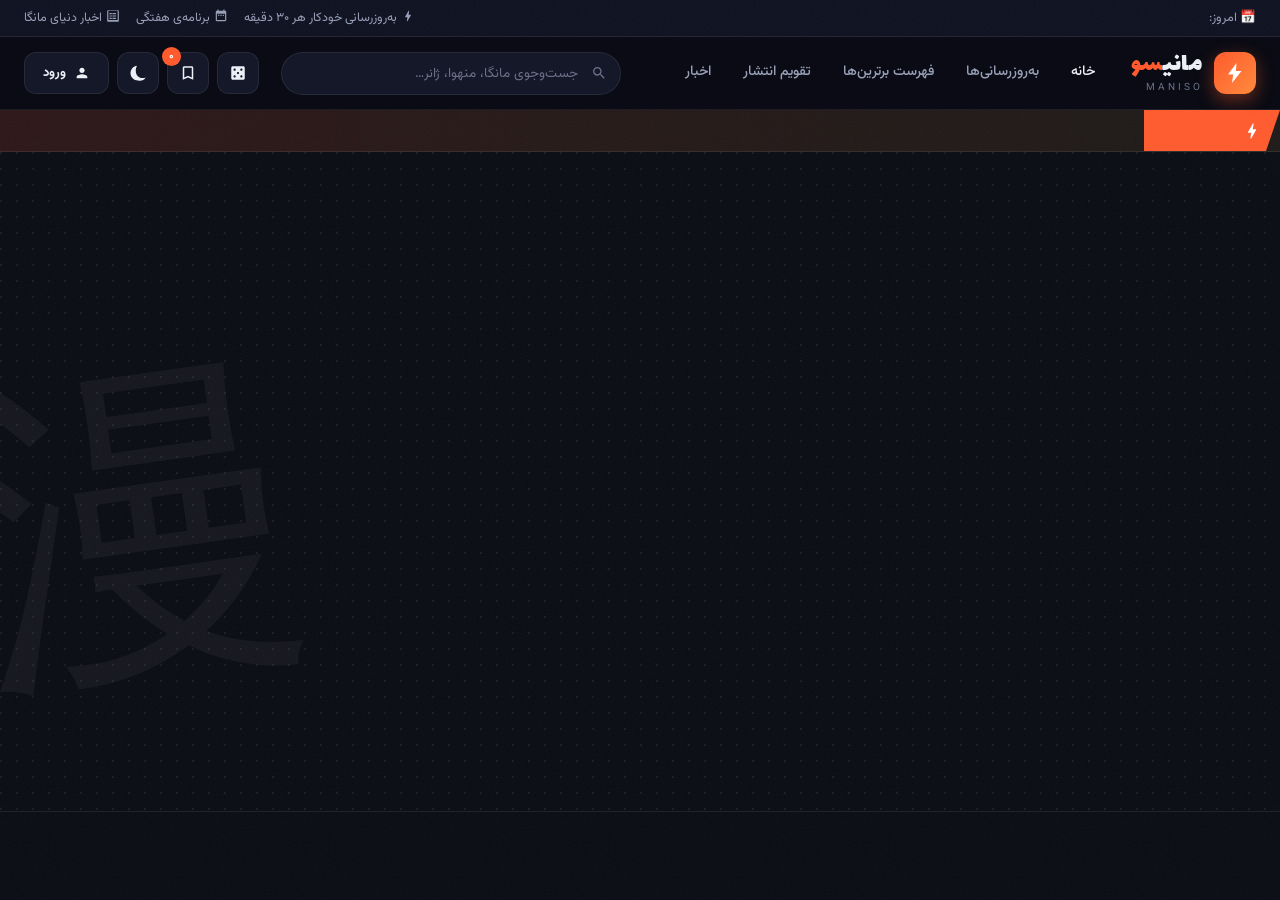
==== index.html @ 36e06c14 "Update index.html" ====
<!DOCTYPE html>
<html lang="fa" dir="rtl">
<head>
<meta charset="UTF-8">
<meta name="viewport" content="width=device-width, initial-scale=1.0">
<title>مانیسو | مرجع تخصصی مانگا و منهوا</title>
<meta name="description" content="مانیسو — بزرگ‌ترین کتاب‌خانه‌ی فارسی манга و منهوا با به‌روزرسانی روزانه">
<link rel="icon" href="data:image/svg+xml,<svg xmlns='http://www.w3.org/2000/svg' viewBox='0 0 100 100'><rect width='100' height='100' rx='22' fill='%23ff5b2e'/><path d='M55 15 30 55h16l-4 30 28-42H52z' fill='%23fff'/></svg>">
<link rel="preconnect" href="https://fonts.googleapis.com">
<link rel="preconnect" href="https://fonts.gstatic.com" crossorigin>
<link href="https://fonts.googleapis.com/css2?family=Lalezar&family=Vazirmatn:wght@300;400;500;700;800&display=swap" rel="stylesheet">
<style>
:root{
  --bg:#0a0c14; --bg2:#0e1120; --card:#141828; --card2:#1a1f33;
  --line:rgba(255,255,255,.08); --line2:rgba(255,255,255,.14);
  --text:#edeff7; --muted:#98a0b8; --dim:#6a7189;
  --accent:#ff5b2e; --accent2:#ffc14d; --teal:#3ad6b6;
  --shadow:0 18px 44px rgba(0,0,0,.5);
  --ease:cubic-bezier(.22,.9,.3,1);
  --fd:'Lalezar',cursive; --fb:'Vazirmatn',sans-serif;
}
body.light{
  --bg:#f3f1ea; --bg2:#faf8f2; --card:#ffffff; --card2:#f1eee6;
  --line:rgba(20,22,35,.1); --line2:rgba(20,22,35,.18);
  --text:#181b28; --muted:#5a6076; --dim:#8a8fa3;
  --shadow:0 18px 44px rgba(30,25,15,.14);
}
*{margin:0;padding:0;box-sizing:border-box}
html{scroll-behavior:smooth}
body{font-family:var(--fb);background:var(--bg);color:var(--text);overflow-x:hidden;line-height:1.8}
body.lock{overflow:hidden}
::selection{background:var(--accent);color:#fff}
img{display:block;max-width:100%}
a{color:inherit;text-decoration:none}
button{font-family:inherit;cursor:pointer;border:none;background:none;color:inherit}
:focus-visible{outline:2px solid var(--accent);outline-offset:3px;border-radius:6px}
::-webkit-scrollbar{width:10px;height:8px}
::-webkit-scrollbar-track{background:var(--bg2)}
::-webkit-scrollbar-thumb{background:#2c3350;border-radius:99px}
body.light ::-webkit-scrollbar-thumb{background:#cfc9ba}
.container{max-width:1280px;margin:0 auto;padding:0 24px}
.fd{font-family:var(--fd);font-weight:400;letter-spacing:.3px}

/* ===== نویز و پراگرس ===== */
.noise{position:fixed;inset:0;z-index:90;pointer-events:none;opacity:.05;
  background-image:url("data:image/svg+xml,%3Csvg xmlns='http://www.w3.org/2000/svg' width='140' height='140'%3E%3Cfilter id='n'%3E%3CfeTurbulence type='fractalNoise' baseFrequency='.9' numOctaves='2'/%3E%3C/filter%3E%3Crect width='140' height='140' filter='url(%23n)'/%3E%3C/svg%3E")}
body.light .noise{opacity:.035}
#scrollProg{position:fixed;top:0;right:0;height:3px;width:0;background:linear-gradient(90deg,var(--accent),var(--accent2));z-index:220}

/* ===== نوار بالای هدر ===== */
.topbar{background:var(--bg2);border-bottom:1px solid var(--line);font-size:12.5px;color:var(--muted)}
.topbar .container{display:flex;justify-content:space-between;align-items:center;height:36px}
.topbar b{color:var(--accent2);font-weight:700}
.tb-links{display:flex;gap:16px;align-items:center}
.tb-links a:hover{color:var(--accent)}
.tb-links svg{width:14px;height:14px;fill:currentColor;vertical-align:-2px;margin-left:4px}

/* ===== هدر ===== */
header.main{position:sticky;top:0;z-index:200;background:color-mix(in srgb,var(--bg) 82%,transparent);
  backdrop-filter:blur(14px);border-bottom:1px solid var(--line);transition:box-shadow .3s}
header.main.scrolled{box-shadow:0 10px 30px rgba(0,0,0,.35)}
.hrow{display:flex;align-items:center;gap:22px;height:72px}
.logo{display:flex;align-items:center;gap:11px;flex-shrink:0}
.logo-mark{width:42px;height:42px;border-radius:12px;background:linear-gradient(135deg,var(--accent),#ff8a3d);
  display:grid;place-items:center;box-shadow:0 6px 18px rgba(255,91,46,.4);transition:transform .4s var(--ease)}
.logo:hover .logo-mark{transform:rotate(-8deg) scale(1.06)}
.logo-mark svg{width:24px;height:24px;fill:#fff}
.logo-txt{line-height:1}
.logo-txt .fd{font-size:27px;display:block}
.logo-txt .fd em{font-style:normal;color:var(--accent)}
.logo-txt small{font-size:10px;letter-spacing:3px;color:var(--dim)}
nav.main-nav{display:flex;gap:4px}
nav.main-nav a{padding:8px 14px;border-radius:10px;font-size:14px;font-weight:500;color:var(--muted);position:relative;transition:.25s}
nav.main-nav a::after{content:'';position:absolute;right:14px;left:14px;bottom:4px;height:2px;background:var(--accent);transform:scaleX(0);transform-origin:right;transition:transform .3s var(--ease)}
nav.main-nav a:hover,nav.main-nav a.on{color:var(--text)}
nav.main-nav a:hover::after{transform:scaleX(1)}
.hsearch{flex:1;max-width:340px;position:relative;margin-right:auto}
.hsearch input{width:100%;background:var(--card);border:1px solid var(--line);color:var(--text);
  border-radius:99px;padding:10px 42px 10px 16px;font-family:inherit;font-size:13.5px;transition:.25s}
.hsearch input::placeholder{color:var(--dim)}
.hsearch input:focus{border-color:var(--accent);box-shadow:0 0 0 3px rgba(255,91,46,.15);outline:none}
.hsearch .sicon{position:absolute;right:14px;top:50%;transform:translateY(-50%);color:var(--dim);pointer-events:none;width:16px;height:16px;fill:currentColor}
#searchDrop{position:absolute;top:calc(100% + 10px);right:0;left:0;background:var(--card);border:1px solid var(--line2);
  border-radius:16px;box-shadow:var(--shadow);overflow:hidden;display:none;z-index:210}
#searchDrop.open{display:block;animation:dropIn .3s var(--ease)}
@keyframes dropIn{from{opacity:0;transform:translateY(-8px)}to{opacity:1;transform:none}}
.sr-item{display:flex;gap:12px;align-items:center;padding:10px 14px;cursor:pointer;transition:.2s;border-bottom:1px solid var(--line)}
.sr-item:last-child{border:none}
.sr-item:hover{background:var(--card2)}
.sr-item img{width:40px;height:54px;object-fit:cover;border-radius:7px}
.sr-item .t{font-size:13.5px;font-weight:700}
.sr-item .m{font-size:11.5px;color:var(--muted)}
.sr-none{padding:18px;text-align:center;color:var(--dim);font-size:13px}
.hicons{display:flex;align-items:center;gap:8px}
.hbtn{width:42px;height:42px;border-radius:12px;background:var(--card);border:1px solid var(--line);
  display:grid;place-items:center;position:relative;transition:.25s}
.hbtn svg{width:18px;height:18px;fill:currentColor;transition:.25s}
.hbtn:hover{border-color:var(--accent);color:var(--accent);transform:translateY(-2px)}
.hbtn:hover svg{fill:var(--accent)}
.hbtn .cnt{position:absolute;top:-6px;left:-6px;min-width:19px;height:19px;padding:0 4px;border-radius:99px;
  background:var(--accent);color:#fff;font-size:10.5px;font-weight:800;display:grid;place-items:center}
.auth-btn{padding:0 18px;width:auto;gap:8px;font-size:13px;font-weight:700;display:inline-flex;align-items:center}
.auth-btn svg{width:16px;height:16px}
.user-menu{position:relative}
.user-avatar{width:42px;height:42px;border-radius:12px;background:var(--accent);color:#fff;font-weight:800;font-size:16px;display:grid;place-items:center;border:1px solid var(--line);cursor:pointer;transition:.25s}
.user-avatar:hover{transform:translateY(-2px);box-shadow:0 8px 20px rgba(255,91,46,.3)}
.user-drop{position:absolute;top:calc(100% + 8px);left:0;width:200px;background:var(--card);border:1px solid var(--line2);border-radius:14px;box-shadow:var(--shadow);display:none;overflow:hidden;z-index:210}
.user-drop.open{display:block;animation:dropIn .25s var(--ease)}
.user-drop button{width:100%;padding:12px 16px;text-align:right;font-size:13px;font-weight:600;display:flex;align-items:center;gap:10px;transition:.2s;border-bottom:1px solid var(--line)}
.user-drop button:last-child{border:none}
.user-drop button:hover{background:var(--card2);color:var(--accent)}
.user-drop button svg{width:16px;height:16px;fill:currentColor;opacity:.7}
.user-drop button.logout{color:#ff4d4d}
.user-drop button.logout svg{fill:#ff4d4d}
#burger{display:none}
.mob-menu{display:none}

/* ===== تیکر ===== */
.ticker{background:linear-gradient(90deg,rgba(255,91,46,.14),rgba(255,193,77,.08));border-bottom:1px solid var(--line);
  overflow:hidden;position:relative;height:42px;display:flex;align-items:center}
.ticker::before{content:'';position:absolute;right:0;top:0;bottom:0;width:100px;display:flex;align-items:center;gap:6px;
  padding:0 18px;background:var(--accent);color:#fff;font-family:var(--fd);font-size:16px;z-index:2;
  clip-path:polygon(0 0,100% 0,calc(100% - 14px) 100%,0 100%)}
.ticker-icon{position:absolute;right:18px;top:50%;transform:translateY(-50%);z-index:3;width:20px;height:20px;fill:#fff}
.ticker-track{display:flex;gap:44px;white-space:nowrap;font-size:13px;color:var(--muted);will-change:transform;padding-right:120px}
.ticker-track b{color:var(--accent2);font-weight:700}
.ticker-track .sep{color:var(--accent);display:inline-flex;align-items:center;gap:6px}
.ticker-track .sep svg{width:12px;height:12px;fill:currentColor}

/* ===== اسپات‌لایت ===== */
.spotlight{position:relative;min-height:min(80vh,660px);display:flex;align-items:center;overflow:hidden;border-bottom:1px solid var(--line)}
.sp-bg{position:absolute;inset:-40px;z-index:0}
.sp-bg img{width:100%;height:100%;object-fit:cover;filter:blur(26px) brightness(.34) saturate(1.25);animation:kenburns 14s ease-in-out infinite alternate}
body.light .sp-bg img{filter:blur(26px) brightness(.86) saturate(1.1)}
@keyframes kenburns{from{transform:scale(1) translate(0,0)}to{transform:scale(1.09) translate(-1.5%,1.5%)}}
.sp-dots{position:absolute;inset:0;z-index:1;background-image:radial-gradient(circle at 1px 1px,rgba(255,255,255,.13) 1px,transparent 0);background-size:16px 16px;opacity:.5}
body.light .sp-dots{background-image:radial-gradient(circle at 1px 1px,rgba(20,20,40,.14) 1px,transparent 0)}
.sp-kanji{position:absolute;left:-30px;bottom:-70px;font-family:var(--fd);font-size:min(340px,32vw);color:rgba(255,255,255,.045);z-index:1;transform:rotate(-8deg);user-select:none;pointer-events:none}
.sp-inner{position:relative;z-index:2;display:grid;grid-template-columns:1fr auto;gap:56px;align-items:center;padding:70px 0 90px;width:100%}
.sp-kicker{display:inline-flex;align-items:center;gap:10px;font-size:13px;font-weight:700;color:var(--accent2);
  letter-spacing:1px;margin-bottom:14px}
.sp-kicker svg{width:16px;height:16px;fill:var(--accent2)}
.sp-kicker::before{content:'';width:34px;height:2px;background:var(--accent2)}
.sp-title{font-family:var(--fd);font-size:clamp(38px,5.4vw,68px);line-height:1.15;margin-bottom:6px;min-height:1.2em}
.sp-en{font-size:12px;letter-spacing:4px;text-transform:uppercase;color:var(--dim);margin-bottom:18px}
.sp-meta{display:flex;flex-wrap:wrap;gap:8px;margin-bottom:18px}
.mchip{font-size:12px;padding:5px 13px;border-radius:99px;border:1px solid var(--line2);color:var(--muted);background:rgba(255,255,255,.03);display:inline-flex;align-items:center;gap:5px}
.mchip svg{width:12px;height:12px;fill:currentColor}
.mchip.rate{background:rgba(255,193,77,.12);border-color:rgba(255,193,77,.4);color:var(--accent2);font-weight:700}
.sp-desc{color:var(--muted);font-size:15px;max-width:560px;margin-bottom:28px;display:-webkit-box;-webkit-line-clamp:3;-webkit-box-orient:vertical;overflow:hidden}
.sp-actions{display:flex;gap:12px;flex-wrap:wrap}
.btn{display:inline-flex;align-items:center;gap:9px;padding:13px 26px;border-radius:13px;font-weight:700;font-size:14.5px;transition:.3s var(--ease);border:1px solid transparent}
.btn svg{width:18px;height:18px;fill:currentColor}
.btn-accent{background:linear-gradient(135deg,var(--accent),#ff7a3c);color:#fff;box-shadow:0 10px 26px rgba(255,91,46,.35)}
.btn-accent:hover{transform:translateY(-3px);box-shadow:0 16px 34px rgba(255,91,46,.5)}
.btn-ghost{border-color:var(--line2);color:var(--text);background:rgba(255,255,255,.04)}
.btn-ghost:hover{border-color:var(--accent);color:var(--accent);transform:translateY(-3px)}
.btn-sq{width:48px;height:48px;padding:0;justify-content:center}
.btn-sq.marked{color:var(--accent);border-color:var(--accent)}
.sp-cover{position:relative;width:min(320px,30vw);transform:rotate(-2.5deg)}
.sp-cover img{width:100%;aspect-ratio:3/4.2;object-fit:cover;border-radius:18px;box-shadow:0 34px 70px rgba(0,0,0,.6);border:1px solid var(--line2);animation:floaty 6s ease-in-out infinite}
@keyframes floaty{0%,100%{transform:translateY(0)}50%{transform:translateY(-12px)}}
.sp-cover::before{content:'';position:absolute;inset:14px -18px -18px 14px;border:2px solid var(--accent);border-radius:18px;opacity:.5;z-index:-1}
.sp-chbadge{position:absolute;top:16px;left:-26px;background:var(--accent2);color:#241a02;font-family:var(--fd);
  font-size:17px;padding:6px 18px;border-radius:10px;transform:rotate(4deg);box-shadow:0 8px 20px rgba(0,0,0,.4);display:flex;align-items:center;gap:6px}
.sp-chbadge svg{width:14px;height:14px;fill:#241a02}
.sp-nav{position:absolute;bottom:26px;right:0;left:0;z-index:3}
.sp-nav .container{display:flex;align-items:center;gap:18px}
.sp-arrows{display:flex;gap:8px}
.sp-arr{width:44px;height:44px;border-radius:12px;border:1px solid var(--line2);display:grid;place-items:center;transition:.25s;background:rgba(0,0,0,.25)}
.sp-arr svg{width:18px;height:18px;fill:currentColor}
body.light .sp-arr{background:rgba(255,255,255,.5)}
.sp-arr:hover{background:var(--accent);border-color:var(--accent);color:#fff}
.sp-arr:hover svg{fill:#fff}
.sp-count{font-family:var(--fd);font-size:18px;color:var(--muted);min-width:70px}
.sp-count b{color:var(--text);font-size:24px}
.sp-prog{flex:1;height:2px;background:var(--line);border-radius:99px;overflow:hidden}
.sp-prog i{display:block;height:100%;width:0;background:var(--accent)}
.sp-prog i.run{animation:spProg 6.5s linear forwards}
@keyframes spProg{from{width:0}to{width:100%}}

/* ===== سرتیتر بخش‌ها ===== */
section{padding:76px 0}
.sec-head{display:flex;align-items:flex-end;justify-content:space-between;gap:20px;margin-bottom:34px;flex-wrap:wrap}
.sec-kicker{font-size:12.5px;font-weight:700;color:var(--accent);letter-spacing:1.5px;display:flex;align-items:center;gap:8px;margin-bottom:6px}
.sec-kicker svg{width:16px;height:16px;fill:var(--accent)}
.sec-title{font-family:var(--fd);font-size:clamp(28px,3.4vw,42px);line-height:1.2}
.lm{overflow:hidden;display:block}
.lm span{display:block;transform:translateY(115%);transition:transform .9s var(--ease)}
.lm.in span{transform:none}
.sec-link{font-size:13.5px;color:var(--muted);display:flex;align-items:center;gap:6px;transition:.25s}
.sec-link svg{width:14px;height:14px;fill:currentColor;transition:.25s}
.sec-link:hover{color:var(--accent);gap:11px}
.sec-link:hover svg{fill:var(--accent)}

/* ===== فیلترها ===== */
.filters{display:flex;gap:14px;align-items:center;flex-wrap:wrap;margin-bottom:28px}
.ftabs{display:flex;background:var(--card);border:1px solid var(--line);border-radius:13px;padding:5px;gap:4px}
.ftab{padding:8px 18px;border-radius:9px;font-size:13.5px;font-weight:600;color:var(--muted);transition:.25s;display:flex;align-items:center;gap:6px}
.ftab svg{width:14px;height:14px;fill:currentColor}
.ftab:hover{color:var(--text)}
.ftab.on{background:var(--accent);color:#fff;box-shadow:0 6px 16px rgba(255,91,46,.35)}
.ftab.on svg{fill:#fff}
.gchips{display:flex;gap:8px;flex-wrap:wrap}
.gchip{font-size:12.5px;padding:7px 15px;border-radius:99px;border:1px solid var(--line2);color:var(--muted);transition:.25s}
.gchip:hover{border-color:var(--accent2);color:var(--accent2)}
.gchip.on{background:var(--accent2);border-color:var(--accent2);color:#241a02;font-weight:700}

/* ===== گرید کارت‌ها ===== */
.grid{display:grid;grid-template-columns:repeat(auto-fill,minmax(178px,1fr));gap:22px}
.card{cursor:pointer}
.cov{position:relative;border-radius:15px;overflow:hidden;aspect-ratio:3/4.15;background:var(--card2);
  border:1px solid var(--line);transition:.35s var(--ease)}
.cov img{width:100%;height:100%;object-fit:cover;transition:transform .6s var(--ease)}
.card:hover .cov{transform:translateY(-8px);border-color:color-mix(in srgb,var(--accent) 55%,transparent);box-shadow:0 22px 44px rgba(0,0,0,.5)}
.card:hover .cov img{transform:scale(1.08)}
.cov::after{content:'';position:absolute;inset:0;background:linear-gradient(115deg,transparent 35%,rgba(255,255,255,.16) 50%,transparent 65%);transform:translateX(-130%);transition:transform .7s}
.card:hover .cov::after{transform:translateX(130%)}
.cov-shade{position:absolute;inset:auto 0 0 0;height:56%;background:linear-gradient(to top,rgba(5,6,12,.94),transparent)}
.cov-t{position:absolute;bottom:10px;right:12px;left:12px;font-size:14px;font-weight:800;line-height:1.5;text-shadow:0 2px 8px rgba(0,0,0,.8)}
.ch-b{position:absolute;bottom:10px;left:10px;background:var(--accent);color:#fff;font-size:11px;font-weight:800;padding:4px 10px;border-radius:8px;box-shadow:0 4px 12px rgba(255,91,46,.5);display:flex;align-items:center;gap:4px}
.ch-b svg{width:10px;height:10px;fill:#fff}
.chip-type{position:absolute;top:10px;right:10px;font-size:10.5px;font-weight:800;padding:4px 10px;border-radius:7px;color:#fff;display:flex;align-items:center;gap:4px}
.chip-type svg{width:10px;height:10px;fill:#fff}
.t-manhwa{background:var(--accent)} .t-manga{background:#c99b2e} .t-manhua{background:#2a9d8f}
.bkm{position:absolute;top:9px;left:9px;width:32px;height:32px;border-radius:9px;background:rgba(8,10,18,.65);
  backdrop-filter:blur(4px);display:grid;place-items:center;transition:.25s;opacity:0;transform:scale(.7)}
.bkm svg{width:16px;height:16px;fill:#fff;transition:.25s}
.card:hover .bkm,.bkm.on{opacity:1;transform:scale(1)}
.bkm.on{color:var(--accent);background:rgba(255,91,46,.22)}
.bkm.on svg{fill:var(--accent)}
.bkm:hover{background:var(--accent)}
.bkm:hover svg{fill:#fff}
.hot::before{content:'';position:absolute;top:12px;left:-30px;background:var(--accent2);color:#241a02;font-size:11px;font-weight:800;
  padding:4px 34px;transform:rotate(-42deg);z-index:2;box-shadow:0 4px 10px rgba(0,0,0,.35);
  background-image:url("data:image/svg+xml,%3Csvg xmlns='http://www.w3.org/2000/svg' viewBox='0 0 24 24' fill='%23241a02'%3E%3Cpath d='M12 2c-4 6-8 9-8 14a8 8 0 0016 0c0-5-4-8-8-14z'/%3E%3C/svg%3E");
  background-repeat:no-repeat;background-position:8px center;background-size:12px;padding-left:28px}
.c-foot{display:flex;justify-content:space-between;align-items:center;padding:10px 4px 0;font-size:12px;color:var(--dim)}
.c-foot .rate{color:var(--accent2);font-weight:700;display:flex;align-items:center;gap:4px}
.c-foot .rate svg{width:12px;height:12px;fill:var(--accent2)}
.empty-state{grid-column:1/-1;text-align:center;padding:60px 20px;color:var(--dim)}
.empty-state .fd{font-size:30px;color:var(--muted)}
.empty-state svg{width:48px;height:48px;fill:var(--dim);margin-bottom:12px}

/* ===== فهرست برترین‌ها (دو ستون چسبان) ===== */
.two-col{display:grid;grid-template-columns:330px 1fr;gap:52px;align-items:start}
.rank-aside{position:sticky;top:100px}
.rank-aside .sec-title{margin-bottom:14px}
.rank-aside p{color:var(--muted);font-size:14.5px;margin-bottom:22px}
.rank-note{background:var(--card);border:1px dashed var(--line2);border-radius:14px;padding:16px 18px;font-size:13px;color:var(--muted);display:flex;align-items:flex-start;gap:10px}
.rank-note svg{width:18px;height:18px;fill:var(--accent2);flex-shrink:0;margin-top:2px}
.rank-note b{color:var(--accent2)}
.rank-list{list-style:none;display:flex;flex-direction:column;gap:10px}
.rank-item{display:grid;grid-template-columns:74px 56px 1fr auto;gap:16px;align-items:center;background:var(--card);
  border:1px solid var(--line);border-radius:16px;padding:13px 20px;transition:.3s var(--ease);cursor:pointer}
.rank-item:hover{border-color:var(--accent);transform:translateX(-6px);background:var(--card2)}
.rank-num{font-family:var(--fd);font-size:46px;line-height:1;color:transparent;-webkit-text-stroke:1.6px var(--accent);transition:.3s}
.rank-item:hover .rank-num{color:var(--accent);-webkit-text-stroke:0}
.rank-item:nth-child(-n+3) .rank-num{-webkit-text-stroke:1.6px var(--accent2)}
.rank-item:nth-child(-n+3):hover .rank-num{color:var(--accent2)}
.rank-item img{width:56px;height:74px;object-fit:cover;border-radius:9px}
.rank-t{font-weight:800;font-size:15px;margin-bottom:3px}
.rank-m{font-size:12px;color:var(--dim);display:flex;gap:14px;align-items:center}
.rank-m svg{width:12px;height:12px;fill:currentColor}
.rank-m .v{color:var(--teal);display:flex;align-items:center;gap:4px}
.rank-m .v svg{fill:var(--teal)}
.rank-chg{font-size:12px;font-weight:800;padding:5px 11px;border-radius:8px;display:flex;align-items:center;gap:4px}
.rank-chg svg{width:10px;height:10px;fill:currentColor}
.up{background:rgba(58,214,182,.13);color:var(--teal)}
.down{background:rgba(255,91,46,.13);color:var(--accent)}
.same{background:var(--card2);color:var(--dim)}
.new{background:rgba(255,193,77,.15);color:var(--accent2)}

/* ===== ادامه‌ی مطالعه ===== */
.cont-strip{display:flex;gap:18px;overflow-x:auto;padding:6px 2px 16px;scroll-snap-type:x mandatory}
.cont-card{flex:0 0 300px;scroll-snap-align:start;display:flex;gap:14px;background:var(--card);border:1px solid var(--line);
  border-radius:16px;padding:14px;cursor:pointer;transition:.3s var(--ease)}
.cont-card:hover{border-color:var(--accent);transform:translateY(-4px)}
.cont-card img{width:74px;height:100px;object-fit:cover;border-radius:10px}
.cont-card .t{font-weight:800;font-size:14px;margin-bottom:4px}
.cont-card .c{font-size:12px;color:var(--muted);margin-bottom:10px;display:flex;align-items:center;gap:4px}
.cont-card .c svg{width:12px;height:12px;fill:var(--muted)}
.cont-go{font-size:12px;font-weight:700;color:var(--accent);display:flex;align-items:center;gap:4px}
.cont-go svg{width:12px;height:12px;fill:var(--accent)}
.cont-empty{background:var(--card);border:1px dashed var(--line2);border-radius:16px;padding:34px;text-align:center;color:var(--dim);font-size:14px;display:flex;flex-direction:column;align-items:center;gap:10px}
.cont-empty svg{width:36px;height:36px;fill:var(--dim)}

/* ===== تقویم هفتگی ===== */
.day-tabs{display:flex;gap:8px;margin-bottom:26px;overflow-x:auto;padding-bottom:6px}
.day-tab{flex-shrink:0;padding:11px 22px;border-radius:12px;background:var(--card);border:1px solid var(--line);
  font-weight:700;font-size:13.5px;color:var(--muted);transition:.25s;position:relative}
.day-tab .d{display:block;font-size:10.5px;font-weight:400;color:var(--dim)}
.day-tab:hover{color:var(--text)}
.day-tab.on{background:linear-gradient(135deg,var(--accent),#ff7a3c);border-color:var(--accent);color:#fff}
.day-tab.on .d{color:rgba(255,255,255,.8)}
.sched-list{display:grid;grid-template-columns:repeat(auto-fill,minmax(340px,1fr));gap:14px}
.sched-item{display:flex;gap:16px;align-items:center;background:var(--card);border:1px solid var(--line);border-radius:15px;padding:14px 18px;cursor:pointer;transition:.3s}
.sched-item:hover{border-color:var(--teal);transform:translateY(-3px)}
.sched-item img{width:52px;height:68px;object-fit:cover;border-radius:9px}
.sched-item .t{font-weight:800;font-size:14.5px}
.sched-item .n{font-size:12.5px;color:var(--muted);display:flex;align-items:center;gap:4px}
.sched-item .n svg{width:12px;height:12px;fill:var(--muted)}
.sched-item .cd{margin-right:auto;font-size:12px;font-weight:700;color:var(--teal);background:rgba(58,214,182,.1);padding:6px 12px;border-radius:9px;white-space:nowrap;display:flex;align-items:center;gap:5px}
.sched-item .cd svg{width:12px;height:12px;fill:var(--teal)}

/* ===== آمار ===== */
.stats{background:var(--bg2);border-block:1px solid var(--line);position:relative;overflow:hidden}
.stats::before{content:'';position:absolute;inset:0;background-image:radial-gradient(circle at 1px 1px,rgba(255,255,255,.06) 1px,transparent 0);background-size:18px 18px}
.stats .container{display:grid;grid-template-columns:repeat(4,1fr);position:relative}
.stat{text-align:center;padding:46px 16px;border-left:1px solid var(--line)}
.stat:last-child{border:none}
.stat .n{font-family:var(--fd);font-size:clamp(34px,4vw,52px);color:var(--accent2);line-height:1.2}
.stat .l{color:var(--muted);font-size:13.5px;margin-top:4px;display:flex;align-items:center;justify-content:center;gap:6px}
.stat .l svg{width:14px;height:14px;fill:var(--muted)}

/* ===== اخبار ===== */
.news-grid{display:grid;grid-template-columns:repeat(3,1fr);gap:24px}
.news-card{background:var(--card);border:1px solid var(--line);border-radius:17px;overflow:hidden;cursor:pointer;transition:.35s var(--ease)}
.news-card:hover{transform:translateY(-7px);border-color:var(--line2);box-shadow:var(--shadow)}
.news-card .im{overflow:hidden;aspect-ratio:16/9}
.news-card img{width:100%;height:100%;object-fit:cover;transition:transform .6s var(--ease)}
.news-card:hover img{transform:scale(1.07)}
.news-body{padding:20px}
.news-tag{font-size:11px;font-weight:800;color:var(--teal);letter-spacing:1px;display:flex;align-items:center;gap:4px}
.news-tag svg{width:10px;height:10px;fill:var(--teal)}
.news-card h3{font-size:16.5px;font-weight:800;margin:8px 0 8px;line-height:1.7}
.news-card p{font-size:13px;color:var(--muted);display:-webkit-box;-webkit-line-clamp:2;-webkit-box-orient:vertical;overflow:hidden}
.news-date{font-size:11.5px;color:var(--dim);margin-top:14px;display:flex;align-items:center;gap:5px}
.news-date svg{width:12px;height:12px;fill:var(--dim)}

/* ===== خبرنامه ===== */
.newsband{background:linear-gradient(120deg,#1a0f0a,#241004 60%,#2e1503);border:1px solid rgba(255,91,46,.25);border-radius:24px;
  padding:52px;display:grid;grid-template-columns:1.3fr 1fr;gap:36px;align-items:center;position:relative;overflow:hidden}
body.light .newsband{background:linear-gradient(120deg,#ffe9dc,#fff3da)}
.newsband::after{content:'漫';position:absolute;left:24px;top:-40px;font-family:var(--fd);font-size:200px;color:rgba(255,91,46,.1);transform:rotate(-10deg)}
.newsband h3{font-family:var(--fd);font-size:32px;margin-bottom:8px;display:flex;align-items:center;gap:10px}
.newsband h3 svg{width:28px;height:28px;fill:var(--accent)}
.newsband p{color:var(--muted);font-size:14.5px}
.nform{display:flex;gap:10px;position:relative;z-index:1}
.nform input{flex:1;background:rgba(255,255,255,.07);border:1px solid var(--line2);border-radius:13px;padding:14px 18px;color:var(--text);font-family:inherit;font-size:13.5px}
.nform input:focus{outline:none;border-color:var(--accent)}

/* ===== فوتر ===== */
footer{border-top:1px solid var(--line);background:var(--bg2);padding:64px 0 0;margin-top:40px}
.f-grid{display:grid;grid-template-columns:1.5fr 1fr 1fr 1fr;gap:40px;padding-bottom:48px}
.f-about p{color:var(--muted);font-size:13.5px;margin:16px 0 20px;max-width:320px}
.socials{display:flex;gap:10px}
.socials a{width:40px;height:40px;border-radius:11px;background:var(--card);border:1px solid var(--line);display:grid;place-items:center;transition:.25s}
.socials a svg{width:18px;height:18px;fill:currentColor}
.socials a:hover{background:var(--accent);border-color:var(--accent);transform:translateY(-3px);color:#fff}
.socials a:hover svg{fill:#fff}
.f-col h4{font-family:var(--fd);font-size:19px;margin-bottom:18px;color:var(--accent2)}
.f-col a{display:flex;align-items:center;gap:6px;color:var(--muted);font-size:13.5px;padding:5.5px 0;transition:.2s}
.f-col a svg{width:12px;height:12px;fill:currentColor;opacity:.5;transition:.2s}
.f-col a:hover{color:var(--accent);padding-right:6px}
.f-col a:hover svg{fill:var(--accent);opacity:1}
.f-bottom{border-top:1px solid var(--line);padding:20px 0;display:flex;justify-content:space-between;gap:14px;flex-wrap:wrap;font-size:12.5px;color:var(--dim)}
.f-bottom b{color:var(--accent)}

/* ===== مودال عمومی ===== */
.modal{position:fixed;inset:0;z-index:300;display:none;align-items:flex-start;justify-content:center;overflow-y:auto;padding:5vh 20px;background:rgba(4,5,10,.82);backdrop-filter:blur(8px)}
.modal.open{display:flex}
.modal-card{background:var(--bg2);border:1px solid var(--line2);border-radius:22px;max-width:860px;width:100%;padding:34px;position:relative;animation:mIn .4s var(--ease)}
@keyframes mIn{from{opacity:0;transform:translateY(30px) scale(.97)}to{opacity:1;transform:none}}
.m-close{position:absolute;top:18px;left:18px;width:40px;height:40px;border-radius:11px;background:var(--card);border:1px solid var(--line);transition:.25s;z-index:2;display:grid;place-items:center}
.m-close svg{width:16px;height:16px;fill:currentColor}
.m-close:hover{background:var(--accent);color:#fff;border-color:var(--accent)}
.m-close:hover svg{fill:#fff}

/* ===== مودال جزئیات ===== */
.dm-grid{display:grid;grid-template-columns:210px 1fr;gap:30px;margin-bottom:28px}
.dm-cover{position:relative}
.dm-cover img{width:100%;border-radius:15px;border:1px solid var(--line2);box-shadow:0 20px 44px rgba(0,0,0,.5)}
.dm-cover::before{content:'';position:absolute;inset:10px -12px -12px 10px;border:2px solid var(--accent);border-radius:15px;opacity:.4;z-index:-1}
.dm-title{font-family:var(--fd);font-size:34px;line-height:1.25}
.dm-en{font-size:11px;letter-spacing:3px;text-transform:uppercase;color:var(--dim);margin-bottom:14px}
.dm-stats{display:flex;gap:22px;flex-wrap:wrap;margin:14px 0 16px;font-size:13px;color:var(--muted)}
.dm-stats b{color:var(--text)}
.dm-stats .gold{color:var(--accent2);font-weight:800}
.dm-desc{font-size:14px;color:var(--muted);margin-bottom:20px}
.dm-actions{display:flex;gap:10px;flex-wrap:wrap}
.ch-list h4{font-family:var(--fd);font-size:21px;margin-bottom:14px;display:flex;align-items:center;gap:10px}
.ch-list h4::after{content:'';flex:1;height:1px;background:var(--line)}
.ch-row{display:flex;align-items:center;gap:12px;padding:11px 16px;border-radius:12px;cursor:pointer;transition:.2s;border:1px solid transparent;font-size:13.5px}
.ch-row:hover{background:var(--card);border-color:var(--line)}
.ch-row b{font-weight:700}
.ch-row .tm{color:var(--dim);font-size:12px}
.ch-row .nbn{background:var(--accent);color:#fff;font-size:10px;font-weight:800;padding:2px 9px;border-radius:6px}
.ch-rows{max-height:280px;overflow-y:auto;padding-left:6px}

/* ===== مودال ورود/ثبت‌نام ===== */
.auth-modal .modal-card{max-width:440px;padding:40px}
.auth-tabs{display:flex;background:var(--card);border:1px solid var(--line);border-radius:13px;padding:5px;gap:4px;margin-bottom:28px}
.auth-tab{flex:1;padding:12px;border-radius:9px;font-size:14px;font-weight:700;color:var(--muted);transition:.25s;text-align:center}
.auth-tab:hover{color:var(--text)}
.auth-tab.on{background:var(--accent);color:#fff;box-shadow:0 6px 16px rgba(255,91,46,.35)}
.auth-form{display:flex;flex-direction:column;gap:16px}
.form-group{display:flex;flex-direction:column;gap:6px}
.form-group label{font-size:13px;font-weight:600;color:var(--muted)}
.form-group input{background:var(--card);border:1px solid var(--line);border-radius:12px;padding:14px 16px;color:var(--text);font-family:inherit;font-size:14px;transition:.25s}
.form-group input:focus{outline:none;border-color:var(--accent);box-shadow:0 0 0 3px rgba(255,91,46,.12)}
.form-error{font-size:12px;color:#ff4d4d;display:none;align-items:center;gap:4px}
.form-error svg{width:12px;height:12px;fill:#ff4d4d}
.form-error.show{display:flex}
.auth-submit{width:100%;justify-content:center;margin-top:8px}
.auth-divider{text-align:center;color:var(--dim);font-size:12px;margin:8px 0;position:relative}
.auth-divider::before,.auth-divider::after{content:'';position:absolute;top:50%;width:calc(50% - 30px);height:1px;background:var(--line)}
.auth-divider::before{right:0}
.auth-divider::after{left:0}

/* ===== کتاب‌خوان ===== */
.reader{position:fixed;inset:0;z-index:400;background:var(--bg);display:none;flex-direction:column}
.reader.open{display:flex}
.r-top{display:flex;align-items:center;gap:16px;padding:12px 22px;border-bottom:1px solid var(--line);background:var(--bg2);flex-shrink:0}
.r-back{width:40px;height:40px;border-radius:11px;background:var(--card);border:1px solid var(--line);transition:.25s;display:grid;place-items:center}
.r-back svg{width:18px;height:18px;fill:currentColor}
.r-back:hover{background:var(--accent);color:#fff;border-color:var(--accent)}
.r-back:hover svg{fill:#fff}
.r-info .t{font-weight:800;font-size:14.5px}
.r-info .c{font-size:12px;color:var(--accent2);font-weight:700}
.r-tools{margin-right:auto;display:flex;gap:8px}
.r-tool{padding:8px 16px;border-radius:10px;background:var(--card);border:1px solid var(--line);font-size:12.5px;font-weight:600;transition:.2s;display:flex;align-items:center;gap:6px}
.r-tool svg{width:14px;height:14px;fill:currentColor}
.r-tool:hover,.r-tool.on{border-color:var(--accent);color:var(--accent)}
.r-tool:hover svg,.r-tool.on svg{fill:var(--accent)}
.r-progwrap{height:3px;background:var(--line);flex-shrink:0}
.r-progwrap i{display:block;height:100%;width:0;background:linear-gradient(90deg,var(--accent),var(--accent2));transition:width .15s linear}
.r-body{flex:1;overflow-y:auto}
.r-pages{max-width:760px;margin:0 auto}
.r-pages.wide{max-width:100%}
.r-pages img{width:100%;margin-bottom:2px;background:var(--card2)}
.r-loading{text-align:center;padding:40px;color:var(--dim);display:flex;flex-direction:column;align-items:center;gap:12px}
.r-loading svg{width:32px;height:32px;fill:var(--dim);animation:spin 1s linear infinite}
@keyframes spin{to{transform:rotate(360deg)}}
.r-bottom{position:fixed;bottom:22px;right:50%;transform:translateX(50%);display:flex;gap:8px;background:var(--card);
  border:1px solid var(--line2);border-radius:99px;padding:8px;box-shadow:var(--shadow);z-index:410}
.r-nav{padding:11px 22px;border-radius:99px;font-weight:700;font-size:13.5px;transition:.25s;display:flex;align-items:center;gap:8px}
.r-nav svg{width:14px;height:14px;fill:currentColor}
.r-nav:hover{background:var(--accent);color:#fff}
.r-nav:hover svg{fill:#fff}
.r-nav:disabled{opacity:.35;pointer-events:none}
.r-chlabel{padding:11px 18px;font-family:var(--fd);font-size:16px;color:var(--accent2)}

/* ===== توست، بازگشت بالا ===== */
#toasts{position:fixed;bottom:24px;right:24px;z-index:500;display:flex;flex-direction:column;gap:10px}
.toast{background:var(--card);border:1px solid var(--line2);border-right:4px solid var(--accent);border-radius:13px;
  padding:13px 20px;font-size:13.5px;font-weight:600;box-shadow:var(--shadow);animation:tIn .35s var(--ease);max-width:320px;display:flex;align-items:center;gap:10px}
.toast svg{width:18px;height:18px;fill:var(--accent);flex-shrink:0}
@keyframes tIn{from{opacity:0;transform:translateX(30px)}to{opacity:1;transform:none}}
.toast.out{opacity:0;transform:translateX(30px);transition:.3s}
#toTop{position:fixed;bottom:26px;left:26px;width:48px;height:48px;border-radius:14px;background:var(--accent);color:#fff;
  z-index:250;opacity:0;pointer-events:none;transform:translateY(14px);transition:.35s var(--ease);box-shadow:0 10px 26px rgba(255,91,46,.4);display:grid;place-items:center}
#toTop svg{width:20px;height:20px;fill:#fff}
#toTop.show{opacity:1;pointer-events:auto;transform:none}
#toTop:hover{transform:translateY(-4px)}

/* ===== ریویل ===== */
.reveal{opacity:0;transform:translateY(28px);transition:opacity .7s var(--ease),transform .7s var(--ease);transition-delay:var(--d,0ms)}
.reveal.in{opacity:1;transform:none}

/* ===== ریسپانسیو ===== */
@media(max-width:1080px){
  .two-col{grid-template-columns:1fr;gap:30px}
  .rank-aside{position:static}
  .f-grid{grid-template-columns:1fr 1fr}
  .news-grid{grid-template-columns:1fr 1fr}
  .news-card:nth-child(3){display:none}
}
@media(max-width:880px){
  nav.main-nav{display:none}
  #burger{display:grid}
  .mob-menu{display:none;position:absolute;top:100%;right:0;left:0;background:var(--bg2);border-bottom:1px solid var(--line);padding:14px 24px 22px;flex-direction:column;gap:4px;box-shadow:var(--shadow)}
  .mob-menu.open{display:flex}
  .mob-menu a{padding:12px;border-radius:10px;font-weight:600;color:var(--muted);display:flex;align-items:center;gap:10px}
  .mob-menu a svg{width:16px;height:16px;fill:currentColor}
  .mob-menu a:hover{background:var(--card);color:var(--text)}
  .sp-inner{grid-template-columns:1fr;gap:34px;padding-bottom:110px}
  .sp-cover{width:200px;margin:0 auto;order:-1}
  .stats .container{grid-template-columns:1fr 1fr}
  .stat:nth-child(2){border-left:none}
  .stat{padding:28px 12px}
  .newsband{grid-template-columns:1fr;padding:34px}
  .dm-grid{grid-template-columns:150px 1fr;gap:20px}
  .dm-title{font-size:26px}
  .topbar .tb-links{display:none}
  .auth-btn span{display:none}
  .auth-btn{width:42px;padding:0;justify-content:center}
}
@media(max-width:600px){
  .hsearch{display:none}
  .grid{grid-template-columns:repeat(auto-fill,minmax(140px,1fr));gap:14px}
  .news-grid{grid-template-columns:1fr}
  .news-card:nth-child(3){display:block}
  .rank-item{grid-template-columns:52px 48px 1fr;gap:12px;padding:12px 14px}
  .rank-chg{display:none}
  .rank-num{font-size:34px}
  .nform{flex-direction:column}
  .f-grid{grid-template-columns:1fr}
  .sp-actions .btn{padding:12px 18px;font-size:13px}
  .dm-grid{grid-template-columns:1fr;text-align:center}
  .dm-cover{margin:0 auto;width:160px}
  .dm-actions{justify-content:center}
  .dm-stats{justify-content:center}
}
@media(prefers-reduced-motion:reduce){
  *,*::before,*::after{animation:none!important;transition:none!important}
  html{scroll-behavior:auto}
  .reveal,.lm span{opacity:1!important;transform:none!important}
}
</style>
</head>
<body>
<div class="noise"></div>
<div id="scrollProg"></div>

<!-- ===== SVG Sprite (مخفی) ===== -->
<svg style="display:none">
  <symbol id="i-search" viewBox="0 0 24 24"><path d="M15.5 14h-.79l-.28-.27A6.47 6.47 0 0016 9.5 6.5 6.5 0 109.5 16c1.61 0 3.09-.59 4.23-1.57l.27.28v.79l5 4.99L20.49 19l-4.99-5zm-6 0C7.01 14 5 11.99 5 9.5S7.01 5 9.5 5 14 7.01 14 9.5 11.99 14 9.5 14z"/></symbol>
  <symbol id="i-bookmark" viewBox="0 0 24 24"><path d="M17 3H7c-1.1 0-2 .9-2 2v16l7-3 7 3V5c0-1.1-.9-2-2-2zm0 15l-5-2.18L7 18V5h10v13z"/></symbol>
  <symbol id="i-bookmark-filled" viewBox="0 0 24 24"><path d="M17 3H7c-1.1 0-2 .9-2 2v16l7-3 7 3V5c0-1.1-.9-2-2-2z"/></symbol>
  <symbol id="i-dice" viewBox="0 0 24 24"><path d="M19 3H5c-1.1 0-2 .9-2 2v14c0 1.1.9 2 2 2h14c1.1 0 2-.9 2-2V5c0-1.1-.9-2-2-2zM7.5 18c-.83 0-1.5-.67-1.5-1.5S6.67 15 7.5 15s1.5.67 1.5 1.5S8.33 18 7.5 18zm0-9C6.67 9 6 8.33 6 7.5S6.67 6 7.5 6 9 6.67 9 7.5 8.33 9 7.5 9zm4.5 4.5c-.83 0-1.5-.67-1.5-1.5s.67-1.5 1.5-1.5 1.5.67 1.5 1.5-.67 1.5-1.5 1.5zm4.5 4.5c-.83 0-1.5-.67-1.5-1.5s.67-1.5 1.5-1.5 1.5.67 1.5 1.5-.67 1.5-1.5 1.5zm0-9c-.83 0-1.5-.67-1.5-1.5S15.67 6 16.5 6s1.5.67 1.5 1.5S17.33 9 16.5 9z"/></symbol>
  <symbol id="i-moon" viewBox="0 0 24 24"><path d="M9.37 5.51A9.19 9.19 0 009.1 9.5c0 5.14 4.16 9.3 9.3 9.3 1.42 0 2.77-.32 3.98-.89A9.98 9.98 0 0112 22C6.48 22 2 17.52 2 12c0-4.44 2.91-8.2 6.93-9.49.14-.05.29-.08.44-.08.55 0 1 .45 1 1 0 .39-.23.73-.56.88z"/></symbol>
  <symbol id="i-sun" viewBox="0 0 24 24"><path d="M6.76 4.84l-1.8-1.79-1.41 1.41 1.79 1.79 1.42-1.41zM4 10.5H1v2h3v-2zm9-9.95h-2V3.5h2V.55zm7.45 3.91l-1.41-1.41-1.79 1.79 1.41 1.41 1.79-1.79zm-3.21 13.7l1.79 1.8 1.41-1.41-1.8-1.79-1.4 1.4zM20 10.5v2h3v-2h-3zm-8-5c-3.31 0-6 2.69-6 6s2.69 6 6 6 6-2.69 6-6-2.69-6-6-6zm-1 16.95h2V19.5h-2v2.95zm-7.45-3.91l1.41 1.41 1.79-1.8-1.41-1.41-1.79 1.8z"/></symbol>
  <symbol id="i-user" viewBox="0 0 24 24"><path d="M12 12c2.21 0 4-1.79 4-4s-1.79-4-4-4-4 1.79-4 4 1.79 4 4 4zm0 2c-2.67 0-8 1.34-8 4v2h16v-2c0-2.66-5.33-4-8-4z"/></symbol>
  <symbol id="i-menu" viewBox="0 0 24 24"><path d="M3 18h18v-2H3v2zm0-5h18v-2H3v2zm0-7v2h18V6H3z"/></symbol>
  <symbol id="i-close" viewBox="0 0 24 24"><path d="M19 6.41L17.59 5 12 10.59 6.41 5 5 6.41 10.59 12 5 17.59 6.41 19 12 13.41 17.59 19 19 17.59 13.41 12z"/></symbol>
  <symbol id="i-play" viewBox="0 0 24 24"><path d="M8 5v14l11-7z"/></symbol>
  <symbol id="i-star" viewBox="0 0 24 24"><path d="M12 17.27L18.18 21l-1.64-7.03L22 9.24l-7.19-.61L12 2 9.19 8.63 2 9.24l5.46 4.73L5.82 21z"/></symbol>
  <symbol id="i-eye" viewBox="0 0 24 24"><path d="M12 4.5C7 4.5 2.73 7.61 1 12c1.73 4.39 6 7.5 11 7.5s9.27-3.11 11-7.5c-1.73-4.39-6-7.5-11-7.5zM12 17c-2.76 0-5-2.24-5-5s2.24-5 5-5 5 2.24 5 5-2.24 5-5 5zm0-8c-1.66 0-3 1.34-3 3s1.34 3 3 3 3-1.34 3-3-1.34-3-3-3z"/></symbol>
  <symbol id="i-clock" viewBox="0 0 24 24"><path d="M11.99 2C6.47 2 2 6.48 2 12s4.47 10 9.99 10C17.52 22 22 17.52 22 12S17.52 2 11.99 2zM12 20c-4.42 0-8-3.58-8-8s3.58-8 8-8 8 3.58 8 8-3.58 8-8 8zm.5-13H11v6l5.25 3.15.75-1.23-4.5-2.67z"/></symbol>
  <symbol id="i-calendar" viewBox="0 0 24 24"><path d="M19 3h-1V1h-2v2H8V1H6v2H5c-1.11 0-2 .9-2 2v14c0 1.1.89 2 2 2h14c1.1 0 2-.9 2-2V5c0-1.1-.9-2-2-2zm0 16H5V8h14v11zM9 10H7v2h2v-2zm4 0h-2v2h2v-2zm4 0h-2v2h2v-2z"/></symbol>
  <symbol id="i-bolt" viewBox="0 0 24 24"><path d="M11 21h-1l1-7H7.5c-.58 0-.57-.32-.38-.66.19-.34.05-.08.07-.12C8.48 10.94 10.42 7.54 13 3h1l-1 7h3.5c.49 0 .56.33.47.51l-.07.15C12.96 17.55 11 21 11 21z"/></symbol>
  <symbol id="i-trophy" viewBox="0 0 24 24"><path d="M20.2 6.51c-.35-.35-.78-.53-1.22-.53H17V4c0-1.1-.9-2-2-2H9c-1.1 0-2 .9-2 2v1.98H5.02c-.44 0-.87.18-1.22.53-.35.35-.53.78-.53 1.22 0 2.83 2.09 5.17 4.81 5.47.55 2.13 2.18 3.83 4.29 4.47V19H8v2h8v-2h-4.37v-1.33c2.11-.64 3.74-2.34 4.29-4.47 2.72-.3 4.81-2.64 4.81-5.47 0-.44-.18-.87-.53-1.22zM5.77 8.98c-.25-.38-.4-.83-.4-1.31 0-.22.09-.43.25-.59.16-.16.37-.25.59-.25H7v3.15c-.46-.24-.88-.58-1.23-1zM15 12c0 1.66-1.34 3-3 3s-3-1.34-3-3V4h6v8zm3.23-3.02c-.35.42-.77.76-1.23 1V6.83h.79c.22 0 .43.09.59.25.16.16.25.37.25.59 0 .48-.15.93-.4 1.31z"/></symbol>
  <symbol id="i-chevron-right" viewBox="0 0 24 24"><path d="M10 6L8.59 7.41 13.17 12l-4.58 4.59L10 18l6-6z"/></symbol>
  <symbol id="i-chevron-left" viewBox="0 0 24 24"><path d="M15.41 7.41L14 6l-6 6 6 6 1.41-1.41L10.83 12z"/></symbol>
  <symbol id="i-arrow-up" viewBox="0 0 24 24"><path d="M7.41 15.41L12 10.83l4.59 4.58L18 14l-6-6-6 6z"/></symbol>
  <symbol id="i-fire" viewBox="0 0 24 24"><path d="M13.5.67s.74 2.65.74 4.8c0 2.06-1.35 3.73-3.41 3.73-2.07 0-3.63-1.67-3.63-3.73l.03-.36C5.21 7.51 4 10.62 4 14c0 4.42 3.58 8 8 8s8-3.58 8-8C20 8.61 17.41 3.8 13.5.67zM11.71 19c-1.78 0-3.22-1.4-3.22-3.14 0-1.62 1.05-2.76 2.81-3.12 1.77-.36 3.6-1.21 4.62-2.58.39 1.29.59 2.65.59 4.04 0 2.65-2.15 4.8-4.8 4.8z"/></symbol>
  <symbol id="i-bell" viewBox="0 0 24 24"><path d="M12 22c1.1 0 2-.9 2-2h-4c0 1.1.9 2 2 2zm6-6v-5c0-3.07-1.63-5.64-4.5-6.32V4c0-.83-.67-1.5-1.5-1.5s-1.5.67-1.5 1.5v.68C7.64 5.36 6 7.92 6 11v5l-2 2v1h16v-1l-2-2zm-2 1H8v-6c0-2.48 1.51-4.5 4-4.5s4 2.02 4 4.5v6z"/></symbol>
  <symbol id="i-news" viewBox="0 0 24 24"><path d="M20 2H4c-1.1 0-2 .9-2 2v16c0 1.1.9 2 2 2h16c1.1 0 2-.9 2-2V4c0-1.1-.9-2-2-2zm-1 17H5c-.55 0-1-.45-1-1V4c0-.55.45-1 1-1h14c.55 0 1 .45 1 1v14c0 .55-.45 1-1 1zm-8-2h6v-2h-6v2zm0-4h6v-2h-6v2zm0-4h6V7h-6v2zM6 7h4v2H6V7zm0 4h4v2H6v-2zm0 4h4v2H6v-2z"/></symbol>
  <symbol id="i-library" viewBox="0 0 24 24"><path d="M4 6H2v14c0 1.1.9 2 2 2h14v-2H4V6zm16-4H8c-1.1 0-2 .9-2 2v12c0 1.1.9 2 2 2h12c1.1 0 2-.9 2-2V4c0-1.1-.9-2-2-2zm-1 9h-4v4h-2v-4H9V9h4V5h2v4h4v2z"/></symbol>
  <symbol id="i-logout" viewBox="0 0 24 24"><path d="M17 7l-1.41 1.41L18.17 11H8v2h10.17l-2.58 2.58L17 17l5-5zM4 5h8V3H4c-1.1 0-2 .9-2 2v14c0 1.1.9 2 2 2h8v-2H4V5z"/></symbol>
  <symbol id="i-settings" viewBox="0 0 24 24"><path d="M19.14 12.94c.04-.3.06-.61.06-.94 0-.32-.02-.64-.07-.94l2.03-1.58a.49.49 0 00.12-.61l-1.92-3.32a.488.488 0 00-.59-.22l-2.39.96c-.5-.38-1.03-.7-1.62-.94l-.36-2.54a.484.484 0 00-.48-.41h-3.84c-.24 0-.43.17-.47.41l-.36 2.54c-.59.24-1.13.57-1.62.94l-2.39-.96c-.22-.08-.47 0-.59.22L2.74 8.87c-.12.21-.08.47.12.61l2.03 1.58c-.05.3-.09.63-.09.94s.02.64.07.94l-2.03 1.58a.49.49 0 00-.12.61l1.92 3.32c.12.22.37.29.59.22l2.39-.96c.5.38 1.03.7 1.62.94l.36 2.54c.05.24.24.41.48.41h3.84c.24 0 .44-.17.47-.41l.36-2.54c.59-.24 1.13-.56 1.62-.94l2.39.96c.22.08.47 0 .59-.22l1.92-3.32c.12-.22.07-.47-.12-.61l-2.01-1.58zM12 15.6c-1.98 0-3.6-1.62-3.6-3.6s1.62-3.6 3.6-3.6 3.6 1.62 3.6 3.6-1.62 3.6-3.6 3.6z"/></symbol>
  <symbol id="i-check" viewBox="0 0 24 24"><path d="M9 16.17L4.83 12l-1.42 1.41L9 19 21 7l-1.41-1.41z"/></symbol>
  <symbol id="i-error" viewBox="0 0 24 24"><path d="M12 2C6.48 2 2 6.48 2 12s4.48 10 10 10 10-4.48 10-10S17.52 2 12 2zm1 15h-2v-2h2v2zm0-4h-2V7h2v6z"/></symbol>
  <symbol id="i-book" viewBox="0 0 24 24"><path d="M18 2H6c-1.1 0-2 .9-2 2v16c0 1.1.9 2 2 2h12c1.1 0 2-.9 2-2V4c0-1.1-.9-2-2-2zM6 4h5v8l-2.5-1.5L6 12V4z"/></symbol>
  <symbol id="i-width" viewBox="0 0 24 24"><path d="M4 18h16c.55 0 1-.45 1-1s-.45-1-1-1H4c-.55 0-1 .45-1 1s.45 1 1 1zm0-5h16c.55 0 1-.45 1-1s-.45-1-1-1H4c-.55 0-1 .45-1 1s.45 1 1 1zm0-7v2h16V6H4z"/></symbol>
  <symbol id="i-top" viewBox="0 0 24 24"><path d="M8 11h3v10h2V11h3l-4-4-4 4zM4 3v2h16V3H4z"/></symbol>
  <symbol id="i-twitter" viewBox="0 0 24 24"><path d="M22.46 6c-.77.35-1.6.58-2.46.69.88-.53 1.56-1.37 1.88-2.38-.83.5-1.75.85-2.72 1.05C18.37 4.5 17.26 4 16 4c-2.35 0-4.27 1.92-4.27 4.29 0 .34.04.67.11.98C8.28 9.09 5.11 7.38 3 4.79c-.37.63-.58 1.37-.58 2.15 0 1.49.75 2.81 1.91 3.56-.71 0-1.37-.2-1.95-.5v.03c0 2.08 1.48 3.82 3.44 4.21a4.22 4.22 0 01-1.93.07 4.28 4.28 0 004 2.98 8.521 8.521 0 01-5.33 1.84c-.34 0-.68-.02-1.02-.06C3.44 20.29 5.7 21 8.12 21 16 21 20.33 14.46 20.33 8.79c0-.19 0-.37-.01-.56.84-.6 1.56-1.36 2.14-2.23z"/></symbol>
  <symbol id="i-instagram" viewBox="0 0 24 24"><path d="M7.8 2h8.4C19.4 2 22 4.6 22 7.8v8.4a5.8 5.8 0 01-5.8 5.8H7.8C4.6 22 2 19.4 2 16.2V7.8A5.8 5.8 0 017.8 2m-.2 2A3.6 3.6 0 004 7.6v8.8C4 18.39 5.61 20 7.6 20h8.8a3.6 3.6 0 003.6-3.6V7.6C20 5.61 18.39 4 16.4 4H7.6m9.65 1.5a1.25 1.25 0 110 2.5 1.25 1.25 0 010-2.5M12 7a5 5 0 110 10 5 5 0 010-10m0 2a3 3 0 100 6 3 3 0 000-6z"/></symbol>
  <symbol id="i-discord" viewBox="0 0 24 24"><path d="M20.317 4.37a19.791 19.791 0 00-4.885-1.515.074.074 0 00-.079.037c-.21.375-.444.864-.608 1.25a18.27 18.27 0 00-5.487 0 12.64 12.64 0 00-.617-1.25.077.077 0 00-.079-.037A19.736 19.736 0 003.677 4.37a.07.07 0 00-.032.027C.533 9.046-.32 13.58.099 18.057a.082.082 0 00.031.057 19.9 19.9 0 005.993 3.03.078.078 0 00.084-.028c.462-.63.874-1.295 1.226-1.994a.076.076 0 00-.041-.106 13.107 13.107 0 01-1.872-.892.077.077 0 01-.008-.128 10.2 10.2 0 00.372-.292.074.074 0 01.077-.01c3.928 1.793 8.18 1.793 12.062 0a.074.074 0 01.078.01c.12.098.246.198.373.292a.077.077 0 01-.006.127 12.299 12.299 0 01-1.873.892.077.077 0 00-.041.107c.36.698.772 1.362 1.225 1.993a.076.076 0 00.084.028 19.839 19.839 0 006.002-3.03.077.077 0 00.032-.054c.5-5.177-.838-9.674-3.549-13.66a.061.061 0 00-.031-.03zM8.02 15.33c-1.183 0-2.157-1.085-2.157-2.419 0-1.333.956-2.419 2.157-2.419 1.21 0 2.176 1.096 2.157 2.42 0 1.333-.956 2.418-2.157 2.418zm7.975 0c-1.183 0-2.157-1.085-2.157-2.419 0-1.333.955-2.419 2.157-2.419 1.21 0 2.176 1.096 2.157 2.42 0 1.333-.946 2.418-2.157 2.418z"/></symbol>
  <symbol id="i-youtube" viewBox="0 0 24 24"><path d="M10 15l5.19-3L10 9v6m11.56-7.83c.13.47.22 1.1.28 1.9.07.8.1 1.49.1 2.09L22 12c0 2.19-.16 3.8-.44 4.83-.25.9-.83 1.48-1.73 1.73-.47.13-1.33.22-2.65.28-1.3.07-2.49.1-3.59.1L12 19c-4.19 0-6.8-.16-7.83-.44-.9-.25-1.48-.83-1.73-1.73-.13-.47-.22-1.1-.28-1.9-.07-.8-.1-1.49-.1-2.09L2 12c0-2.19.16-3.8.44-4.83.25-.9.83-1.48 1.73-1.73.47-.13 1.33-.22 2.65-.28 1.3-.07 2.49-.1 3.59-.1L12 5c4.19 0 6.8.16 7.83.44.9.25 1.48.83 1.73 1.73z"/></symbol>
  <symbol id="i-telegram" viewBox="0 0 24 24"><path d="M9.78 18.65l.28-4.23 7.68-6.92c.34-.31-.07-.46-.52-.19L7.74 13.3 3.64 12c-.88-.25-.89-.86.2-1.3l15.97-6.16c.73-.33 1.43.18 1.15 1.3l-2.72 12.81c-.19.91-.74 1.13-1.5.71L12.6 16.3l-1.99 1.93c-.23.23-.42.42-.83.42z"/></symbol>
</svg>

<!-- نوار بالایی -->
<div class="topbar">
  <div class="container">
    <span>📅 امروز: <b id="faDate"></b></span>
    <div class="tb-links">
      <a href="#updates"><svg><use href="#i-bolt"/></svg>به‌روزرسانی خودکار هر ۳۰ دقیقه</a>
      <a href="#schedule"><svg><use href="#i-calendar"/></svg>برنامه‌ی هفتگی</a>
      <a href="#news"><svg><use href="#i-news"/></svg>اخبار دنیای مانگا</a>
    </div>
  </div>
</div>

<!-- هدر -->
<header class="main" id="header">
  <div class="container hrow">
    <a href="#home" class="logo">
      <span class="logo-mark"><svg viewBox="0 0 24 24"><path d="M13.5 2 5 13.5h5.2L9 22l9.5-12h-5.6L13.5 2z"/></svg></span>
      <span class="logo-txt"><span class="fd">مانی<em>سو</em></span><small>MANISO</small></span>
    </a>
    <nav class="main-nav">
      <a href="#home" class="on">خانه</a>
      <a href="#updates">به‌روزرسانی‌ها</a>
      <a href="#top">فهرست برترین‌ها</a>
      <a href="#schedule">تقویم انتشار</a>
      <a href="#news">اخبار</a>
    </nav>
    <div class="hsearch">
      <input type="text" id="searchInput" placeholder="جست‌وجوی مانگا، منهوا، ژانر…" autocomplete="off">
      <svg class="sicon"><use href="#i-search"/></svg>
      <div id="searchDrop"></div>
    </div>
    <div class="hicons">
      <button class="hbtn" id="randomBtn" title="فصل شانسی!"><svg><use href="#i-dice"/></svg></button>
      <button class="hbtn" id="markBtn" title="نشان‌شده‌ها"><svg><use href="#i-bookmark"/></svg><span class="cnt" id="markCnt">۰</span></button>
      <button class="hbtn" id="themeBtn" title="تغییر پوسته"><svg id="themeIcon"><use href="#i-moon"/></svg></button>
      <!-- Auth Section -->
      <div id="authArea">
        <button class="hbtn auth-btn" id="authOpenBtn"><svg><use href="#i-user"/></svg><span>ورود</span></button>
      </div>
      <button class="hbtn" id="burger"><svg><use href="#i-menu"/></svg></button>
    </div>
  </div>
  <div class="mob-menu" id="mobMenu">
    <a href="#home"><svg><use href="#i-book"/></svg>خانه</a>
    <a href="#updates"><svg><use href="#i-bolt"/></svg>به‌روزرسانی‌ها</a>
    <a href="#top"><svg><use href="#i-trophy"/></svg>فهرست برترین‌ها</a>
    <a href="#schedule"><svg><use href="#i-calendar"/></svg>تقویم انتشار</a>
    <a href="#news"><svg><use href="#i-news"/></svg>اخبار</a>
  </div>
</header>

<!-- تیکر -->
<div class="ticker">
  <svg class="ticker-icon"><use href="#i-bolt"/></svg>
  <div class="ticker-track" id="tickerTrack"></div>
</div>

<!-- اسپات‌لایت -->
<section class="spotlight" id="home" style="padding:0">
  <div class="sp-bg"><img id="spBg" src="" alt=""></div>
  <div class="sp-dots"></div>
  <span class="sp-kanji">漫</span>
  <div class="cont
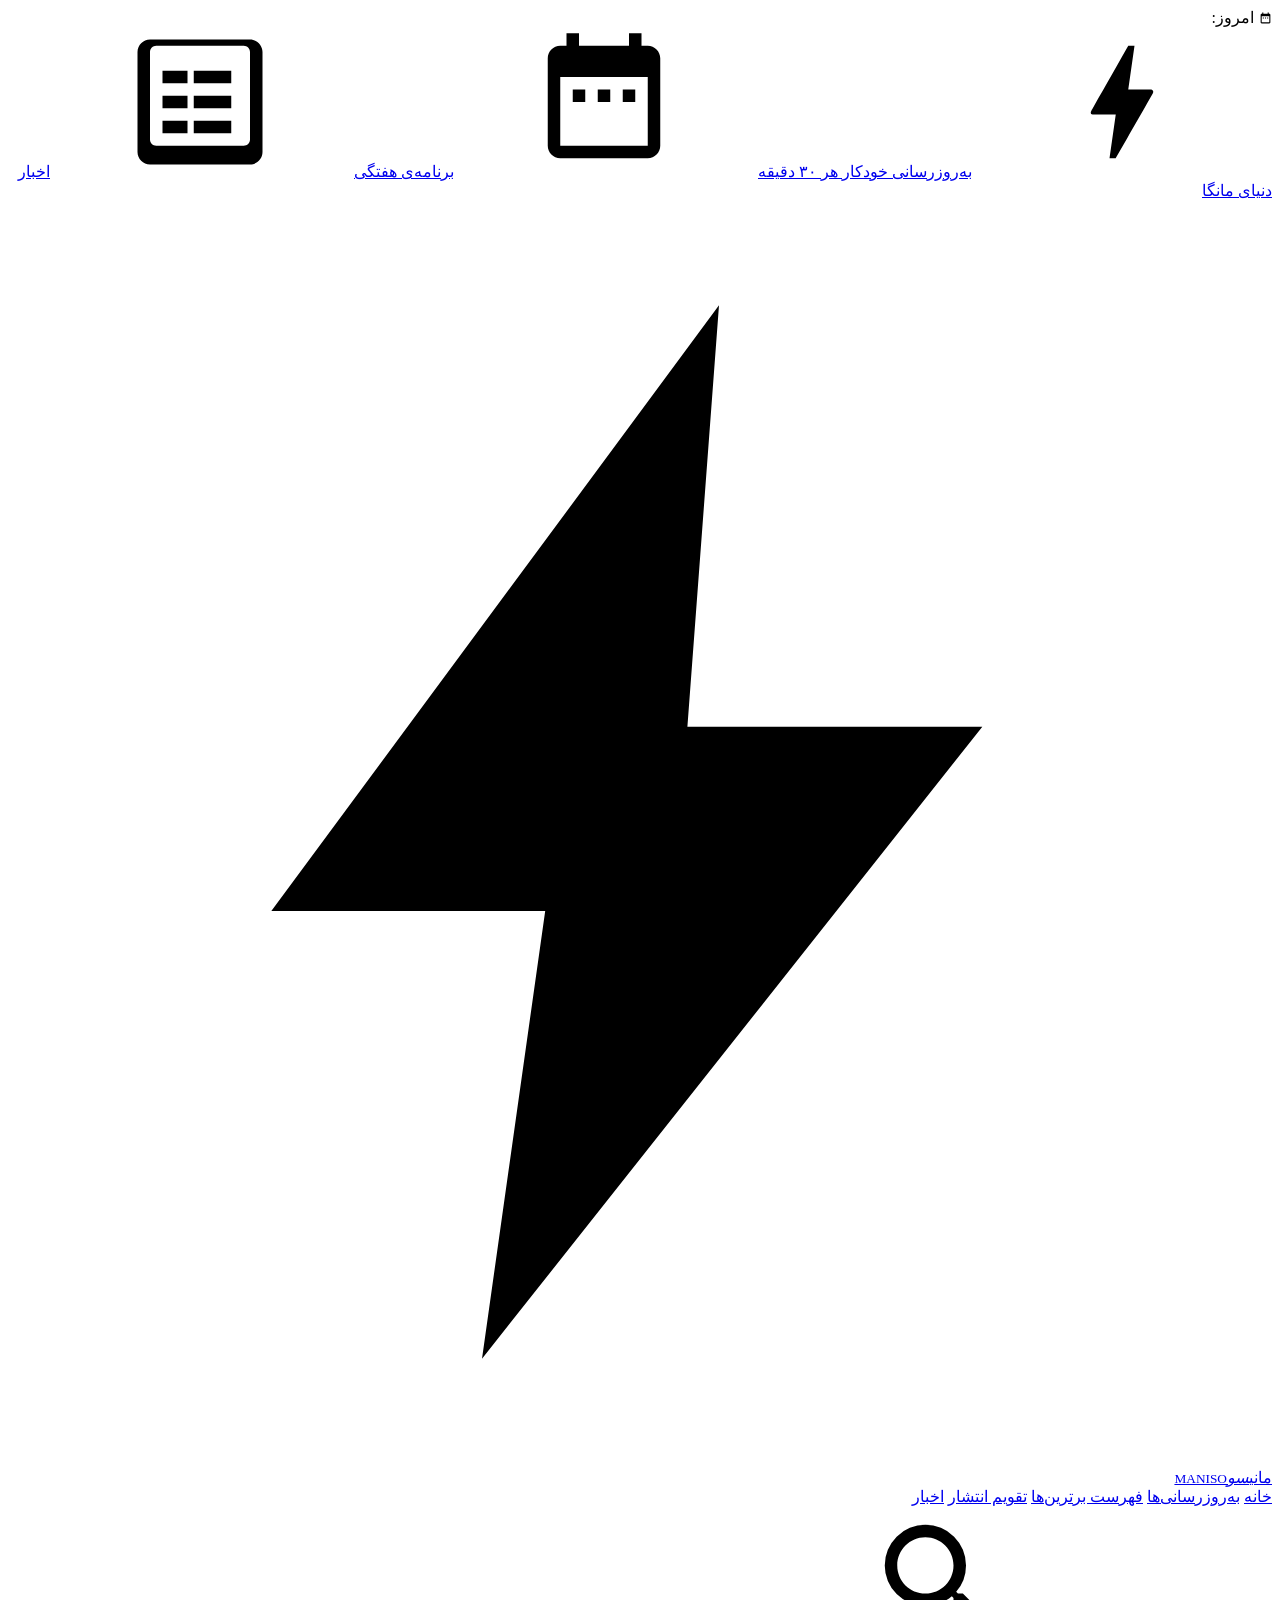
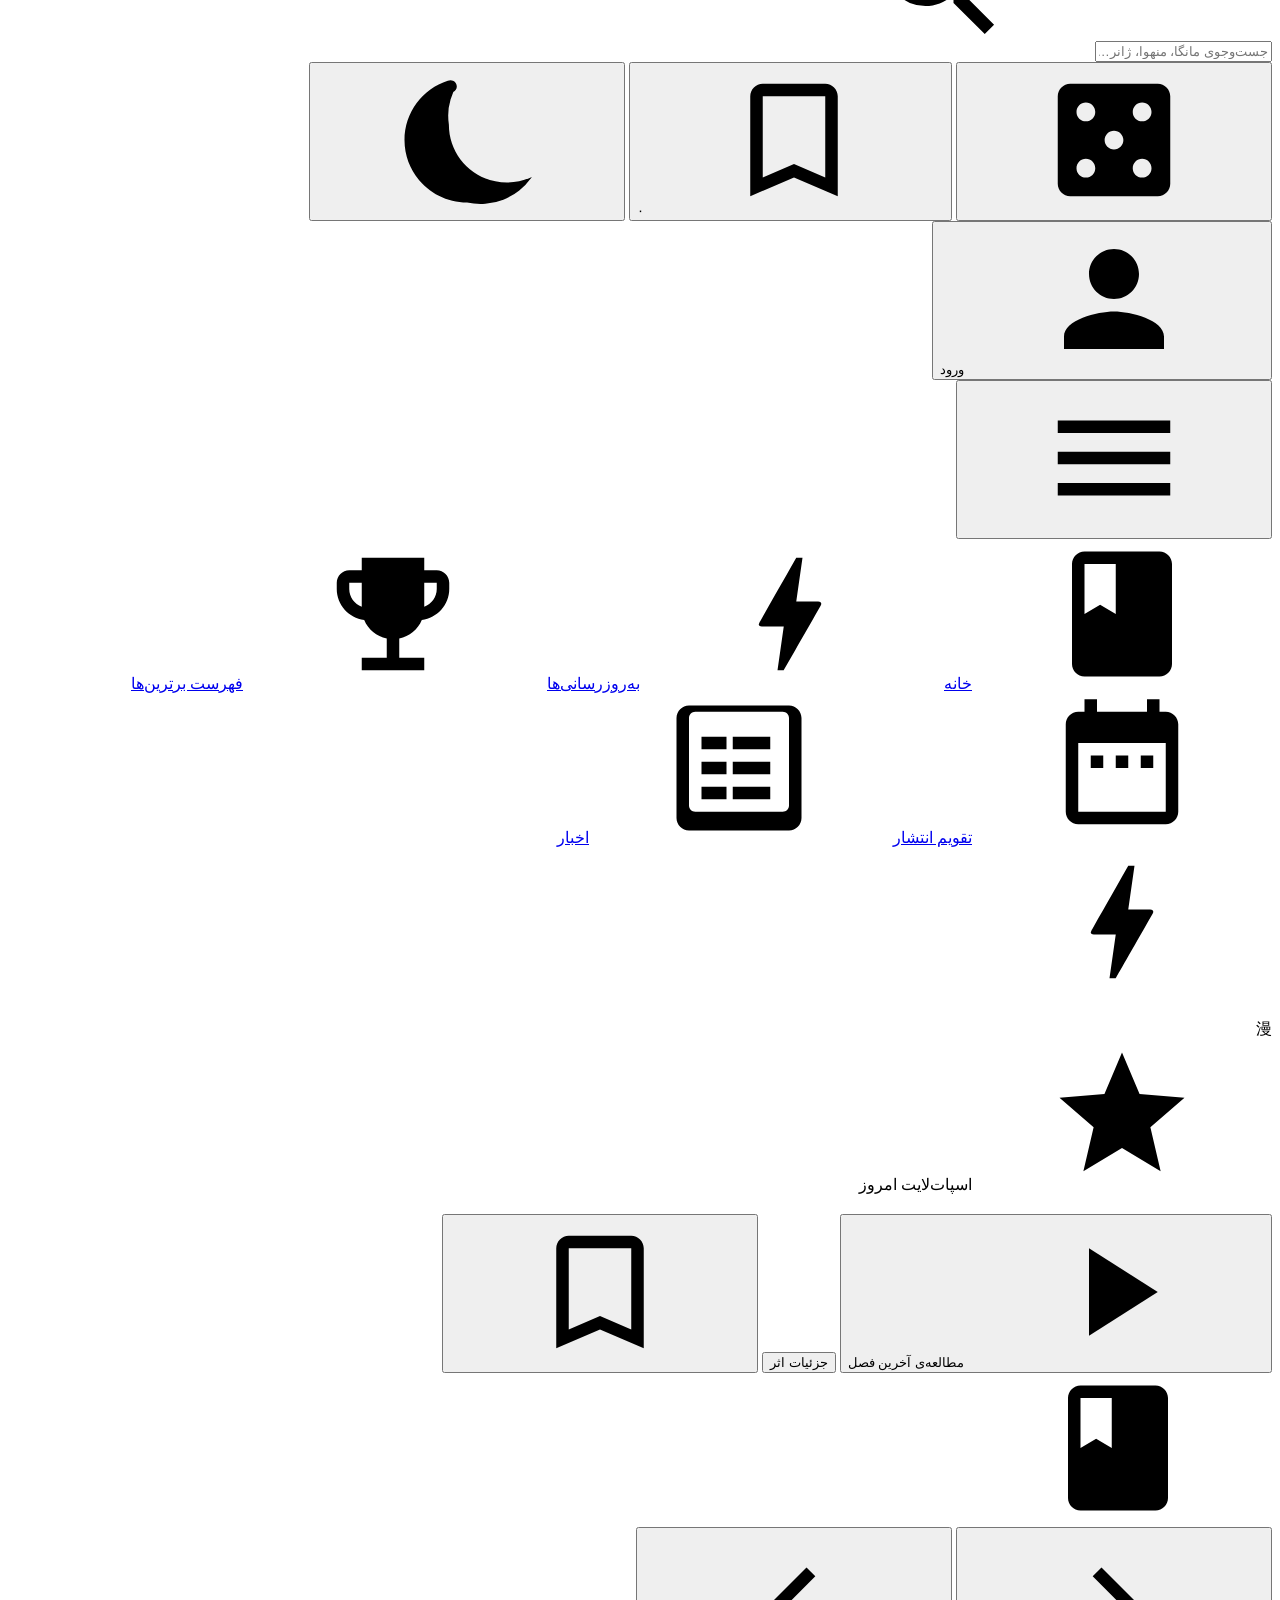
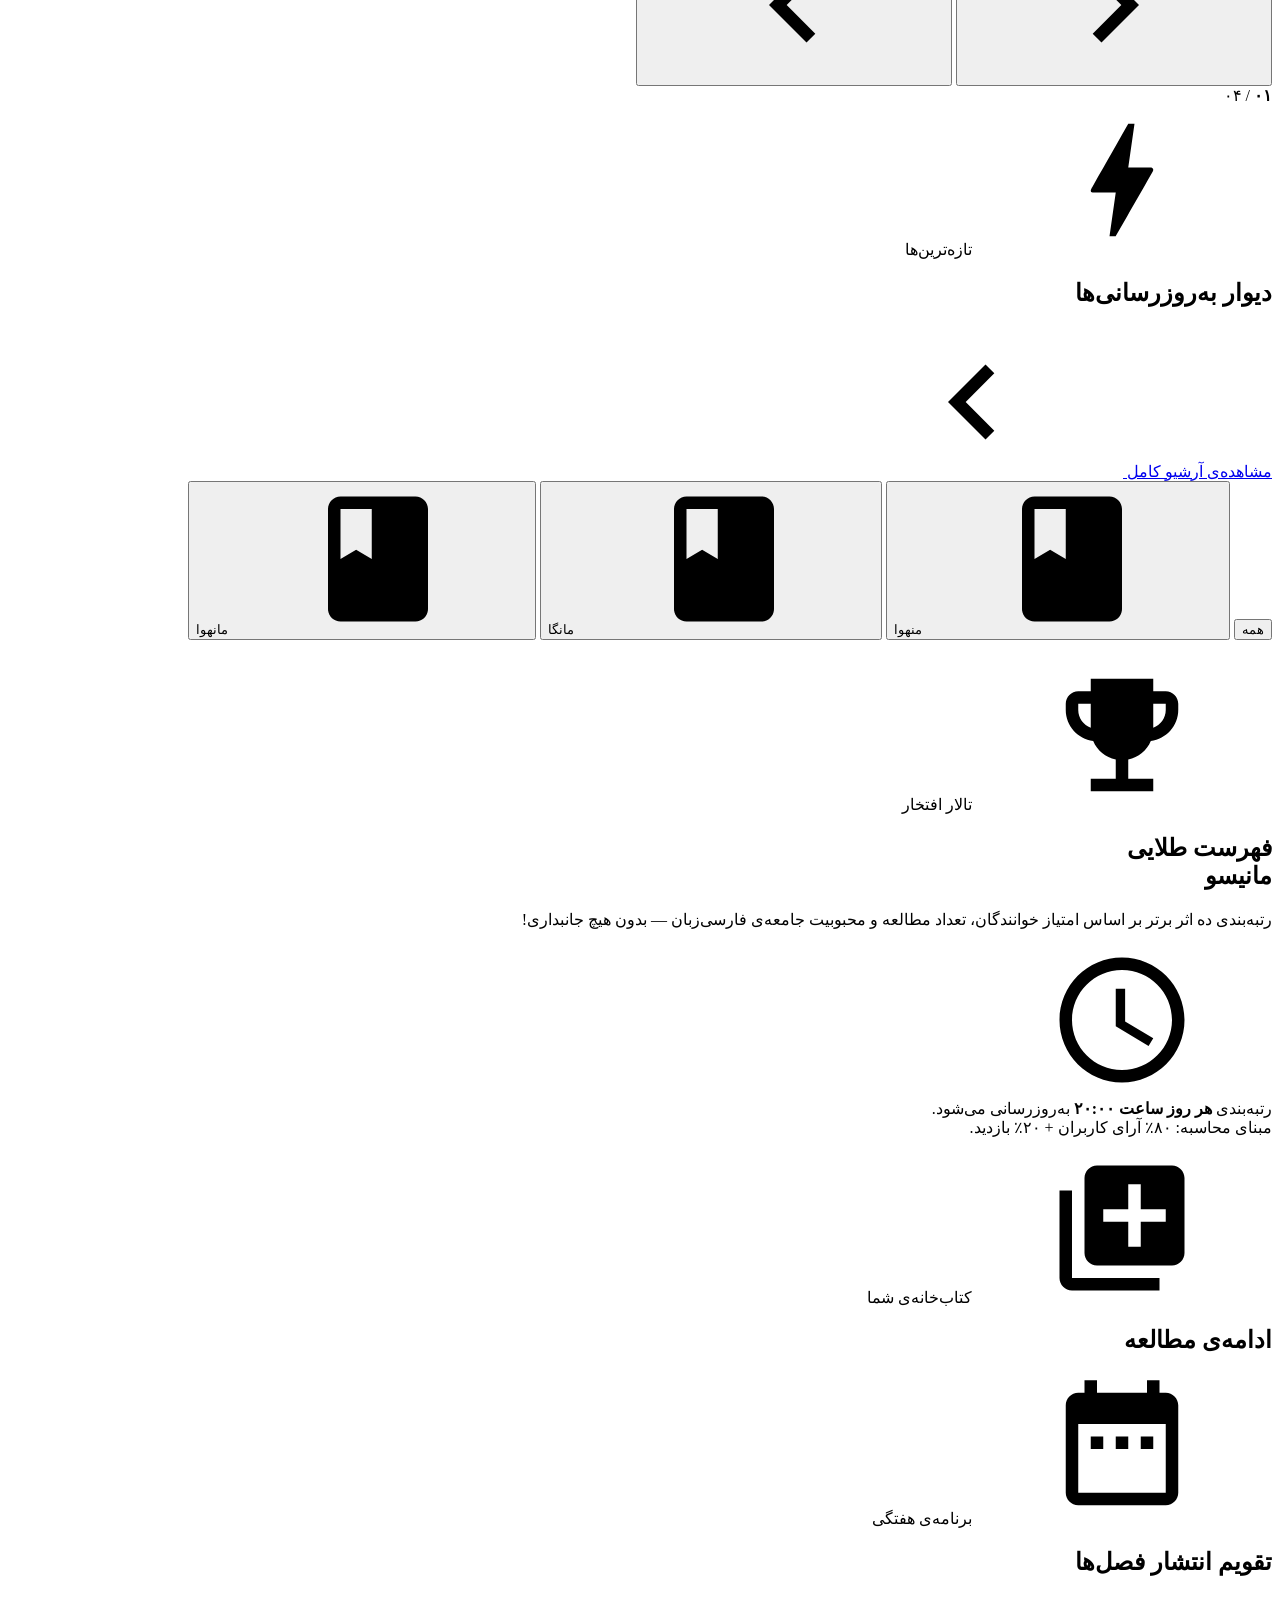
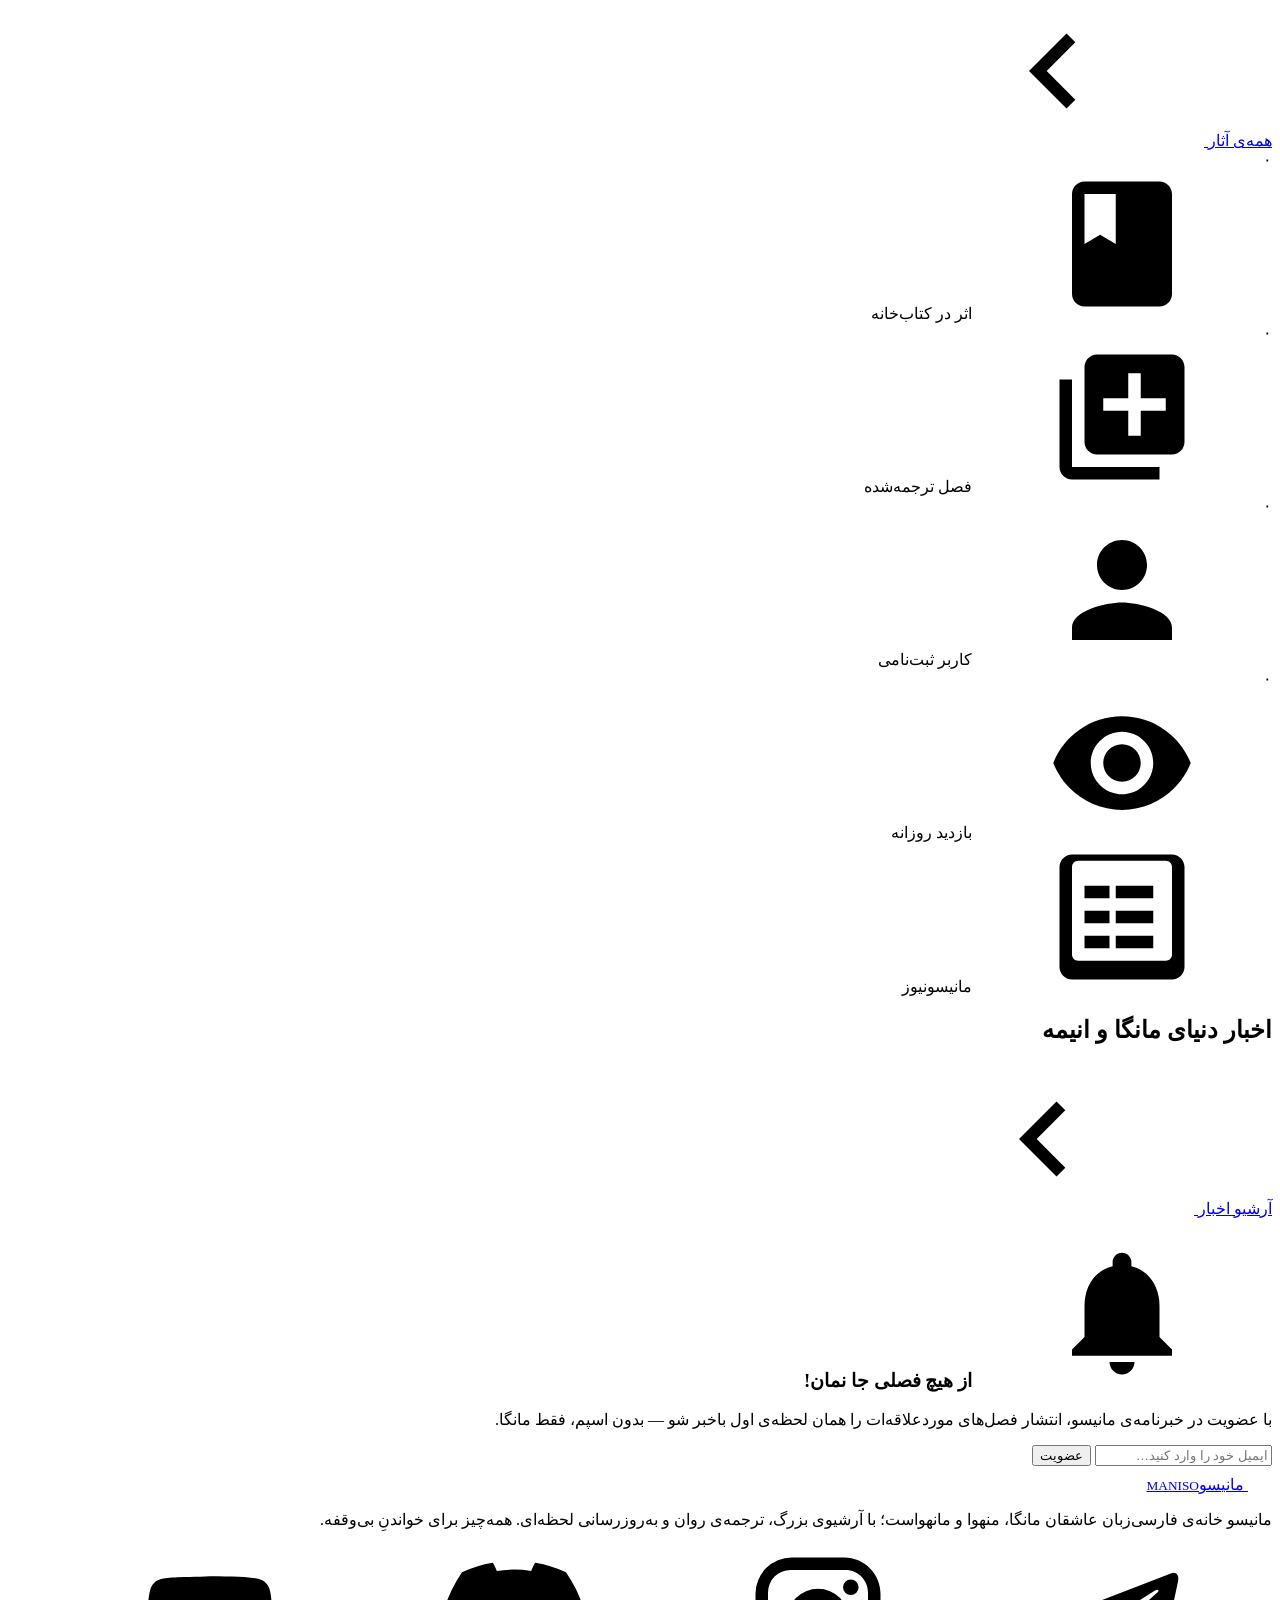
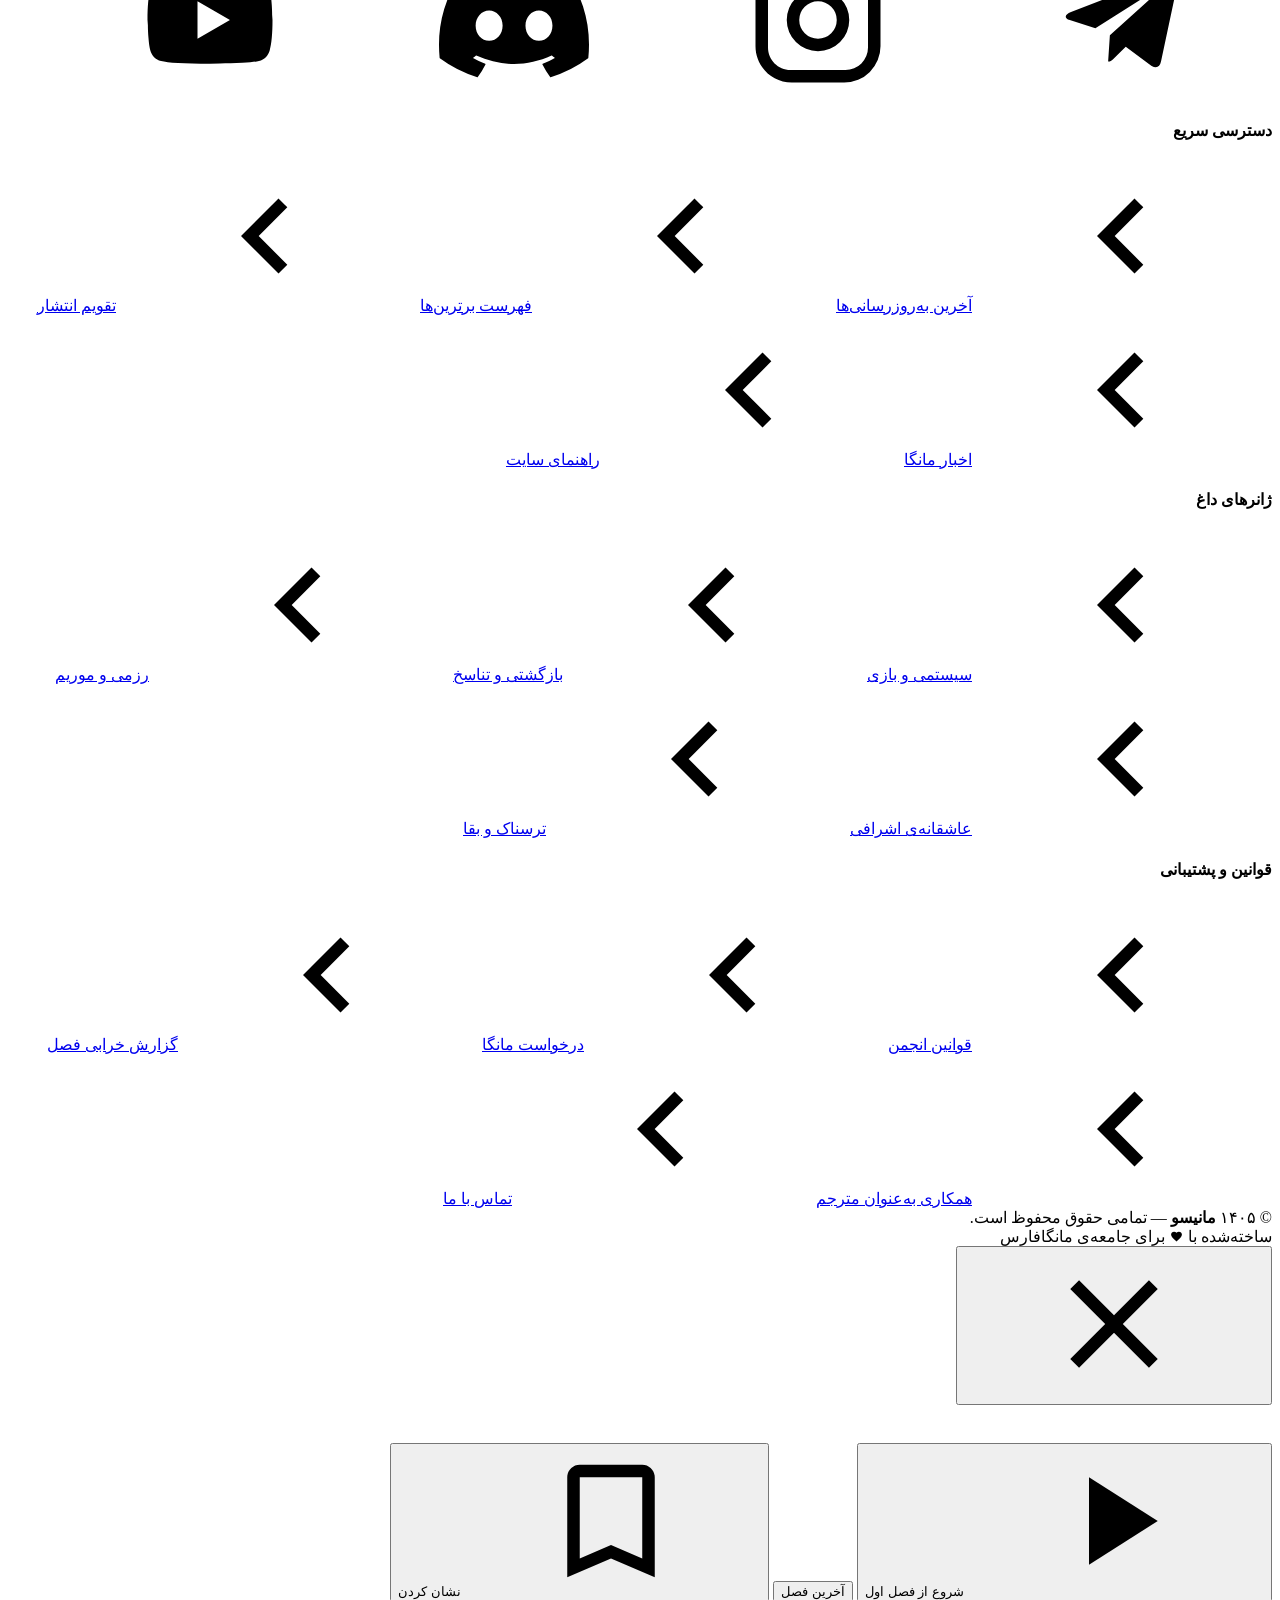
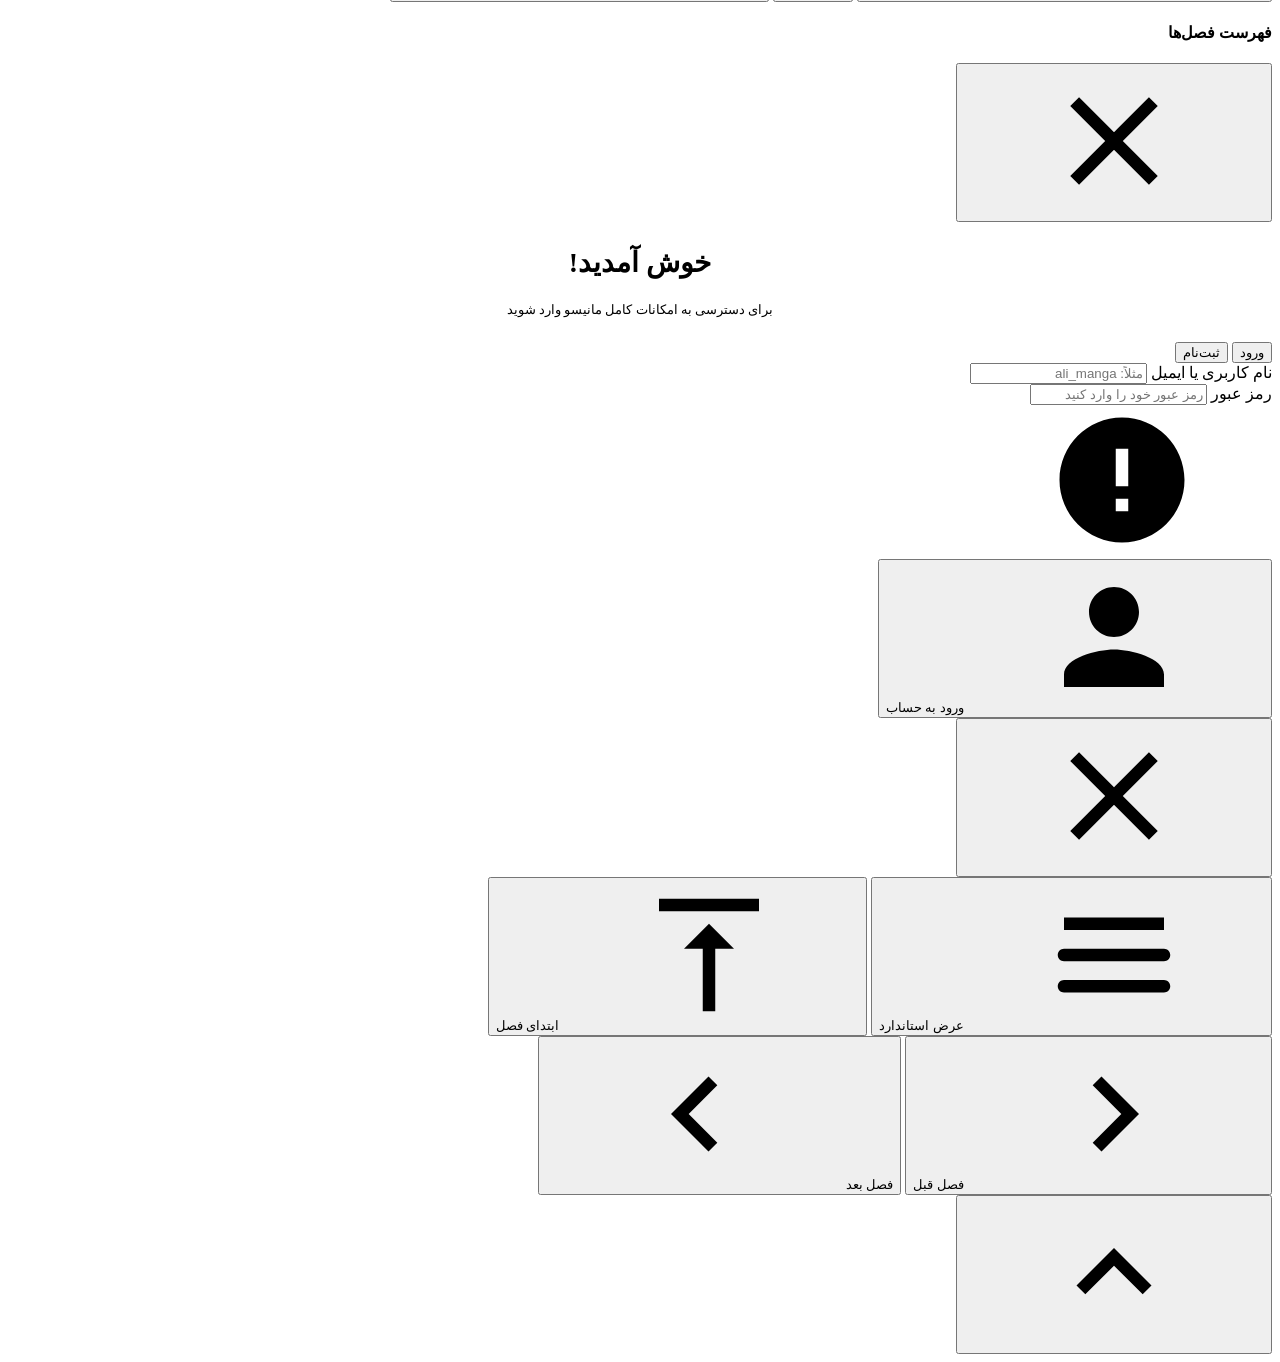
==== commit 757a7c25: "Update index.html" ====
--- a/index.html
+++ b/index.html
@@ -4,516 +4,17 @@
 <meta charset="UTF-8">
 <meta name="viewport" content="width=device-width, initial-scale=1.0">
 <title>مانیسو | مرجع تخصصی مانگا و منهوا</title>
-<meta name="description" content="مانیسو — بزرگ‌ترین کتاب‌خانه‌ی فارسی манга و منهوا با به‌روزرسانی روزانه">
 <link rel="icon" href="data:image/svg+xml,<svg xmlns='http://www.w3.org/2000/svg' viewBox='0 0 100 100'><rect width='100' height='100' rx='22' fill='%23ff5b2e'/><path d='M55 15 30 55h16l-4 30 28-42H52z' fill='%23fff'/></svg>">
 <link rel="preconnect" href="https://fonts.googleapis.com">
 <link rel="preconnect" href="https://fonts.gstatic.com" crossorigin>
 <link href="https://fonts.googleapis.com/css2?family=Lalezar&family=Vazirmatn:wght@300;400;500;700;800&display=swap" rel="stylesheet">
-<style>
-:root{
-  --bg:#0a0c14; --bg2:#0e1120; --card:#141828; --card2:#1a1f33;
-  --line:rgba(255,255,255,.08); --line2:rgba(255,255,255,.14);
-  --text:#edeff7; --muted:#98a0b8; --dim:#6a7189;
-  --accent:#ff5b2e; --accent2:#ffc14d; --teal:#3ad6b6;
-  --shadow:0 18px 44px rgba(0,0,0,.5);
-  --ease:cubic-bezier(.22,.9,.3,1);
-  --fd:'Lalezar',cursive; --fb:'Vazirmatn',sans-serif;
-}
-body.light{
-  --bg:#f3f1ea; --bg2:#faf8f2; --card:#ffffff; --card2:#f1eee6;
-  --line:rgba(20,22,35,.1); --line2:rgba(20,22,35,.18);
-  --text:#181b28; --muted:#5a6076; --dim:#8a8fa3;
-  --shadow:0 18px 44px rgba(30,25,15,.14);
-}
-*{margin:0;padding:0;box-sizing:border-box}
-html{scroll-behavior:smooth}
-body{font-family:var(--fb);background:var(--bg);color:var(--text);overflow-x:hidden;line-height:1.8}
-body.lock{overflow:hidden}
-::selection{background:var(--accent);color:#fff}
-img{display:block;max-width:100%}
-a{color:inherit;text-decoration:none}
-button{font-family:inherit;cursor:pointer;border:none;background:none;color:inherit}
-:focus-visible{outline:2px solid var(--accent);outline-offset:3px;border-radius:6px}
-::-webkit-scrollbar{width:10px;height:8px}
-::-webkit-scrollbar-track{background:var(--bg2)}
-::-webkit-scrollbar-thumb{background:#2c3350;border-radius:99px}
-body.light ::-webkit-scrollbar-thumb{background:#cfc9ba}
-.container{max-width:1280px;margin:0 auto;padding:0 24px}
-.fd{font-family:var(--fd);font-weight:400;letter-spacing:.3px}
-
-/* ===== نویز و پراگرس ===== */
-.noise{position:fixed;inset:0;z-index:90;pointer-events:none;opacity:.05;
-  background-image:url("data:image/svg+xml,%3Csvg xmlns='http://www.w3.org/2000/svg' width='140' height='140'%3E%3Cfilter id='n'%3E%3CfeTurbulence type='fractalNoise' baseFrequency='.9' numOctaves='2'/%3E%3C/filter%3E%3Crect width='140' height='140' filter='url(%23n)'/%3E%3C/svg%3E")}
-body.light .noise{opacity:.035}
-#scrollProg{position:fixed;top:0;right:0;height:3px;width:0;background:linear-gradient(90deg,var(--accent),var(--accent2));z-index:220}
-
-/* ===== نوار بالای هدر ===== */
-.topbar{background:var(--bg2);border-bottom:1px solid var(--line);font-size:12.5px;color:var(--muted)}
-.topbar .container{display:flex;justify-content:space-between;align-items:center;height:36px}
-.topbar b{color:var(--accent2);font-weight:700}
-.tb-links{display:flex;gap:16px;align-items:center}
-.tb-links a:hover{color:var(--accent)}
-.tb-links svg{width:14px;height:14px;fill:currentColor;vertical-align:-2px;margin-left:4px}
-
-/* ===== هدر ===== */
-header.main{position:sticky;top:0;z-index:200;background:color-mix(in srgb,var(--bg) 82%,transparent);
-  backdrop-filter:blur(14px);border-bottom:1px solid var(--line);transition:box-shadow .3s}
-header.main.scrolled{box-shadow:0 10px 30px rgba(0,0,0,.35)}
-.hrow{display:flex;align-items:center;gap:22px;height:72px}
-.logo{display:flex;align-items:center;gap:11px;flex-shrink:0}
-.logo-mark{width:42px;height:42px;border-radius:12px;background:linear-gradient(135deg,var(--accent),#ff8a3d);
-  display:grid;place-items:center;box-shadow:0 6px 18px rgba(255,91,46,.4);transition:transform .4s var(--ease)}
-.logo:hover .logo-mark{transform:rotate(-8deg) scale(1.06)}
-.logo-mark svg{width:24px;height:24px;fill:#fff}
-.logo-txt{line-height:1}
-.logo-txt .fd{font-size:27px;display:block}
-.logo-txt .fd em{font-style:normal;color:var(--accent)}
-.logo-txt small{font-size:10px;letter-spacing:3px;color:var(--dim)}
-nav.main-nav{display:flex;gap:4px}
-nav.main-nav a{padding:8px 14px;border-radius:10px;font-size:14px;font-weight:500;color:var(--muted);position:relative;transition:.25s}
-nav.main-nav a::after{content:'';position:absolute;right:14px;left:14px;bottom:4px;height:2px;background:var(--accent);transform:scaleX(0);transform-origin:right;transition:transform .3s var(--ease)}
-nav.main-nav a:hover,nav.main-nav a.on{color:var(--text)}
-nav.main-nav a:hover::after{transform:scaleX(1)}
-.hsearch{flex:1;max-width:340px;position:relative;margin-right:auto}
-.hsearch input{width:100%;background:var(--card);border:1px solid var(--line);color:var(--text);
-  border-radius:99px;padding:10px 42px 10px 16px;font-family:inherit;font-size:13.5px;transition:.25s}
-.hsearch input::placeholder{color:var(--dim)}
-.hsearch input:focus{border-color:var(--accent);box-shadow:0 0 0 3px rgba(255,91,46,.15);outline:none}
-.hsearch .sicon{position:absolute;right:14px;top:50%;transform:translateY(-50%);color:var(--dim);pointer-events:none;width:16px;height:16px;fill:currentColor}
-#searchDrop{position:absolute;top:calc(100% + 10px);right:0;left:0;background:var(--card);border:1px solid var(--line2);
-  border-radius:16px;box-shadow:var(--shadow);overflow:hidden;display:none;z-index:210}
-#searchDrop.open{display:block;animation:dropIn .3s var(--ease)}
-@keyframes dropIn{from{opacity:0;transform:translateY(-8px)}to{opacity:1;transform:none}}
-.sr-item{display:flex;gap:12px;align-items:center;padding:10px 14px;cursor:pointer;transition:.2s;border-bottom:1px solid var(--line)}
-.sr-item:last-child{border:none}
-.sr-item:hover{background:var(--card2)}
-.sr-item img{width:40px;height:54px;object-fit:cover;border-radius:7px}
-.sr-item .t{font-size:13.5px;font-weight:700}
-.sr-item .m{font-size:11.5px;color:var(--muted)}
-.sr-none{padding:18px;text-align:center;color:var(--dim);font-size:13px}
-.hicons{display:flex;align-items:center;gap:8px}
-.hbtn{width:42px;height:42px;border-radius:12px;background:var(--card);border:1px solid var(--line);
-  display:grid;place-items:center;position:relative;transition:.25s}
-.hbtn svg{width:18px;height:18px;fill:currentColor;transition:.25s}
-.hbtn:hover{border-color:var(--accent);color:var(--accent);transform:translateY(-2px)}
-.hbtn:hover svg{fill:var(--accent)}
-.hbtn .cnt{position:absolute;top:-6px;left:-6px;min-width:19px;height:19px;padding:0 4px;border-radius:99px;
-  background:var(--accent);color:#fff;font-size:10.5px;font-weight:800;display:grid;place-items:center}
-.auth-btn{padding:0 18px;width:auto;gap:8px;font-size:13px;font-weight:700;display:inline-flex;align-items:center}
-.auth-btn svg{width:16px;height:16px}
-.user-menu{position:relative}
-.user-avatar{width:42px;height:42px;border-radius:12px;background:var(--accent);color:#fff;font-weight:800;font-size:16px;display:grid;place-items:center;border:1px solid var(--line);cursor:pointer;transition:.25s}
-.user-avatar:hover{transform:translateY(-2px);box-shadow:0 8px 20px rgba(255,91,46,.3)}
-.user-drop{position:absolute;top:calc(100% + 8px);left:0;width:200px;background:var(--card);border:1px solid var(--line2);border-radius:14px;box-shadow:var(--shadow);display:none;overflow:hidden;z-index:210}
-.user-drop.open{display:block;animation:dropIn .25s var(--ease)}
-.user-drop button{width:100%;padding:12px 16px;text-align:right;font-size:13px;font-weight:600;display:flex;align-items:center;gap:10px;transition:.2s;border-bottom:1px solid var(--line)}
-.user-drop button:last-child{border:none}
-.user-drop button:hover{background:var(--card2);color:var(--accent)}
-.user-drop button svg{width:16px;height:16px;fill:currentColor;opacity:.7}
-.user-drop button.logout{color:#ff4d4d}
-.user-drop button.logout svg{fill:#ff4d4d}
-#burger{display:none}
-.mob-menu{display:none}
-
-/* ===== تیکر ===== */
-.ticker{background:linear-gradient(90deg,rgba(255,91,46,.14),rgba(255,193,77,.08));border-bottom:1px solid var(--line);
-  overflow:hidden;position:relative;height:42px;display:flex;align-items:center}
-.ticker::before{content:'';position:absolute;right:0;top:0;bottom:0;width:100px;display:flex;align-items:center;gap:6px;
-  padding:0 18px;background:var(--accent);color:#fff;font-family:var(--fd);font-size:16px;z-index:2;
-  clip-path:polygon(0 0,100% 0,calc(100% - 14px) 100%,0 100%)}
-.ticker-icon{position:absolute;right:18px;top:50%;transform:translateY(-50%);z-index:3;width:20px;height:20px;fill:#fff}
-.ticker-track{display:flex;gap:44px;white-space:nowrap;font-size:13px;color:var(--muted);will-change:transform;padding-right:120px}
-.ticker-track b{color:var(--accent2);font-weight:700}
-.ticker-track .sep{color:var(--accent);display:inline-flex;align-items:center;gap:6px}
-.ticker-track .sep svg{width:12px;height:12px;fill:currentColor}
-
-/* ===== اسپات‌لایت ===== */
-.spotlight{position:relative;min-height:min(80vh,660px);display:flex;align-items:center;overflow:hidden;border-bottom:1px solid var(--line)}
-.sp-bg{position:absolute;inset:-40px;z-index:0}
-.sp-bg img{width:100%;height:100%;object-fit:cover;filter:blur(26px) brightness(.34) saturate(1.25);animation:kenburns 14s ease-in-out infinite alternate}
-body.light .sp-bg img{filter:blur(26px) brightness(.86) saturate(1.1)}
-@keyframes kenburns{from{transform:scale(1) translate(0,0)}to{transform:scale(1.09) translate(-1.5%,1.5%)}}
-.sp-dots{position:absolute;inset:0;z-index:1;background-image:radial-gradient(circle at 1px 1px,rgba(255,255,255,.13) 1px,transparent 0);background-size:16px 16px;opacity:.5}
-body.light .sp-dots{background-image:radial-gradient(circle at 1px 1px,rgba(20,20,40,.14) 1px,transparent 0)}
-.sp-kanji{position:absolute;left:-30px;bottom:-70px;font-family:var(--fd);font-size:min(340px,32vw);color:rgba(255,255,255,.045);z-index:1;transform:rotate(-8deg);user-select:none;pointer-events:none}
-.sp-inner{position:relative;z-index:2;display:grid;grid-template-columns:1fr auto;gap:56px;align-items:center;padding:70px 0 90px;width:100%}
-.sp-kicker{display:inline-flex;align-items:center;gap:10px;font-size:13px;font-weight:700;color:var(--accent2);
-  letter-spacing:1px;margin-bottom:14px}
-.sp-kicker svg{width:16px;height:16px;fill:var(--accent2)}
-.sp-kicker::before{content:'';width:34px;height:2px;background:var(--accent2)}
-.sp-title{font-family:var(--fd);font-size:clamp(38px,5.4vw,68px);line-height:1.15;margin-bottom:6px;min-height:1.2em}
-.sp-en{font-size:12px;letter-spacing:4px;text-transform:uppercase;color:var(--dim);margin-bottom:18px}
-.sp-meta{display:flex;flex-wrap:wrap;gap:8px;margin-bottom:18px}
-.mchip{font-size:12px;padding:5px 13px;border-radius:99px;border:1px solid var(--line2);color:var(--muted);background:rgba(255,255,255,.03);display:inline-flex;align-items:center;gap:5px}
-.mchip svg{width:12px;height:12px;fill:currentColor}
-.mchip.rate{background:rgba(255,193,77,.12);border-color:rgba(255,193,77,.4);color:var(--accent2);font-weight:700}
-.sp-desc{color:var(--muted);font-size:15px;max-width:560px;margin-bottom:28px;display:-webkit-box;-webkit-line-clamp:3;-webkit-box-orient:vertical;overflow:hidden}
-.sp-actions{display:flex;gap:12px;flex-wrap:wrap}
-.btn{display:inline-flex;align-items:center;gap:9px;padding:13px 26px;border-radius:13px;font-weight:700;font-size:14.5px;transition:.3s var(--ease);border:1px solid transparent}
-.btn svg{width:18px;height:18px;fill:currentColor}
-.btn-accent{background:linear-gradient(135deg,var(--accent),#ff7a3c);color:#fff;box-shadow:0 10px 26px rgba(255,91,46,.35)}
-.btn-accent:hover{transform:translateY(-3px);box-shadow:0 16px 34px rgba(255,91,46,.5)}
-.btn-ghost{border-color:var(--line2);color:var(--text);background:rgba(255,255,255,.04)}
-.btn-ghost:hover{border-color:var(--accent);color:var(--accent);transform:translateY(-3px)}
-.btn-sq{width:48px;height:48px;padding:0;justify-content:center}
-.btn-sq.marked{color:var(--accent);border-color:var(--accent)}
-.sp-cover{position:relative;width:min(320px,30vw);transform:rotate(-2.5deg)}
-.sp-cover img{width:100%;aspect-ratio:3/4.2;object-fit:cover;border-radius:18px;box-shadow:0 34px 70px rgba(0,0,0,.6);border:1px solid var(--line2);animation:floaty 6s ease-in-out infinite}
-@keyframes floaty{0%,100%{transform:translateY(0)}50%{transform:translateY(-12px)}}
-.sp-cover::before{content:'';position:absolute;inset:14px -18px -18px 14px;border:2px solid var(--accent);border-radius:18px;opacity:.5;z-index:-1}
-.sp-chbadge{position:absolute;top:16px;left:-26px;background:var(--accent2);color:#241a02;font-family:var(--fd);
-  font-size:17px;padding:6px 18px;border-radius:10px;transform:rotate(4deg);box-shadow:0 8px 20px rgba(0,0,0,.4);display:flex;align-items:center;gap:6px}
-.sp-chbadge svg{width:14px;height:14px;fill:#241a02}
-.sp-nav{position:absolute;bottom:26px;right:0;left:0;z-index:3}
-.sp-nav .container{display:flex;align-items:center;gap:18px}
-.sp-arrows{display:flex;gap:8px}
-.sp-arr{width:44px;height:44px;border-radius:12px;border:1px solid var(--line2);display:grid;place-items:center;transition:.25s;background:rgba(0,0,0,.25)}
-.sp-arr svg{width:18px;height:18px;fill:currentColor}
-body.light .sp-arr{background:rgba(255,255,255,.5)}
-.sp-arr:hover{background:var(--accent);border-color:var(--accent);color:#fff}
-.sp-arr:hover svg{fill:#fff}
-.sp-count{font-family:var(--fd);font-size:18px;color:var(--muted);min-width:70px}
-.sp-count b{color:var(--text);font-size:24px}
-.sp-prog{flex:1;height:2px;background:var(--line);border-radius:99px;overflow:hidden}
-.sp-prog i{display:block;height:100%;width:0;background:var(--accent)}
-.sp-prog i.run{animation:spProg 6.5s linear forwards}
-@keyframes spProg{from{width:0}to{width:100%}}
-
-/* ===== سرتیتر بخش‌ها ===== */
-section{padding:76px 0}
-.sec-head{display:flex;align-items:flex-end;justify-content:space-between;gap:20px;margin-bottom:34px;flex-wrap:wrap}
-.sec-kicker{font-size:12.5px;font-weight:700;color:var(--accent);letter-spacing:1.5px;display:flex;align-items:center;gap:8px;margin-bottom:6px}
-.sec-kicker svg{width:16px;height:16px;fill:var(--accent)}
-.sec-title{font-family:var(--fd);font-size:clamp(28px,3.4vw,42px);line-height:1.2}
-.lm{overflow:hidden;display:block}
-.lm span{display:block;transform:translateY(115%);transition:transform .9s var(--ease)}
-.lm.in span{transform:none}
-.sec-link{font-size:13.5px;color:var(--muted);display:flex;align-items:center;gap:6px;transition:.25s}
-.sec-link svg{width:14px;height:14px;fill:currentColor;transition:.25s}
-.sec-link:hover{color:var(--accent);gap:11px}
-.sec-link:hover svg{fill:var(--accent)}
-
-/* ===== فیلترها ===== */
-.filters{display:flex;gap:14px;align-items:center;flex-wrap:wrap;margin-bottom:28px}
-.ftabs{display:flex;background:var(--card);border:1px solid var(--line);border-radius:13px;padding:5px;gap:4px}
-.ftab{padding:8px 18px;border-radius:9px;font-size:13.5px;font-weight:600;color:var(--muted);transition:.25s;display:flex;align-items:center;gap:6px}
-.ftab svg{width:14px;height:14px;fill:currentColor}
-.ftab:hover{color:var(--text)}
-.ftab.on{background:var(--accent);color:#fff;box-shadow:0 6px 16px rgba(255,91,46,.35)}
-.ftab.on svg{fill:#fff}
-.gchips{display:flex;gap:8px;flex-wrap:wrap}
-.gchip{font-size:12.5px;padding:7px 15px;border-radius:99px;border:1px solid var(--line2);color:var(--muted);transition:.25s}
-.gchip:hover{border-color:var(--accent2);color:var(--accent2)}
-.gchip.on{background:var(--accent2);border-color:var(--accent2);color:#241a02;font-weight:700}
-
-/* ===== گرید کارت‌ها ===== */
-.grid{display:grid;grid-template-columns:repeat(auto-fill,minmax(178px,1fr));gap:22px}
-.card{cursor:pointer}
-.cov{position:relative;border-radius:15px;overflow:hidden;aspect-ratio:3/4.15;background:var(--card2);
-  border:1px solid var(--line);transition:.35s var(--ease)}
-.cov img{width:100%;height:100%;object-fit:cover;transition:transform .6s var(--ease)}
-.card:hover .cov{transform:translateY(-8px);border-color:color-mix(in srgb,var(--accent) 55%,transparent);box-shadow:0 22px 44px rgba(0,0,0,.5)}
-.card:hover .cov img{transform:scale(1.08)}
-.cov::after{content:'';position:absolute;inset:0;background:linear-gradient(115deg,transparent 35%,rgba(255,255,255,.16) 50%,transparent 65%);transform:translateX(-130%);transition:transform .7s}
-.card:hover .cov::after{transform:translateX(130%)}
-.cov-shade{position:absolute;inset:auto 0 0 0;height:56%;background:linear-gradient(to top,rgba(5,6,12,.94),transparent)}
-.cov-t{position:absolute;bottom:10px;right:12px;left:12px;font-size:14px;font-weight:800;line-height:1.5;text-shadow:0 2px 8px rgba(0,0,0,.8)}
-.ch-b{position:absolute;bottom:10px;left:10px;background:var(--accent);color:#fff;font-size:11px;font-weight:800;padding:4px 10px;border-radius:8px;box-shadow:0 4px 12px rgba(255,91,46,.5);display:flex;align-items:center;gap:4px}
-.ch-b svg{width:10px;height:10px;fill:#fff}
-.chip-type{position:absolute;top:10px;right:10px;font-size:10.5px;font-weight:800;padding:4px 10px;border-radius:7px;color:#fff;display:flex;align-items:center;gap:4px}
-.chip-type svg{width:10px;height:10px;fill:#fff}
-.t-manhwa{background:var(--accent)} .t-manga{background:#c99b2e} .t-manhua{background:#2a9d8f}
-.bkm{position:absolute;top:9px;left:9px;width:32px;height:32px;border-radius:9px;background:rgba(8,10,18,.65);
-  backdrop-filter:blur(4px);display:grid;place-items:center;transition:.25s;opacity:0;transform:scale(.7)}
-.bkm svg{width:16px;height:16px;fill:#fff;transition:.25s}
-.card:hover .bkm,.bkm.on{opacity:1;transform:scale(1)}
-.bkm.on{color:var(--accent);background:rgba(255,91,46,.22)}
-.bkm.on svg{fill:var(--accent)}
-.bkm:hover{background:var(--accent)}
-.bkm:hover svg{fill:#fff}
-.hot::before{content:'';position:absolute;top:12px;left:-30px;background:var(--accent2);color:#241a02;font-size:11px;font-weight:800;
-  padding:4px 34px;transform:rotate(-42deg);z-index:2;box-shadow:0 4px 10px rgba(0,0,0,.35);
-  background-image:url("data:image/svg+xml,%3Csvg xmlns='http://www.w3.org/2000/svg' viewBox='0 0 24 24' fill='%23241a02'%3E%3Cpath d='M12 2c-4 6-8 9-8 14a8 8 0 0016 0c0-5-4-8-8-14z'/%3E%3C/svg%3E");
-  background-repeat:no-repeat;background-position:8px center;background-size:12px;padding-left:28px}
-.c-foot{display:flex;justify-content:space-between;align-items:center;padding:10px 4px 0;font-size:12px;color:var(--dim)}
-.c-foot .rate{color:var(--accent2);font-weight:700;display:flex;align-items:center;gap:4px}
-.c-foot .rate svg{width:12px;height:12px;fill:var(--accent2)}
-.empty-state{grid-column:1/-1;text-align:center;padding:60px 20px;color:var(--dim)}
-.empty-state .fd{font-size:30px;color:var(--muted)}
-.empty-state svg{width:48px;height:48px;fill:var(--dim);margin-bottom:12px}
-
-/* ===== فهرست برترین‌ها (دو ستون چسبان) ===== */
-.two-col{display:grid;grid-template-columns:330px 1fr;gap:52px;align-items:start}
-.rank-aside{position:sticky;top:100px}
-.rank-aside .sec-title{margin-bottom:14px}
-.rank-aside p{color:var(--muted);font-size:14.5px;margin-bottom:22px}
-.rank-note{background:var(--card);border:1px dashed var(--line2);border-radius:14px;padding:16px 18px;font-size:13px;color:var(--muted);display:flex;align-items:flex-start;gap:10px}
-.rank-note svg{width:18px;height:18px;fill:var(--accent2);flex-shrink:0;margin-top:2px}
-.rank-note b{color:var(--accent2)}
-.rank-list{list-style:none;display:flex;flex-direction:column;gap:10px}
-.rank-item{display:grid;grid-template-columns:74px 56px 1fr auto;gap:16px;align-items:center;background:var(--card);
-  border:1px solid var(--line);border-radius:16px;padding:13px 20px;transition:.3s var(--ease);cursor:pointer}
-.rank-item:hover{border-color:var(--accent);transform:translateX(-6px);background:var(--card2)}
-.rank-num{font-family:var(--fd);font-size:46px;line-height:1;color:transparent;-webkit-text-stroke:1.6px var(--accent);transition:.3s}
-.rank-item:hover .rank-num{color:var(--accent);-webkit-text-stroke:0}
-.rank-item:nth-child(-n+3) .rank-num{-webkit-text-stroke:1.6px var(--accent2)}
-.rank-item:nth-child(-n+3):hover .rank-num{color:var(--accent2)}
-.rank-item img{width:56px;height:74px;object-fit:cover;border-radius:9px}
-.rank-t{font-weight:800;font-size:15px;margin-bottom:3px}
-.rank-m{font-size:12px;color:var(--dim);display:flex;gap:14px;align-items:center}
-.rank-m svg{width:12px;height:12px;fill:currentColor}
-.rank-m .v{color:var(--teal);display:flex;align-items:center;gap:4px}
-.rank-m .v svg{fill:var(--teal)}
-.rank-chg{font-size:12px;font-weight:800;padding:5px 11px;border-radius:8px;display:flex;align-items:center;gap:4px}
-.rank-chg svg{width:10px;height:10px;fill:currentColor}
-.up{background:rgba(58,214,182,.13);color:var(--teal)}
-.down{background:rgba(255,91,46,.13);color:var(--accent)}
-.same{background:var(--card2);color:var(--dim)}
-.new{background:rgba(255,193,77,.15);color:var(--accent2)}
-
-/* ===== ادامه‌ی مطالعه ===== */
-.cont-strip{display:flex;gap:18px;overflow-x:auto;padding:6px 2px 16px;scroll-snap-type:x mandatory}
-.cont-card{flex:0 0 300px;scroll-snap-align:start;display:flex;gap:14px;background:var(--card);border:1px solid var(--line);
-  border-radius:16px;padding:14px;cursor:pointer;transition:.3s var(--ease)}
-.cont-card:hover{border-color:var(--accent);transform:translateY(-4px)}
-.cont-card img{width:74px;height:100px;object-fit:cover;border-radius:10px}
-.cont-card .t{font-weight:800;font-size:14px;margin-bottom:4px}
-.cont-card .c{font-size:12px;color:var(--muted);margin-bottom:10px;display:flex;align-items:center;gap:4px}
-.cont-card .c svg{width:12px;height:12px;fill:var(--muted)}
-.cont-go{font-size:12px;font-weight:700;color:var(--accent);display:flex;align-items:center;gap:4px}
-.cont-go svg{width:12px;height:12px;fill:var(--accent)}
-.cont-empty{background:var(--card);border:1px dashed var(--line2);border-radius:16px;padding:34px;text-align:center;color:var(--dim);font-size:14px;display:flex;flex-direction:column;align-items:center;gap:10px}
-.cont-empty svg{width:36px;height:36px;fill:var(--dim)}
-
-/* ===== تقویم هفتگی ===== */
-.day-tabs{display:flex;gap:8px;margin-bottom:26px;overflow-x:auto;padding-bottom:6px}
-.day-tab{flex-shrink:0;padding:11px 22px;border-radius:12px;background:var(--card);border:1px solid var(--line);
-  font-weight:700;font-size:13.5px;color:var(--muted);transition:.25s;position:relative}
-.day-tab .d{display:block;font-size:10.5px;font-weight:400;color:var(--dim)}
-.day-tab:hover{color:var(--text)}
-.day-tab.on{background:linear-gradient(135deg,var(--accent),#ff7a3c);border-color:var(--accent);color:#fff}
-.day-tab.on .d{color:rgba(255,255,255,.8)}
-.sched-list{display:grid;grid-template-columns:repeat(auto-fill,minmax(340px,1fr));gap:14px}
-.sched-item{display:flex;gap:16px;align-items:center;background:var(--card);border:1px solid var(--line);border-radius:15px;padding:14px 18px;cursor:pointer;transition:.3s}
-.sched-item:hover{border-color:var(--teal);transform:translateY(-3px)}
-.sched-item img{width:52px;height:68px;object-fit:cover;border-radius:9px}
-.sched-item .t{font-weight:800;font-size:14.5px}
-.sched-item .n{font-size:12.5px;color:var(--muted);display:flex;align-items:center;gap:4px}
-.sched-item .n svg{width:12px;height:12px;fill:var(--muted)}
-.sched-item .cd{margin-right:auto;font-size:12px;font-weight:700;color:var(--teal);background:rgba(58,214,182,.1);padding:6px 12px;border-radius:9px;white-space:nowrap;display:flex;align-items:center;gap:5px}
-.sched-item .cd svg{width:12px;height:12px;fill:var(--teal)}
-
-/* ===== آمار ===== */
-.stats{background:var(--bg2);border-block:1px solid var(--line);position:relative;overflow:hidden}
-.stats::before{content:'';position:absolute;inset:0;background-image:radial-gradient(circle at 1px 1px,rgba(255,255,255,.06) 1px,transparent 0);background-size:18px 18px}
-.stats .container{display:grid;grid-template-columns:repeat(4,1fr);position:relative}
-.stat{text-align:center;padding:46px 16px;border-left:1px solid var(--line)}
-.stat:last-child{border:none}
-.stat .n{font-family:var(--fd);font-size:clamp(34px,4vw,52px);color:var(--accent2);line-height:1.2}
-.stat .l{color:var(--muted);font-size:13.5px;margin-top:4px;display:flex;align-items:center;justify-content:center;gap:6px}
-.stat .l svg{width:14px;height:14px;fill:var(--muted)}
-
-/* ===== اخبار ===== */
-.news-grid{display:grid;grid-template-columns:repeat(3,1fr);gap:24px}
-.news-card{background:var(--card);border:1px solid var(--line);border-radius:17px;overflow:hidden;cursor:pointer;transition:.35s var(--ease)}
-.news-card:hover{transform:translateY(-7px);border-color:var(--line2);box-shadow:var(--shadow)}
-.news-card .im{overflow:hidden;aspect-ratio:16/9}
-.news-card img{width:100%;height:100%;object-fit:cover;transition:transform .6s var(--ease)}
-.news-card:hover img{transform:scale(1.07)}
-.news-body{padding:20px}
-.news-tag{font-size:11px;font-weight:800;color:var(--teal);letter-spacing:1px;display:flex;align-items:center;gap:4px}
-.news-tag svg{width:10px;height:10px;fill:var(--teal)}
-.news-card h3{font-size:16.5px;font-weight:800;margin:8px 0 8px;line-height:1.7}
-.news-card p{font-size:13px;color:var(--muted);display:-webkit-box;-webkit-line-clamp:2;-webkit-box-orient:vertical;overflow:hidden}
-.news-date{font-size:11.5px;color:var(--dim);margin-top:14px;display:flex;align-items:center;gap:5px}
-.news-date svg{width:12px;height:12px;fill:var(--dim)}
-
-/* ===== خبرنامه ===== */
-.newsband{background:linear-gradient(120deg,#1a0f0a,#241004 60%,#2e1503);border:1px solid rgba(255,91,46,.25);border-radius:24px;
-  padding:52px;display:grid;grid-template-columns:1.3fr 1fr;gap:36px;align-items:center;position:relative;overflow:hidden}
-body.light .newsband{background:linear-gradient(120deg,#ffe9dc,#fff3da)}
-.newsband::after{content:'漫';position:absolute;left:24px;top:-40px;font-family:var(--fd);font-size:200px;color:rgba(255,91,46,.1);transform:rotate(-10deg)}
-.newsband h3{font-family:var(--fd);font-size:32px;margin-bottom:8px;display:flex;align-items:center;gap:10px}
-.newsband h3 svg{width:28px;height:28px;fill:var(--accent)}
-.newsband p{color:var(--muted);font-size:14.5px}
-.nform{display:flex;gap:10px;position:relative;z-index:1}
-.nform input{flex:1;background:rgba(255,255,255,.07);border:1px solid var(--line2);border-radius:13px;padding:14px 18px;color:var(--text);font-family:inherit;font-size:13.5px}
-.nform input:focus{outline:none;border-color:var(--accent)}
-
-/* ===== فوتر ===== */
-footer{border-top:1px solid var(--line);background:var(--bg2);padding:64px 0 0;margin-top:40px}
-.f-grid{display:grid;grid-template-columns:1.5fr 1fr 1fr 1fr;gap:40px;padding-bottom:48px}
-.f-about p{color:var(--muted);font-size:13.5px;margin:16px 0 20px;max-width:320px}
-.socials{display:flex;gap:10px}
-.socials a{width:40px;height:40px;border-radius:11px;background:var(--card);border:1px solid var(--line);display:grid;place-items:center;transition:.25s}
-.socials a svg{width:18px;height:18px;fill:currentColor}
-.socials a:hover{background:var(--accent);border-color:var(--accent);transform:translateY(-3px);color:#fff}
-.socials a:hover svg{fill:#fff}
-.f-col h4{font-family:var(--fd);font-size:19px;margin-bottom:18px;color:var(--accent2)}
-.f-col a{display:flex;align-items:center;gap:6px;color:var(--muted);font-size:13.5px;padding:5.5px 0;transition:.2s}
-.f-col a svg{width:12px;height:12px;fill:currentColor;opacity:.5;transition:.2s}
-.f-col a:hover{color:var(--accent);padding-right:6px}
-.f-col a:hover svg{fill:var(--accent);opacity:1}
-.f-bottom{border-top:1px solid var(--line);padding:20px 0;display:flex;justify-content:space-between;gap:14px;flex-wrap:wrap;font-size:12.5px;color:var(--dim)}
-.f-bottom b{color:var(--accent)}
-
-/* ===== مودال عمومی ===== */
-.modal{position:fixed;inset:0;z-index:300;display:none;align-items:flex-start;justify-content:center;overflow-y:auto;padding:5vh 20px;background:rgba(4,5,10,.82);backdrop-filter:blur(8px)}
-.modal.open{display:flex}
-.modal-card{background:var(--bg2);border:1px solid var(--line2);border-radius:22px;max-width:860px;width:100%;padding:34px;position:relative;animation:mIn .4s var(--ease)}
-@keyframes mIn{from{opacity:0;transform:translateY(30px) scale(.97)}to{opacity:1;transform:none}}
-.m-close{position:absolute;top:18px;left:18px;width:40px;height:40px;border-radius:11px;background:var(--card);border:1px solid var(--line);transition:.25s;z-index:2;display:grid;place-items:center}
-.m-close svg{width:16px;height:16px;fill:currentColor}
-.m-close:hover{background:var(--accent);color:#fff;border-color:var(--accent)}
-.m-close:hover svg{fill:#fff}
-
-/* ===== مودال جزئیات ===== */
-.dm-grid{display:grid;grid-template-columns:210px 1fr;gap:30px;margin-bottom:28px}
-.dm-cover{position:relative}
-.dm-cover img{width:100%;border-radius:15px;border:1px solid var(--line2);box-shadow:0 20px 44px rgba(0,0,0,.5)}
-.dm-cover::before{content:'';position:absolute;inset:10px -12px -12px 10px;border:2px solid var(--accent);border-radius:15px;opacity:.4;z-index:-1}
-.dm-title{font-family:var(--fd);font-size:34px;line-height:1.25}
-.dm-en{font-size:11px;letter-spacing:3px;text-transform:uppercase;color:var(--dim);margin-bottom:14px}
-.dm-stats{display:flex;gap:22px;flex-wrap:wrap;margin:14px 0 16px;font-size:13px;color:var(--muted)}
-.dm-stats b{color:var(--text)}
-.dm-stats .gold{color:var(--accent2);font-weight:800}
-.dm-desc{font-size:14px;color:var(--muted);margin-bottom:20px}
-.dm-actions{display:flex;gap:10px;flex-wrap:wrap}
-.ch-list h4{font-family:var(--fd);font-size:21px;margin-bottom:14px;display:flex;align-items:center;gap:10px}
-.ch-list h4::after{content:'';flex:1;height:1px;background:var(--line)}
-.ch-row{display:flex;align-items:center;gap:12px;padding:11px 16px;border-radius:12px;cursor:pointer;transition:.2s;border:1px solid transparent;font-size:13.5px}
-.ch-row:hover{background:var(--card);border-color:var(--line)}
-.ch-row b{font-weight:700}
-.ch-row .tm{color:var(--dim);font-size:12px}
-.ch-row .nbn{background:var(--accent);color:#fff;font-size:10px;font-weight:800;padding:2px 9px;border-radius:6px}
-.ch-rows{max-height:280px;overflow-y:auto;padding-left:6px}
-
-/* ===== مودال ورود/ثبت‌نام ===== */
-.auth-modal .modal-card{max-width:440px;padding:40px}
-.auth-tabs{display:flex;background:var(--card);border:1px solid var(--line);border-radius:13px;padding:5px;gap:4px;margin-bottom:28px}
-.auth-tab{flex:1;padding:12px;border-radius:9px;font-size:14px;font-weight:700;color:var(--muted);transition:.25s;text-align:center}
-.auth-tab:hover{color:var(--text)}
-.auth-tab.on{background:var(--accent);color:#fff;box-shadow:0 6px 16px rgba(255,91,46,.35)}
-.auth-form{display:flex;flex-direction:column;gap:16px}
-.form-group{display:flex;flex-direction:column;gap:6px}
-.form-group label{font-size:13px;font-weight:600;color:var(--muted)}
-.form-group input{background:var(--card);border:1px solid var(--line);border-radius:12px;padding:14px 16px;color:var(--text);font-family:inherit;font-size:14px;transition:.25s}
-.form-group input:focus{outline:none;border-color:var(--accent);box-shadow:0 0 0 3px rgba(255,91,46,.12)}
-.form-error{font-size:12px;color:#ff4d4d;display:none;align-items:center;gap:4px}
-.form-error svg{width:12px;height:12px;fill:#ff4d4d}
-.form-error.show{display:flex}
-.auth-submit{width:100%;justify-content:center;margin-top:8px}
-.auth-divider{text-align:center;color:var(--dim);font-size:12px;margin:8px 0;position:relative}
-.auth-divider::before,.auth-divider::after{content:'';position:absolute;top:50%;width:calc(50% - 30px);height:1px;background:var(--line)}
-.auth-divider::before{right:0}
-.auth-divider::after{left:0}
-
-/* ===== کتاب‌خوان ===== */
-.reader{position:fixed;inset:0;z-index:400;background:var(--bg);display:none;flex-direction:column}
-.reader.open{display:flex}
-.r-top{display:flex;align-items:center;gap:16px;padding:12px 22px;border-bottom:1px solid var(--line);background:var(--bg2);flex-shrink:0}
-.r-back{width:40px;height:40px;border-radius:11px;background:var(--card);border:1px solid var(--line);transition:.25s;display:grid;place-items:center}
-.r-back svg{width:18px;height:18px;fill:currentColor}
-.r-back:hover{background:var(--accent);color:#fff;border-color:var(--accent)}
-.r-back:hover svg{fill:#fff}
-.r-info .t{font-weight:800;font-size:14.5px}
-.r-info .c{font-size:12px;color:var(--accent2);font-weight:700}
-.r-tools{margin-right:auto;display:flex;gap:8px}
-.r-tool{padding:8px 16px;border-radius:10px;background:var(--card);border:1px solid var(--line);font-size:12.5px;font-weight:600;transition:.2s;display:flex;align-items:center;gap:6px}
-.r-tool svg{width:14px;height:14px;fill:currentColor}
-.r-tool:hover,.r-tool.on{border-color:var(--accent);color:var(--accent)}
-.r-tool:hover svg,.r-tool.on svg{fill:var(--accent)}
-.r-progwrap{height:3px;background:var(--line);flex-shrink:0}
-.r-progwrap i{display:block;height:100%;width:0;background:linear-gradient(90deg,var(--accent),var(--accent2));transition:width .15s linear}
-.r-body{flex:1;overflow-y:auto}
-.r-pages{max-width:760px;margin:0 auto}
-.r-pages.wide{max-width:100%}
-.r-pages img{width:100%;margin-bottom:2px;background:var(--card2)}
-.r-loading{text-align:center;padding:40px;color:var(--dim);display:flex;flex-direction:column;align-items:center;gap:12px}
-.r-loading svg{width:32px;height:32px;fill:var(--dim);animation:spin 1s linear infinite}
-@keyframes spin{to{transform:rotate(360deg)}}
-.r-bottom{position:fixed;bottom:22px;right:50%;transform:translateX(50%);display:flex;gap:8px;background:var(--card);
-  border:1px solid var(--line2);border-radius:99px;padding:8px;box-shadow:var(--shadow);z-index:410}
-.r-nav{padding:11px 22px;border-radius:99px;font-weight:700;font-size:13.5px;transition:.25s;display:flex;align-items:center;gap:8px}
-.r-nav svg{width:14px;height:14px;fill:currentColor}
-.r-nav:hover{background:var(--accent);color:#fff}
-.r-nav:hover svg{fill:#fff}
-.r-nav:disabled{opacity:.35;pointer-events:none}
-.r-chlabel{padding:11px 18px;font-family:var(--fd);font-size:16px;color:var(--accent2)}
-
-/* ===== توست، بازگشت بالا ===== */
-#toasts{position:fixed;bottom:24px;right:24px;z-index:500;display:flex;flex-direction:column;gap:10px}
-.toast{background:var(--card);border:1px solid var(--line2);border-right:4px solid var(--accent);border-radius:13px;
-  padding:13px 20px;font-size:13.5px;font-weight:600;box-shadow:var(--shadow);animation:tIn .35s var(--ease);max-width:320px;display:flex;align-items:center;gap:10px}
-.toast svg{width:18px;height:18px;fill:var(--accent);flex-shrink:0}
-@keyframes tIn{from{opacity:0;transform:translateX(30px)}to{opacity:1;transform:none}}
-.toast.out{opacity:0;transform:translateX(30px);transition:.3s}
-#toTop{position:fixed;bottom:26px;left:26px;width:48px;height:48px;border-radius:14px;background:var(--accent);color:#fff;
-  z-index:250;opacity:0;pointer-events:none;transform:translateY(14px);transition:.35s var(--ease);box-shadow:0 10px 26px rgba(255,91,46,.4);display:grid;place-items:center}
-#toTop svg{width:20px;height:20px;fill:#fff}
-#toTop.show{opacity:1;pointer-events:auto;transform:none}
-#toTop:hover{transform:translateY(-4px)}
-
-/* ===== ریویل ===== */
-.reveal{opacity:0;transform:translateY(28px);transition:opacity .7s var(--ease),transform .7s var(--ease);transition-delay:var(--d,0ms)}
-.reveal.in{opacity:1;transform:none}
-
-/* ===== ریسپانسیو ===== */
-@media(max-width:1080px){
-  .two-col{grid-template-columns:1fr;gap:30px}
-  .rank-aside{position:static}
-  .f-grid{grid-template-columns:1fr 1fr}
-  .news-grid{grid-template-columns:1fr 1fr}
-  .news-card:nth-child(3){display:none}
-}
-@media(max-width:880px){
-  nav.main-nav{display:none}
-  #burger{display:grid}
-  .mob-menu{display:none;position:absolute;top:100%;right:0;left:0;background:var(--bg2);border-bottom:1px solid var(--line);padding:14px 24px 22px;flex-direction:column;gap:4px;box-shadow:var(--shadow)}
-  .mob-menu.open{display:flex}
-  .mob-menu a{padding:12px;border-radius:10px;font-weight:600;color:var(--muted);display:flex;align-items:center;gap:10px}
-  .mob-menu a svg{width:16px;height:16px;fill:currentColor}
-  .mob-menu a:hover{background:var(--card);color:var(--text)}
-  .sp-inner{grid-template-columns:1fr;gap:34px;padding-bottom:110px}
-  .sp-cover{width:200px;margin:0 auto;order:-1}
-  .stats .container{grid-template-columns:1fr 1fr}
-  .stat:nth-child(2){border-left:none}
-  .stat{padding:28px 12px}
-  .newsband{grid-template-columns:1fr;padding:34px}
-  .dm-grid{grid-template-columns:150px 1fr;gap:20px}
-  .dm-title{font-size:26px}
-  .topbar .tb-links{display:none}
-  .auth-btn span{display:none}
-  .auth-btn{width:42px;padding:0;justify-content:center}
-}
-@media(max-width:600px){
-  .hsearch{display:none}
-  .grid{grid-template-columns:repeat(auto-fill,minmax(140px,1fr));gap:14px}
-  .news-grid{grid-template-columns:1fr}
-  .news-card:nth-child(3){display:block}
-  .rank-item{grid-template-columns:52px 48px 1fr;gap:12px;padding:12px 14px}
-  .rank-chg{display:none}
-  .rank-num{font-size:34px}
-  .nform{flex-direction:column}
-  .f-grid{grid-template-columns:1fr}
-  .sp-actions .btn{padding:12px 18px;font-size:13px}
-  .dm-grid{grid-template-columns:1fr;text-align:center}
-  .dm-cover{margin:0 auto;width:160px}
-  .dm-actions{justify-content:center}
-  .dm-stats{justify-content:center}
-}
-@media(prefers-reduced-motion:reduce){
-  *,*::before,*::after{animation:none!important;transition:none!important}
-  html{scroll-behavior:auto}
-  .reveal,.lm span{opacity:1!important;transform:none!important}
-}
-</style>
+<link rel="stylesheet" href="style.css">
 </head>
 <body>
 <div class="noise"></div>
 <div id="scrollProg"></div>
 
-<!-- ===== SVG Sprite (مخفی) ===== -->
+<!-- ===== آیکون‌های SVG ===== -->
 <svg style="display:none">
   <symbol id="i-search" viewBox="0 0 24 24"><path d="M15.5 14h-.79l-.28-.27A6.47 6.47 0 0016 9.5 6.5 6.5 0 109.5 16c1.61 0 3.09-.59 4.23-1.57l.27.28v.79l5 4.99L20.49 19l-4.99-5zm-6 0C7.01 14 5 11.99 5 9.5S7.01 5 9.5 5 14 7.01 14 9.5 11.99 14 9.5 14z"/></symbol>
   <symbol id="i-bookmark" viewBox="0 0 24 24"><path d="M17 3H7c-1.1 0-2 .9-2 2v16l7-3 7 3V5c0-1.1-.9-2-2-2zm0 15l-5-2.18L7 18V5h10v13z"/></symbol>
@@ -530,12 +31,11 @@
   <symbol id="i-clock" viewBox="0 0 24 24"><path d="M11.99 2C6.47 2 2 6.48 2 12s4.47 10 9.99 10C17.52 22 22 17.52 22 12S17.52 2 11.99 2zM12 20c-4.42 0-8-3.58-8-8s3.58-8 8-8 8 3.58 8 8-3.58 8-8 8zm.5-13H11v6l5.25 3.15.75-1.23-4.5-2.67z"/></symbol>
   <symbol id="i-calendar" viewBox="0 0 24 24"><path d="M19 3h-1V1h-2v2H8V1H6v2H5c-1.11 0-2 .9-2 2v14c0 1.1.89 2 2 2h14c1.1 0 2-.9 2-2V5c0-1.1-.9-2-2-2zm0 16H5V8h14v11zM9 10H7v2h2v-2zm4 0h-2v2h2v-2zm4 0h-2v2h2v-2z"/></symbol>
   <symbol id="i-bolt" viewBox="0 0 24 24"><path d="M11 21h-1l1-7H7.5c-.58 0-.57-.32-.38-.66.19-.34.05-.08.07-.12C8.48 10.94 10.42 7.54 13 3h1l-1 7h3.5c.49 0 .56.33.47.51l-.07.15C12.96 17.55 11 21 11 21z"/></symbol>
-  <symbol id="i-trophy" viewBox="0 0 24 24"><path d="M20.2 6.51c-.35-.35-.78-.53-1.22-.53H17V4c0-1.1-.9-2-2-2H9c-1.1 0-2 .9-2 2v1.98H5.02c-.44 0-.87.18-1.22.53-.35.35-.53.78-.53 1.22 0 2.83 2.09 5.17 4.81 5.47.55 2.13 2.18 3.83 4.29 4.47V19H8v2h8v-2h-4.37v-1.33c2.11-.64 3.74-2.34 4.29-4.47 2.72-.3 4.81-2.64 4.81-5.47 0-.44-.18-.87-.53-1.22zM5.77 8.98c-.25-.38-.4-.83-.4-1.31 0-.22.09-.43.25-.59.16-.16.37-.25.59-.25H7v3.15c-.46-.24-.88-.58-1.23-1zM15 12c0 1.66-1.34 3-3 3s-3-1.34-3-3V4h6v8zm3.23-3.02c-.35.42-.77.76-1.23 1V6.83h.79c.22 0 .43.09.59.25.16.16.25.37.25.59 0 .48-.15.93-.4 1.31z"/></symbol>
+  <symbol id="i-trophy" viewBox="0 0 24 24"><path d="M19 5h-2V3H7v2H5c-1.1 0-2 .9-2 2v1c0 2.55 1.92 4.63 4.39 4.94.63 1.5 1.98 2.63 3.61 2.96V19H7v2h10v-2h-4v-3.1c1.63-.33 2.98-1.46 3.61-2.96C19.08 12.63 21 10.55 21 8V7c0-1.1-.9-2-2-2zM5 8V7h2v3.82C5.84 10.4 5 9.3 5 8zm14 0c0 1.3-.84 2.4-2 2.82V7h2v1z"/></symbol>
   <symbol id="i-chevron-right" viewBox="0 0 24 24"><path d="M10 6L8.59 7.41 13.17 12l-4.58 4.59L10 18l6-6z"/></symbol>
   <symbol id="i-chevron-left" viewBox="0 0 24 24"><path d="M15.41 7.41L14 6l-6 6 6 6 1.41-1.41L10.83 12z"/></symbol>
   <symbol id="i-arrow-up" viewBox="0 0 24 24"><path d="M7.41 15.41L12 10.83l4.59 4.58L18 14l-6-6-6 6z"/></symbol>
-  <symbol id="i-fire" viewBox="0 0 24 24"><path d="M13.5.67s.74 2.65.74 4.8c0 2.06-1.35 3.73-3.41 3.73-2.07 0-3.63-1.67-3.63-3.73l.03-.36C5.21 7.51 4 10.62 4 14c0 4.42 3.58 8 8 8s8-3.58 8-8C20 8.61 17.41 3.8 13.5.67zM11.71 19c-1.78 0-3.22-1.4-3.22-3.14 0-1.62 1.05-2.76 2.81-3.12 1.77-.36 3.6-1.21 4.62-2.58.39 1.29.59 2.65.59 4.04 0 2.65-2.15 4.8-4.8 4.8z"/></symbol>
-  <symbol id="i-bell" viewBox="0 0 24 24"><path d="M12 22c1.1 0 2-.9 2-2h-4c0 1.1.9 2 2 2zm6-6v-5c0-3.07-1.63-5.64-4.5-6.32V4c0-.83-.67-1.5-1.5-1.5s-1.5.67-1.5 1.5v.68C7.64 5.36 6 7.92 6 11v5l-2 2v1h16v-1l-2-2zm-2 1H8v-6c0-2.48 1.51-4.5 4-4.5s4 2.02 4 4.5v6z"/></symbol>
+  <symbol id="i-bell" viewBox="0 0 24 24"><path d="M12 22c1.1 0 2-.9 2-2h-4c0 1.1.9 2 2 2zm6-6v-5c0-3.07-1.63-5.64-4.5-6.32V4c0-.83-.67-1.5-1.5-1.5s-1.5.67-1.5 1.5v.68C7.64 5.36 6 7.92 6 11v5l-2 2v1h16v-1l-2-2z"/></symbol>
   <symbol id="i-news" viewBox="0 0 24 24"><path d="M20 2H4c-1.1 0-2 .9-2 2v16c0 1.1.9 2 2 2h16c1.1 0 2-.9 2-2V4c0-1.1-.9-2-2-2zm-1 17H5c-.55 0-1-.45-1-1V4c0-.55.45-1 1-1h14c.55 0 1 .45 1 1v14c0 .55-.45 1-1 1zm-8-2h6v-2h-6v2zm0-4h6v-2h-6v2zm0-4h6V7h-6v2zM6 7h4v2H6V7zm0 4h4v2H6v-2zm0 4h4v2H6v-2z"/></symbol>
   <symbol id="i-library" viewBox="0 0 24 24"><path d="M4 6H2v14c0 1.1.9 2 2 2h14v-2H4V6zm16-4H8c-1.1 0-2 .9-2 2v12c0 1.1.9 2 2 2h12c1.1 0 2-.9 2-2V4c0-1.1-.9-2-2-2zm-1 9h-4v4h-2v-4H9V9h4V5h2v4h4v2z"/></symbol>
   <symbol id="i-logout" viewBox="0 0 24 24"><path d="M17 7l-1.41 1.41L18.17 11H8v2h10.17l-2.58 2.58L17 17l5-5zM4 5h8V3H4c-1.1 0-2 .9-2 2v14c0 1.1.9 2 2 2h8v-2H4V5z"/></symbol>
@@ -545,9 +45,9 @@
   <symbol id="i-book" viewBox="0 0 24 24"><path d="M18 2H6c-1.1 0-2 .9-2 2v16c0 1.1.9 2 2 2h12c1.1 0 2-.9 2-2V4c0-1.1-.9-2-2-2zM6 4h5v8l-2.5-1.5L6 12V4z"/></symbol>
   <symbol id="i-width" viewBox="0 0 24 24"><path d="M4 18h16c.55 0 1-.45 1-1s-.45-1-1-1H4c-.55 0-1 .45-1 1s.45 1 1 1zm0-5h16c.55 0 1-.45 1-1s-.45-1-1-1H4c-.55 0-1 .45-1 1s.45 1 1 1zm0-7v2h16V6H4z"/></symbol>
   <symbol id="i-top" viewBox="0 0 24 24"><path d="M8 11h3v10h2V11h3l-4-4-4 4zM4 3v2h16V3H4z"/></symbol>
-  <symbol id="i-twitter" viewBox="0 0 24 24"><path d="M22.46 6c-.77.35-1.6.58-2.46.69.88-.53 1.56-1.37 1.88-2.38-.83.5-1.75.85-2.72 1.05C18.37 4.5 17.26 4 16 4c-2.35 0-4.27 1.92-4.27 4.29 0 .34.04.67.11.98C8.28 9.09 5.11 7.38 3 4.79c-.37.63-.58 1.37-.58 2.15 0 1.49.75 2.81 1.91 3.56-.71 0-1.37-.2-1.95-.5v.03c0 2.08 1.48 3.82 3.44 4.21a4.22 4.22 0 01-1.93.07 4.28 4.28 0 004 2.98 8.521 8.521 0 01-5.33 1.84c-.34 0-.68-.02-1.02-.06C3.44 20.29 5.7 21 8.12 21 16 21 20.33 14.46 20.33 8.79c0-.19 0-.37-.01-.56.84-.6 1.56-1.36 2.14-2.23z"/></symbol>
+  <symbol id="i-heart" viewBox="0 0 24 24"><path d="M12 21.35l-1.45-1.32C5.4 15.36 2 12.28 2 8.5 2 5.42 4.42 3 7.5 3c1.74 0 3.41.81 4.5 2.09C13.09 3.81 14.76 3 16.5 3 19.58 3 22 5.42 22 8.5c0 3.78-3.4 6.86-8.55 11.54L12 21.35z"/></symbol>
   <symbol id="i-instagram" viewBox="0 0 24 24"><path d="M7.8 2h8.4C19.4 2 22 4.6 22 7.8v8.4a5.8 5.8 0 01-5.8 5.8H7.8C4.6 22 2 19.4 2 16.2V7.8A5.8 5.8 0 017.8 2m-.2 2A3.6 3.6 0 004 7.6v8.8C4 18.39 5.61 20 7.6 20h8.8a3.6 3.6 0 003.6-3.6V7.6C20 5.61 18.39 4 16.4 4H7.6m9.65 1.5a1.25 1.25 0 110 2.5 1.25 1.25 0 010-2.5M12 7a5 5 0 110 10 5 5 0 010-10m0 2a3 3 0 100 6 3 3 0 000-6z"/></symbol>
-  <symbol id="i-discord" viewBox="0 0 24 24"><path d="M20.317 4.37a19.791 19.791 0 00-4.885-1.515.074.074 0 00-.079.037c-.21.375-.444.864-.608 1.25a18.27 18.27 0 00-5.487 0 12.64 12.64 0 00-.617-1.25.077.077 0 00-.079-.037A19.736 19.736 0 003.677 4.37a.07.07 0 00-.032.027C.533 9.046-.32 13.58.099 18.057a.082.082 0 00.031.057 19.9 19.9 0 005.993 3.03.078.078 0 00.084-.028c.462-.63.874-1.295 1.226-1.994a.076.076 0 00-.041-.106 13.107 13.107 0 01-1.872-.892.077.077 0 01-.008-.128 10.2 10.2 0 00.372-.292.074.074 0 01.077-.01c3.928 1.793 8.18 1.793 12.062 0a.074.074 0 01.078.01c.12.098.246.198.373.292a.077.077 0 01-.006.127 12.299 12.299 0 01-1.873.892.077.077 0 00-.041.107c.36.698.772 1.362 1.225 1.993a.076.076 0 00.084.028 19.839 19.839 0 006.002-3.03.077.077 0 00.032-.054c.5-5.177-.838-9.674-3.549-13.66a.061.061 0 00-.031-.03zM8.02 15.33c-1.183 0-2.157-1.085-2.157-2.419 0-1.333.956-2.419 2.157-2.419 1.21 0 2.176 1.096 2.157 2.42 0 1.333-.956 2.418-2.157 2.418zm7.975 0c-1.183 0-2.157-1.085-2.157-2.419 0-1.333.955-2.419 2.157-2.419 1.21 0 2.176 1.096 2.157 2.42 0 1.333-.946 2.418-2.157 2.418z"/></symbol>
+  <symbol id="i-discord" viewBox="0 0 24 24"><path d="M20.317 4.37a19.79 19.79 0 00-4.885-1.515.074.074 0 00-.079.037c-.21.375-.444.864-.608 1.25a18.27 18.27 0 00-5.487 0 12.64 12.64 0 00-.617-1.25.077.077 0 00-.079-.037A19.736 19.736 0 003.677 4.37a.07.07 0 00-.032.027C.533 9.046-.32 13.58.099 18.057a.082.082 0 00.031.057 19.9 19.9 0 005.993 3.03.078.078 0 00.084-.028c.462-.63.874-1.295 1.226-1.994a.076.076 0 00-.041-.106 13.107 13.107 0 01-1.872-.892.077.077 0 01-.008-.128c.124-.094.246-.192.372-.292a.074.074 0 01.077-.01c3.928 1.793 8.18 1.793 12.062 0a.074.074 0 01.078.01c.12.098.246.198.373.292a.077.077 0 01-.006.127 12.3 12.3 0 01-1.873.892.077.077 0 00-.041.107c.36.698.772 1.362 1.225 1.993a.076.076 0 00.084.028 19.84 19.84 0 006.002-3.03.077.077 0 00.032-.054c.5-5.177-.838-9.674-3.549-13.66a.06.06 0 00-.031-.03zM8.02 15.33c-1.183 0-2.157-1.085-2.157-2.419 0-1.333.956-2.419 2.157-2.419 1.21 0 2.176 1.096 2.157 2.42 0 1.333-.956 2.418-2.157 2.418zm7.975 0c-1.183 0-2.157-1.085-2.157-2.419 0-1.333.955-2.419 2.157-2.419 1.21 0 2.176 1.096 2.157 2.42 0 1.333-.946 2.418-2.157 2.418z"/></symbol>
   <symbol id="i-youtube" viewBox="0 0 24 24"><path d="M10 15l5.19-3L10 9v6m11.56-7.83c.13.47.22 1.1.28 1.9.07.8.1 1.49.1 2.09L22 12c0 2.19-.16 3.8-.44 4.83-.25.9-.83 1.48-1.73 1.73-.47.13-1.33.22-2.65.28-1.3.07-2.49.1-3.59.1L12 19c-4.19 0-6.8-.16-7.83-.44-.9-.25-1.48-.83-1.73-1.73-.13-.47-.22-1.1-.28-1.9-.07-.8-.1-1.49-.1-2.09L2 12c0-2.19.16-3.8.44-4.83.25-.9.83-1.48 1.73-1.73.47-.13 1.33-.22 2.65-.28 1.3-.07 2.49-.1 3.59-.1L12 5c4.19 0 6.8.16 7.83.44.9.25 1.48.83 1.73 1.73z"/></symbol>
   <symbol id="i-telegram" viewBox="0 0 24 24"><path d="M9.78 18.65l.28-4.23 7.68-6.92c.34-.31-.07-.46-.52-.19L7.74 13.3 3.64 12c-.88-.25-.89-.86.2-1.3l15.97-6.16c.73-.33 1.43.18 1.15 1.3l-2.72 12.81c-.19.91-.74 1.13-1.5.71L12.6 16.3l-1.99 1.93c-.23.23-.42.42-.83.42z"/></symbol>
 </svg>
@@ -555,7 +55,7 @@
 <!-- نوار بالایی -->
 <div class="topbar">
   <div class="container">
-    <span>📅 امروز: <b id="faDate"></b></span>
+    <span><svg style="width:13px;height:13px;fill:currentColor;vertical-align:-2px;margin-left:5px"><use href="#i-calendar"/></svg>امروز: <b id="faDate"></b></span>
     <div class="tb-links">
       <a href="#updates"><svg><use href="#i-bolt"/></svg>به‌روزرسانی خودکار هر ۳۰ دقیقه</a>
       <a href="#schedule"><svg><use href="#i-calendar"/></svg>برنامه‌ی هفتگی</a>
@@ -587,7 +87,6 @@
       <button class="hbtn" id="randomBtn" title="فصل شانسی!"><svg><use href="#i-dice"/></svg></button>
       <button class="hbtn" id="markBtn" title="نشان‌شده‌ها"><svg><use href="#i-bookmark"/></svg><span class="cnt" id="markCnt">۰</span></button>
       <button class="hbtn" id="themeBtn" title="تغییر پوسته"><svg id="themeIcon"><use href="#i-moon"/></svg></button>
-      <!-- Auth Section -->
       <div id="authArea">
         <button class="hbtn auth-btn" id="authOpenBtn"><svg><use href="#i-user"/></svg><span>ورود</span></button>
       </div>
@@ -614,4 +113,280 @@
   <div class="sp-bg"><img id="spBg" src="" alt=""></div>
   <div class="sp-dots"></div>
   <span class="sp-kanji">漫</span>
-  <div class="cont
+  <div class="container sp-inner">
+    <div class="sp-info">
+      <span class="sp-kicker"><svg><use href="#i-star"/></svg>اسپات‌لایت امروز</span>
+      <h1 class="sp-title" id="spTitle"></h1>
+      <div class="sp-en" id="spEn"></div>
+      <div class="sp-meta" id="spMeta"></div>
+      <p class="sp-desc" id="spDesc"></p>
+      <div class="sp-actions">
+        <button class="btn btn-accent" id="spRead"><svg><use href="#i-play"/></svg>مطالعه‌ی آخرین فصل</button>
+        <button class="btn btn-ghost" id="spDetail">جزئیات اثر</button>
+        <button class="btn btn-ghost btn-sq" id="spMark"><svg><use href="#i-bookmark"/></svg></button>
+      </div>
+    </div>
+    <div class="sp-cover">
+      <img id="spCover" src="" alt="">
+      <span class="sp-chbadge" id="spBadge"><svg><use href="#i-book"/></svg><span id="spBadgeText"></span></span>
+    </div>
+  </div>
+  <div class="sp-nav">
+    <div class="container">
+      <div class="sp-arrows">
+        <button class="sp-arr" id="spPrev" title="قبلی"><svg><use href="#i-chevron-right"/></svg></button>
+        <button class="sp-arr" id="spNext" title="بعدی"><svg><use href="#i-chevron-left"/></svg></button>
+      </div>
+      <span class="sp-count"><b id="spCur">۰۱</b> / <span id="spTot">۰۴</span></span>
+      <div class="sp-prog"><i id="spProgBar"></i></div>
+    </div>
+  </div>
+</section>
+
+<!-- به‌روزرسانی‌ها -->
+<section id="updates">
+  <div class="container">
+    <div class="sec-head">
+      <div>
+        <div class="sec-kicker"><svg><use href="#i-bolt"/></svg>تازه‌ترین‌ها</div>
+        <h2 class="sec-title lm"><span>دیوار به‌روزرسانی‌ها</span></h2>
+      </div>
+      <a class="sec-link" href="#top">مشاهده‌ی آرشیو کامل <svg><use href="#i-chevron-left"/></svg></a>
+    </div>
+    <div class="filters">
+      <div class="ftabs" id="typeTabs">
+        <button class="ftab on" data-type="all">همه</button>
+        <button class="ftab" data-type="منهوا"><svg><use href="#i-book"/></svg>منهوا</button>
+        <button class="ftab" data-type="مانگا"><svg><use href="#i-book"/></svg>مانگا</button>
+        <button class="ftab" data-type="مانهوا"><svg><use href="#i-book"/></svg>مانهوا</button>
+      </div>
+      <div class="gchips" id="genreChips"></div>
+    </div>
+    <div class="grid" id="updatesGrid"></div>
+  </div>
+</section>
+
+<!-- برترین‌ها -->
+<section id="top" style="padding-top:20px">
+  <div class="container two-col">
+    <aside class="rank-aside">
+      <div class="sec-kicker"><svg><use href="#i-trophy"/></svg>تالار افتخار</div>
+      <h2 class="sec-title lm"><span>فهرست طلایی<br>مانیسو</span></h2>
+      <p>رتبه‌بندی ده اثر برتر بر اساس امتیاز خوانندگان، تعداد مطالعه و محبوبیت جامعه‌ی فارسی‌زبان — بدون هیچ جانبداری!</p>
+      <div class="rank-note"><svg><use href="#i-clock"/></svg><div>رتبه‌بندی <b>هر روز ساعت ۲۰:۰۰</b> به‌روزرسانی می‌شود.<br>مبنای محاسبه: ۸۰٪ آرای کاربران + ۲۰٪ بازدید.</div></div>
+    </aside>
+    <ol class="rank-list" id="rankList"></ol>
+  </div>
+</section>
+
+<!-- ادامه مطالعه -->
+<section id="continue" style="padding-top:0">
+  <div class="container">
+    <div class="sec-head">
+      <div>
+        <div class="sec-kicker"><svg><use href="#i-library"/></svg>کتاب‌خانه‌ی شما</div>
+        <h2 class="sec-title lm"><span>ادامه‌ی مطالعه</span></h2>
+      </div>
+    </div>
+    <div class="cont-strip" id="contStrip"></div>
+  </div>
+</section>
+
+<!-- تقویم -->
+<section id="schedule">
+  <div class="container">
+    <div class="sec-head">
+      <div>
+        <div class="sec-kicker"><svg><use href="#i-calendar"/></svg>برنامه‌ی هفتگی</div>
+        <h2 class="sec-title lm"><span>تقویم انتشار فصل‌ها</span></h2>
+      </div>
+      <a class="sec-link" href="#updates">همه‌ی آثار <svg><use href="#i-chevron-left"/></svg></a>
+    </div>
+    <div class="day-tabs" id="dayTabs"></div>
+    <div class="sched-list" id="schedList"></div>
+  </div>
+</section>
+
+<!-- آمار -->
+<div class="stats">
+  <div class="container">
+    <div class="stat"><div class="n" data-n="12480">۰</div><div class="l"><svg><use href="#i-book"/></svg>اثر در کتاب‌خانه</div></div>
+    <div class="stat"><div class="n" data-n="348920">۰</div><div class="l"><svg><use href="#i-library"/></svg>فصل ترجمه‌شده</div></div>
+    <div class="stat"><div class="n" data-n="862400">۰</div><div class="l"><svg><use href="#i-user"/></svg>کاربر ثبت‌نامی</div></div>
+    <div class="stat"><div class="n" data-n="4100000">۰</div><div class="l"><svg><use href="#i-eye"/></svg>بازدید روزانه</div></div>
+  </div>
+</div>
+
+<!-- اخبار -->
+<section id="news">
+  <div class="container">
+    <div class="sec-head">
+      <div>
+        <div class="sec-kicker"><svg><use href="#i-news"/></svg>مانیسو‌نیوز</div>
+        <h2 class="sec-title lm"><span>اخبار دنیای مانگا و انیمه</span></h2>
+      </div>
+      <a class="sec-link" href="#">آرشیو اخبار <svg><use href="#i-chevron-left"/></svg></a>
+    </div>
+    <div class="news-grid" id="newsGrid"></div>
+  </div>
+</section>
+
+<!-- خبرنامه -->
+<section style="padding-top:0">
+  <div class="container">
+    <div class="newsband reveal">
+      <div>
+        <h3><svg><use href="#i-bell"/></svg>از هیچ فصلی جا نمان!</h3>
+        <p>با عضویت در خبرنامه‌ی مانیسو، انتشار فصل‌های موردعلاقه‌ات را همان لحظه‌ی اول باخبر شو — بدون اسپم، فقط مانگا.</p>
+      </div>
+      <form class="nform" id="newsForm">
+        <input type="email" placeholder="ایمیل خود را وارد کنید…" required>
+        <button class="btn btn-accent" type="submit">عضویت</button>
+      </form>
+    </div>
+  </div>
+</section>
+
+<!-- فوتر -->
+<footer>
+  <div class="container">
+    <div class="f-grid">
+      <div class="f-about">
+        <a href="#home" class="logo">
+          <span class="logo-mark"><svg viewBox="0 0 24 24" style="width:24px;height:24px;fill:#fff"><path d="M13.5 2 5 13.5h5.2L9 22l9.5-12h-5.6L13.5 2z"/></svg></span>
+          <span class="logo-txt"><span class="fd">مانی<em style="color:var(--accent);font-style:normal">سو</em></span><small>MANISO</small></span>
+        </a>
+        <p>مانیسو خانه‌ی فارسی‌زبان عاشقان مانگا، منهوا و مانهواست؛ با آرشیوی بزرگ، ترجمه‌ی روان و به‌روزرسانی لحظه‌ای. همه‌چیز برای خواندنِ بی‌وقفه.</p>
+        <div class="socials">
+          <a href="#" title="تلگرام"><svg><use href="#i-telegram"/></svg></a>
+          <a href="#" title="اینستاگرام"><svg><use href="#i-instagram"/></svg></a>
+          <a href="#" title="دیسنکورد"><svg><use href="#i-discord"/></svg></a>
+          <a href="#" title="یوتیوب"><svg><use href="#i-youtube"/></svg></a>
+        </div>
+      </div>
+      <div class="f-col">
+        <h4>دسترسی سریع</h4>
+        <a href="#updates"><svg><use href="#i-chevron-left"/></svg>آخرین به‌روزرسانی‌ها</a>
+        <a href="#top"><svg><use href="#i-chevron-left"/></svg>فهرست برترین‌ها</a>
+        <a href="#schedule"><svg><use href="#i-chevron-left"/></svg>تقویم انتشار</a>
+        <a href="#news"><svg><use href="#i-chevron-left"/></svg>اخبار مانگا</a>
+        <a href="#"><svg><use href="#i-chevron-left"/></svg>راهنمای سایت</a>
+      </div>
+      <div class="f-col">
+        <h4>ژانرهای داغ</h4>
+        <a href="#updates"><svg><use href="#i-chevron-left"/></svg>سیستمی و بازی</a>
+        <a href="#updates"><svg><use href="#i-chevron-left"/></svg>بازگشتی و تناسخ</a>
+        <a href="#updates"><svg><use href="#i-chevron-left"/></svg>رزمی و موریم</a>
+        <a href="#updates"><svg><use href="#i-chevron-left"/></svg>عاشقانه‌ی اشرافی</a>
+        <a href="#updates"><svg><use href="#i-chevron-left"/></svg>ترسناک و بقا</a>
+      </div>
+      <div class="f-col">
+        <h4>قوانین و پشتیبانی</h4>
+        <a href="#"><svg><use href="#i-chevron-left"/></svg>قوانین انجمن</a>
+        <a href="#"><svg><use href="#i-chevron-left"/></svg>درخواست مانگا</a>
+        <a href="#"><svg><use href="#i-chevron-left"/></svg>گزارش خرابی فصل</a>
+        <a href="#"><svg><use href="#i-chevron-left"/></svg>همکاری به‌عنوان مترجم</a>
+        <a href="#"><svg><use href="#i-chevron-left"/></svg>تماس با ما</a>
+      </div>
+    </div>
+    <div class="f-bottom">
+      <span>© ۱۴۰۵ <b>مانیسو</b> — تمامی حقوق محفوظ است.</span>
+      <span style="display:flex;align-items:center;gap:5px">ساخته‌شده با <svg style="width:13px;height:13px;fill:var(--accent)"><use href="#i-heart"/></svg> برای جامعه‌ی مانگافارس</span>
+    </div>
+  </div>
+</footer>
+
+<!-- مودال جزئیات -->
+<div class="modal" id="detailModal">
+  <div class="modal-card">
+    <button class="m-close" data-close><svg><use href="#i-close"/></svg></button>
+    <div class="dm-grid">
+      <div class="dm-cover"><img id="dmCover" src="" alt=""></div>
+      <div>
+        <h2 class="dm-title" id="dmTitle"></h2>
+        <div class="dm-en" id="dmEn"></div>
+        <div class="sp-meta" id="dmChips"></div>
+        <div class="dm-stats" id="dmStats"></div>
+        <p class="dm-desc" id="dmDesc"></p>
+        <div class="dm-actions">
+          <button class="btn btn-accent" id="dmRead"><svg><use href="#i-play"/></svg>شروع از فصل اول</button>
+          <button class="btn btn-ghost" id="dmLatest">آخرین فصل</button>
+          <button class="btn btn-ghost" id="dmMark"><svg><use href="#i-bookmark"/></svg>نشان کردن</button>
+        </div>
+      </div>
+    </div>
+    <div class="ch-list">
+      <h4>فهرست فصل‌ها</h4>
+      <div class="ch-rows" id="chRows"></div>
+    </div>
+  </div>
+</div>
+
+<!-- مودال ورود/ثبت‌نام -->
+<div class="modal auth-modal" id="authModal">
+  <div class="modal-card">
+    <button class="m-close" data-close><svg><use href="#i-close"/></svg></button>
+    <div style="text-align:center;margin-bottom:24px">
+      <h2 class="fd" style="font-size:28px">خوش آمدید!</h2>
+      <p style="color:var(--muted);font-size:13px;margin-top:6px">برای دسترسی به امکانات کامل مانیسو وارد شوید</p>
+    </div>
+    <div class="auth-tabs">
+      <button class="auth-tab on" data-auth="login">ورود</button>
+      <button class="auth-tab" data-auth="register">ثبت‌نام</button>
+    </div>
+    <form class="auth-form" id="loginForm">
+      <div class="form-group">
+        <label>نام کاربری یا ایمیل</label>
+        <input type="text" id="loginUser" required placeholder="مثلاً: ali_manga">
+      </div>
+      <div class="form-group">
+        <label>رمز عبور</label>
+        <input type="password" id="loginPass" required placeholder="رمز عبور خود را وارد کنید">
+      </div>
+      <div class="form-error" id="loginError"><svg><use href="#i-error"/></svg><span></span></div>
+      <button class="btn btn-accent auth-submit" type="submit"><svg><use href="#i-user"/></svg>ورود به حساب</button>
+    </form>
+    <form class="auth-form" id="registerForm" style="display:none">
+      <div class="form-group">
+        <label>نام کاربری</label>
+        <input type="text" id="regUser" required placeholder="حداقل ۳ کاراکتر">
+      </div>
+      <div class="form-group">
+        <label>ایمیل</label>
+        <input type="email" id="regEmail" required placeholder="example@mail.com">
+      </div>
+      <div class="form-group">
+        <label>رمز عبور</label>
+        <input type="password" id="regPass" required placeholder="حداقل ۶ کاراکتر">
+      </div>
+      <div class="form-error" id="regError"><svg><use href="#i-error"/></svg><span></span></div>
+      <button class="btn btn-accent auth-submit" type="submit"><svg><use href="#i-check"/></svg>ایجاد حساب کاربری</button>
+    </form>
+  </div>
+</div>
+
+<!-- کتاب‌خوان -->
+<div class="reader" id="reader">
+  <div class="r-top">
+    <button class="r-back" id="rClose"><svg><use href="#i-close"/></svg></button>
+    <div class="r-info"><div class="t" id="rTitle"></div><div class="c" id="rCh"></div></div>
+    <div class="r-tools">
+      <button class="r-tool on" id="rWidth"><svg><use href="#i-width"/></svg>عرض استاندارد</button>
+      <button class="r-tool" id="rTopGo"><svg><use href="#i-top"/></svg>ابتدای فصل</button>
+    </div>
+  </div>
+  <div class="r-progwrap"><i id="rProg"></i></div>
+  <div class="r-body" id="rBody"><div class="r-pages" id="rPages"></div></div>
+  <div class="r-bottom">
+    <button class="r-nav" id="rPrev"><svg><use href="#i-chevron-right"/></svg>فصل قبل</button>
+    <span class="r-chlabel" id="rLabel"></span>
+    <button class="r-nav" id="rNext">فصل بعد<svg><use href="#i-chevron-left"/></svg></button>
+  </div>
+</div>
+
+<div id="toasts"></div>
+<button id="toTop" title="بازگشت به بالا"><svg><use href="#i-arrow-up"/></svg></button>
+
+<script src="script.js"></script>
+</body>
+  </html>
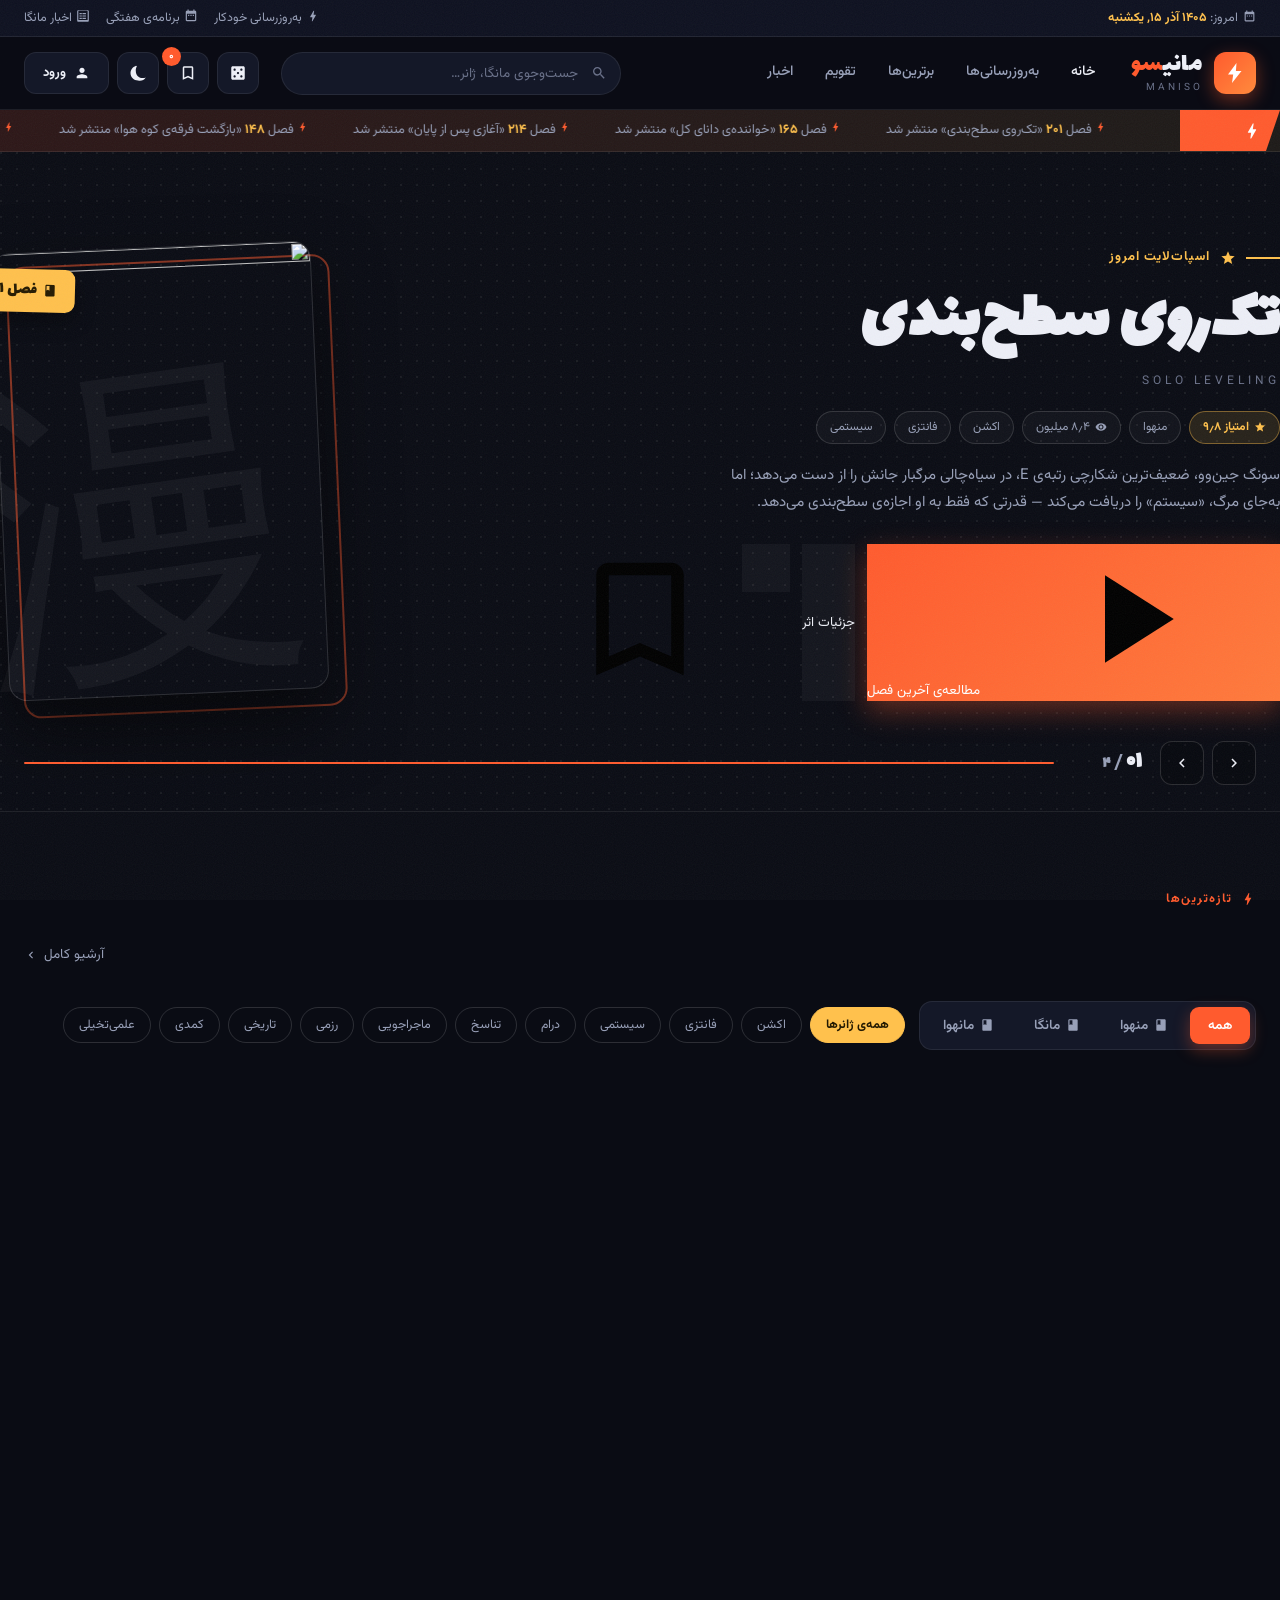
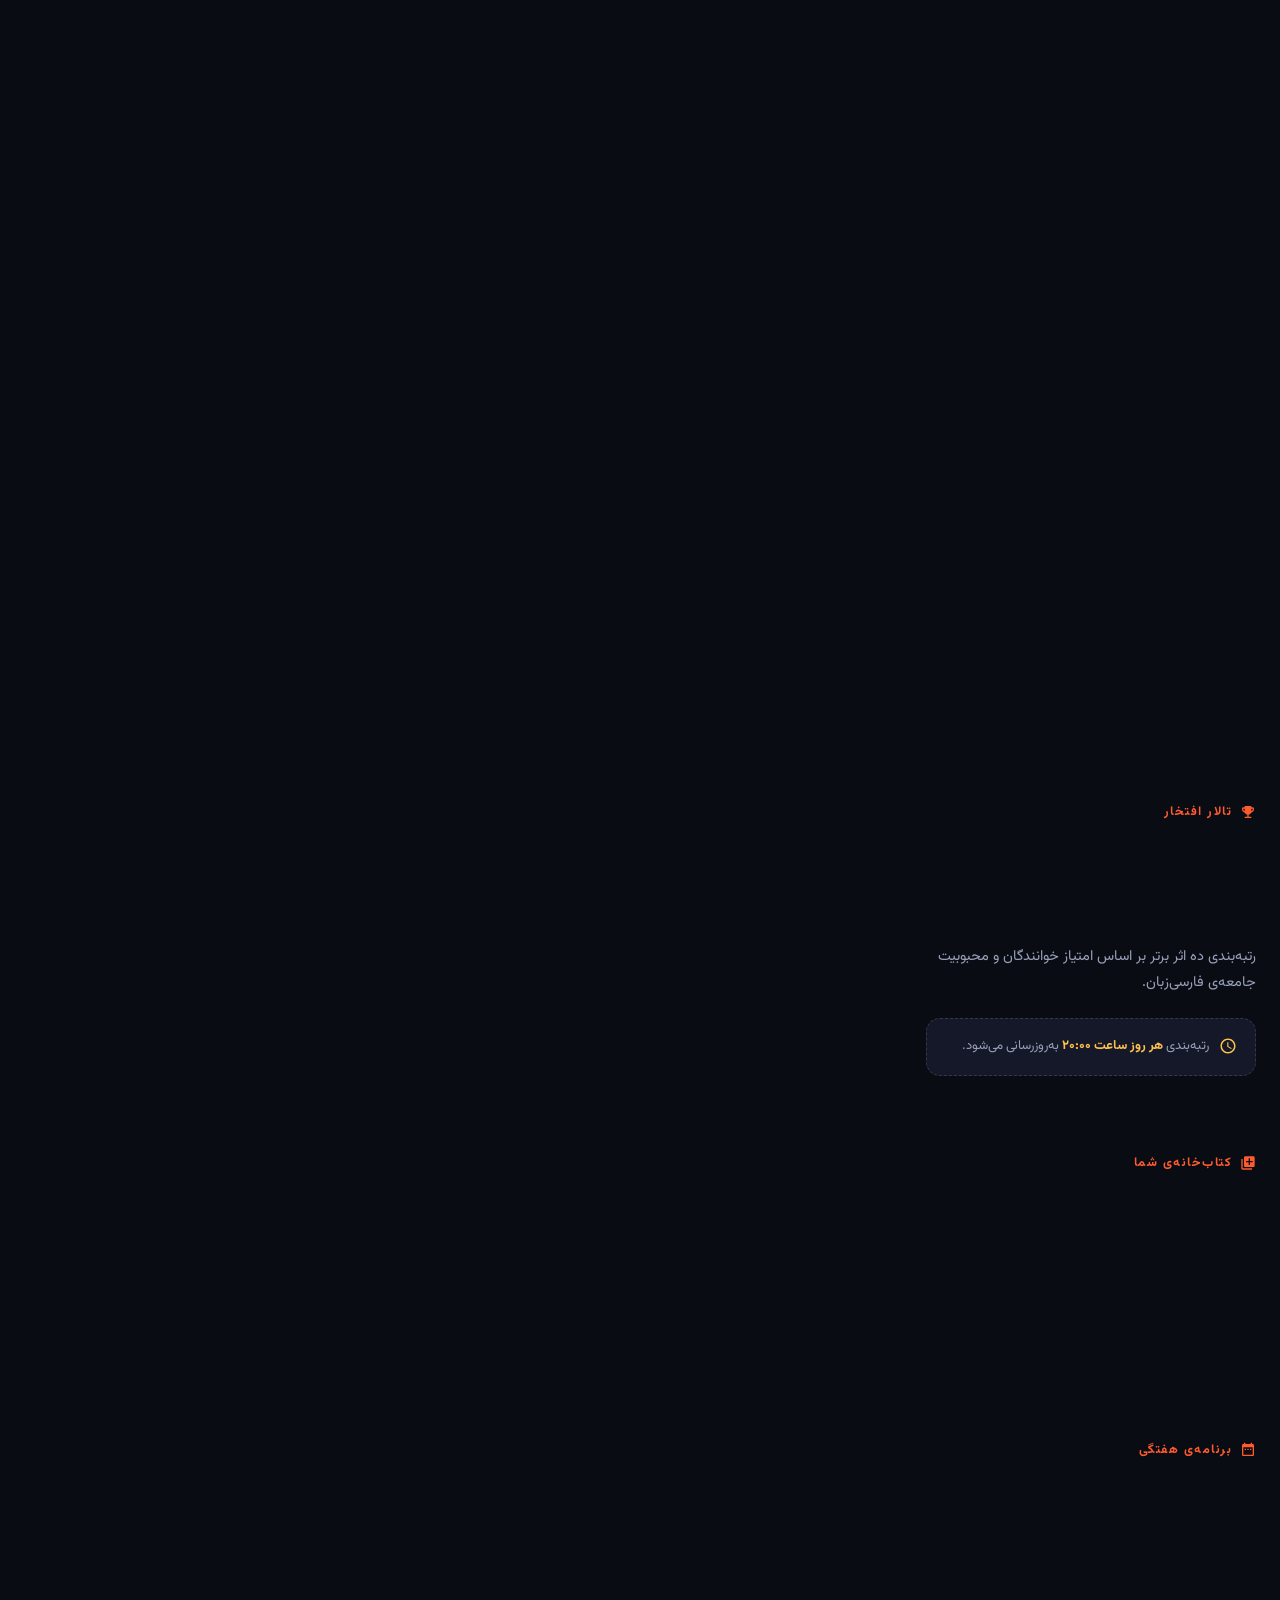
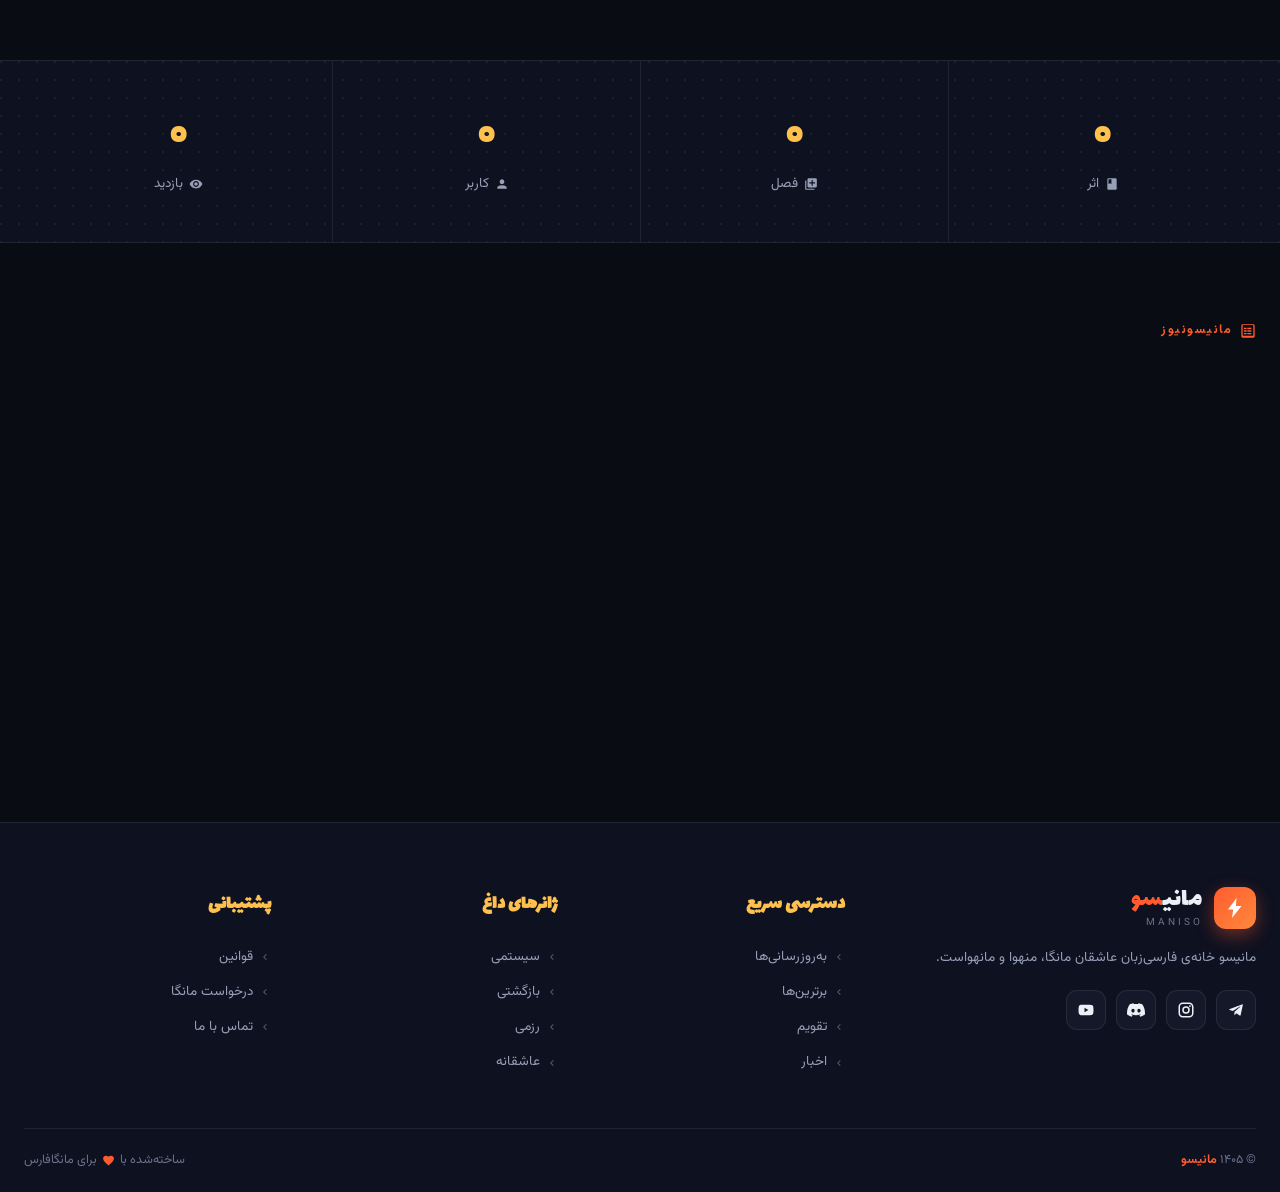
==== commit 0bce3832: "Update index.html" ====
--- a/index.html
+++ b/index.html
@@ -3,18 +3,18 @@
 <head>
 <meta charset="UTF-8">
 <meta name="viewport" content="width=device-width, initial-scale=1.0">
-<title>مانیسو | مرجع تخصصی مانگا و منهوا</title>
+<title>مانیسو | MANISO - دنیای فانتزی مانگا</title>
 <link rel="icon" href="data:image/svg+xml,<svg xmlns='http://www.w3.org/2000/svg' viewBox='0 0 100 100'><rect width='100' height='100' rx='22' fill='%23ff5b2e'/><path d='M55 15 30 55h16l-4 30 28-42H52z' fill='%23fff'/></svg>">
 <link rel="preconnect" href="https://fonts.googleapis.com">
 <link rel="preconnect" href="https://fonts.gstatic.com" crossorigin>
-<link href="https://fonts.googleapis.com/css2?family=Lalezar&family=Vazirmatn:wght@300;400;500;700;800&display=swap" rel="stylesheet">
+<link href="https://fonts.googleapis.com/css2?family=Lalezar&family=Vazirmatn:wght@300;400;500;700;900&display=swap" rel="stylesheet">
 <link rel="stylesheet" href="style.css">
 </head>
 <body>
 <div class="noise"></div>
 <div id="scrollProg"></div>
 
-<!-- ===== آیکون‌های SVG ===== -->
+<!-- ===== آیکون‌های متحرک SVG ===== -->
 <svg style="display:none">
   <symbol id="i-search" viewBox="0 0 24 24"><path d="M15.5 14h-.79l-.28-.27A6.47 6.47 0 0016 9.5 6.5 6.5 0 109.5 16c1.61 0 3.09-.59 4.23-1.57l.27.28v.79l5 4.99L20.49 19l-4.99-5zm-6 0C7.01 14 5 11.99 5 9.5S7.01 5 9.5 5 14 7.01 14 9.5 11.99 14 9.5 14z"/></symbol>
   <symbol id="i-bookmark" viewBox="0 0 24 24"><path d="M17 3H7c-1.1 0-2 .9-2 2v16l7-3 7 3V5c0-1.1-.9-2-2-2zm0 15l-5-2.18L7 18V5h10v13z"/></symbol>
@@ -57,9 +57,9 @@
   <div class="container">
     <span><svg style="width:13px;height:13px;fill:currentColor;vertical-align:-2px;margin-left:5px"><use href="#i-calendar"/></svg>امروز: <b id="faDate"></b></span>
     <div class="tb-links">
-      <a href="#updates"><svg><use href="#i-bolt"/></svg>به‌روزرسانی خودکار هر ۳۰ دقیقه</a>
+      <a href="#updates"><svg><use href="#i-bolt"/></svg>به‌روزرسانی خودکار</a>
       <a href="#schedule"><svg><use href="#i-calendar"/></svg>برنامه‌ی هفتگی</a>
-      <a href="#news"><svg><use href="#i-news"/></svg>اخبار دنیای مانگا</a>
+      <a href="#news"><svg><use href="#i-news"/></svg>اخبار مانگا</a>
     </div>
   </div>
 </div>
@@ -74,30 +74,30 @@
     <nav class="main-nav">
       <a href="#home" class="on">خانه</a>
       <a href="#updates">به‌روزرسانی‌ها</a>
-      <a href="#top">فهرست برترین‌ها</a>
-      <a href="#schedule">تقویم انتشار</a>
+      <a href="#top">برترین‌ها</a>
+      <a href="#schedule">تقویم</a>
       <a href="#news">اخبار</a>
     </nav>
     <div class="hsearch">
-      <input type="text" id="searchInput" placeholder="جست‌وجوی مانگا، منهوا، ژانر…" autocomplete="off">
+      <input type="text" id="searchInput" placeholder="جست‌وجوی مانگا، ژانر…" autocomplete="off">
       <svg class="sicon"><use href="#i-search"/></svg>
       <div id="searchDrop"></div>
     </div>
     <div class="hicons">
-      <button class="hbtn" id="randomBtn" title="فصل شانسی!"><svg><use href="#i-dice"/></svg></button>
-      <button class="hbtn" id="markBtn" title="نشان‌شده‌ها"><svg><use href="#i-bookmark"/></svg><span class="cnt" id="markCnt">۰</span></button>
-      <button class="hbtn" id="themeBtn" title="تغییر پوسته"><svg id="themeIcon"><use href="#i-moon"/></svg></button>
+      <button class="hbtn magic-btn" id="randomBtn" title="فصل شانسی!"><svg><use href="#i-dice"/></svg></button>
+      <button class="hbtn magic-btn" id="markBtn" title="نشان‌شده‌ها"><svg><use href="#i-bookmark"/></svg><span class="cnt" id="markCnt">۰</span></button>
+      <button class="hbtn magic-btn" id="themeBtn" title="تغییر پوسته"><svg id="themeIcon"><use href="#i-moon"/></svg></button>
       <div id="authArea">
-        <button class="hbtn auth-btn" id="authOpenBtn"><svg><use href="#i-user"/></svg><span>ورود</span></button>
-      </div>
-      <button class="hbtn" id="burger"><svg><use href="#i-menu"/></svg></button>
+        <button class="magic-btn auth-btn" id="authOpenBtn"><svg><use href="#i-user"/></svg><span>ورود / ثبت‌نام</span></button>
+      </div>
+      <button class="hbtn magic-btn" id="burger"><svg><use href="#i-menu"/></svg></button>
     </div>
   </div>
   <div class="mob-menu" id="mobMenu">
     <a href="#home"><svg><use href="#i-book"/></svg>خانه</a>
     <a href="#updates"><svg><use href="#i-bolt"/></svg>به‌روزرسانی‌ها</a>
-    <a href="#top"><svg><use href="#i-trophy"/></svg>فهرست برترین‌ها</a>
-    <a href="#schedule"><svg><use href="#i-calendar"/></svg>تقویم انتشار</a>
+    <a href="#top"><svg><use href="#i-trophy"/></svg>برترین‌ها</a>
+    <a href="#schedule"><svg><use href="#i-calendar"/></svg>تقویم</a>
     <a href="#news"><svg><use href="#i-news"/></svg>اخبار</a>
   </div>
 </header>
@@ -121,9 +121,9 @@
       <div class="sp-meta" id="spMeta"></div>
       <p class="sp-desc" id="spDesc"></p>
       <div class="sp-actions">
-        <button class="btn btn-accent" id="spRead"><svg><use href="#i-play"/></svg>مطالعه‌ی آخرین فصل</button>
-        <button class="btn btn-ghost" id="spDetail">جزئیات اثر</button>
-        <button class="btn btn-ghost btn-sq" id="spMark"><svg><use href="#i-bookmark"/></svg></button>
+        <button class="magic-btn btn-accent" id="spRead"><svg><use href="#i-play"/></svg>مطالعه‌ی آخرین فصل</button>
+        <button class="magic-btn btn-ghost" id="spDetail">جزئیات اثر</button>
+        <button class="magic-btn btn-ghost btn-sq" id="spMark"><svg><use href="#i-bookmark"/></svg></button>
       </div>
     </div>
     <div class="sp-cover">
@@ -134,8 +134,8 @@
   <div class="sp-nav">
     <div class="container">
       <div class="sp-arrows">
-        <button class="sp-arr" id="spPrev" title="قبلی"><svg><use href="#i-chevron-right"/></svg></button>
-        <button class="sp-arr" id="spNext" title="بعدی"><svg><use href="#i-chevron-left"/></svg></button>
+        <button class="magic-btn sp-arr" id="spPrev" title="قبلی"><svg><use href="#i-chevron-right"/></svg></button>
+        <button class="magic-btn sp-arr" id="spNext" title="بعدی"><svg><use href="#i-chevron-left"/></svg></button>
       </div>
       <span class="sp-count"><b id="spCur">۰۱</b> / <span id="spTot">۰۴</span></span>
       <div class="sp-prog"><i id="spProgBar"></i></div>
@@ -151,14 +151,14 @@
         <div class="sec-kicker"><svg><use href="#i-bolt"/></svg>تازه‌ترین‌ها</div>
         <h2 class="sec-title lm"><span>دیوار به‌روزرسانی‌ها</span></h2>
       </div>
-      <a class="sec-link" href="#top">مشاهده‌ی آرشیو کامل <svg><use href="#i-chevron-left"/></svg></a>
+      <a class="sec-link" href="#top">آرشیو کامل <svg><use href="#i-chevron-left"/></svg></a>
     </div>
     <div class="filters">
       <div class="ftabs" id="typeTabs">
-        <button class="ftab on" data-type="all">همه</button>
-        <button class="ftab" data-type="منهوا"><svg><use href="#i-book"/></svg>منهوا</button>
-        <button class="ftab" data-type="مانگا"><svg><use href="#i-book"/></svg>مانگا</button>
-        <button class="ftab" data-type="مانهوا"><svg><use href="#i-book"/></svg>مانهوا</button>
+        <button class="magic-btn ftab on" data-type="all">همه</button>
+        <button class="magic-btn ftab" data-type="منهوا"><svg><use href="#i-book"/></svg>منهوا</button>
+        <button class="magic-btn ftab" data-type="مانگا"><svg><use href="#i-book"/></svg>مانگا</button>
+        <button class="magic-btn ftab" data-type="مانهوا"><svg><use href="#i-book"/></svg>مانهوا</button>
       </div>
       <div class="gchips" id="genreChips"></div>
     </div>
@@ -172,8 +172,8 @@
     <aside class="rank-aside">
       <div class="sec-kicker"><svg><use href="#i-trophy"/></svg>تالار افتخار</div>
       <h2 class="sec-title lm"><span>فهرست طلایی<br>مانیسو</span></h2>
-      <p>رتبه‌بندی ده اثر برتر بر اساس امتیاز خوانندگان، تعداد مطالعه و محبوبیت جامعه‌ی فارسی‌زبان — بدون هیچ جانبداری!</p>
-      <div class="rank-note"><svg><use href="#i-clock"/></svg><div>رتبه‌بندی <b>هر روز ساعت ۲۰:۰۰</b> به‌روزرسانی می‌شود.<br>مبنای محاسبه: ۸۰٪ آرای کاربران + ۲۰٪ بازدید.</div></div>
+      <p>رتبه‌بندی ده اثر برتر بر اساس امتیاز خوانندگان و محبوبیت جامعه‌ی فارسی‌زبان.</p>
+      <div class="rank-note"><svg><use href="#i-clock"/></svg><div>رتبه‌بندی <b>هر روز ساعت ۲۰:۰۰</b> به‌روزرسانی می‌شود.</div></div>
     </aside>
     <ol class="rank-list" id="rankList"></ol>
   </div>
@@ -198,9 +198,8 @@
     <div class="sec-head">
       <div>
         <div class="sec-kicker"><svg><use href="#i-calendar"/></svg>برنامه‌ی هفتگی</div>
-        <h2 class="sec-title lm"><span>تقویم انتشار فصل‌ها</span></h2>
-      </div>
-      <a class="sec-link" href="#updates">همه‌ی آثار <svg><use href="#i-chevron-left"/></svg></a>
+        <h2 class="sec-title lm"><span>تقویم انتشار</span></h2>
+      </div>
     </div>
     <div class="day-tabs" id="dayTabs"></div>
     <div class="sched-list" id="schedList"></div>
@@ -210,10 +209,10 @@
 <!-- آمار -->
 <div class="stats">
   <div class="container">
-    <div class="stat"><div class="n" data-n="12480">۰</div><div class="l"><svg><use href="#i-book"/></svg>اثر در کتاب‌خانه</div></div>
-    <div class="stat"><div class="n" data-n="348920">۰</div><div class="l"><svg><use href="#i-library"/></svg>فصل ترجمه‌شده</div></div>
-    <div class="stat"><div class="n" data-n="862400">۰</div><div class="l"><svg><use href="#i-user"/></svg>کاربر ثبت‌نامی</div></div>
-    <div class="stat"><div class="n" data-n="4100000">۰</div><div class="l"><svg><use href="#i-eye"/></svg>بازدید روزانه</div></div>
+    <div class="stat"><div class="n" data-n="12480">۰</div><div class="l"><svg><use href="#i-book"/></svg>اثر</div></div>
+    <div class="stat"><div class="n" data-n="348920">۰</div><div class="l"><svg><use href="#i-library"/></svg>فصل</div></div>
+    <div class="stat"><div class="n" data-n="862400">۰</div><div class="l"><svg><use href="#i-user"/></svg>کاربر</div></div>
+    <div class="stat"><div class="n" data-n="4100000">۰</div><div class="l"><svg><use href="#i-eye"/></svg>بازدید</div></div>
   </div>
 </div>
 
@@ -223,9 +222,8 @@
     <div class="sec-head">
       <div>
         <div class="sec-kicker"><svg><use href="#i-news"/></svg>مانیسو‌نیوز</div>
-        <h2 class="sec-title lm"><span>اخبار دنیای مانگا و انیمه</span></h2>
-      </div>
-      <a class="sec-link" href="#">آرشیو اخبار <svg><use href="#i-chevron-left"/></svg></a>
+        <h2 class="sec-title lm"><span>اخبار دنیای مانگا</span></h2>
+      </div>
     </div>
     <div class="news-grid" id="newsGrid"></div>
   </div>
@@ -237,11 +235,11 @@
     <div class="newsband reveal">
       <div>
         <h3><svg><use href="#i-bell"/></svg>از هیچ فصلی جا نمان!</h3>
-        <p>با عضویت در خبرنامه‌ی مانیسو، انتشار فصل‌های موردعلاقه‌ات را همان لحظه‌ی اول باخبر شو — بدون اسپم، فقط مانگا.</p>
+        <p>با عضویت در خبرنامه‌ی مانیسو، انتشار فصل‌های موردعلاقه‌ات را همان لحظه‌ی اول باخبر شو.</p>
       </div>
       <form class="nform" id="newsForm">
         <input type="email" placeholder="ایمیل خود را وارد کنید…" required>
-        <button class="btn btn-accent" type="submit">عضویت</button>
+        <button class="magic-btn btn-accent" type="submit">عضویت</button>
       </form>
     </div>
   </div>
@@ -256,7 +254,7 @@
           <span class="logo-mark"><svg viewBox="0 0 24 24" style="width:24px;height:24px;fill:#fff"><path d="M13.5 2 5 13.5h5.2L9 22l9.5-12h-5.6L13.5 2z"/></svg></span>
           <span class="logo-txt"><span class="fd">مانی<em style="color:var(--accent);font-style:normal">سو</em></span><small>MANISO</small></span>
         </a>
-        <p>مانیسو خانه‌ی فارسی‌زبان عاشقان مانگا، منهوا و مانهواست؛ با آرشیوی بزرگ، ترجمه‌ی روان و به‌روزرسانی لحظه‌ای. همه‌چیز برای خواندنِ بی‌وقفه.</p>
+        <p>مانیسو خانه‌ی فارسی‌زبان عاشقان مانگا، منهوا و مانهواست.</p>
         <div class="socials">
           <a href="#" title="تلگرام"><svg><use href="#i-telegram"/></svg></a>
           <a href="#" title="اینستاگرام"><svg><use href="#i-instagram"/></svg></a>
@@ -266,32 +264,28 @@
       </div>
       <div class="f-col">
         <h4>دسترسی سریع</h4>
-        <a href="#updates"><svg><use href="#i-chevron-left"/></svg>آخرین به‌روزرسانی‌ها</a>
-        <a href="#top"><svg><use href="#i-chevron-left"/></svg>فهرست برترین‌ها</a>
-        <a href="#schedule"><svg><use href="#i-chevron-left"/></svg>تقویم انتشار</a>
-        <a href="#news"><svg><use href="#i-chevron-left"/></svg>اخبار مانگا</a>
-        <a href="#"><svg><use href="#i-chevron-left"/></svg>راهنمای سایت</a>
+        <a href="#updates"><svg><use href="#i-chevron-left"/></svg>به‌روزرسانی‌ها</a>
+        <a href="#top"><svg><use href="#i-chevron-left"/></svg>برترین‌ها</a>
+        <a href="#schedule"><svg><use href="#i-chevron-left"/></svg>تقویم</a>
+        <a href="#news"><svg><use href="#i-chevron-left"/></svg>اخبار</a>
       </div>
       <div class="f-col">
         <h4>ژانرهای داغ</h4>
-        <a href="#updates"><svg><use href="#i-chevron-left"/></svg>سیستمی و بازی</a>
-        <a href="#updates"><svg><use href="#i-chevron-left"/></svg>بازگشتی و تناسخ</a>
-        <a href="#updates"><svg><use href="#i-chevron-left"/></svg>رزمی و موریم</a>
-        <a href="#updates"><svg><use href="#i-chevron-left"/></svg>عاشقانه‌ی اشرافی</a>
-        <a href="#updates"><svg><use href="#i-chevron-left"/></svg>ترسناک و بقا</a>
+        <a href="#updates"><svg><use href="#i-chevron-left"/></svg>سیستمی</a>
+        <a href="#updates"><svg><use href="#i-chevron-left"/></svg>بازگشتی</a>
+        <a href="#updates"><svg><use href="#i-chevron-left"/></svg>رزمی</a>
+        <a href="#updates"><svg><use href="#i-chevron-left"/></svg>عاشقانه</a>
       </div>
       <div class="f-col">
-        <h4>قوانین و پشتیبانی</h4>
-        <a href="#"><svg><use href="#i-chevron-left"/></svg>قوانین انجمن</a>
+        <h4>پشتیبانی</h4>
+        <a href="#"><svg><use href="#i-chevron-left"/></svg>قوانین</a>
         <a href="#"><svg><use href="#i-chevron-left"/></svg>درخواست مانگا</a>
-        <a href="#"><svg><use href="#i-chevron-left"/></svg>گزارش خرابی فصل</a>
-        <a href="#"><svg><use href="#i-chevron-left"/></svg>همکاری به‌عنوان مترجم</a>
         <a href="#"><svg><use href="#i-chevron-left"/></svg>تماس با ما</a>
       </div>
     </div>
     <div class="f-bottom">
-      <span>© ۱۴۰۵ <b>مانیسو</b> — تمامی حقوق محفوظ است.</span>
-      <span style="display:flex;align-items:center;gap:5px">ساخته‌شده با <svg style="width:13px;height:13px;fill:var(--accent)"><use href="#i-heart"/></svg> برای جامعه‌ی مانگافارس</span>
+      <span>© ۱۴۰۵ <b>مانیسو</b></span>
+      <span style="display:flex;align-items:center;gap:5px">ساخته‌شده با <svg style="width:13px;height:13px;fill:var(--accent)"><use href="#i-heart"/></svg> برای مانگافارس</span>
     </div>
   </div>
 </footer>
@@ -299,7 +293,7 @@
 <!-- مودال جزئیات -->
 <div class="modal" id="detailModal">
   <div class="modal-card">
-    <button class="m-close" data-close><svg><use href="#i-close"/></svg></button>
+    <button class="magic-btn m-close" data-close><svg><use href="#i-close"/></svg></button>
     <div class="dm-grid">
       <div class="dm-cover"><img id="dmCover" src="" alt=""></div>
       <div>
@@ -309,9 +303,9 @@
         <div class="dm-stats" id="dmStats"></div>
         <p class="dm-desc" id="dmDesc"></p>
         <div class="dm-actions">
-          <button class="btn btn-accent" id="dmRead"><svg><use href="#i-play"/></svg>شروع از فصل اول</button>
-          <button class="btn btn-ghost" id="dmLatest">آخرین فصل</button>
-          <button class="btn btn-ghost" id="dmMark"><svg><use href="#i-bookmark"/></svg>نشان کردن</button>
+          <button class="magic-btn btn-accent" id="dmRead"><svg><use href="#i-play"/></svg>شروع</button>
+          <button class="magic-btn btn-ghost" id="dmLatest">آخرین فصل</button>
+          <button class="magic-btn btn-ghost" id="dmMark"><svg><use href="#i-bookmark"/></svg>نشان کردن</button>
         </div>
       </div>
     </div>
@@ -325,14 +319,14 @@
 <!-- مودال ورود/ثبت‌نام -->
 <div class="modal auth-modal" id="authModal">
   <div class="modal-card">
-    <button class="m-close" data-close><svg><use href="#i-close"/></svg></button>
+    <button class="magic-btn m-close" data-close><svg><use href="#i-close"/></svg></button>
     <div style="text-align:center;margin-bottom:24px">
       <h2 class="fd" style="font-size:28px">خوش آمدید!</h2>
       <p style="color:var(--muted);font-size:13px;margin-top:6px">برای دسترسی به امکانات کامل مانیسو وارد شوید</p>
     </div>
     <div class="auth-tabs">
-      <button class="auth-tab on" data-auth="login">ورود</button>
-      <button class="auth-tab" data-auth="register">ثبت‌نام</button>
+      <button class="magic-btn auth-tab on" data-auth="login">ورود</button>
+      <button class="magic-btn auth-tab" data-auth="register">ثبت‌نام</button>
     </div>
     <form class="auth-form" id="loginForm">
       <div class="form-group">
@@ -341,10 +335,10 @@
       </div>
       <div class="form-group">
         <label>رمز عبور</label>
-        <input type="password" id="loginPass" required placeholder="رمز عبور خود را وارد کنید">
+        <input type="password" id="loginPass" required placeholder="رمز عبور">
       </div>
       <div class="form-error" id="loginError"><svg><use href="#i-error"/></svg><span></span></div>
-      <button class="btn btn-accent auth-submit" type="submit"><svg><use href="#i-user"/></svg>ورود به حساب</button>
+      <button class="magic-btn btn-accent auth-submit" type="submit"><svg><use href="#i-user"/></svg>ورود</button>
     </form>
     <form class="auth-form" id="registerForm" style="display:none">
       <div class="form-group">
@@ -360,7 +354,7 @@
         <input type="password" id="regPass" required placeholder="حداقل ۶ کاراکتر">
       </div>
       <div class="form-error" id="regError"><svg><use href="#i-error"/></svg><span></span></div>
-      <button class="btn btn-accent auth-submit" type="submit"><svg><use href="#i-check"/></svg>ایجاد حساب کاربری</button>
+      <button class="magic-btn btn-accent auth-submit" type="submit"><svg><use href="#i-check"/></svg>ثبت‌نام</button>
     </form>
   </div>
 </div>
@@ -368,19 +362,19 @@
 <!-- کتاب‌خوان -->
 <div class="reader" id="reader">
   <div class="r-top">
-    <button class="r-back" id="rClose"><svg><use href="#i-close"/></svg></button>
+    <button class="magic-btn r-back" id="rClose"><svg><use href="#i-close"/></svg></button>
     <div class="r-info"><div class="t" id="rTitle"></div><div class="c" id="rCh"></div></div>
     <div class="r-tools">
-      <button class="r-tool on" id="rWidth"><svg><use href="#i-width"/></svg>عرض استاندارد</button>
-      <button class="r-tool" id="rTopGo"><svg><use href="#i-top"/></svg>ابتدای فصل</button>
+      <button class="magic-btn r-tool on" id="rWidth"><svg><use href="#i-width"/></svg>عرض استاندارد</button>
+      <button class="magic-btn r-tool" id="rTopGo"><svg><use href="#i-top"/></svg>ابتدا</button>
     </div>
   </div>
   <div class="r-progwrap"><i id="rProg"></i></div>
   <div class="r-body" id="rBody"><div class="r-pages" id="rPages"></div></div>
   <div class="r-bottom">
-    <button class="r-nav" id="rPrev"><svg><use href="#i-chevron-right"/></svg>فصل قبل</button>
+    <button class="magic-btn r-nav" id="rPrev"><svg><use href="#i-chevron-right"/></svg>قبل</button>
     <span class="r-chlabel" id="rLabel"></span>
-    <button class="r-nav" id="rNext">فصل بعد<svg><use href="#i-chevron-left"/></svg></button>
+    <button class="magic-btn r-nav" id="rNext">بعد<svg><use href="#i-chevron-left"/></svg></button>
   </div>
 </div>
 
@@ -389,4 +383,4 @@
 
 <script src="script.js"></script>
 </body>
-  </html>
+      </html>
--- a/style.css
+++ b/style.css
@@ -0,0 +1,506 @@
+/* ============================================
+   مانیسو | MANISO — style.css
+   ============================================ */
+
+:root{
+  --bg:#0a0c14; --bg2:#0e1120; --card:#141828; --card2:#1a1f33;
+  --line:rgba(255,255,255,.08); --line2:rgba(255,255,255,.14);
+  --text:#edeff7; --muted:#98a0b8; --dim:#6a7189;
+  --accent:#ff5b2e; --accent2:#ffc14d; --teal:#3ad6b6;
+  --shadow:0 18px 44px rgba(0,0,0,.5);
+  --ease:cubic-bezier(.22,.9,.3,1);
+  --fd:'Lalezar',cursive; --fb:'Vazirmatn',sans-serif;
+}
+body.light{
+  --bg:#f3f1ea; --bg2:#faf8f2; --card:#ffffff; --card2:#f1eee6;
+  --line:rgba(20,22,35,.1); --line2:rgba(20,22,35,.18);
+  --text:#181b28; --muted:#5a6076; --dim:#8a8fa3;
+  --shadow:0 18px 44px rgba(30,25,15,.14);
+}
+*{margin:0;padding:0;box-sizing:border-box}
+html{scroll-behavior:smooth}
+body{font-family:var(--fb);background:var(--bg);color:var(--text);overflow-x:hidden;line-height:1.8}
+body.lock{overflow:hidden}
+::selection{background:var(--accent);color:#fff}
+img{display:block;max-width:100%}
+a{color:inherit;text-decoration:none}
+button{font-family:inherit;cursor:pointer;border:none;background:none;color:inherit}
+:focus-visible{outline:2px solid var(--accent);outline-offset:3px;border-radius:6px}
+::-webkit-scrollbar{width:10px;height:8px}
+::-webkit-scrollbar-track{background:var(--bg2)}
+::-webkit-scrollbar-thumb{background:#2c3350;border-radius:99px}
+body.light ::-webkit-scrollbar-thumb{background:#cfc9ba}
+.container{max-width:1280px;margin:0 auto;padding:0 24px}
+.fd{font-family:var(--fd);font-weight:400;letter-spacing:.3px}
+
+/* ===== نویز و پراگرس ===== */
+.noise{position:fixed;inset:0;z-index:90;pointer-events:none;opacity:.05;
+  background-image:url("data:image/svg+xml,%3Csvg xmlns='http://www.w3.org/2000/svg' width='140' height='140'%3E%3Cfilter id='n'%3E%3CfeTurbulence type='fractalNoise' baseFrequency='.9' numOctaves='2'/%3E%3C/filter%3E%3Crect width='140' height='140' filter='url(%23n)'/%3E%3C/svg%3E")}
+body.light .noise{opacity:.035}
+#scrollProg{position:fixed;top:0;right:0;height:3px;width:0;background:linear-gradient(90deg,var(--accent),var(--accent2));z-index:220}
+
+/* ===== نوار بالای هدر ===== */
+.topbar{background:var(--bg2);border-bottom:1px solid var(--line);font-size:12.5px;color:var(--muted)}
+.topbar .container{display:flex;justify-content:space-between;align-items:center;height:36px}
+.topbar b{color:var(--accent2);font-weight:700}
+.tb-links{display:flex;gap:16px;align-items:center}
+.tb-links a:hover{color:var(--accent)}
+.tb-links svg{width:14px;height:14px;fill:currentColor;vertical-align:-2px;margin-left:4px}
+
+/* ===== هدر ===== */
+header.main{position:sticky;top:0;z-index:200;background:color-mix(in srgb,var(--bg) 82%,transparent);
+  backdrop-filter:blur(14px);border-bottom:1px solid var(--line);transition:box-shadow .3s}
+header.main.scrolled{box-shadow:0 10px 30px rgba(0,0,0,.35)}
+.hrow{display:flex;align-items:center;gap:22px;height:72px}
+.logo{display:flex;align-items:center;gap:11px;flex-shrink:0}
+.logo-mark{width:42px;height:42px;border-radius:12px;background:linear-gradient(135deg,var(--accent),#ff8a3d);
+  display:grid;place-items:center;box-shadow:0 6px 18px rgba(255,91,46,.4);transition:transform .4s var(--ease)}
+.logo:hover .logo-mark{transform:rotate(-8deg) scale(1.06)}
+.logo-mark svg{width:24px;height:24px;fill:#fff}
+.logo-txt{line-height:1}
+.logo-txt .fd{font-size:27px;display:block}
+.logo-txt .fd em{font-style:normal;color:var(--accent)}
+.logo-txt small{font-size:10px;letter-spacing:3px;color:var(--dim)}
+nav.main-nav{display:flex;gap:4px}
+nav.main-nav a{padding:8px 14px;border-radius:10px;font-size:14px;font-weight:500;color:var(--muted);position:relative;transition:.25s}
+nav.main-nav a::after{content:'';position:absolute;right:14px;left:14px;bottom:4px;height:2px;background:var(--accent);transform:scaleX(0);transform-origin:right;transition:transform .3s var(--ease)}
+nav.main-nav a:hover,nav.main-nav a.on{color:var(--text)}
+nav.main-nav a:hover::after{transform:scaleX(1)}
+.hsearch{flex:1;max-width:340px;position:relative;margin-right:auto}
+.hsearch input{width:100%;background:var(--card);border:1px solid var(--line);color:var(--text);
+  border-radius:99px;padding:10px 42px 10px 16px;font-family:inherit;font-size:13.5px;transition:.25s}
+.hsearch input::placeholder{color:var(--dim)}
+.hsearch input:focus{border-color:var(--accent);box-shadow:0 0 0 3px rgba(255,91,46,.15);outline:none}
+.hsearch .sicon{position:absolute;right:14px;top:50%;transform:translateY(-50%);color:var(--dim);pointer-events:none;width:16px;height:16px;fill:currentColor}
+#searchDrop{position:absolute;top:calc(100% + 10px);right:0;left:0;background:var(--card);border:1px solid var(--line2);
+  border-radius:16px;box-shadow:var(--shadow);overflow:hidden;display:none;z-index:210}
+#searchDrop.open{display:block;animation:dropIn .3s var(--ease)}
+@keyframes dropIn{from{opacity:0;transform:translateY(-8px)}to{opacity:1;transform:none}}
+.sr-item{display:flex;gap:12px;align-items:center;padding:10px 14px;cursor:pointer;transition:.2s;border-bottom:1px solid var(--line)}
+.sr-item:last-child{border:none}
+.sr-item:hover{background:var(--card2)}
+.sr-item img{width:40px;height:54px;object-fit:cover;border-radius:7px}
+.sr-item .t{font-size:13.5px;font-weight:700}
+.sr-item .m{font-size:11.5px;color:var(--muted);display:flex;align-items:center;gap:5px}
+.sr-item .m svg{width:11px;height:11px;fill:var(--accent2)}
+.sr-none{padding:18px;text-align:center;color:var(--dim);font-size:13px}
+.sr-none svg{width:26px;height:26px;fill:var(--dim);display:block;margin:0 auto 8px}
+.hicons{display:flex;align-items:center;gap:8px}
+.hbtn{width:42px;height:42px;border-radius:12px;background:var(--card);border:1px solid var(--line);
+  display:grid;place-items:center;position:relative;transition:.25s}
+.hbtn svg{width:18px;height:18px;fill:currentColor;transition:.25s}
+.hbtn:hover{border-color:var(--accent);color:var(--accent);transform:translateY(-2px)}
+.hbtn:hover svg{fill:var(--accent)}
+.hbtn .cnt{position:absolute;top:-6px;left:-6px;min-width:19px;height:19px;padding:0 4px;border-radius:99px;
+  background:var(--accent);color:#fff;font-size:10.5px;font-weight:800;display:grid;place-items:center}
+.auth-btn{padding:0 18px;width:auto;gap:8px;font-size:13px;font-weight:700;display:inline-flex;align-items:center}
+.auth-btn svg{width:16px;height:16px}
+.user-menu{position:relative}
+.user-avatar{width:42px;height:42px;border-radius:12px;background:var(--accent);color:#fff;font-weight:800;font-size:16px;display:grid;place-items:center;border:1px solid var(--line);cursor:pointer;transition:.25s}
+.user-avatar:hover{transform:translateY(-2px);box-shadow:0 8px 20px rgba(255,91,46,.3)}
+.user-drop{position:absolute;top:calc(100% + 8px);left:0;width:210px;background:var(--card);border:1px solid var(--line2);border-radius:14px;box-shadow:var(--shadow);display:none;overflow:hidden;z-index:210}
+.user-drop.open{display:block;animation:dropIn .25s var(--ease)}
+.user-drop button{width:100%;padding:12px 16px;text-align:right;font-size:13px;font-weight:600;display:flex;align-items:center;gap:10px;transition:.2s;border-bottom:1px solid var(--line)}
+.user-drop button:last-child{border:none}
+.user-drop button:hover{background:var(--card2);color:var(--accent)}
+.user-drop button svg{width:16px;height:16px;fill:currentColor;opacity:.7}
+.user-drop button.logout{color:#ff4d4d}
+.user-drop button.logout svg{fill:#ff4d4d}
+#burger{display:none}
+.mob-menu{display:none}
+
+/* ===== تیکر ===== */
+.ticker{background:linear-gradient(90deg,rgba(255,91,46,.14),rgba(255,193,77,.08));border-bottom:1px solid var(--line);
+  overflow:hidden;position:relative;height:42px;display:flex;align-items:center}
+.ticker::before{content:'';position:absolute;right:0;top:0;bottom:0;width:100px;
+  background:var(--accent);z-index:2;
+  clip-path:polygon(0 0,100% 0,calc(100% - 14px) 100%,0 100%)}
+.ticker-icon{position:absolute;right:18px;top:50%;transform:translateY(-50%);z-index:3;width:20px;height:20px;fill:#fff}
+.ticker-track{display:flex;gap:44px;white-space:nowrap;font-size:13px;color:var(--muted);will-change:transform;padding-right:120px}
+.ticker-track b{color:var(--accent2);font-weight:700}
+.ticker-track .sep{color:var(--accent);display:inline-flex;align-items:center;gap:6px}
+.ticker-track .sep svg{width:12px;height:12px;fill:currentColor}
+
+/* ===== اسپات‌لایت ===== */
+.spotlight{position:relative;min-height:min(80vh,660px);display:flex;align-items:center;overflow:hidden;border-bottom:1px solid var(--line)}
+.sp-bg{position:absolute;inset:-40px;z-index:0}
+.sp-bg img{width:100%;height:100%;object-fit:cover;filter:blur(26px) brightness(.34) saturate(1.25);animation:kenburns 14s ease-in-out infinite alternate}
+body.light .sp-bg img{filter:blur(26px) brightness(.86) saturate(1.1)}
+@keyframes kenburns{from{transform:scale(1) translate(0,0)}to{transform:scale(1.09) translate(-1.5%,1.5%)}}
+.sp-dots{position:absolute;inset:0;z-index:1;background-image:radial-gradient(circle at 1px 1px,rgba(255,255,255,.13) 1px,transparent 0);background-size:16px 16px;opacity:.5}
+body.light .sp-dots{background-image:radial-gradient(circle at 1px 1px,rgba(20,20,40,.14) 1px,transparent 0)}
+.sp-kanji{position:absolute;left:-30px;bottom:-70px;font-family:var(--fd);font-size:min(340px,32vw);color:rgba(255,255,255,.045);z-index:1;transform:rotate(-8deg);user-select:none;pointer-events:none}
+.sp-inner{position:relative;z-index:2;display:grid;grid-template-columns:1fr auto;gap:56px;align-items:center;padding:70px 0 90px;width:100%}
+.sp-kicker{display:inline-flex;align-items:center;gap:10px;font-size:13px;font-weight:700;color:var(--accent2);
+  letter-spacing:1px;margin-bottom:14px}
+.sp-kicker svg{width:16px;height:16px;fill:var(--accent2)}
+.sp-kicker::before{content:'';width:34px;height:2px;background:var(--accent2)}
+.sp-title{font-family:var(--fd);font-size:clamp(38px,5.4vw,68px);line-height:1.15;margin-bottom:6px;min-height:1.2em}
+.sp-en{font-size:12px;letter-spacing:4px;text-transform:uppercase;color:var(--dim);margin-bottom:18px}
+.sp-meta{display:flex;flex-wrap:wrap;gap:8px;margin-bottom:18px}
+.mchip{font-size:12px;padding:5px 13px;border-radius:99px;border:1px solid var(--line2);color:var(--muted);background:rgba(255,255,255,.03);display:inline-flex;align-items:center;gap:5px}
+.mchip svg{width:12px;height:12px;fill:currentColor}
+.mchip.rate{background:rgba(255,193,77,.12);border-color:rgba(255,193,77,.4);color:var(--accent2);font-weight:700}
+.sp-desc{color:var(--muted);font-size:15px;max-width:560px;margin-bottom:28px;display:-webkit-box;-webkit-line-clamp:3;-webkit-box-orient:vertical;overflow:hidden}
+.sp-actions{display:flex;gap:12px;flex-wrap:wrap}
+.btn{display:inline-flex;align-items:center;gap:9px;padding:13px 26px;border-radius:13px;font-weight:700;font-size:14.5px;transition:.3s var(--ease);border:1px solid transparent}
+.btn svg{width:18px;height:18px;fill:currentColor}
+.btn-accent{background:linear-gradient(135deg,var(--accent),#ff7a3c);color:#fff;box-shadow:0 10px 26px rgba(255,91,46,.35)}
+.btn-accent:hover{transform:translateY(-3px);box-shadow:0 16px 34px rgba(255,91,46,.5)}
+.btn-ghost{border-color:var(--line2);color:var(--text);background:rgba(255,255,255,.04)}
+.btn-ghost:hover{border-color:var(--accent);color:var(--accent);transform:translateY(-3px)}
+.btn-sq{width:48px;height:48px;padding:0;justify-content:center}
+.btn-sq.marked{color:var(--accent);border-color:var(--accent)}
+.sp-cover{position:relative;width:min(320px,30vw);transform:rotate(-2.5deg)}
+.sp-cover img{width:100%;aspect-ratio:3/4.2;object-fit:cover;border-radius:18px;box-shadow:0 34px 70px rgba(0,0,0,.6);border:1px solid var(--line2);animation:floaty 6s ease-in-out infinite}
+@keyframes floaty{0%,100%{transform:translateY(0)}50%{transform:translateY(-12px)}}
+.sp-cover::before{content:'';position:absolute;inset:14px -18px -18px 14px;border:2px solid var(--accent);border-radius:18px;opacity:.5;z-index:-1}
+.sp-chbadge{position:absolute;top:16px;left:-26px;background:var(--accent2);color:#241a02;font-family:var(--fd);
+  font-size:17px;padding:6px 18px;border-radius:10px;transform:rotate(4deg);box-shadow:0 8px 20px rgba(0,0,0,.4);display:flex;align-items:center;gap:6px}
+.sp-chbadge svg{width:14px;height:14px;fill:#241a02}
+.sp-nav{position:absolute;bottom:26px;right:0;left:0;z-index:3}
+.sp-nav .container{display:flex;align-items:center;gap:18px}
+.sp-arrows{display:flex;gap:8px}
+.sp-arr{width:44px;height:44px;border-radius:12px;border:1px solid var(--line2);display:grid;place-items:center;transition:.25s;background:rgba(0,0,0,.25)}
+.sp-arr svg{width:18px;height:18px;fill:currentColor}
+body.light .sp-arr{background:rgba(255,255,255,.5)}
+.sp-arr:hover{background:var(--accent);border-color:var(--accent);color:#fff}
+.sp-arr:hover svg{fill:#fff}
+.sp-count{font-family:var(--fd);font-size:18px;color:var(--muted);min-width:70px}
+.sp-count b{color:var(--text);font-size:24px}
+.sp-prog{flex:1;height:2px;background:var(--line);border-radius:99px;overflow:hidden}
+.sp-prog i{display:block;height:100%;width:0;background:var(--accent)}
+.sp-prog i.run{animation:spProg 6.5s linear forwards}
+@keyframes spProg{from{width:0}to{width:100%}}
+
+/* ===== سرتیتر بخش‌ها ===== */
+section{padding:76px 0}
+.sec-head{display:flex;align-items:flex-end;justify-content:space-between;gap:20px;margin-bottom:34px;flex-wrap:wrap}
+.sec-kicker{font-size:12.5px;font-weight:700;color:var(--accent);letter-spacing:1.5px;display:flex;align-items:center;gap:8px;margin-bottom:6px}
+.sec-kicker svg{width:16px;height:16px;fill:var(--accent)}
+.sec-title{font-family:var(--fd);font-size:clamp(28px,3.4vw,42px);line-height:1.2}
+.lm{overflow:hidden;display:block}
+.lm span{display:block;transform:translateY(115%);transition:transform .9s var(--ease)}
+.lm.in span{transform:none}
+.sec-link{font-size:13.5px;color:var(--muted);display:flex;align-items:center;gap:6px;transition:.25s}
+.sec-link svg{width:14px;height:14px;fill:currentColor;transition:.25s}
+.sec-link:hover{color:var(--accent);gap:11px}
+.sec-link:hover svg{fill:var(--accent)}
+
+/* ===== فیلترها ===== */
+.filters{display:flex;gap:14px;align-items:center;flex-wrap:wrap;margin-bottom:28px}
+.ftabs{display:flex;background:var(--card);border:1px solid var(--line);border-radius:13px;padding:5px;gap:4px}
+.ftab{padding:8px 18px;border-radius:9px;font-size:13.5px;font-weight:600;color:var(--muted);transition:.25s;display:flex;align-items:center;gap:6px}
+.ftab svg{width:14px;height:14px;fill:currentColor}
+.ftab:hover{color:var(--text)}
+.ftab.on{background:var(--accent);color:#fff;box-shadow:0 6px 16px rgba(255,91,46,.35)}
+.ftab.on svg{fill:#fff}
+.gchips{display:flex;gap:8px;flex-wrap:wrap}
+.gchip{font-size:12.5px;padding:7px 15px;border-radius:99px;border:1px solid var(--line2);color:var(--muted);transition:.25s}
+.gchip:hover{border-color:var(--accent2);color:var(--accent2)}
+.gchip.on{background:var(--accent2);border-color:var(--accent2);color:#241a02;font-weight:700}
+
+/* ===== گرید کارت‌ها ===== */
+.grid{display:grid;grid-template-columns:repeat(auto-fill,minmax(178px,1fr));gap:22px}
+.card{cursor:pointer}
+.cov{position:relative;border-radius:15px;overflow:hidden;aspect-ratio:3/4.15;background:var(--card2);
+  border:1px solid var(--line);transition:.35s var(--ease)}
+.cov img{width:100%;height:100%;object-fit:cover;transition:transform .6s var(--ease)}
+.card:hover .cov{transform:translateY(-8px);border-color:color-mix(in srgb,var(--accent) 55%,transparent);box-shadow:0 22px 44px rgba(0,0,0,.5)}
+.card:hover .cov img{transform:scale(1.08)}
+.cov::after{content:'';position:absolute;inset:0;background:linear-gradient(115deg,transparent 35%,rgba(255,255,255,.16) 50%,transparent 65%);transform:translateX(-130%);transition:transform .7s}
+.card:hover .cov::after{transform:translateX(130%)}
+.cov-shade{position:absolute;inset:auto 0 0 0;height:56%;background:linear-gradient(to top,rgba(5,6,12,.94),transparent)}
+.cov-t{position:absolute;bottom:10px;right:12px;left:12px;font-size:14px;font-weight:800;line-height:1.5;text-shadow:0 2px 8px rgba(0,0,0,.8)}
+.ch-b{position:absolute;bottom:10px;left:10px;background:var(--accent);color:#fff;font-size:11px;font-weight:800;padding:4px 10px;border-radius:8px;box-shadow:0 4px 12px rgba(255,91,46,.5);display:flex;align-items:center;gap:4px}
+.ch-b svg{width:10px;height:10px;fill:#fff}
+.chip-type{position:absolute;top:10px;right:10px;font-size:10.5px;font-weight:800;padding:4px 10px;border-radius:7px;color:#fff;display:flex;align-items:center;gap:4px}
+.chip-type svg{width:10px;height:10px;fill:#fff}
+.t-manhwa{background:var(--accent)} .t-manga{background:#c99b2e} .t-manhua{background:#2a9d8f}
+.bkm{position:absolute;top:9px;left:9px;width:32px;height:32px;border-radius:9px;background:rgba(8,10,18,.65);
+  backdrop-filter:blur(4px);display:grid;place-items:center;transition:.25s;opacity:0;transform:scale(.7)}
+.bkm svg{width:16px;height:16px;fill:#fff;transition:.25s}
+.card:hover .bkm,.bkm.on{opacity:1;transform:scale(1)}
+.bkm.on{background:rgba(255,91,46,.22)}
+.bkm.on svg{fill:var(--accent)}
+.bkm:hover{background:var(--accent)}
+.bkm:hover svg{fill:#fff}
+.hot::before{content:'';position:absolute;top:12px;left:-30px;background:var(--accent2);color:#241a02;font-size:11px;font-weight:800;
+  padding:4px 34px;transform:rotate(-42deg);z-index:2;box-shadow:0 4px 10px rgba(0,0,0,.35);
+  background-image:url("data:image/svg+xml,%3Csvg xmlns='http://www.w3.org/2000/svg' viewBox='0 0 24 24' fill='%23241a02'%3E%3Cpath d='M13.5.67s.74 2.65.74 4.8c0 2.06-1.35 3.73-3.41 3.73-2.07 0-3.63-1.67-3.63-3.73l.03-.36C5.21 7.51 4 10.62 4 14c0 4.42 3.58 8 8 8s8-3.58 8-8C20 8.61 17.41 3.8 13.5.67z'/%3E%3C/svg%3E");
+  background-repeat:no-repeat;background-position:8px center;background-size:12px}
+.c-foot{display:flex;justify-content:space-between;align-items:center;padding:10px 4px 0;font-size:12px;color:var(--dim)}
+.c-foot span{display:flex;align-items:center;gap:4px}
+.c-foot svg{width:12px;height:12px;fill:currentColor}
+.c-foot .rate{color:var(--accent2);font-weight:700}
+.c-foot .rate svg{fill:var(--accent2)}
+.empty-state{grid-column:1/-1;text-align:center;padding:60px 20px;color:var(--dim)}
+.empty-state .fd{font-size:30px;color:var(--muted)}
+.empty-state svg{width:48px;height:48px;fill:var(--dim);margin:0 auto 12px;display:block}
+
+/* ===== فهرست برترین‌ها ===== */
+.two-col{display:grid;grid-template-columns:330px 1fr;gap:52px;align-items:start}
+.rank-aside{position:sticky;top:100px}
+.rank-aside .sec-title{margin-bottom:14px}
+.rank-aside p{color:var(--muted);font-size:14.5px;margin-bottom:22px}
+.rank-note{background:var(--card);border:1px dashed var(--line2);border-radius:14px;padding:16px 18px;font-size:13px;color:var(--muted);display:flex;align-items:flex-start;gap:10px}
+.rank-note svg{width:18px;height:18px;fill:var(--accent2);flex-shrink:0;margin-top:2px}
+.rank-note b{color:var(--accent2)}
+.rank-list{list-style:none;display:flex;flex-direction:column;gap:10px}
+.rank-item{display:grid;grid-template-columns:74px 56px 1fr auto;gap:16px;align-items:center;background:var(--card);
+  border:1px solid var(--line);border-radius:16px;padding:13px 20px;transition:.3s var(--ease);cursor:pointer}
+.rank-item:hover{border-color:var(--accent);transform:translateX(-6px);background:var(--card2)}
+.rank-num{font-family:var(--fd);font-size:46px;line-height:1;color:transparent;-webkit-text-stroke:1.6px var(--accent);transition:.3s}
+.rank-item:hover .rank-num{color:var(--accent);-webkit-text-stroke:0}
+.rank-item:nth-child(-n+3) .rank-num{-webkit-text-stroke:1.6px var(--accent2)}
+.rank-item:nth-child(-n+3):hover .rank-num{color:var(--accent2)}
+.rank-item img{width:56px;height:74px;object-fit:cover;border-radius:9px}
+.rank-t{font-weight:800;font-size:15px;margin-bottom:3px}
+.rank-m{font-size:12px;color:var(--dim);display:flex;gap:14px;align-items:center}
+.rank-m span{display:flex;align-items:center;gap:4px}
+.rank-m svg{width:12px;height:12px;fill:currentColor}
+.rank-m .v{color:var(--teal)}
+.rank-m .v svg{fill:var(--teal)}
+.rank-chg{font-size:12px;font-weight:800;padding:5px 11px;border-radius:8px;display:flex;align-items:center;gap:4px}
+.rank-chg svg{width:10px;height:10px;fill:currentColor}
+.up{background:rgba(58,214,182,.13);color:var(--teal)}
+.down{background:rgba(255,91,46,.13);color:var(--accent)}
+.same{background:var(--card2);color:var(--dim)}
+.new{background:rgba(255,193,77,.15);color:var(--accent2)}
+
+/* ===== ادامه‌ی مطالعه ===== */
+.cont-strip{display:flex;gap:18px;overflow-x:auto;padding:6px 2px 16px;scroll-snap-type:x mandatory}
+.cont-card{flex:0 0 300px;scroll-snap-align:start;display:flex;gap:14px;background:var(--card);border:1px solid var(--line);
+  border-radius:16px;padding:14px;cursor:pointer;transition:.3s var(--ease)}
+.cont-card:hover{border-color:var(--accent);transform:translateY(-4px)}
+.cont-card img{width:74px;height:100px;object-fit:cover;border-radius:10px}
+.cont-card .t{font-weight:800;font-size:14px;margin-bottom:4px}
+.cont-card .c{font-size:12px;color:var(--muted);margin-bottom:10px;display:flex;align-items:center;gap:4px}
+.cont-card .c svg{width:12px;height:12px;fill:var(--muted)}
+.cont-go{font-size:12px;font-weight:700;color:var(--accent);display:flex;align-items:center;gap:4px}
+.cont-go svg{width:12px;height:12px;fill:var(--accent)}
+.cont-empty{background:var(--card);border:1px dashed var(--line2);border-radius:16px;padding:34px;text-align:center;color:var(--dim);font-size:14px;display:flex;flex-direction:column;align-items:center;gap:10px}
+.cont-empty svg{width:36px;height:36px;fill:var(--dim)}
+
+/* ===== تقویم هفتگی ===== */
+.day-tabs{display:flex;gap:8px;margin-bottom:26px;overflow-x:auto;padding-bottom:6px}
+.day-tab{flex-shrink:0;padding:11px 22px;border-radius:12px;background:var(--card);border:1px solid var(--line);
+  font-weight:700;font-size:13.5px;color:var(--muted);transition:.25s;position:relative}
+.day-tab .d{display:block;font-size:10.5px;font-weight:400;color:var(--dim)}
+.day-tab:hover{color:var(--text)}
+.day-tab.on{background:linear-gradient(135deg,var(--accent),#ff7a3c);border-color:var(--accent);color:#fff}
+.day-tab.on .d{color:rgba(255,255,255,.8)}
+.sched-list{display:grid;grid-template-columns:repeat(auto-fill,minmax(340px,1fr));gap:14px}
+.sched-item{display:flex;gap:16px;align-items:center;background:var(--card);border:1px solid var(--line);border-radius:15px;padding:14px 18px;cursor:pointer;transition:.3s}
+.sched-item:hover{border-color:var(--teal);transform:translateY(-3px)}
+.sched-item img{width:52px;height:68px;object-fit:cover;border-radius:9px}
+.sched-item .t{font-weight:800;font-size:14.5px}
+.sched-item .n{font-size:12.5px;color:var(--muted);display:flex;align-items:center;gap:4px}
+.sched-item .n svg{width:12px;height:12px;fill:var(--muted)}
+.sched-item .cd{margin-right:auto;font-size:12px;font-weight:700;color:var(--teal);background:rgba(58,214,182,.1);padding:6px 12px;border-radius:9px;white-space:nowrap;display:flex;align-items:center;gap:5px}
+.sched-item .cd svg{width:12px;height:12px;fill:var(--teal)}
+
+/* ===== آمار ===== */
+.stats{background:var(--bg2);border-block:1px solid var(--line);position:relative;overflow:hidden}
+.stats::before{content:'';position:absolute;inset:0;background-image:radial-gradient(circle at 1px 1px,rgba(255,255,255,.06) 1px,transparent 0);background-size:18px 18px}
+.stats .container{display:grid;grid-template-columns:repeat(4,1fr);position:relative}
+.stat{text-align:center;padding:46px 16px;border-left:1px solid var(--line)}
+.stat:last-child{border:none}
+.stat .n{font-family:var(--fd);font-size:clamp(34px,4vw,52px);color:var(--accent2);line-height:1.2}
+.stat .l{color:var(--muted);font-size:13.5px;margin-top:4px;display:flex;align-items:center;justify-content:center;gap:6px}
+.stat .l svg{width:14px;height:14px;fill:var(--muted)}
+
+/* ===== اخبار ===== */
+.news-grid{display:grid;grid-template-columns:repeat(3,1fr);gap:24px}
+.news-card{background:var(--card);border:1px solid var(--line);border-radius:17px;overflow:hidden;cursor:pointer;transition:.35s var(--ease)}
+.news-card:hover{transform:translateY(-7px);border-color:var(--line2);box-shadow:var(--shadow)}
+.news-card .im{overflow:hidden;aspect-ratio:16/9}
+.news-card img{width:100%;height:100%;object-fit:cover;transition:transform .6s var(--ease)}
+.news-card:hover img{transform:scale(1.07)}
+.news-body{padding:20px}
+.news-tag{font-size:11px;font-weight:800;color:var(--teal);letter-spacing:1px;display:flex;align-items:center;gap:4px}
+.news-tag svg{width:10px;height:10px;fill:var(--teal)}
+.news-card h3{font-size:16.5px;font-weight:800;margin:8px 0;line-height:1.7}
+.news-card p{font-size:13px;color:var(--muted);display:-webkit-box;-webkit-line-clamp:2;-webkit-box-orient:vertical;overflow:hidden}
+.news-date{font-size:11.5px;color:var(--dim);margin-top:14px;display:flex;align-items:center;gap:5px}
+.news-date svg{width:12px;height:12px;fill:var(--dim)}
+
+/* ===== خبرنامه ===== */
+.newsband{background:linear-gradient(120deg,#1a0f0a,#241004 60%,#2e1503);border:1px solid rgba(255,91,46,.25);border-radius:24px;
+  padding:52px;display:grid;grid-template-columns:1.3fr 1fr;gap:36px;align-items:center;position:relative;overflow:hidden}
+body.light .newsband{background:linear-gradient(120deg,#ffe9dc,#fff3da)}
+.newsband::after{content:'漫';position:absolute;left:24px;top:-40px;font-family:var(--fd);font-size:200px;color:rgba(255,91,46,.1);transform:rotate(-10deg)}
+.newsband h3{font-family:var(--fd);font-size:32px;margin-bottom:8px;display:flex;align-items:center;gap:10px}
+.newsband h3 svg{width:28px;height:28px;fill:var(--accent)}
+.newsband p{color:var(--muted);font-size:14.5px}
+.nform{display:flex;gap:10px;position:relative;z-index:1}
+.nform input{flex:1;background:rgba(255,255,255,.07);border:1px solid var(--line2);border-radius:13px;padding:14px 18px;color:var(--text);font-family:inherit;font-size:13.5px}
+.nform input:focus{outline:none;border-color:var(--accent)}
+
+/* ===== فوتر ===== */
+footer{border-top:1px solid var(--line);background:var(--bg2);padding:64px 0 0;margin-top:40px}
+.f-grid{display:grid;grid-template-columns:1.5fr 1fr 1fr 1fr;gap:40px;padding-bottom:48px}
+.f-about p{color:var(--muted);font-size:13.5px;margin:16px 0 20px;max-width:320px}
+.socials{display:flex;gap:10px}
+.socials a{width:40px;height:40px;border-radius:11px;background:var(--card);border:1px solid var(--line);display:grid;place-items:center;transition:.25s}
+.socials a svg{width:18px;height:18px;fill:currentColor}
+.socials a:hover{background:var(--accent);border-color:var(--accent);transform:translateY(-3px)}
+.socials a:hover svg{fill:#fff}
+.f-col h4{font-family:var(--fd);font-size:19px;margin-bottom:18px;color:var(--accent2)}
+.f-col a{display:flex;align-items:center;gap:6px;color:var(--muted);font-size:13.5px;padding:5.5px 0;transition:.2s}
+.f-col a svg{width:12px;height:12px;fill:currentColor;opacity:.5;transition:.2s}
+.f-col a:hover{color:var(--accent);padding-right:6px}
+.f-col a:hover svg{fill:var(--accent);opacity:1}
+.f-bottom{border-top:1px solid var(--line);padding:20px 0;display:flex;justify-content:space-between;gap:14px;flex-wrap:wrap;font-size:12.5px;color:var(--dim)}
+.f-bottom b{color:var(--accent)}
+
+/* ===== مودال عمومی ===== */
+.modal{position:fixed;inset:0;z-index:300;display:none;align-items:flex-start;justify-content:center;overflow-y:auto;padding:5vh 20px;background:rgba(4,5,10,.82);backdrop-filter:blur(8px)}
+.modal.open{display:flex}
+.modal-card{background:var(--bg2);border:1px solid var(--line2);border-radius:22px;max-width:860px;width:100%;padding:34px;position:relative;animation:mIn .4s var(--ease)}
+@keyframes mIn{from{opacity:0;transform:translateY(30px) scale(.97)}to{opacity:1;transform:none}}
+.m-close{position:absolute;top:18px;left:18px;width:40px;height:40px;border-radius:11px;background:var(--card);border:1px solid var(--line);transition:.25s;z-index:2;display:grid;place-items:center}
+.m-close svg{width:16px;height:16px;fill:currentColor}
+.m-close:hover{background:var(--accent);color:#fff;border-color:var(--accent)}
+.m-close:hover svg{fill:#fff}
+
+/* ===== مودال جزئیات ===== */
+.dm-grid{display:grid;grid-template-columns:210px 1fr;gap:30px;margin-bottom:28px}
+.dm-cover{position:relative}
+.dm-cover img{width:100%;border-radius:15px;border:1px solid var(--line2);box-shadow:0 20px 44px rgba(0,0,0,.5)}
+.dm-cover::before{content:'';position:absolute;inset:10px -12px -12px 10px;border:2px solid var(--accent);border-radius:15px;opacity:.4;z-index:-1}
+.dm-title{font-family:var(--fd);font-size:34px;line-height:1.25}
+.dm-en{font-size:11px;letter-spacing:3px;text-transform:uppercase;color:var(--dim);margin-bottom:14px}
+.dm-stats{display:flex;gap:22px;flex-wrap:wrap;margin:14px 0 16px;font-size:13px;color:var(--muted)}
+.dm-stats b{color:var(--text)}
+.dm-stats .gold{color:var(--accent2);font-weight:800}
+.dm-desc{font-size:14px;color:var(--muted);margin-bottom:20px}
+.dm-actions{display:flex;gap:10px;flex-wrap:wrap}
+.ch-list h4{font-family:var(--fd);font-size:21px;margin-bottom:14px;display:flex;align-items:center;gap:10px}
+.ch-list h4::after{content:'';flex:1;height:1px;background:var(--line)}
+.ch-row{display:flex;align-items:center;gap:12px;padding:11px 16px;border-radius:12px;cursor:pointer;transition:.2s;border:1px solid transparent;font-size:13.5px}
+.ch-row:hover{background:var(--card);border-color:var(--line)}
+.ch-row b{font-weight:700}
+.ch-row .tm{color:var(--dim);font-size:12px}
+.ch-row .nbn{background:var(--accent);color:#fff;font-size:10px;font-weight:800;padding:2px 9px;border-radius:6px}
+.ch-rows{max-height:280px;overflow-y:auto;padding-left:6px}
+
+/* ===== مودال ورود/ثبت‌نام ===== */
+.auth-modal .modal-card{max-width:440px;padding:40px}
+.auth-tabs{display:flex;background:var(--card);border:1px solid var(--line);border-radius:13px;padding:5px;gap:4px;margin-bottom:28px}
+.auth-tab{flex:1;padding:12px;border-radius:9px;font-size:14px;font-weight:700;color:var(--muted);transition:.25s;text-align:center}
+.auth-tab:hover{color:var(--text)}
+.auth-tab.on{background:var(--accent);color:#fff;box-shadow:0 6px 16px rgba(255,91,46,.35)}
+.auth-form{display:flex;flex-direction:column;gap:16px}
+.form-group{display:flex;flex-direction:column;gap:6px}
+.form-group label{font-size:13px;font-weight:600;color:var(--muted)}
+.form-group input{background:var(--card);border:1px solid var(--line);border-radius:12px;padding:14px 16px;color:var(--text);font-family:inherit;font-size:14px;transition:.25s}
+.form-group input:focus{outline:none;border-color:var(--accent);box-shadow:0 0 0 3px rgba(255,91,46,.12)}
+.form-error{font-size:12px;color:#ff4d4d;display:none;align-items:center;gap:6px}
+.form-error svg{width:14px;height:14px;fill:#ff4d4d;flex-shrink:0}
+.form-error.show{display:flex}
+.auth-submit{width:100%;justify-content:center;margin-top:8px}
+
+/* ===== کتاب‌خوان ===== */
+.reader{position:fixed;inset:0;z-index:400;background:var(--bg);display:none;flex-direction:column}
+.reader.open{display:flex}
+.r-top{display:flex;align-items:center;gap:16px;padding:12px 22px;border-bottom:1px solid var(--line);background:var(--bg2);flex-shrink:0}
+.r-back{width:40px;height:40px;border-radius:11px;background:var(--card);border:1px solid var(--line);transition:.25s;display:grid;place-items:center}
+.r-back svg{width:18px;height:18px;fill:currentColor}
+.r-back:hover{background:var(--accent);color:#fff;border-color:var(--accent)}
+.r-back:hover svg{fill:#fff}
+.r-info .t{font-weight:800;font-size:14.5px}
+.r-info .c{font-size:12px;color:var(--accent2);font-weight:700}
+.r-tools{margin-right:auto;display:flex;gap:8px}
+.r-tool{padding:8px 16px;border-radius:10px;background:var(--card);border:1px solid var(--line);font-size:12.5px;font-weight:600;transition:.2s;display:flex;align-items:center;gap:6px}
+.r-tool svg{width:14px;height:14px;fill:currentColor}
+.r-tool:hover,.r-tool.on{border-color:var(--accent);color:var(--accent)}
+.r-tool:hover svg,.r-tool.on svg{fill:var(--accent)}
+.r-progwrap{height:3px;background:var(--line);flex-shrink:0}
+.r-progwrap i{display:block;height:100%;width:0;background:linear-gradient(90deg,var(--accent),var(--accent2));transition:width .15s linear}
+.r-body{flex:1;overflow-y:auto}
+.r-pages{max-width:760px;margin:0 auto}
+.r-pages.wide{max-width:100%}
+.r-pages img{width:100%;margin-bottom:2px;background:var(--card2)}
+.r-loading{text-align:center;padding:40px;color:var(--dim);display:flex;flex-direction:column;align-items:center;gap:12px}
+.r-loading svg{width:32px;height:32px;fill:var(--dim);animation:spin 1s linear infinite}
+@keyframes spin{to{transform:rotate(360deg)}}
+.r-bottom{position:fixed;bottom:22px;right:50%;transform:translateX(50%);display:flex;gap:8px;background:var(--card);
+  border:1px solid var(--line2);border-radius:99px;padding:8px;box-shadow:var(--shadow);z-index:410}
+.r-nav{padding:11px 22px;border-radius:99px;font-weight:700;font-size:13.5px;transition:.25s;display:flex;align-items:center;gap:8px}
+.r-nav svg{width:14px;height:14px;fill:currentColor}
+.r-nav:hover{background:var(--accent);color:#fff}
+.r-nav:hover svg{fill:#fff}
+.r-nav:disabled{opacity:.35;pointer-events:none}
+.r-chlabel{padding:11px 18px;font-family:var(--fd);font-size:16px;color:var(--accent2)}
+
+/* ===== توست و بازگشت بالا ===== */
+#toasts{position:fixed;bottom:24px;right:24px;z-index:500;display:flex;flex-direction:column;gap:10px}
+.toast{background:var(--card);border:1px solid var(--line2);border-right:4px solid var(--accent);border-radius:13px;
+  padding:13px 20px;font-size:13.5px;font-weight:600;box-shadow:var(--shadow);animation:tIn .35s var(--ease);max-width:320px;display:flex;align-items:center;gap:10px}
+.toast svg{width:18px;height:18px;fill:var(--accent);flex-shrink:0}
+@keyframes tIn{from{opacity:0;transform:translateX(30px)}to{opacity:1;transform:none}}
+.toast.out{opacity:0;transform:translateX(30px);transition:.3s}
+#toTop{position:fixed;bottom:26px;left:26px;width:48px;height:48px;border-radius:14px;background:var(--accent);color:#fff;
+  z-index:250;opacity:0;pointer-events:none;transform:translateY(14px);transition:.35s var(--ease);box-shadow:0 10px 26px rgba(255,91,46,.4);display:grid;place-items:center}
+#toTop svg{width:20px;height:20px;fill:#fff}
+#toTop.show{opacity:1;pointer-events:auto;transform:none}
+#toTop:hover{transform:translateY(-4px)}
+
+/* ===== ریویل ===== */
+.reveal{opacity:0;transform:translateY(28px);transition:opacity .7s var(--ease),transform .7s var(--ease);transition-delay:var(--d,0ms)}
+.reveal.in{opacity:1;transform:none}
+
+/* ===== ریسپانسیو ===== */
+@media(max-width:1080px){
+  .two-col{grid-template-columns:1fr;gap:30px}
+  .rank-aside{position:static}
+  .f-grid{grid-template-columns:1fr 1fr}
+  .news-grid{grid-template-columns:1fr 1fr}
+  .news-card:nth-child(3){display:none}
+}
+@media(max-width:880px){
+  nav.main-nav{display:none}
+  #burger{display:grid}
+  .mob-menu{display:none;position:absolute;top:100%;right:0;left:0;background:var(--bg2);border-bottom:1px solid var(--line);padding:14px 24px 22px;flex-direction:column;gap:4px;box-shadow:var(--shadow)}
+  .mob-menu.open{display:flex}
+  .mob-menu a{padding:12px;border-radius:10px;font-weight:600;color:var(--muted);display:flex;align-items:center;gap:10px}
+  .mob-menu a svg{width:16px;height:16px;fill:currentColor}
+  .mob-menu a:hover{background:var(--card);color:var(--text)}
+  .sp-inner{grid-template-columns:1fr;gap:34px;padding-bottom:110px}
+  .sp-cover{width:200px;margin:0 auto;order:-1}
+  .stats .container{grid-template-columns:1fr 1fr}
+  .stat:nth-child(2){border-left:none}
+  .stat{padding:28px 12px}
+  .newsband{grid-template-columns:1fr;padding:34px}
+  .dm-grid{grid-template-columns:150px 1fr;gap:20px}
+  .dm-title{font-size:26px}
+  .topbar .tb-links{display:none}
+  .auth-btn span{display:none}
+  .auth-btn{width:42px;padding:0;justify-content:center}
+}
+@media(max-width:600px){
+  .hsearch{display:none}
+  .grid{grid-template-columns:repeat(auto-fill,minmax(140px,1fr));gap:14px}
+  .news-grid{grid-template-columns:1fr}
+  .news-card:nth-child(3){display:block}
+  .rank-item{grid-template-columns:52px 48px 1fr;gap:12px;padding:12px 14px}
+  .rank-chg{display:none}
+  .rank-num{font-size:34px}
+  .nform{flex-direction:column}
+  .f-grid{grid-template-columns:1fr}
+  .sp-actions .btn{padding:12px 18px;font-size:13px}
+  .dm-grid{grid-template-columns:1fr;text-align:center}
+  .dm-cover{margin:0 auto;width:160px}
+  .dm-actions{justify-content:center}
+  .dm-stats{justify-content:center}
+}
+@media(prefers-reduced-motion:reduce){
+  *,*::before,*::after{animation:none!important;transition:none!important}
+  html{scroll-behavior:auto}
+  .reveal,.lm span{opacity:1!important;transform:none!important}
+}
+
+/* ============================================
+   پایان style.css — اگر این خط رو می‌بینی، فایل کامله ✔
+   ============================================ */
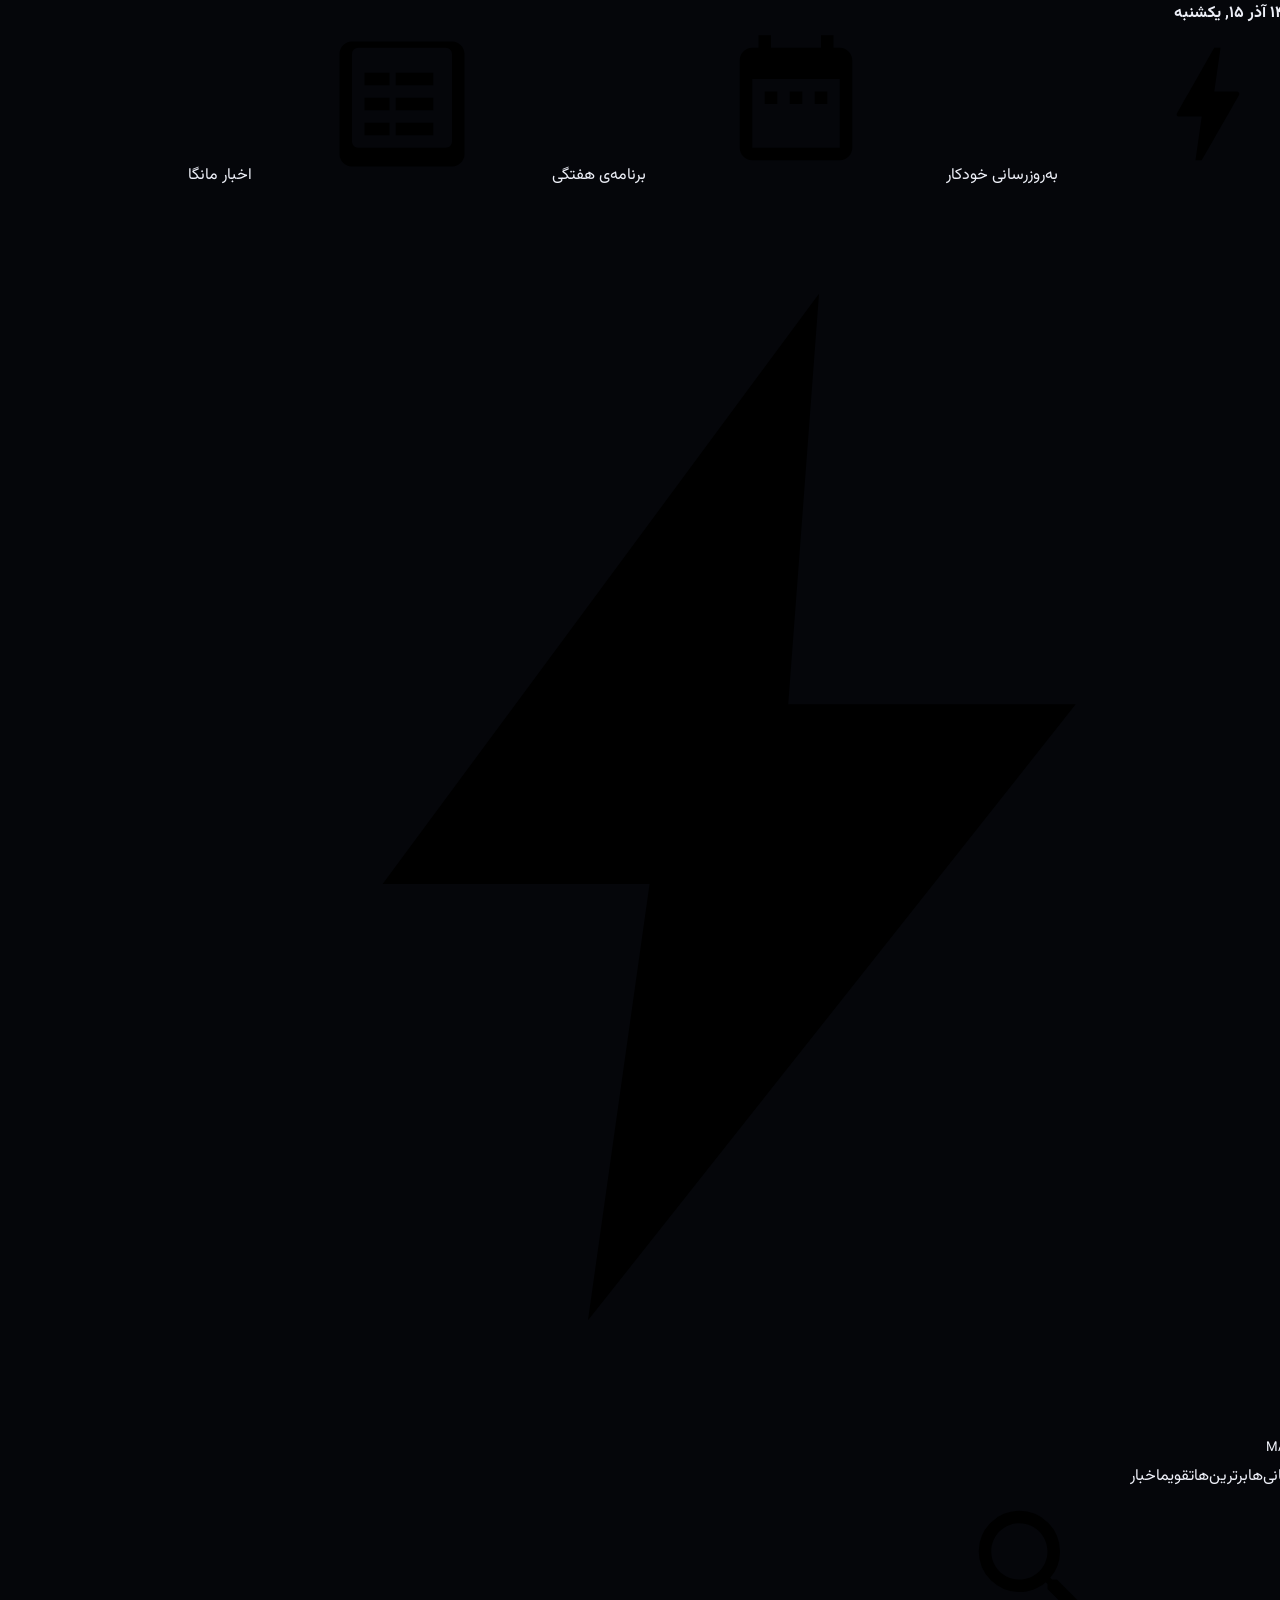
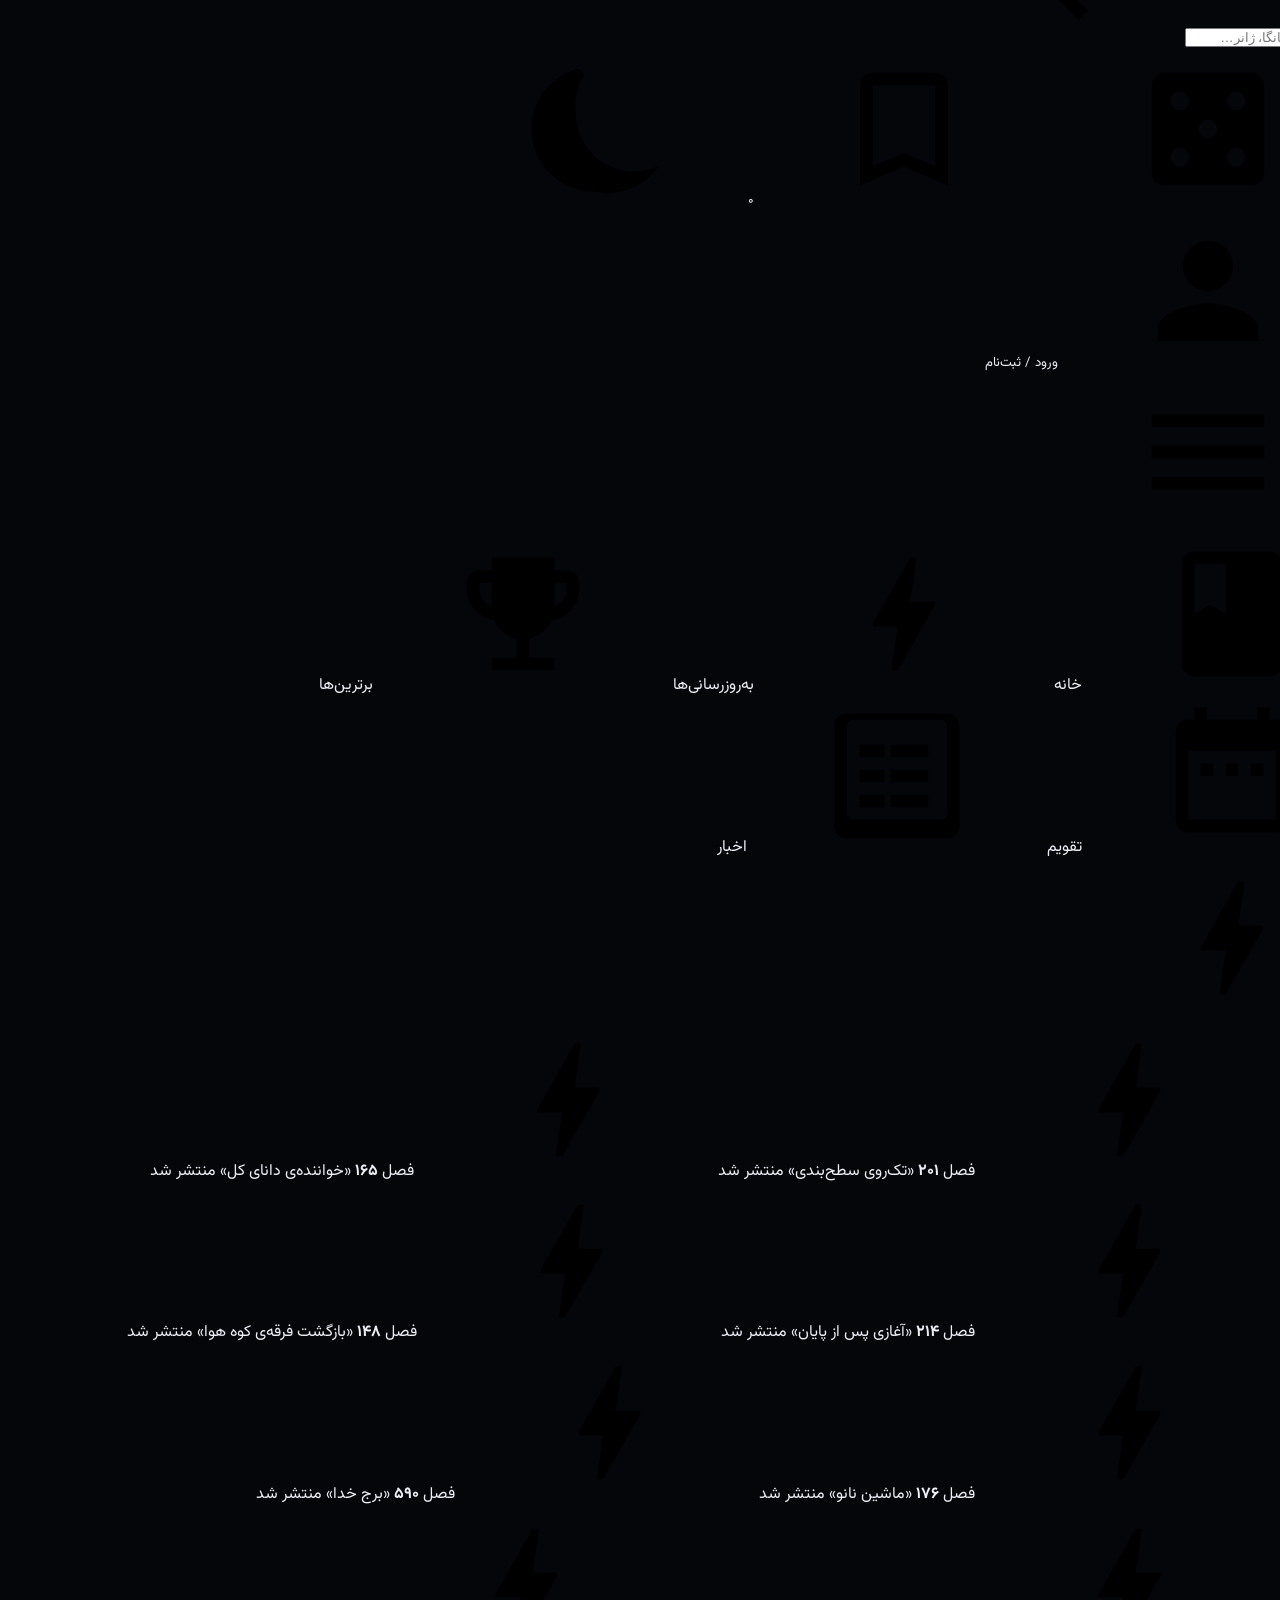
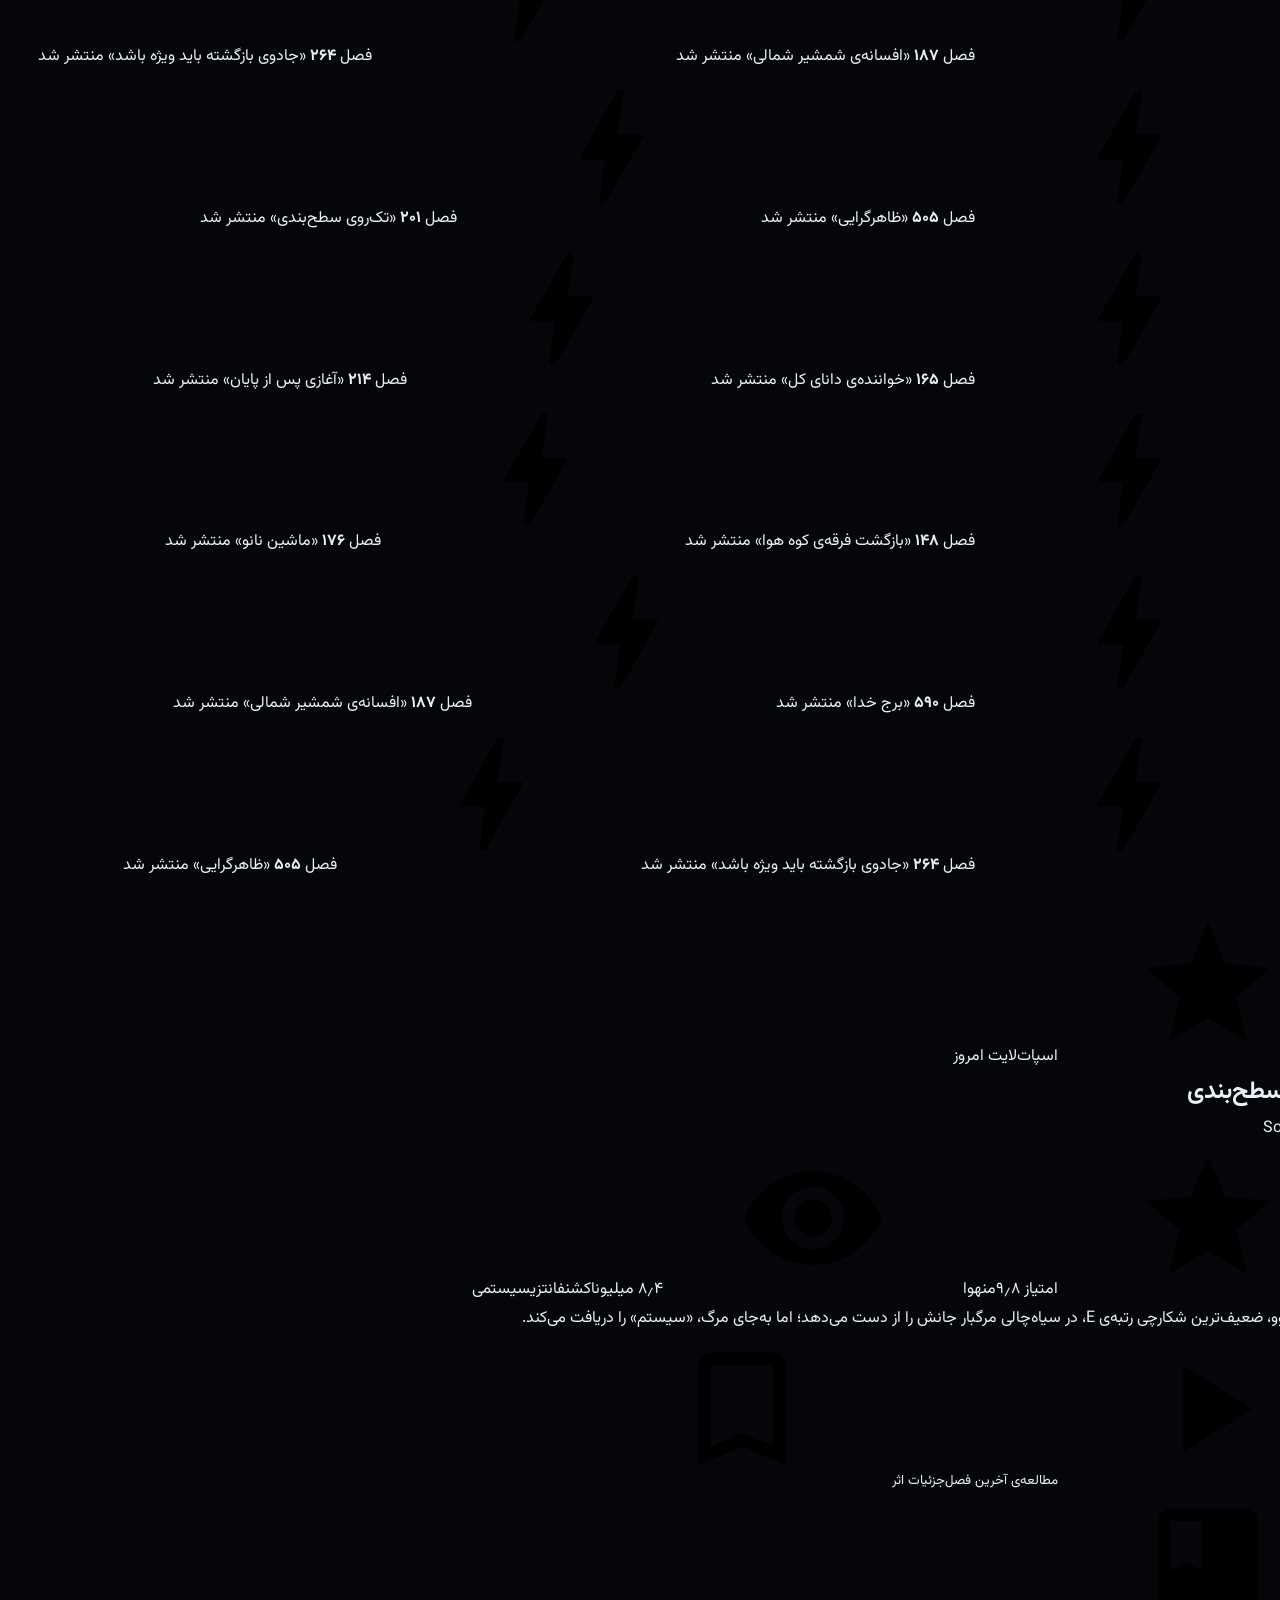
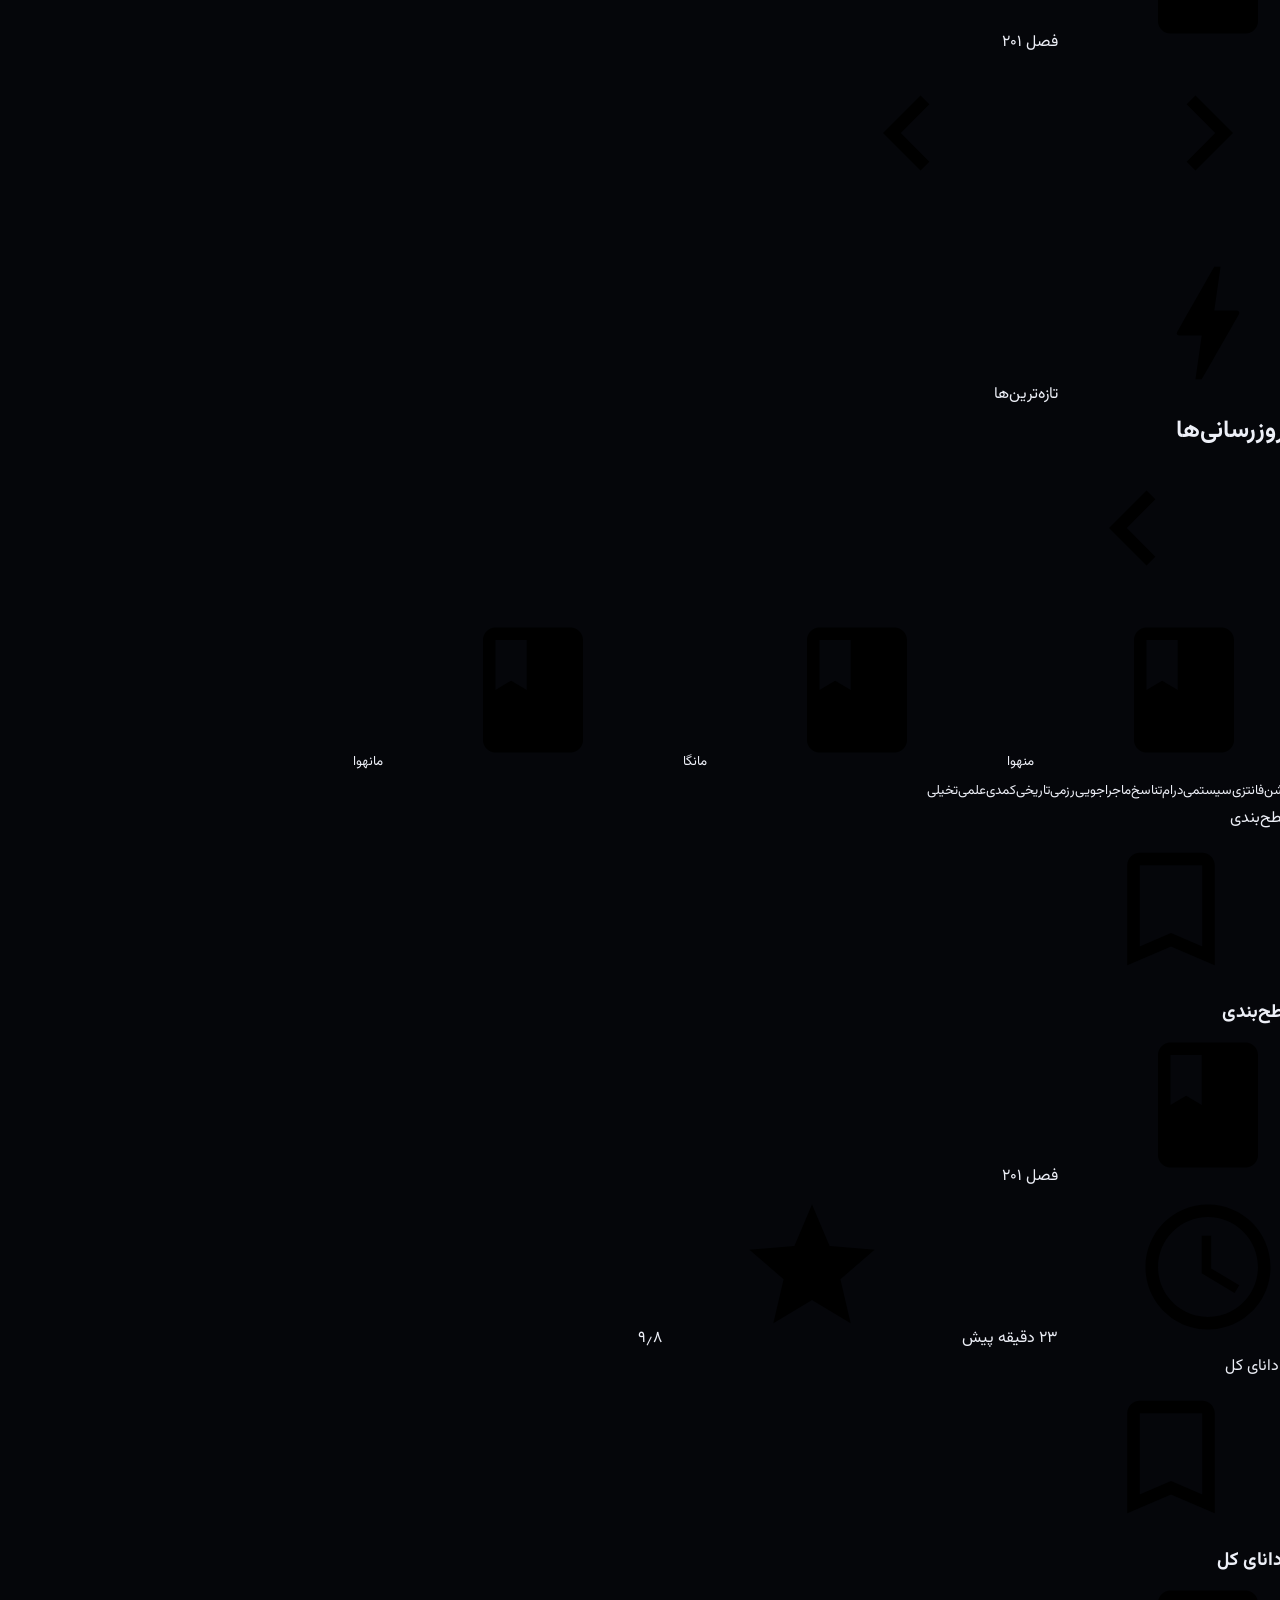
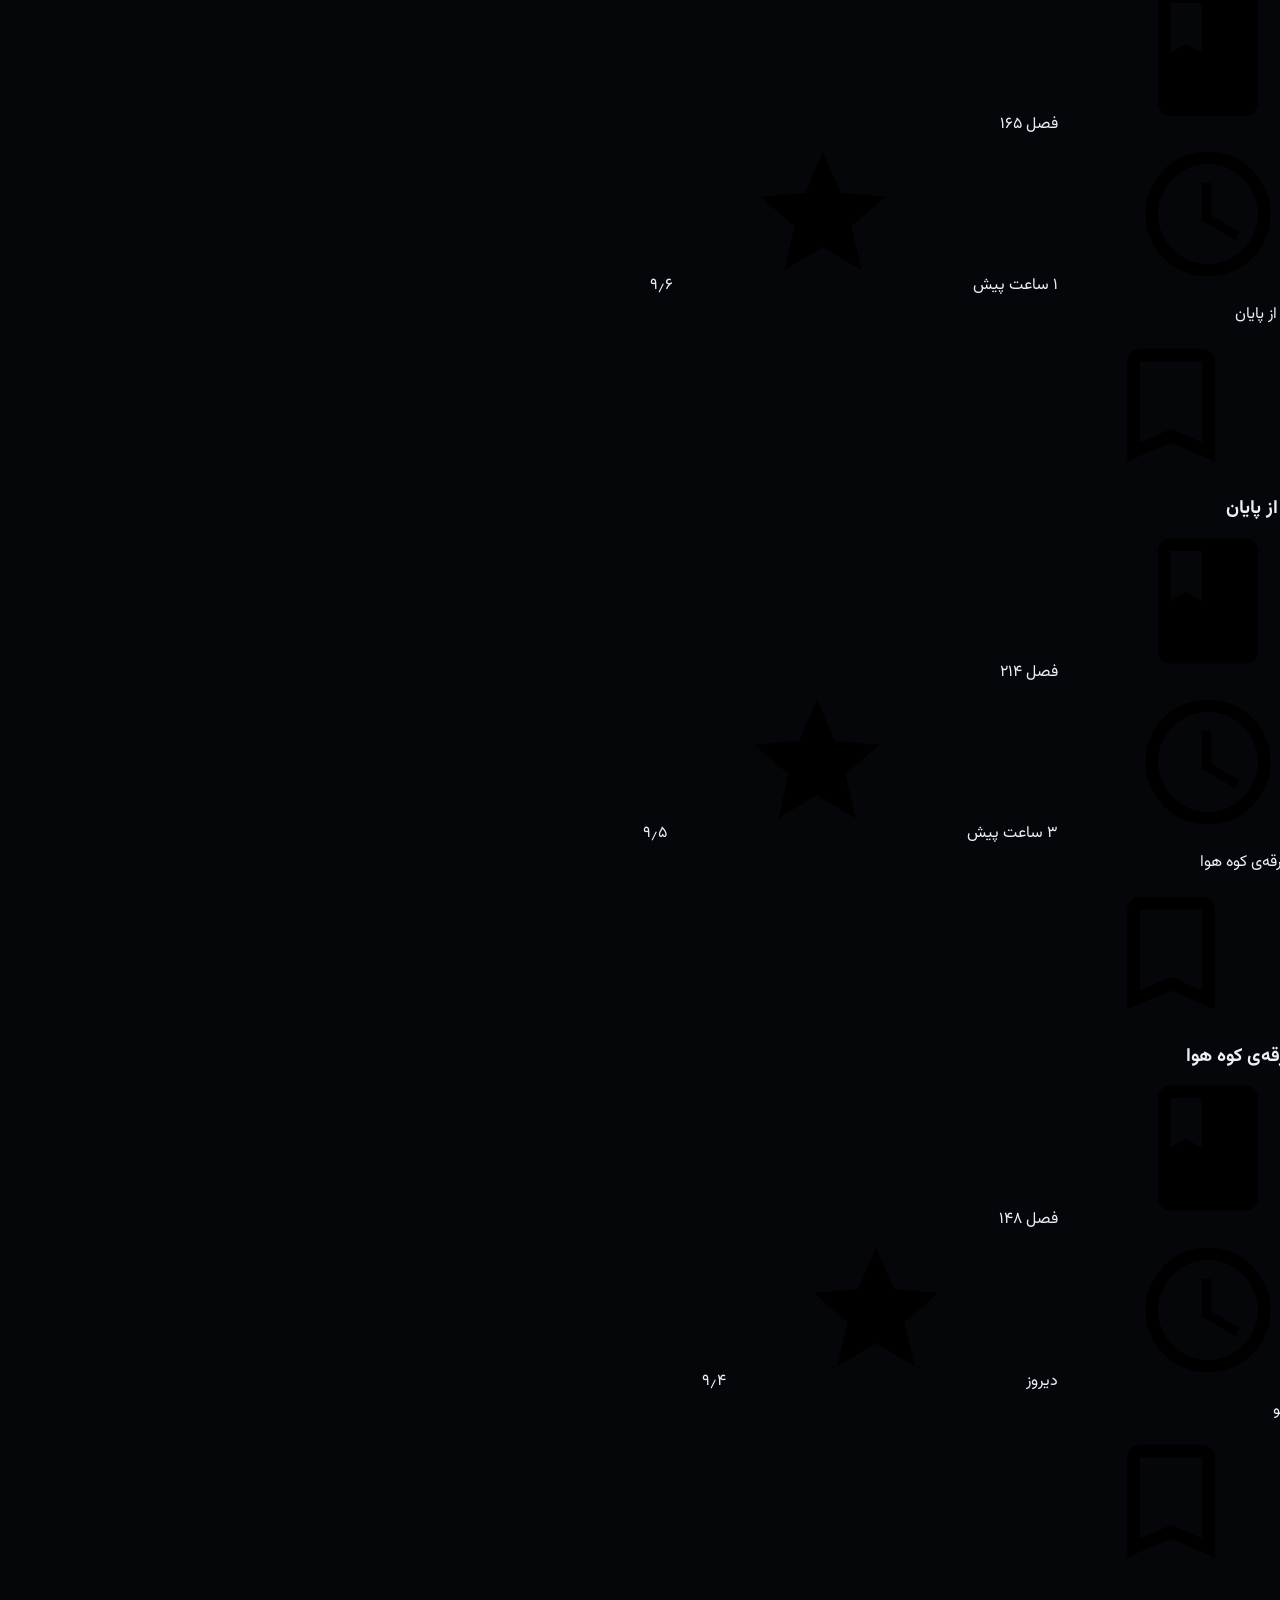
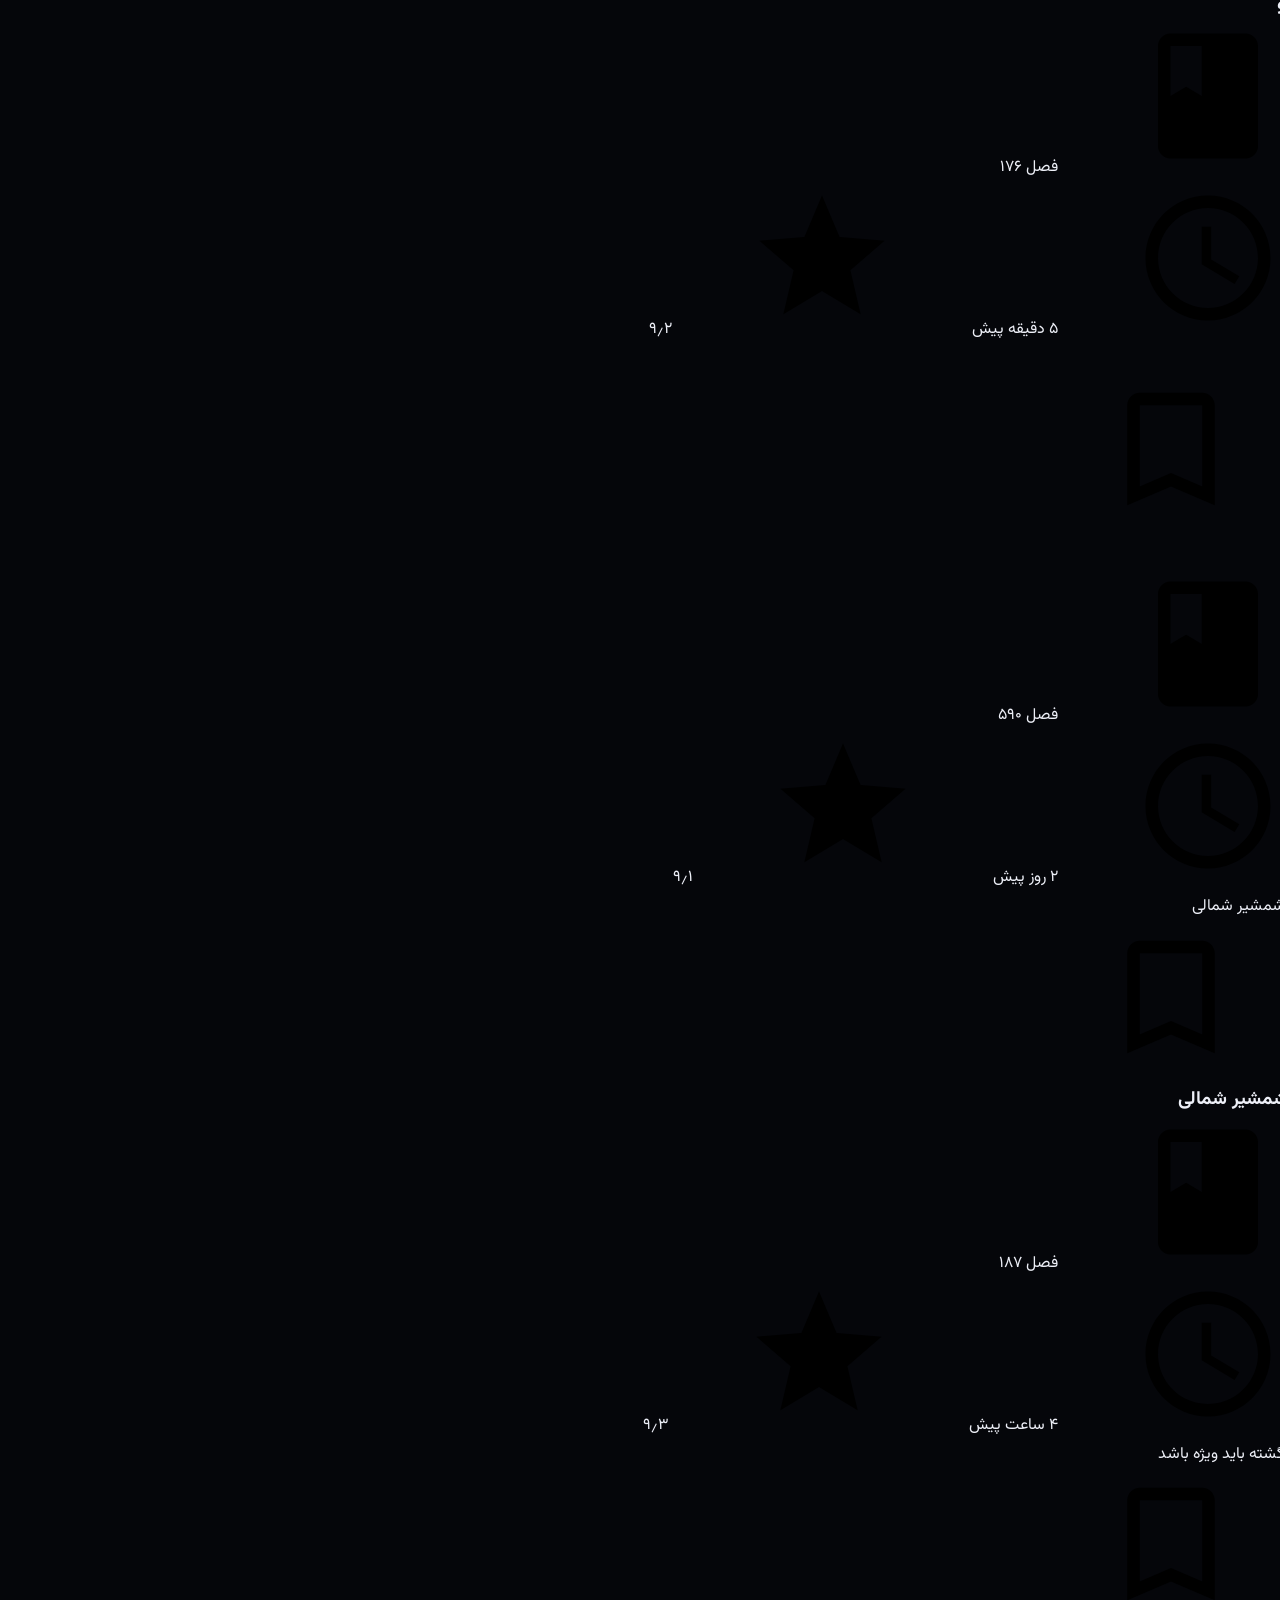
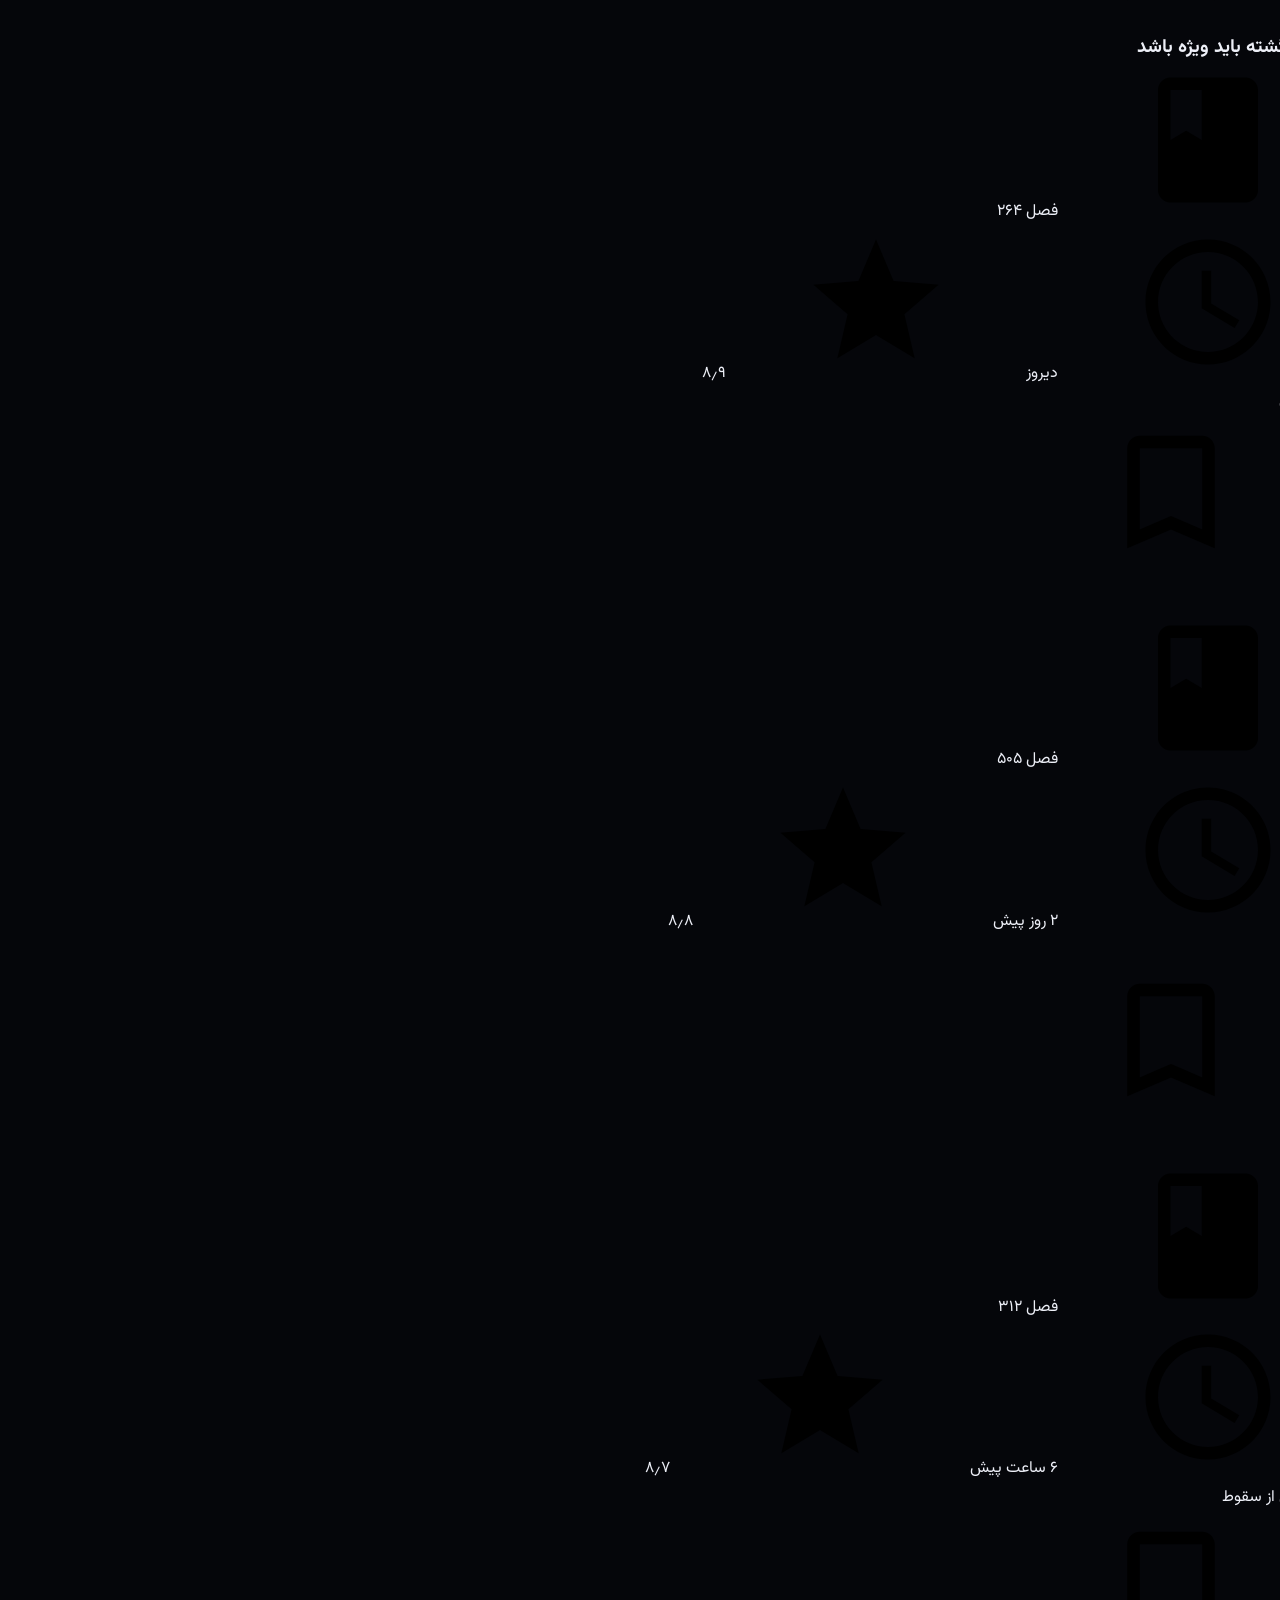
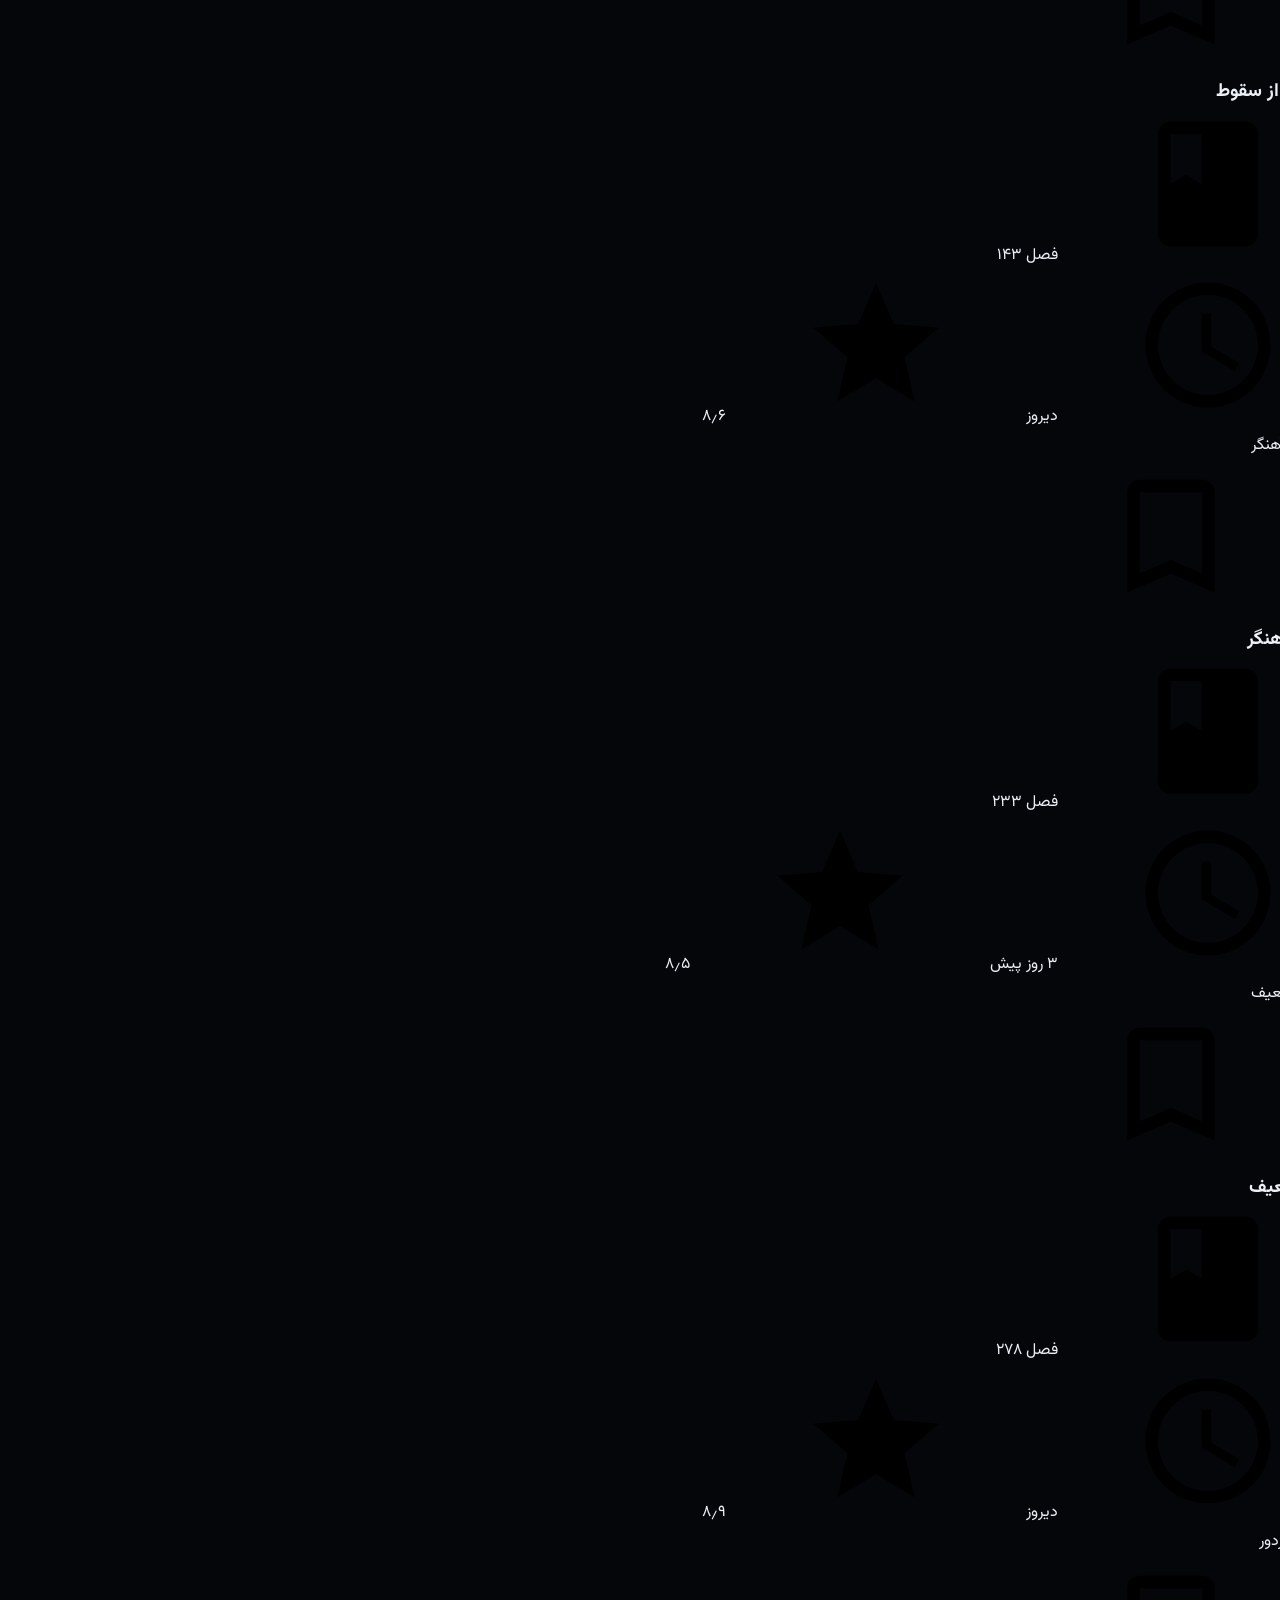
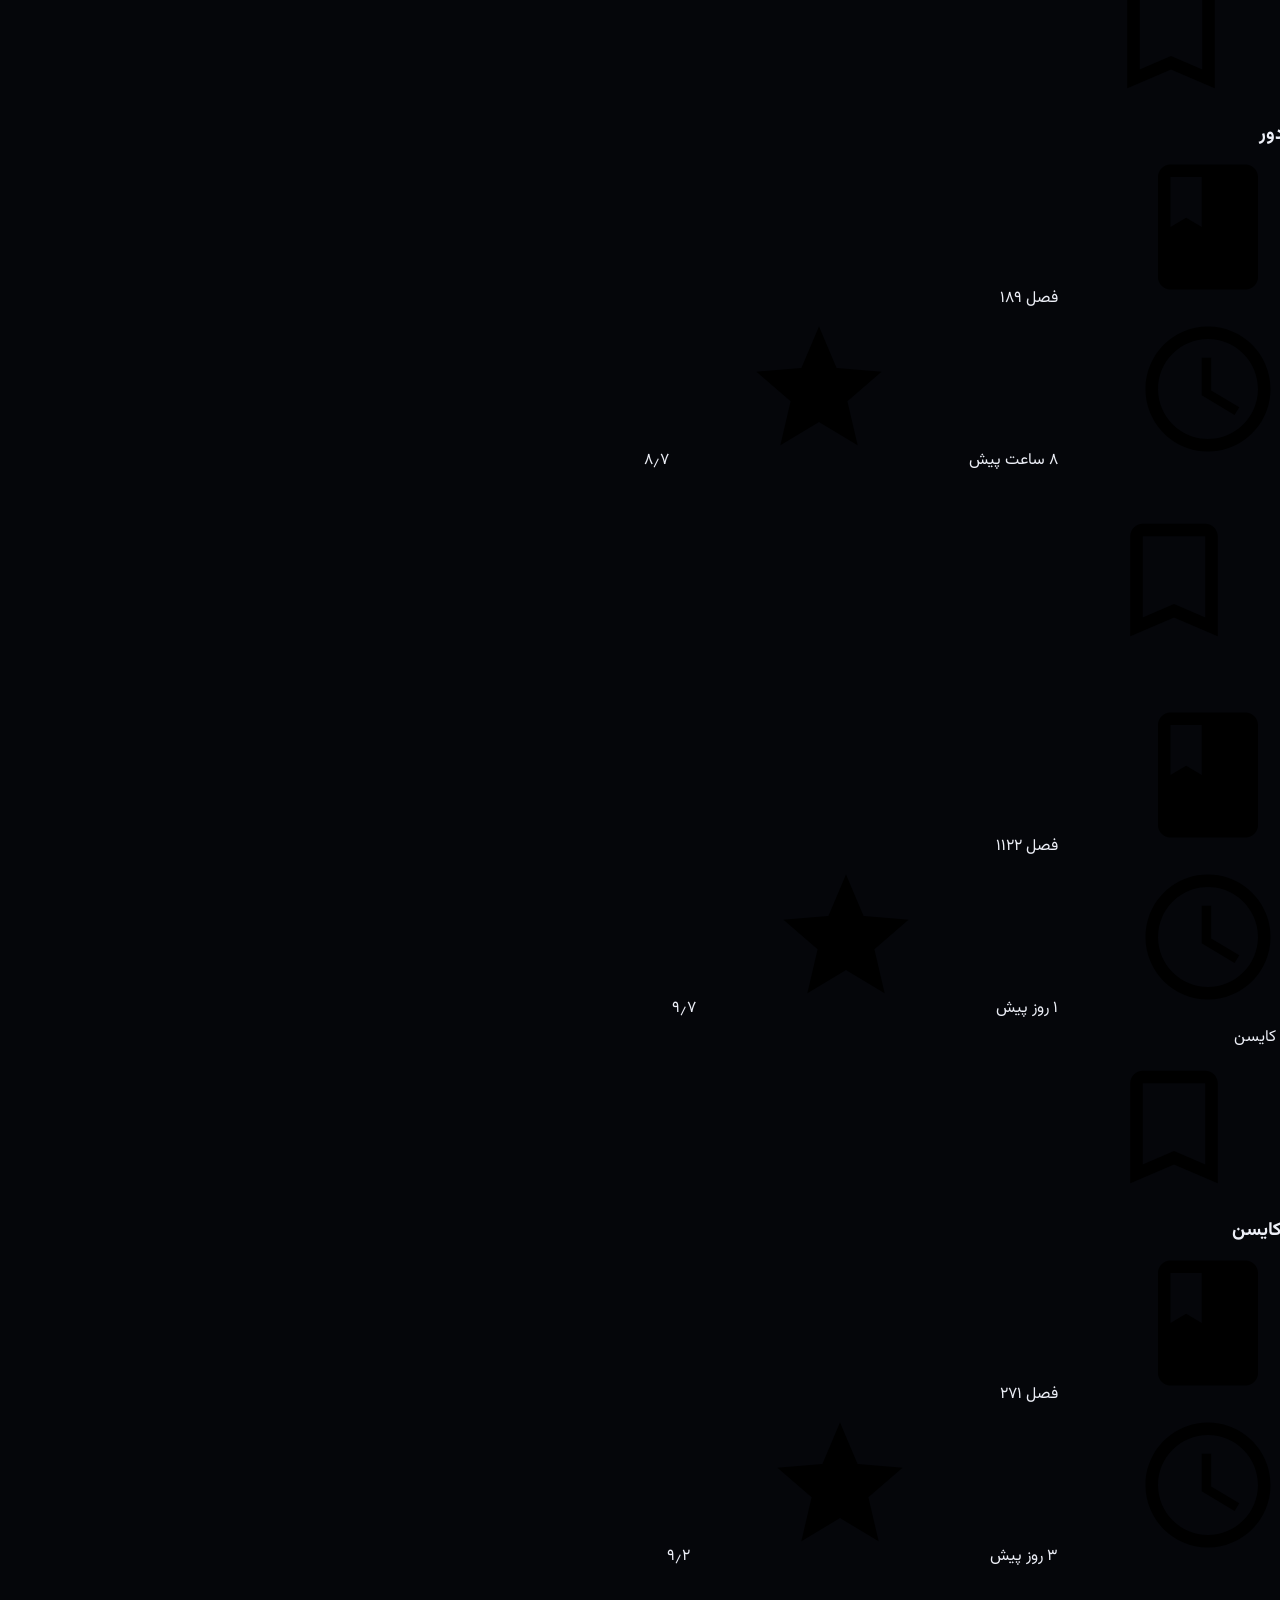
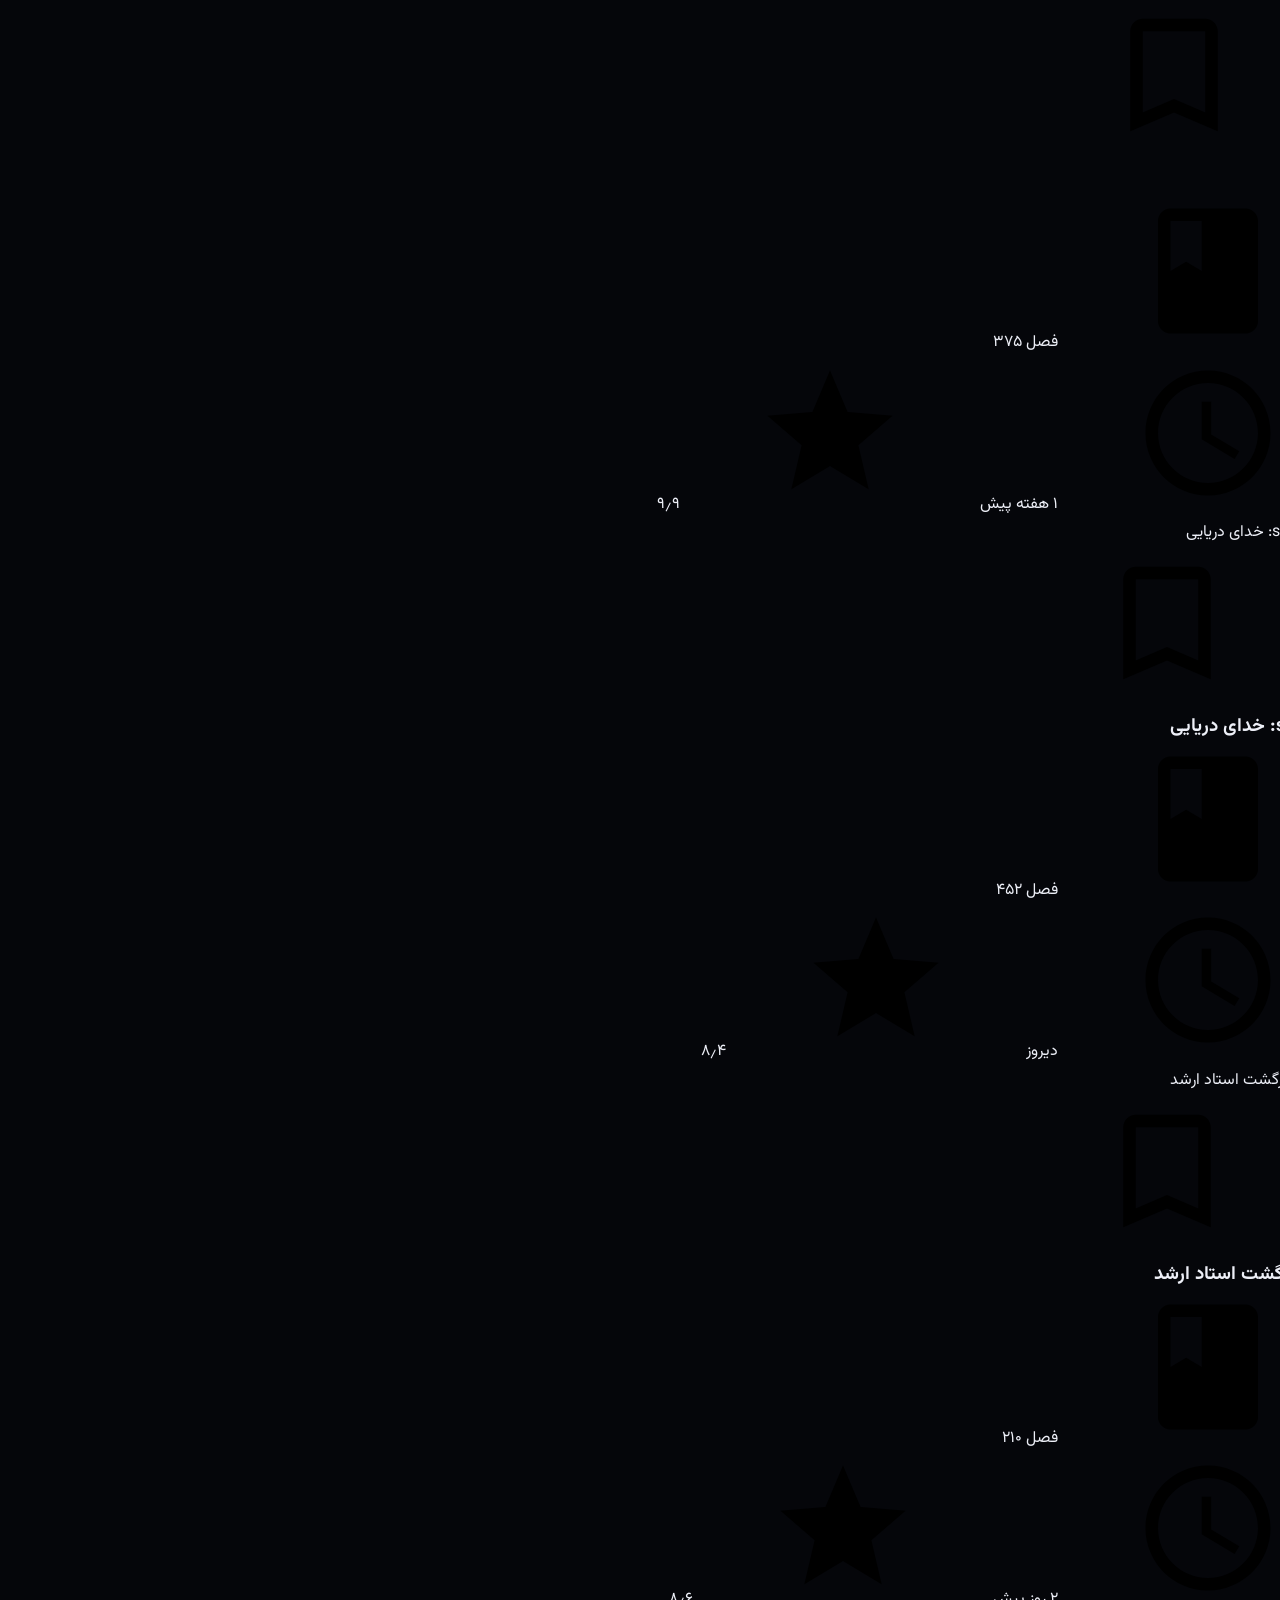
==== commit 544144d9: "Update index.html" ====
--- a/index.html
+++ b/index.html
@@ -2,8 +2,8 @@
 <html lang="fa" dir="rtl">
 <head>
 <meta charset="UTF-8">
-<meta name="viewport" content="width=device-width, initial-scale=1.0">
-<title>مانیسو | MANISO - دنیای فانتزی مانگا</title>
+<meta name="viewport" content="width=device-width, initial-scale=1.0, maximum-scale=1.0, user-scalable=no">
+<title>مانیسو | MANISO</title>
 <link rel="icon" href="data:image/svg+xml,<svg xmlns='http://www.w3.org/2000/svg' viewBox='0 0 100 100'><rect width='100' height='100' rx='22' fill='%23ff5b2e'/><path d='M55 15 30 55h16l-4 30 28-42H52z' fill='%23fff'/></svg>">
 <link rel="preconnect" href="https://fonts.googleapis.com">
 <link rel="preconnect" href="https://fonts.gstatic.com" crossorigin>
@@ -14,7 +14,6 @@
 <div class="noise"></div>
 <div id="scrollProg"></div>
 
-<!-- ===== آیکون‌های متحرک SVG ===== -->
 <svg style="display:none">
   <symbol id="i-search" viewBox="0 0 24 24"><path d="M15.5 14h-.79l-.28-.27A6.47 6.47 0 0016 9.5 6.5 6.5 0 109.5 16c1.61 0 3.09-.59 4.23-1.57l.27.28v.79l5 4.99L20.49 19l-4.99-5zm-6 0C7.01 14 5 11.99 5 9.5S7.01 5 9.5 5 14 7.01 14 9.5 11.99 14 9.5 14z"/></symbol>
   <symbol id="i-bookmark" viewBox="0 0 24 24"><path d="M17 3H7c-1.1 0-2 .9-2 2v16l7-3 7 3V5c0-1.1-.9-2-2-2zm0 15l-5-2.18L7 18V5h10v13z"/></symbol>
@@ -52,335 +51,50 @@
   <symbol id="i-telegram" viewBox="0 0 24 24"><path d="M9.78 18.65l.28-4.23 7.68-6.92c.34-.31-.07-.46-.52-.19L7.74 13.3 3.64 12c-.88-.25-.89-.86.2-1.3l15.97-6.16c.73-.33 1.43.18 1.15 1.3l-2.72 12.81c-.19.91-.74 1.13-1.5.71L12.6 16.3l-1.99 1.93c-.23.23-.42.42-.83.42z"/></symbol>
 </svg>
 
-<!-- نوار بالایی -->
-<div class="topbar">
-  <div class="container">
-    <span><svg style="width:13px;height:13px;fill:currentColor;vertical-align:-2px;margin-left:5px"><use href="#i-calendar"/></svg>امروز: <b id="faDate"></b></span>
-    <div class="tb-links">
-      <a href="#updates"><svg><use href="#i-bolt"/></svg>به‌روزرسانی خودکار</a>
-      <a href="#schedule"><svg><use href="#i-calendar"/></svg>برنامه‌ی هفتگی</a>
-      <a href="#news"><svg><use href="#i-news"/></svg>اخبار مانگا</a>
-    </div>
+<div class="topbar"><div class="container"><span><svg style="width:13px;height:13px;fill:currentColor;vertical-align:-2px;margin-left:5px"><use href="#i-calendar"/></svg>امروز: <b id="faDate"></b></span><div class="tb-links"><a href="#updates"><svg><use href="#i-bolt"/></svg>به‌روزرسانی خودکار</a><a href="#schedule"><svg><use href="#i-calendar"/></svg>برنامه‌ی هفتگی</a><a href="#news"><svg><use href="#i-news"/></svg>اخبار مانگا</a></div></div></div>
+
+<header class="main" id="header"><div class="container hrow">
+  <a href="#home" class="logo"><span class="logo-mark"><svg viewBox="0 0 24 24"><path d="M13.5 2 5 13.5h5.2L9 22l9.5-12h-5.6L13.5 2z"/></svg></span><span class="logo-txt"><span class="fd">مانی<em>سو</em></span><small>MANISO</small></span></a>
+  <nav class="main-nav"><a href="#home" class="on">خانه</a><a href="#updates">به‌روزرسانی‌ها</a><a href="#top">برترین‌ها</a><a href="#schedule">تقویم</a><a href="#news">اخبار</a></nav>
+  <div class="hsearch"><input type="text" id="searchInput" placeholder="جست‌وجوی مانگا، ژانر…" autocomplete="off"><svg class="sicon"><use href="#i-search"/></svg><div id="searchDrop"></div></div>
+  <div class="hicons">
+    <button class="hbtn magic-btn" id="randomBtn" title="فصل شانسی!"><svg><use href="#i-dice"/></svg></button>
+    <button class="hbtn magic-btn" id="markBtn" title="نشان‌شده‌ها"><svg><use href="#i-bookmark"/></svg><span class="cnt" id="markCnt">۰</span></button>
+    <button class="hbtn magic-btn" id="themeBtn" title="تغییر پوسته"><svg id="themeIcon"><use href="#i-moon"/></svg></button>
+    <div id="authArea"><button class="magic-btn auth-btn" id="authOpenBtn"><svg><use href="#i-user"/></svg><span>ورود / ثبت‌نام</span></button></div>
+    <button class="hbtn magic-btn" id="burger"><svg><use href="#i-menu"/></svg></button>
   </div>
-</div>
+</div><div class="mob-menu" id="mobMenu"><a href="#home"><svg><use href="#i-book"/></svg>خانه</a><a href="#updates"><svg><use href="#i-bolt"/></svg>به‌روزرسانی‌ها</a><a href="#top"><svg><use href="#i-trophy"/></svg>برترین‌ها</a><a href="#schedule"><svg><use href="#i-calendar"/></svg>تقویم</a><a href="#news"><svg><use href="#i-news"/></svg>اخبار</a></div></header>
 
-<!-- هدر -->
-<header class="main" id="header">
-  <div class="container hrow">
-    <a href="#home" class="logo">
-      <span class="logo-mark"><svg viewBox="0 0 24 24"><path d="M13.5 2 5 13.5h5.2L9 22l9.5-12h-5.6L13.5 2z"/></svg></span>
-      <span class="logo-txt"><span class="fd">مانی<em>سو</em></span><small>MANISO</small></span>
-    </a>
-    <nav class="main-nav">
-      <a href="#home" class="on">خانه</a>
-      <a href="#updates">به‌روزرسانی‌ها</a>
-      <a href="#top">برترین‌ها</a>
-      <a href="#schedule">تقویم</a>
-      <a href="#news">اخبار</a>
-    </nav>
-    <div class="hsearch">
-      <input type="text" id="searchInput" placeholder="جست‌وجوی مانگا، ژانر…" autocomplete="off">
-      <svg class="sicon"><use href="#i-search"/></svg>
-      <div id="searchDrop"></div>
-    </div>
-    <div class="hicons">
-      <button class="hbtn magic-btn" id="randomBtn" title="فصل شانسی!"><svg><use href="#i-dice"/></svg></button>
-      <button class="hbtn magic-btn" id="markBtn" title="نشان‌شده‌ها"><svg><use href="#i-bookmark"/></svg><span class="cnt" id="markCnt">۰</span></button>
-      <button class="hbtn magic-btn" id="themeBtn" title="تغییر پوسته"><svg id="themeIcon"><use href="#i-moon"/></svg></button>
-      <div id="authArea">
-        <button class="magic-btn auth-btn" id="authOpenBtn"><svg><use href="#i-user"/></svg><span>ورود / ثبت‌نام</span></button>
-      </div>
-      <button class="hbtn magic-btn" id="burger"><svg><use href="#i-menu"/></svg></button>
-    </div>
-  </div>
-  <div class="mob-menu" id="mobMenu">
-    <a href="#home"><svg><use href="#i-book"/></svg>خانه</a>
-    <a href="#updates"><svg><use href="#i-bolt"/></svg>به‌روزرسانی‌ها</a>
-    <a href="#top"><svg><use href="#i-trophy"/></svg>برترین‌ها</a>
-    <a href="#schedule"><svg><use href="#i-calendar"/></svg>تقویم</a>
-    <a href="#news"><svg><use href="#i-news"/></svg>اخبار</a>
-  </div>
-</header>
+<div class="ticker"><svg class="ticker-icon"><use href="#i-bolt"/></svg><div class="ticker-track" id="tickerTrack"></div></div>
 
-<!-- تیکر -->
-<div class="ticker">
-  <svg class="ticker-icon"><use href="#i-bolt"/></svg>
-  <div class="ticker-track" id="tickerTrack"></div>
-</div>
+<section class="spotlight" id="home" style="padding:0"><div class="sp-bg"><img id="spBg" src="" alt=""></div><div class="sp-dots"></div><span class="sp-kanji">漫</span><div class="container sp-inner"><div class="sp-info"><span class="sp-kicker"><svg><use href="#i-star"/></svg>اسپات‌لایت امروز</span><h1 class="sp-title" id="spTitle"></h1><div class="sp-en" id="spEn"></div><div class="sp-meta" id="spMeta"></div><p class="sp-desc" id="spDesc"></p><div class="sp-actions"><button class="magic-btn btn-accent" id="spRead"><svg><use href="#i-play"/></svg>مطالعه‌ی آخرین فصل</button><button class="magic-btn btn-ghost" id="spDetail">جزئیات اثر</button><button class="magic-btn btn-ghost btn-sq" id="spMark"><svg><use href="#i-bookmark"/></svg></button></div></div><div class="sp-cover"><img id="spCover" src="" alt=""><span class="sp-chbadge" id="spBadge"><svg><use href="#i-book"/></svg><span id="spBadgeText"></span></span></div></div><div class="sp-nav"><div class="container"><div class="sp-arrows"><button class="magic-btn sp-arr" id="spPrev"><svg><use href="#i-chevron-right"/></svg></button><button class="magic-btn sp-arr" id="spNext"><svg><use href="#i-chevron-left"/></svg></button></div><span class="sp-count"><b id="spCur">۰۱</b> / <span id="spTot">۰۴</span></span><div class="sp-prog"><i id="spProgBar"></i></div></div></div></section>
 
-<!-- اسپات‌لایت -->
-<section class="spotlight" id="home" style="padding:0">
-  <div class="sp-bg"><img id="spBg" src="" alt=""></div>
-  <div class="sp-dots"></div>
-  <span class="sp-kanji">漫</span>
-  <div class="container sp-inner">
-    <div class="sp-info">
-      <span class="sp-kicker"><svg><use href="#i-star"/></svg>اسپات‌لایت امروز</span>
-      <h1 class="sp-title" id="spTitle"></h1>
-      <div class="sp-en" id="spEn"></div>
-      <div class="sp-meta" id="spMeta"></div>
-      <p class="sp-desc" id="spDesc"></p>
-      <div class="sp-actions">
-        <button class="magic-btn btn-accent" id="spRead"><svg><use href="#i-play"/></svg>مطالعه‌ی آخرین فصل</button>
-        <button class="magic-btn btn-ghost" id="spDetail">جزئیات اثر</button>
-        <button class="magic-btn btn-ghost btn-sq" id="spMark"><svg><use href="#i-bookmark"/></svg></button>
-      </div>
-    </div>
-    <div class="sp-cover">
-      <img id="spCover" src="" alt="">
-      <span class="sp-chbadge" id="spBadge"><svg><use href="#i-book"/></svg><span id="spBadgeText"></span></span>
-    </div>
-  </div>
-  <div class="sp-nav">
-    <div class="container">
-      <div class="sp-arrows">
-        <button class="magic-btn sp-arr" id="spPrev" title="قبلی"><svg><use href="#i-chevron-right"/></svg></button>
-        <button class="magic-btn sp-arr" id="spNext" title="بعدی"><svg><use href="#i-chevron-left"/></svg></button>
-      </div>
-      <span class="sp-count"><b id="spCur">۰۱</b> / <span id="spTot">۰۴</span></span>
-      <div class="sp-prog"><i id="spProgBar"></i></div>
-    </div>
-  </div>
-</section>
+<section id="updates"><div class="container"><div class="sec-head"><div><div class="sec-kicker"><svg><use href="#i-bolt"/></svg>تازه‌ترین‌ها</div><h2 class="sec-title lm"><span>دیوار به‌روزرسانی‌ها</span></h2></div><a class="sec-link" href="#top">آرشیو کامل <svg><use href="#i-chevron-left"/></svg></a></div><div class="filters"><div class="ftabs" id="typeTabs"><button class="magic-btn ftab on" data-type="all">همه</button><button class="magic-btn ftab" data-type="منهوا"><svg><use href="#i-book"/></svg>منهوا</button><button class="magic-btn ftab" data-type="مانگا"><svg><use href="#i-book"/></svg>مانگا</button><button class="magic-btn ftab" data-type="مانهوا"><svg><use href="#i-book"/></svg>مانهوا</button></div><div class="gchips" id="genreChips"></div></div><div class="grid" id="updatesGrid"></div></div></section>
 
-<!-- به‌روزرسانی‌ها -->
-<section id="updates">
-  <div class="container">
-    <div class="sec-head">
-      <div>
-        <div class="sec-kicker"><svg><use href="#i-bolt"/></svg>تازه‌ترین‌ها</div>
-        <h2 class="sec-title lm"><span>دیوار به‌روزرسانی‌ها</span></h2>
-      </div>
-      <a class="sec-link" href="#top">آرشیو کامل <svg><use href="#i-chevron-left"/></svg></a>
-    </div>
-    <div class="filters">
-      <div class="ftabs" id="typeTabs">
-        <button class="magic-btn ftab on" data-type="all">همه</button>
-        <button class="magic-btn ftab" data-type="منهوا"><svg><use href="#i-book"/></svg>منهوا</button>
-        <button class="magic-btn ftab" data-type="مانگا"><svg><use href="#i-book"/></svg>مانگا</button>
-        <button class="magic-btn ftab" data-type="مانهوا"><svg><use href="#i-book"/></svg>مانهوا</button>
-      </div>
-      <div class="gchips" id="genreChips"></div>
-    </div>
-    <div class="grid" id="updatesGrid"></div>
-  </div>
-</section>
+<section id="top" style="padding-top:20px"><div class="container two-col"><aside class="rank-aside"><div class="sec-kicker"><svg><use href="#i-trophy"/></svg>تالار افتخار</div><h2 class="sec-title lm"><span>فهرست طلایی<br>مانیسو</span></h2><p>رتبه‌بندی ده اثر برتر بر اساس امتیاز خوانندگان و محبوبیت.</p><div class="rank-note"><svg><use href="#i-clock"/></svg><div>رتبه‌بندی <b>هر روز ساعت ۲۰:۰۰</b> به‌روزرسانی می‌شود.</div></div></aside><ol class="rank-list" id="rankList"></ol></div></section>
 
-<!-- برترین‌ها -->
-<section id="top" style="padding-top:20px">
-  <div class="container two-col">
-    <aside class="rank-aside">
-      <div class="sec-kicker"><svg><use href="#i-trophy"/></svg>تالار افتخار</div>
-      <h2 class="sec-title lm"><span>فهرست طلایی<br>مانیسو</span></h2>
-      <p>رتبه‌بندی ده اثر برتر بر اساس امتیاز خوانندگان و محبوبیت جامعه‌ی فارسی‌زبان.</p>
-      <div class="rank-note"><svg><use href="#i-clock"/></svg><div>رتبه‌بندی <b>هر روز ساعت ۲۰:۰۰</b> به‌روزرسانی می‌شود.</div></div>
-    </aside>
-    <ol class="rank-list" id="rankList"></ol>
-  </div>
-</section>
+<section id="continue" style="padding-top:0"><div class="container"><div class="sec-head"><div><div class="sec-kicker"><svg><use href="#i-library"/></svg>کتاب‌خانه‌ی شما</div><h2 class="sec-title lm"><span>ادامه‌ی مطالعه</span></h2></div></div><div class="cont-strip" id="contStrip"></div></div></section>
 
-<!-- ادامه مطالعه -->
-<section id="continue" style="padding-top:0">
-  <div class="container">
-    <div class="sec-head">
-      <div>
-        <div class="sec-kicker"><svg><use href="#i-library"/></svg>کتاب‌خانه‌ی شما</div>
-        <h2 class="sec-title lm"><span>ادامه‌ی مطالعه</span></h2>
-      </div>
-    </div>
-    <div class="cont-strip" id="contStrip"></div>
-  </div>
-</section>
+<section id="schedule"><div class="container"><div class="sec-head"><div><div class="sec-kicker"><svg><use href="#i-calendar"/></svg>برنامه‌ی هفتگی</div><h2 class="sec-title lm"><span>تقویم انتشار</span></h2></div></div><div class="day-tabs" id="dayTabs"></div><div class="sched-list" id="schedList"></div></div></section>
 
-<!-- تقویم -->
-<section id="schedule">
-  <div class="container">
-    <div class="sec-head">
-      <div>
-        <div class="sec-kicker"><svg><use href="#i-calendar"/></svg>برنامه‌ی هفتگی</div>
-        <h2 class="sec-title lm"><span>تقویم انتشار</span></h2>
-      </div>
-    </div>
-    <div class="day-tabs" id="dayTabs"></div>
-    <div class="sched-list" id="schedList"></div>
-  </div>
-</section>
+<div class="stats"><div class="container"><div class="stat"><div class="n" data-n="12480">۰</div><div class="l"><svg><use href="#i-book"/></svg>اثر</div></div><div class="stat"><div class="n" data-n="348920">۰</div><div class="l"><svg><use href="#i-library"/></svg>فصل</div></div><div class="stat"><div class="n" data-n="862400">۰</div><div class="l"><svg><use href="#i-user"/></svg>کاربر</div></div><div class="stat"><div class="n" data-n="4100000">۰</div><div class="l"><svg><use href="#i-eye"/></svg>بازدید</div></div></div></div>
 
-<!-- آمار -->
-<div class="stats">
-  <div class="container">
-    <div class="stat"><div class="n" data-n="12480">۰</div><div class="l"><svg><use href="#i-book"/></svg>اثر</div></div>
-    <div class="stat"><div class="n" data-n="348920">۰</div><div class="l"><svg><use href="#i-library"/></svg>فصل</div></div>
-    <div class="stat"><div class="n" data-n="862400">۰</div><div class="l"><svg><use href="#i-user"/></svg>کاربر</div></div>
-    <div class="stat"><div class="n" data-n="4100000">۰</div><div class="l"><svg><use href="#i-eye"/></svg>بازدید</div></div>
-  </div>
-</div>
+<section id="news"><div class="container"><div class="sec-head"><div><div class="sec-kicker"><svg><use href="#i-news"/></svg>مانیسو‌نیوز</div><h2 class="sec-title lm"><span>اخبار دنیای مانگا</span></h2></div></div><div class="news-grid" id="newsGrid"></div></div></section>
 
-<!-- اخبار -->
-<section id="news">
-  <div class="container">
-    <div class="sec-head">
-      <div>
-        <div class="sec-kicker"><svg><use href="#i-news"/></svg>مانیسو‌نیوز</div>
-        <h2 class="sec-title lm"><span>اخبار دنیای مانگا</span></h2>
-      </div>
-    </div>
-    <div class="news-grid" id="newsGrid"></div>
-  </div>
-</section>
+<section style="padding-top:0"><div class="container"><div class="newsband reveal"><div><h3><svg><use href="#i-bell"/></svg>از هیچ فصلی جا نمان!</h3><p>با عضویت در خبرنامه‌ی مانیسو، انتشار فصل‌های موردعلاقه‌ات را همان لحظه‌ی اول باخبر شو.</p></div><form class="nform" id="newsForm"><input type="email" placeholder="ایمیل خود را وارد کنید…" required><button class="magic-btn btn-accent" type="submit">عضویت</button></form></div></div></section>
 
-<!-- خبرنامه -->
-<section style="padding-top:0">
-  <div class="container">
-    <div class="newsband reveal">
-      <div>
-        <h3><svg><use href="#i-bell"/></svg>از هیچ فصلی جا نمان!</h3>
-        <p>با عضویت در خبرنامه‌ی مانیسو، انتشار فصل‌های موردعلاقه‌ات را همان لحظه‌ی اول باخبر شو.</p>
-      </div>
-      <form class="nform" id="newsForm">
-        <input type="email" placeholder="ایمیل خود را وارد کنید…" required>
-        <button class="magic-btn btn-accent" type="submit">عضویت</button>
-      </form>
-    </div>
-  </div>
-</section>
+<footer><div class="container"><div class="f-grid"><div class="f-about"><a href="#home" class="logo"><span class="logo-mark"><svg viewBox="0 0 24 24" style="width:24px;height:24px;fill:#fff"><path d="M13.5 2 5 13.5h5.2L9 22l9.5-12h-5.6L13.5 2z"/></svg></span><span class="logo-txt"><span class="fd">مانی<em style="color:var(--accent);font-style:normal">سو</em></span><small>MANISO</small></span></a><p>مانیسو خانه‌ی فارسی‌زبان عاشقان مانگا، منهوا و مانهواست.</p><div class="socials"><a href="#"><svg><use href="#i-telegram"/></svg></a><a href="#"><svg><use href="#i-instagram"/></svg></a><a href="#"><svg><use href="#i-discord"/></svg></a><a href="#"><svg><use href="#i-youtube"/></svg></a></div></div><div class="f-col"><h4>دسترسی سریع</h4><a href="#updates"><svg><use href="#i-chevron-left"/></svg>به‌روزرسانی‌ها</a><a href="#top"><svg><use href="#i-chevron-left"/></svg>برترین‌ها</a><a href="#schedule"><svg><use href="#i-chevron-left"/></svg>تقویم</a><a href="#news"><svg><use href="#i-chevron-left"/></svg>اخبار</a></div><div class="f-col"><h4>ژانرهای داغ</h4><a href="#updates"><svg><use href="#i-chevron-left"/></svg>سیستمی</a><a href="#updates"><svg><use href="#i-chevron-left"/></svg>بازگشتی</a><a href="#updates"><svg><use href="#i-chevron-left"/></svg>رزمی</a><a href="#updates"><svg><use href="#i-chevron-left"/></svg>عاشقانه</a></div><div class="f-col"><h4>پشتیبانی</h4><a href="#"><svg><use href="#i-chevron-left"/></svg>قوانین</a><a href="#"><svg><use href="#i-chevron-left"/></svg>درخواست مانگا</a><a href="#"><svg><use href="#i-chevron-left"/></svg>تماس با ما</a></div></div><div class="f-bottom"><span>© ۱۴۰۵ <b>مانیسو</b></span><span style="display:flex;align-items:center;gap:5px">ساخته‌شده با <svg style="width:13px;height:13px;fill:var(--accent)"><use href="#i-heart"/></svg> برای مانگافارس</span></div></div></footer>
 
-<!-- فوتر -->
-<footer>
-  <div class="container">
-    <div class="f-grid">
-      <div class="f-about">
-        <a href="#home" class="logo">
-          <span class="logo-mark"><svg viewBox="0 0 24 24" style="width:24px;height:24px;fill:#fff"><path d="M13.5 2 5 13.5h5.2L9 22l9.5-12h-5.6L13.5 2z"/></svg></span>
-          <span class="logo-txt"><span class="fd">مانی<em style="color:var(--accent);font-style:normal">سو</em></span><small>MANISO</small></span>
-        </a>
-        <p>مانیسو خانه‌ی فارسی‌زبان عاشقان مانگا، منهوا و مانهواست.</p>
-        <div class="socials">
-          <a href="#" title="تلگرام"><svg><use href="#i-telegram"/></svg></a>
-          <a href="#" title="اینستاگرام"><svg><use href="#i-instagram"/></svg></a>
-          <a href="#" title="دیسنکورد"><svg><use href="#i-discord"/></svg></a>
-          <a href="#" title="یوتیوب"><svg><use href="#i-youtube"/></svg></a>
-        </div>
-      </div>
-      <div class="f-col">
-        <h4>دسترسی سریع</h4>
-        <a href="#updates"><svg><use href="#i-chevron-left"/></svg>به‌روزرسانی‌ها</a>
-        <a href="#top"><svg><use href="#i-chevron-left"/></svg>برترین‌ها</a>
-        <a href="#schedule"><svg><use href="#i-chevron-left"/></svg>تقویم</a>
-        <a href="#news"><svg><use href="#i-chevron-left"/></svg>اخبار</a>
-      </div>
-      <div class="f-col">
-        <h4>ژانرهای داغ</h4>
-        <a href="#updates"><svg><use href="#i-chevron-left"/></svg>سیستمی</a>
-        <a href="#updates"><svg><use href="#i-chevron-left"/></svg>بازگشتی</a>
-        <a href="#updates"><svg><use href="#i-chevron-left"/></svg>رزمی</a>
-        <a href="#updates"><svg><use href="#i-chevron-left"/></svg>عاشقانه</a>
-      </div>
-      <div class="f-col">
-        <h4>پشتیبانی</h4>
-        <a href="#"><svg><use href="#i-chevron-left"/></svg>قوانین</a>
-        <a href="#"><svg><use href="#i-chevron-left"/></svg>درخواست مانگا</a>
-        <a href="#"><svg><use href="#i-chevron-left"/></svg>تماس با ما</a>
-      </div>
-    </div>
-    <div class="f-bottom">
-      <span>© ۱۴۰۵ <b>مانیسو</b></span>
-      <span style="display:flex;align-items:center;gap:5px">ساخته‌شده با <svg style="width:13px;height:13px;fill:var(--accent)"><use href="#i-heart"/></svg> برای مانگافارس</span>
-    </div>
-  </div>
-</footer>
+<div class="modal" id="detailModal"><div class="modal-card"><button class="magic-btn m-close" data-close><svg><use href="#i-close"/></svg></button><div class="dm-grid"><div class="dm-cover"><img id="dmCover" src="" alt=""></div><div><h2 class="dm-title" id="dmTitle"></h2><div class="dm-en" id="dmEn"></div><div class="sp-meta" id="dmChips"></div><div class="dm-stats" id="dmStats"></div><p class="dm-desc" id="dmDesc"></p><div class="dm-actions"><button class="magic-btn btn-accent" id="dmRead"><svg><use href="#i-play"/></svg>شروع</button><button class="magic-btn btn-ghost" id="dmLatest">آخرین فصل</button><button class="magic-btn btn-ghost" id="dmMark"><svg><use href="#i-bookmark"/></svg>نشان کردن</button></div></div></div><div class="ch-list"><h4>فهرست فصل‌ها</h4><div class="ch-rows" id="chRows"></div></div></div></div>
 
-<!-- مودال جزئیات -->
-<div class="modal" id="detailModal">
-  <div class="modal-card">
-    <button class="magic-btn m-close" data-close><svg><use href="#i-close"/></svg></button>
-    <div class="dm-grid">
-      <div class="dm-cover"><img id="dmCover" src="" alt=""></div>
-      <div>
-        <h2 class="dm-title" id="dmTitle"></h2>
-        <div class="dm-en" id="dmEn"></div>
-        <div class="sp-meta" id="dmChips"></div>
-        <div class="dm-stats" id="dmStats"></div>
-        <p class="dm-desc" id="dmDesc"></p>
-        <div class="dm-actions">
-          <button class="magic-btn btn-accent" id="dmRead"><svg><use href="#i-play"/></svg>شروع</button>
-          <button class="magic-btn btn-ghost" id="dmLatest">آخرین فصل</button>
-          <button class="magic-btn btn-ghost" id="dmMark"><svg><use href="#i-bookmark"/></svg>نشان کردن</button>
-        </div>
-      </div>
-    </div>
-    <div class="ch-list">
-      <h4>فهرست فصل‌ها</h4>
-      <div class="ch-rows" id="chRows"></div>
-    </div>
-  </div>
-</div>
+<div class="modal auth-modal" id="authModal"><div class="modal-card"><button class="magic-btn m-close" data-close><svg><use href="#i-close"/></svg></button><div style="text-align:center;margin-bottom:24px"><h2 class="fd" style="font-size:28px">خوش آمدید!</h2><p style="color:var(--muted);font-size:13px;margin-top:6px">برای دسترسی به امکانات کامل مانیسو وارد شوید</p></div><div class="auth-tabs"><button class="magic-btn auth-tab on" data-auth="login">ورود</button><button class="magic-btn auth-tab" data-auth="register">ثبت‌نام</button></div><form class="auth-form" id="loginForm"><div class="form-group"><label>نام کاربری یا ایمیل</label><input type="text" id="loginUser" required placeholder="مثلاً: ali_manga"></div><div class="form-group"><label>رمز عبور</label><input type="password" id="loginPass" required placeholder="رمز عبور"></div><div class="form-error" id="loginError"><svg><use href="#i-error"/></svg><span></span></div><button class="magic-btn btn-accent auth-submit" type="submit"><svg><use href="#i-user"/></svg>ورود</button></form><form class="auth-form" id="registerForm" style="display:none"><div class="form-group"><label>نام کاربری</label><input type="text" id="regUser" required placeholder="حداقل ۳ کاراکتر"></div><div class="form-group"><label>ایمیل</label><input type="email" id="regEmail" required placeholder="example@mail.com"></div><div class="form-group"><label>رمز عبور</label><input type="password" id="regPass" required placeholder="حداقل ۶ کاراکتر"></div><div class="form-error" id="regError"><svg><use href="#i-error"/></svg><span></span></div><button class="magic-btn btn-accent auth-submit" type="submit"><svg><use href="#i-check"/></svg>ثبت‌نام</button></form></div></div>
 
-<!-- مودال ورود/ثبت‌نام -->
-<div class="modal auth-modal" id="authModal">
-  <div class="modal-card">
-    <button class="magic-btn m-close" data-close><svg><use href="#i-close"/></svg></button>
-    <div style="text-align:center;margin-bottom:24px">
-      <h2 class="fd" style="font-size:28px">خوش آمدید!</h2>
-      <p style="color:var(--muted);font-size:13px;margin-top:6px">برای دسترسی به امکانات کامل مانیسو وارد شوید</p>
-    </div>
-    <div class="auth-tabs">
-      <button class="magic-btn auth-tab on" data-auth="login">ورود</button>
-      <button class="magic-btn auth-tab" data-auth="register">ثبت‌نام</button>
-    </div>
-    <form class="auth-form" id="loginForm">
-      <div class="form-group">
-        <label>نام کاربری یا ایمیل</label>
-        <input type="text" id="loginUser" required placeholder="مثلاً: ali_manga">
-      </div>
-      <div class="form-group">
-        <label>رمز عبور</label>
-        <input type="password" id="loginPass" required placeholder="رمز عبور">
-      </div>
-      <div class="form-error" id="loginError"><svg><use href="#i-error"/></svg><span></span></div>
-      <button class="magic-btn btn-accent auth-submit" type="submit"><svg><use href="#i-user"/></svg>ورود</button>
-    </form>
-    <form class="auth-form" id="registerForm" style="display:none">
-      <div class="form-group">
-        <label>نام کاربری</label>
-        <input type="text" id="regUser" required placeholder="حداقل ۳ کاراکتر">
-      </div>
-      <div class="form-group">
-        <label>ایمیل</label>
-        <input type="email" id="regEmail" required placeholder="example@mail.com">
-      </div>
-      <div class="form-group">
-        <label>رمز عبور</label>
-        <input type="password" id="regPass" required placeholder="حداقل ۶ کاراکتر">
-      </div>
-      <div class="form-error" id="regError"><svg><use href="#i-error"/></svg><span></span></div>
-      <button class="magic-btn btn-accent auth-submit" type="submit"><svg><use href="#i-check"/></svg>ثبت‌نام</button>
-    </form>
-  </div>
-</div>
-
-<!-- کتاب‌خوان -->
-<div class="reader" id="reader">
-  <div class="r-top">
-    <button class="magic-btn r-back" id="rClose"><svg><use href="#i-close"/></svg></button>
-    <div class="r-info"><div class="t" id="rTitle"></div><div class="c" id="rCh"></div></div>
-    <div class="r-tools">
-      <button class="magic-btn r-tool on" id="rWidth"><svg><use href="#i-width"/></svg>عرض استاندارد</button>
-      <button class="magic-btn r-tool" id="rTopGo"><svg><use href="#i-top"/></svg>ابتدا</button>
-    </div>
-  </div>
-  <div class="r-progwrap"><i id="rProg"></i></div>
-  <div class="r-body" id="rBody"><div class="r-pages" id="rPages"></div></div>
-  <div class="r-bottom">
-    <button class="magic-btn r-nav" id="rPrev"><svg><use href="#i-chevron-right"/></svg>قبل</button>
-    <span class="r-chlabel" id="rLabel"></span>
-    <button class="magic-btn r-nav" id="rNext">بعد<svg><use href="#i-chevron-left"/></svg></button>
-  </div>
-</div>
+<div class="reader" id="reader"><div class="r-top"><button class="magic-btn r-back" id="rClose"><svg><use href="#i-close"/></svg></button><div class="r-info"><div class="t" id="rTitle"></div><div class="c" id="rCh"></div></div><div class="r-tools"><button class="magic-btn r-tool on" id="rWidth"><svg><use href="#i-width"/></svg>عرض استاندارد</button><button class="magic-btn r-tool" id="rTopGo"><svg><use href="#i-top"/></svg>ابتدا</button></div></div><div class="r-progwrap"><i id="rProg"></i></div><div class="r-body" id="rBody"><div class="r-pages" id="rPages"></div></div><div class="r-bottom"><button class="magic-btn r-nav" id="rPrev"><svg><use href="#i-chevron-right"/></svg>قبل</button><span class="r-chlabel" id="rLabel"></span><button class="magic-btn r-nav" id="rNext">بعد<svg><use href="#i-chevron-left"/></svg></button></div></div>
 
 <div id="toasts"></div>
 <button id="toTop" title="بازگشت به بالا"><svg><use href="#i-arrow-up"/></svg></button>
 
 <script src="script.js"></script>
 </body>
-      </html>
+                                                                                                                                                                                                                                                                                                                                                                                                                                                                                                                                                                                                                                                                                                                                                                                                                                                                                                                                                                                                                                                                                         </html>
--- a/style.css
+++ b/style.css
@@ -1,25 +1,29 @@
 /* ============================================
-   مانیسو | MANISO — style.css
+   مانیسو | MANISO — FANTASY EDITION CSS
    ============================================ */
 
 :root{
-  --bg:#0a0c14; --bg2:#0e1120; --card:#141828; --card2:#1a1f33;
-  --line:rgba(255,255,255,.08); --line2:rgba(255,255,255,.14);
+  --bg:#05060a; --bg2:#0a0c14; --card:rgba(20,24,40,.65); --card2:rgba(30,35,55,.7);
+  --line:rgba(255,255,255,.08); --line2:rgba(255,255,255,.15);
   --text:#edeff7; --muted:#98a0b8; --dim:#6a7189;
-  --accent:#ff5b2e; --accent2:#ffc14d; --teal:#3ad6b6;
-  --shadow:0 18px 44px rgba(0,0,0,.5);
+  --accent:#ff5b2e; --accent-glow:rgba(255,91,46,.4);
+  --accent2:#ffc14d; --teal:#3ad6b6;
+  --glass:rgba(255,255,255,.03);
+  --shadow:0 20px 50px rgba(0,0,0,.6);
   --ease:cubic-bezier(.22,.9,.3,1);
   --fd:'Lalezar',cursive; --fb:'Vazirmatn',sans-serif;
 }
 body.light{
-  --bg:#f3f1ea; --bg2:#faf8f2; --card:#ffffff; --card2:#f1eee6;
-  --line:rgba(20,22,35,.1); --line2:rgba(20,22,35,.18);
+  --bg:#f4f2ec; --bg2:#faf8f2; --card:rgba(255,255,255,.75); --card2:rgba(240,238,230,.8);
+  --line:rgba(20,22,35,.08); --line2:rgba(20,22,35,.15);
   --text:#181b28; --muted:#5a6076; --dim:#8a8fa3;
-  --shadow:0 18px 44px rgba(30,25,15,.14);
+  --accent:#e0451a; --accent-glow:rgba(224,69,26,.3);
+  --glass:rgba(255,255,255,.4);
+  --shadow:0 20px 50px rgba(30,25,15,.12);
 }
 *{margin:0;padding:0;box-sizing:border-box}
 html{scroll-behavior:smooth}
-body{font-family:var(--fb);background:var(--bg);color:var(--text);overflow-x:hidden;line-height:1.8}
+body{font-family:var(--fb);background:var(--bg);color:var(--text);overflow-x:hidden;line-height:1.8;transition:background .4s,color .4s}
 body.lock{overflow:hidden}
 ::selection{background:var(--accent);color:#fff}
 img{display:block;max-width:100%}
@@ -28,432 +32,444 @@
 :focus-visible{outline:2px solid var(--accent);outline-offset:3px;border-radius:6px}
 ::-webkit-scrollbar{width:10px;height:8px}
 ::-webkit-scrollbar-track{background:var(--bg2)}
-::-webkit-scrollbar-thumb{background:#2c3350;border-radius:99px}
-body.light ::-webkit-scrollbar-thumb{background:#cfc9ba}
+::-webkit-scrollbar-thumb{background:linear-gradient(var(--accent),var(--accent2));border-radius:99px}
 .container{max-width:1280px;margin:0 auto;padding:0 24px}
-.fd{font-family:var(--fd);font-weight:400;letter-spacing:.3px}
+.fd{font-family:var(--fd);font-weight:400;letter-spacing
+
+    /* ===== MAGIC BUTTON SYSTEM ===== */
+.magic-btn{position:relative;overflow:hidden;transition:all .3s var(--ease);isolation:isolate}
+.magic-btn::before{content:'';position:absolute;inset:-2px;background:linear-gradient(45deg,var(--accent),var(--accent2),var(--teal),var(--accent));background-size:300% 300%;opacity:0;z-index:-1;transition:opacity .3s;animation:borderRotate 4s linear infinite;border-radius:inherit;pointer-events:none}
+.magic-btn:hover::before{opacity:1}
+.magic-btn::after{content:'';position:absolute;inset:1px;background:var(--card);border-radius:inherit;z-index:-1;transition:background .3s;pointer-events:none}
+.magic-btn:hover{transform:translateY(-3px);box-shadow:0 8px 25px var(--accent-glow);color:var(--accent)}
+.magic-btn:active{transform:translateY(0) scale(.97)}
+@keyframes borderRotate{0%{background-position:0% 50%}50%{background-position:100% 50%}100%{background-position:0% 50%}}
 
 /* ===== نویز و پراگرس ===== */
-.noise{position:fixed;inset:0;z-index:90;pointer-events:none;opacity:.05;
+.noise{position:fixed;inset:0;z-index:90;pointer-events:none;opacity:.04;mix-blend-mode:overlay;
   background-image:url("data:image/svg+xml,%3Csvg xmlns='http://www.w3.org/2000/svg' width='140' height='140'%3E%3Cfilter id='n'%3E%3CfeTurbulence type='fractalNoise' baseFrequency='.9' numOctaves='2'/%3E%3C/filter%3E%3Crect width='140' height='140' filter='url(%23n)'/%3E%3C/svg%3E")}
-body.light .noise{opacity:.035}
-#scrollProg{position:fixed;top:0;right:0;height:3px;width:0;background:linear-gradient(90deg,var(--accent),var(--accent2));z-index:220}
+#scrollProg{position:fixed;top:0;right:0;height:3px;width:0;background:linear-gradient(90deg,var(--accent),var(--accent2),var(--teal));z-index:220;box-shadow:0 0 10px var(--accent)}
 
 /* ===== نوار بالای هدر ===== */
-.topbar{background:var(--bg2);border-bottom:1px solid var(--line);font-size:12.5px;color:var(--muted)}
+.topbar{background:var(--bg2);border-bottom:1px solid var(--line);font-size:12.5px;color:var(--muted);backdrop-filter:blur(10px)}
 .topbar .container{display:flex;justify-content:space-between;align-items:center;height:36px}
 .topbar b{color:var(--accent2);font-weight:700}
 .tb-links{display:flex;gap:16px;align-items:center}
-.tb-links a:hover{color:var(--accent)}
-.tb-links svg{width:14px;height:14px;fill:currentColor;vertical-align:-2px;margin-left:4px}
+.tb-links a{display:flex;align-items:center;gap:5px;transition:.25s}
+.tb-links a:hover{color:var(--accent);text-shadow:0 0 8px var(--accent-glow)}
+.tb-links svg{width:14px;height:14px;fill:currentColor}
 
 /* ===== هدر ===== */
-header.main{position:sticky;top:0;z-index:200;background:color-mix(in srgb,var(--bg) 82%,transparent);
-  backdrop-filter:blur(14px);border-bottom:1px solid var(--line);transition:box-shadow .3s}
-header.main.scrolled{box-shadow:0 10px 30px rgba(0,0,0,.35)}
-.hrow{display:flex;align-items:center;gap:22px;height:72px}
+header.main{position:sticky;top:0;z-index:200;background:color-mix(in srgb,var(--bg) 75%,transparent);
+  backdrop-filter:blur(20px) saturate(1.5);border-bottom:1px solid var(--line);transition:box-shadow .3s}
+header.main.scrolled{box-shadow:0 10px 40px rgba(0,0,0,.4)}
+.hrow{display:flex;align-items:center;gap:22px;height:76px}
 .logo{display:flex;align-items:center;gap:11px;flex-shrink:0}
-.logo-mark{width:42px;height:42px;border-radius:12px;background:linear-gradient(135deg,var(--accent),#ff8a3d);
-  display:grid;place-items:center;box-shadow:0 6px 18px rgba(255,91,46,.4);transition:transform .4s var(--ease)}
-.logo:hover .logo-mark{transform:rotate(-8deg) scale(1.06)}
-.logo-mark svg{width:24px;height:24px;fill:#fff}
+.logo-mark{width:44px;height:44px;border-radius:14px;background:linear-gradient(135deg,var(--accent),#ff8a3d);
+  display:grid;place-items:center;box-shadow:0 0 20px var(--accent-glow);transition:transform .4s var(--ease);position:relative}
+.logo-mark::after{content:'';position:absolute;inset:-3px;border-radius:16px;background:linear-gradient(45deg,var(--accent),var(--accent2));z-index:-1;opacity:.6;filter:blur(8px)}
+.logo:hover .logo-mark{transform:rotate(-10deg) scale(1.1)}
+.logo-mark svg{width:26px;height:26px;fill:#fff;filter:drop-shadow(0 2px 4px rgba(0,0,0,.3))}
 .logo-txt{line-height:1}
-.logo-txt .fd{font-size:27px;display:block}
+.logo-txt .fd{font-size:28px;display:block;text-shadow:0 2px 10px rgba(0,0,0,.3)}
 .logo-txt .fd em{font-style:normal;color:var(--accent)}
-.logo-txt small{font-size:10px;letter-spacing:3px;color:var(--dim)}
-nav.main-nav{display:flex;gap:4px}
-nav.main-nav a{padding:8px 14px;border-radius:10px;font-size:14px;font-weight:500;color:var(--muted);position:relative;transition:.25s}
-nav.main-nav a::after{content:'';position:absolute;right:14px;left:14px;bottom:4px;height:2px;background:var(--accent);transform:scaleX(0);transform-origin:right;transition:transform .3s var(--ease)}
-nav.main-nav a:hover,nav.main-nav a.on{color:var(--text)}
-nav.main-nav a:hover::after{transform:scaleX(1)}
-.hsearch{flex:1;max-width:340px;position:relative;margin-right:auto}
+.logo-txt small{font-size:10px;letter-spacing:4px;color:var(--dim);text-transform:uppercase}
+nav.main-nav{display:flex;gap:6px}
+nav.main-nav a{padding:10px 16px;border-radius:12px;font-size:14px;font-weight:600;color:var(--muted);position:relative;transition:.3s var(--ease)}
+nav.main-nav a::after{content:'';position:absolute;bottom:6px;right:50%;left:50%;height:2px;background:var(--accent);border-radius:2px;transition:.3s var(--ease);box-shadow:0 0 8px var(--accent-glow)}
+nav.main-nav a:hover,nav.main-nav a.on{color:var(--text);background:var(--glass)}
+nav.main-nav a:hover::after,nav.main-nav a.on::after{right:16px;left:16px}
+.hsearch{flex:1;max-width:360px;position:relative;margin-right:auto}
 .hsearch input{width:100%;background:var(--card);border:1px solid var(--line);color:var(--text);
-  border-radius:99px;padding:10px 42px 10px 16px;font-family:inherit;font-size:13.5px;transition:.25s}
+  border-radius:99px;padding:12px 46px 12px 20px;font-family:inherit;font-size:13.5px;transition:.3s var(--ease);backdrop-filter:blur(10px)}
 .hsearch input::placeholder{color:var(--dim)}
-.hsearch input:focus{border-color:var(--accent);box-shadow:0 0 0 3px rgba(255,91,46,.15);outline:none}
-.hsearch .sicon{position:absolute;right:14px;top:50%;transform:translateY(-50%);color:var(--dim);pointer-events:none;width:16px;height:16px;fill:currentColor}
-#searchDrop{position:absolute;top:calc(100% + 10px);right:0;left:0;background:var(--card);border:1px solid var(--line2);
-  border-radius:16px;box-shadow:var(--shadow);overflow:hidden;display:none;z-index:210}
+.hsearch input:focus{border-color:var(--accent);box-shadow:0 0 0 3px var(--accent-glow),0 0 20px var(--accent-glow);outline:none;background:var(--card2)}
+.hsearch .sicon{position:absolute;right:16px;top:50%;transform:translateY(-50%);color:var(--dim);pointer-events:none;width:18px;height:18px;fill:currentColor;transition:.3s}
+.hsearch input:focus ~ .sicon{color:var(--accent);transform:translateY(-50%) rotate(-10deg)}
+#searchDrop{position:absolute;top:calc(100% + 12px);right:0;left:0;background:var(--card);border:1px solid var(--line2);
+  border-radius:18px;box-shadow:var(--shadow);overflow:hidden;display:none;z-index:210;backdrop-filter:blur(20px)}
 #searchDrop.open{display:block;animation:dropIn .3s var(--ease)}
-@keyframes dropIn{from{opacity:0;transform:translateY(-8px)}to{opacity:1;transform:none}}
-.sr-item{display:flex;gap:12px;align-items:center;padding:10px 14px;cursor:pointer;transition:.2s;border-bottom:1px solid var(--line)}
+@keyframes dropIn{from{opacity:0;transform:translateY(-10px) scale(.98)}to{opacity:1;transform:none}}
+.sr-item{display:flex;gap:14px;align-items:center;padding:12px 16px;cursor:pointer;transition:.25s;border-bottom:1px solid var(--line)}
 .sr-item:last-child{border:none}
-.sr-item:hover{background:var(--card2)}
-.sr-item img{width:40px;height:54px;object-fit:cover;border-radius:7px}
-.sr-item .t{font-size:13.5px;font-weight:700}
-.sr-item .m{font-size:11.5px;color:var(--muted);display:flex;align-items:center;gap:5px}
-.sr-item .m svg{width:11px;height:11px;fill:var(--accent2)}
-.sr-none{padding:18px;text-align:center;color:var(--dim);font-size:13px}
-.sr-none svg{width:26px;height:26px;fill:var(--dim);display:block;margin:0 auto 8px}
-.hicons{display:flex;align-items:center;gap:8px}
-.hbtn{width:42px;height:42px;border-radius:12px;background:var(--card);border:1px solid var(--line);
-  display:grid;place-items:center;position:relative;transition:.25s}
-.hbtn svg{width:18px;height:18px;fill:currentColor;transition:.25s}
-.hbtn:hover{border-color:var(--accent);color:var(--accent);transform:translateY(-2px)}
-.hbtn:hover svg{fill:var(--accent)}
-.hbtn .cnt{position:absolute;top:-6px;left:-6px;min-width:19px;height:19px;padding:0 4px;border-radius:99px;
-  background:var(--accent);color:#fff;font-size:10.5px;font-weight:800;display:grid;place-items:center}
-.auth-btn{padding:0 18px;width:auto;gap:8px;font-size:13px;font-weight:700;display:inline-flex;align-items:center}
-.auth-btn svg{width:16px;height:16px}
+.sr-item:hover{background:var(--glass)}
+.sr-item img{width:42px;height:56px;object-fit:cover;border-radius:8px;box-shadow:0 4px 12px rgba(0,0,0,.3)}
+.sr-item .t{font-size:14px;font-weight:700}
+.sr-item .m{font-size:12px;color:var(--muted);display:flex;align-items:center;gap:6px;margin-top:2px}
+.sr-item .m svg{width:12px;height:12px;fill:var(--accent2)}
+.sr-none{padding:24px;text-align:center;color:var(--dim);font-size:13px}
+.sr-none svg{width:32px;height:32px;fill:var(--dim);display:block;margin:0 auto 10px}
+.hicons{display:flex;align-items:center;gap:10px}
+.hbtn{width:44px;height:44px;border-radius:14px;background:var(--card);border:1px solid var(--line);
+  display:grid;place-items:center;position:relative;transition:.3s var(--ease);backdrop-filter:blur(10px)}
+.hbtn svg{width:20px;height:20px;fill:currentColor;transition:.3s}
+.hbtn:hover{border-color:var(--accent);color:var(--accent);transform:translateY(-3px);box-shadow:0 8px 20px var(--accent-glow)}
+.hbtn:hover svg{fill:var(--accent);filter:drop-shadow(0 0 6px var(--accent))}
+.hbtn .cnt{position:absolute;top:-6px;left:-6px;min-width:20px;height:20px;padding:0 5px;border-radius:99px;
+  background:linear-gradient(135deg,var(--accent),#ff8a3d);color:#fff;font-size:11px;font-weight:800;display:grid;place-items:center;box-shadow:0 4px 10px var(--accent-glow)}
+.auth-btn{padding:0 22px;width:auto;gap:10px;font-size:13.5px;font-weight:700;display:inline-flex;align-items:center;background:var(--card);border:1px solid var(--line);border-radius:14px;height:44px;backdrop-filter:blur(10px)}
+.auth-btn svg{width:18px;height:18px}
 .user-menu{position:relative}
-.user-avatar{width:42px;height:42px;border-radius:12px;background:var(--accent);color:#fff;font-weight:800;font-size:16px;display:grid;place-items:center;border:1px solid var(--line);cursor:pointer;transition:.25s}
-.user-avatar:hover{transform:translateY(-2px);box-shadow:0 8px 20px rgba(255,91,46,.3)}
-.user-drop{position:absolute;top:calc(100% + 8px);left:0;width:210px;background:var(--card);border:1px solid var(--line2);border-radius:14px;box-shadow:var(--shadow);display:none;overflow:hidden;z-index:210}
+.user-avatar{width:44px;height:44px;border-radius:14px;background:linear-gradient(135deg,var(--accent),#ff8a3d);color:#fff;font-weight:800;font-size:18px;display:grid;place-items:center;border:2px solid transparent;cursor:pointer;transition:.3s var(--ease);box-shadow:0 0 15px var(--accent-glow)}
+.user-avatar:hover{transform:translateY(-3px) scale(1.05);border-color:var(--accent2)}
+.user-drop{position:absolute;top:calc(100% + 10px);left:0;width:220px;background:var(--card);border:1px solid var(--line2);border-radius:16px;box-shadow:var(--shadow);display:none;overflow:hidden;z-index:210;backdrop-filter:blur(20px)}
 .user-drop.open{display:block;animation:dropIn .25s var(--ease)}
-.user-drop button{width:100%;padding:12px 16px;text-align:right;font-size:13px;font-weight:600;display:flex;align-items:center;gap:10px;transition:.2s;border-bottom:1px solid var(--line)}
+.user-drop button{width:100%;padding:14px 18px;text-align:right;font-size:13.5px;font-weight:600;display:flex;align-items:center;gap:12px;transition:.25s;border-bottom:1px solid var(--line)}
 .user-drop button:last-child{border:none}
-.user-drop button:hover{background:var(--card2);color:var(--accent)}
-.user-drop button svg{width:16px;height:16px;fill:currentColor;opacity:.7}
+.user-drop button:hover{background:var(--glass);color:var(--accent);padding-right:24px}
+.user-drop button svg{width:18px;height:18px;fill:currentColor;opacity:.7}
 .user-drop button.logout{color:#ff4d4d}
 .user-drop button.logout svg{fill:#ff4d4d}
 #burger{display:none}
 .mob-menu{display:none}
 
 /* ===== تیکر ===== */
-.ticker{background:linear-gradient(90deg,rgba(255,91,46,.14),rgba(255,193,77,.08));border-bottom:1px solid var(--line);
-  overflow:hidden;position:relative;height:42px;display:flex;align-items:center}
-.ticker::before{content:'';position:absolute;right:0;top:0;bottom:0;width:100px;
-  background:var(--accent);z-index:2;
-  clip-path:polygon(0 0,100% 0,calc(100% - 14px) 100%,0 100%)}
-.ticker-icon{position:absolute;right:18px;top:50%;transform:translateY(-50%);z-index:3;width:20px;height:20px;fill:#fff}
-.ticker-track{display:flex;gap:44px;white-space:nowrap;font-size:13px;color:var(--muted);will-change:transform;padding-right:120px}
-.ticker-track b{color:var(--accent2);font-weight:700}
-.ticker-track .sep{color:var(--accent);display:inline-flex;align-items:center;gap:6px}
-.ticker-track .sep svg{width:12px;height:12px;fill:currentColor}
+.ticker{background:linear-gradient(90deg,rgba(255,91,46,.1),rgba(255,193,77,.05));border-bottom:1px solid var(--line);
+  overflow:hidden;position:relative;height:44px;display:flex;align-items:center}
+.ticker::before{content:'';position:absolute;right:0;top:0;bottom:0;width:110px;
+  background:linear-gradient(90deg,var(--accent),#ff8a3d);z-index:2;
+  clip-path:polygon(0 0,100% 0,calc(100% - 16px) 100%,0 100%)}
+.ticker-icon{position:absolute;right:20px;top:50%;transform:translateY(-50%);z-index:3;width:22px;height:22px;fill:#fff;filter:drop-shadow(0 0 8px rgba(255,255,255,.5));animation:pulse 2s ease-in-out infinite}
+@keyframes pulse{0%,100%{opacity:1;transform:translateY(-50%) scale(1)}50%{opacity:.7;transform:translateY(-50%) scale(1.1)}}
+.ticker-track{display:flex;gap:50px;white-space:nowrap;font-size:13.5px;color:var(--muted);will-change:transform;padding-right:130px}
+.ticker-track b{color:var(--accent2);font-weight:700;text-shadow:0 0 10px rgba(255,193,77,.3)}
+.ticker-track .sep{color:var(--accent);display:inline-flex;align-items:center;gap:8px}
+.ticker-track .sep svg{width:14px;height:14px;fill:currentColor}
 
 /* ===== اسپات‌لایت ===== */
-.spotlight{position:relative;min-height:min(80vh,660px);display:flex;align-items:center;overflow:hidden;border-bottom:1px solid var(--line)}
-.sp-bg{position:absolute;inset:-40px;z-index:0}
-.sp-bg img{width:100%;height:100%;object-fit:cover;filter:blur(26px) brightness(.34) saturate(1.25);animation:kenburns 14s ease-in-out infinite alternate}
-body.light .sp-bg img{filter:blur(26px) brightness(.86) saturate(1.1)}
-@keyframes kenburns{from{transform:scale(1) translate(0,0)}to{transform:scale(1.09) translate(-1.5%,1.5%)}}
-.sp-dots{position:absolute;inset:0;z-index:1;background-image:radial-gradient(circle at 1px 1px,rgba(255,255,255,.13) 1px,transparent 0);background-size:16px 16px;opacity:.5}
-body.light .sp-dots{background-image:radial-gradient(circle at 1px 1px,rgba(20,20,40,.14) 1px,transparent 0)}
-.sp-kanji{position:absolute;left:-30px;bottom:-70px;font-family:var(--fd);font-size:min(340px,32vw);color:rgba(255,255,255,.045);z-index:1;transform:rotate(-8deg);user-select:none;pointer-events:none}
-.sp-inner{position:relative;z-index:2;display:grid;grid-template-columns:1fr auto;gap:56px;align-items:center;padding:70px 0 90px;width:100%}
-.sp-kicker{display:inline-flex;align-items:center;gap:10px;font-size:13px;font-weight:700;color:var(--accent2);
-  letter-spacing:1px;margin-bottom:14px}
-.sp-kicker svg{width:16px;height:16px;fill:var(--accent2)}
-.sp-kicker::before{content:'';width:34px;height:2px;background:var(--accent2)}
-.sp-title{font-family:var(--fd);font-size:clamp(38px,5.4vw,68px);line-height:1.15;margin-bottom:6px;min-height:1.2em}
-.sp-en{font-size:12px;letter-spacing:4px;text-transform:uppercase;color:var(--dim);margin-bottom:18px}
-.sp-meta{display:flex;flex-wrap:wrap;gap:8px;margin-bottom:18px}
-.mchip{font-size:12px;padding:5px 13px;border-radius:99px;border:1px solid var(--line2);color:var(--muted);background:rgba(255,255,255,.03);display:inline-flex;align-items:center;gap:5px}
-.mchip svg{width:12px;height:12px;fill:currentColor}
-.mchip.rate{background:rgba(255,193,77,.12);border-color:rgba(255,193,77,.4);color:var(--accent2);font-weight:700}
-.sp-desc{color:var(--muted);font-size:15px;max-width:560px;margin-bottom:28px;display:-webkit-box;-webkit-line-clamp:3;-webkit-box-orient:vertical;overflow:hidden}
-.sp-actions{display:flex;gap:12px;flex-wrap:wrap}
-.btn{display:inline-flex;align-items:center;gap:9px;padding:13px 26px;border-radius:13px;font-weight:700;font-size:14.5px;transition:.3s var(--ease);border:1px solid transparent}
-.btn svg{width:18px;height:18px;fill:currentColor}
-.btn-accent{background:linear-gradient(135deg,var(--accent),#ff7a3c);color:#fff;box-shadow:0 10px 26px rgba(255,91,46,.35)}
-.btn-accent:hover{transform:translateY(-3px);box-shadow:0 16px 34px rgba(255,91,46,.5)}
-.btn-ghost{border-color:var(--line2);color:var(--text);background:rgba(255,255,255,.04)}
-.btn-ghost:hover{border-color:var(--accent);color:var(--accent);transform:translateY(-3px)}
-.btn-sq{width:48px;height:48px;padding:0;justify-content:center}
-.btn-sq.marked{color:var(--accent);border-color:var(--accent)}
-.sp-cover{position:relative;width:min(320px,30vw);transform:rotate(-2.5deg)}
-.sp-cover img{width:100%;aspect-ratio:3/4.2;object-fit:cover;border-radius:18px;box-shadow:0 34px 70px rgba(0,0,0,.6);border:1px solid var(--line2);animation:floaty 6s ease-in-out infinite}
-@keyframes floaty{0%,100%{transform:translateY(0)}50%{transform:translateY(-12px)}}
-.sp-cover::before{content:'';position:absolute;inset:14px -18px -18px 14px;border:2px solid var(--accent);border-radius:18px;opacity:.5;z-index:-1}
-.sp-chbadge{position:absolute;top:16px;left:-26px;background:var(--accent2);color:#241a02;font-family:var(--fd);
-  font-size:17px;padding:6px 18px;border-radius:10px;transform:rotate(4deg);box-shadow:0 8px 20px rgba(0,0,0,.4);display:flex;align-items:center;gap:6px}
-.sp-chbadge svg{width:14px;height:14px;fill:#241a02}
-.sp-nav{position:absolute;bottom:26px;right:0;left:0;z-index:3}
-.sp-nav .container{display:flex;align-items:center;gap:18px}
-.sp-arrows{display:flex;gap:8px}
-.sp-arr{width:44px;height:44px;border-radius:12px;border:1px solid var(--line2);display:grid;place-items:center;transition:.25s;background:rgba(0,0,0,.25)}
-.sp-arr svg{width:18px;height:18px;fill:currentColor}
-body.light .sp-arr{background:rgba(255,255,255,.5)}
-.sp-arr:hover{background:var(--accent);border-color:var(--accent);color:#fff}
+.spotlight{position:relative;min-height:min(85vh,700px);display:flex;align-items:center;overflow:hidden;border-bottom:1px solid var(--line)}
+.sp-bg{position:absolute;inset:-50px;z-index:0}
+.sp-bg img{width:100%;height:100%;object-fit:cover;filter:blur(30px) brightness(.3) saturate(1.3);animation:kenburns 16s ease-in-out infinite alternate}
+body.light .sp-bg img{filter:blur(30px) brightness(.85) saturate(1.1)}
+@keyframes kenburns{from{transform:scale(1) translate(0,0)}to{transform:scale(1.12) translate(-2%,2%)}}
+.sp-dots{position:absolute;inset:0;z-index:1;background-image:radial-gradient(circle at 1px 1px,rgba(255,255,255,.1) 1px,transparent 0);background-size:20px 20px;opacity:.4}
+.sp-kanji{position:absolute;left:-40px;bottom:-80px;font-family:var(--fd);font-size:min(380px,35vw);color:rgba(255,255,255,.03);z-index:1;transform:rotate(-8deg);user-select:none;pointer-events:none;text-shadow:0 0 40px var(--accent-glow)}
+.sp-inner{position:relative;z-index:2;display:grid;grid-template-columns:1fr auto;gap:60px;align-items:center;padding:80px 0 100px;width:100%}
+.sp-kicker{display:inline-flex;align-items:center;gap:12px;font-size:14px;font-weight:700;color:var(--accent2);
+  letter-spacing:2px;margin-bottom:18px;text-transform:uppercase}
+.sp-kicker svg{width:18px;height:18px;fill:var(--accent2);animation:spin 3s linear infinite}
+@keyframes spin{to{transform:rotate(360deg)}}
+.sp-kicker::before{content:'';width:40px;height:3px;background:linear-gradient(90deg,var(--accent2),transparent);border-radius:2px}
+.sp-title{font-family:var(--fd);font-size:clamp(42px,6vw,76px);line-height:1.1;margin-bottom:8px;min-height:1.2em;text-shadow:0 4px 20px rgba(0,0,0,.5)}
+.sp-en{font-size:13px;letter-spacing:5px;text-transform:uppercase;color:var(--dim);margin-bottom:22px;font-weight:500}
+.sp-meta{display:flex;flex-wrap:wrap;gap:10px;margin-bottom:22px}
+.mchip{font-size:12.5px;padding:6px 16px;border-radius:99px;border:1px solid var(--line2);color:var(--muted);background:var(--glass);display:inline-flex;align-items:center;gap:6px;backdrop-filter:blur(10px);transition:.3s}
+.mchip:hover{border-color:var(--accent);color:var(--accent);box-shadow:0 0 15px var(--accent-glow)}
+.mchip svg{width:13px;height:13px;fill:currentColor}
+.mchip.rate{background:rgba(255,193,77,.15);border-color:rgba(255,193,77,.5);color:var(--accent2);font-weight:700}
+.sp-desc{color:var(--muted);font-size:15.5px;max-width:580px;margin-bottom:32px;display:-webkit-box;-webkit-line-clamp:3;-webkit-box-orient:vertical;overflow:hidden;line-height:2}
+.sp-actions{display:flex;gap:14px;flex-wrap:wrap}
+.btn{display:inline-flex;align-items:center;gap:10px;padding:15px 30px;border-radius:14px;font-weight:700;font-size:15px;transition:.3s var(--ease);border:1px solid transparent;position:relative;overflow:hidden}
+.btn svg{width:20px;height:20px;fill:currentColor}
+.btn-accent{background:linear-gradient(135deg,var(--accent),#ff7a3c);color:#fff;box-shadow:0 12px 30px var(--accent-glow)}
+.btn-accent::before{content:'';position:absolute;top:0;left:-100%;width:100%;height:100%;background:linear-gradient(90deg,transparent,rgba(255,255,255,.2),transparent);transition:.5s}
+.btn-accent:hover::before{left:100%}
+.btn-accent:hover{transform:translateY(-4px);box-shadow:0 20px 40px var(--accent-glow)}
+.btn-ghost{border-color:var(--line2);color:var(--text);background:var(--glass);backdrop-filter:blur(10px)}
+.btn-ghost:hover{border-color:var(--accent);color:var(--accent);transform:translateY(-4px);box-shadow:0 12px 30px var(--accent-glow)}
+.btn-sq{width:52px;height:52px;padding:0;justify-content:center}
+.btn-sq.marked{color:var(--accent);border-color:var(--accent);background:rgba(255,91,46,.1)}
+.sp-cover{position:relative;width:min(340px,32vw);transform:rotate(-3deg)}
+.sp-cover img{width:100%;aspect-ratio:3/4.2;object-fit:cover;border-radius:20px;box-shadow:0 40px 80px rgba(0,0,0,.7);border:2px solid var(--line2);animation:floaty 7s ease-in-out infinite}
+@keyframes floaty{0%,100%{transform:translateY(0)}50%{transform:translateY(-16px)}}
+.sp-cover::before{content:'';position:absolute;inset:16px -20px -20px 16px;border:3px solid var(--accent);border-radius:20px;opacity:.4;z-index:-1;box-shadow:0 0 30px var(--accent-glow)}
+.sp-chbadge{position:absolute;top:18px;left:-30px;background:linear-gradient(135deg,var(--accent2),#ffd97a);color:#241a02;font-family:var(--fd);
+  font-size:18px;padding:8px 22px;border-radius:12px;transform:rotate(4deg);box-shadow:0 10px 25px rgba(0,0,0,.5);display:flex;align-items:center;gap:8px}
+.sp-chbadge svg{width:16px;height:16px;fill:#241a02}
+.sp-nav{position:absolute;bottom:30px;right:0;left:0;z-index:3}
+.sp-nav .container{display:flex;align-items:center;gap:20px}
+.sp-arrows{display:flex;gap:10px}
+.sp-arr{width:48px;height:48px;border-radius:14px;border:1px solid var(--line2);display:grid;place-items:center;transition:.3s var(--ease);background:var(--glass);backdrop-filter:blur(10px)}
+.sp-arr svg{width:20px;height:20px;fill:currentColor}
+.sp-arr:hover{background:var(--accent);border-color:var(--accent);color:#fff;box-shadow:0 0 20px var(--accent-glow)}
 .sp-arr:hover svg{fill:#fff}
-.sp-count{font-family:var(--fd);font-size:18px;color:var(--muted);min-width:70px}
-.sp-count b{color:var(--text);font-size:24px}
-.sp-prog{flex:1;height:2px;background:var(--line);border-radius:99px;overflow:hidden}
-.sp-prog i{display:block;height:100%;width:0;background:var(--accent)}
+.sp-count{font-family:var(--fd);font-size:20px;color:var(--muted);min-width:80px}
+.sp-count b{color:var(--text);font-size:28px}
+.sp-prog{flex:1;height:3px;background:var(--line);border-radius:99px;overflow:hidden}
+.sp-prog i{display:block;height:100%;width:0;background:linear-gradient(90deg,var(--accent),var(--accent2))}
 .sp-prog i.run{animation:spProg 6.5s linear forwards}
 @keyframes spProg{from{width:0}to{width:100%}}
 
 /* ===== سرتیتر بخش‌ها ===== */
-section{padding:76px 0}
-.sec-head{display:flex;align-items:flex-end;justify-content:space-between;gap:20px;margin-bottom:34px;flex-wrap:wrap}
-.sec-kicker{font-size:12.5px;font-weight:700;color:var(--accent);letter-spacing:1.5px;display:flex;align-items:center;gap:8px;margin-bottom:6px}
-.sec-kicker svg{width:16px;height:16px;fill:var(--accent)}
-.sec-title{font-family:var(--fd);font-size:clamp(28px,3.4vw,42px);line-height:1.2}
+section{padding:80px 0}
+.sec-head{display:flex;align-items:flex-end;justify-content:space-between;gap:24px;margin-bottom:40px;flex-wrap:wrap}
+.sec-kicker{font-size:13px;font-weight:700;color:var(--accent);letter-spacing:2px;display:flex;align-items:center;gap:10px;margin-bottom:8px;text-transform:uppercase}
+.sec-kicker svg{width:18px;height:18px;fill:var(--accent)}
+.sec-title{font-family:var(--fd);font-size:clamp(30px,3.8vw,48px);line-height:1.2;text-shadow:0 4px 15px rgba(0,0,0,.3)}
 .lm{overflow:hidden;display:block}
-.lm span{display:block;transform:translateY(115%);transition:transform .9s var(--ease)}
+.lm span{display:block;transform:translateY(120%);transition:transform 1s var(--ease)}
 .lm.in span{transform:none}
-.sec-link{font-size:13.5px;color:var(--muted);display:flex;align-items:center;gap:6px;transition:.25s}
-.sec-link svg{width:14px;height:14px;fill:currentColor;transition:.25s}
-.sec-link:hover{color:var(--accent);gap:11px}
-.sec-link:hover svg{fill:var(--accent)}
+.sec-link{font-size:14px;color:var(--muted);display:flex;align-items:center;gap:8px;transition:.3s var(--ease);padding:8px 16px;border-radius:10px}
+.sec-link svg{width:16px;height:16px;fill:currentColor;transition:.3s}
+.sec-link:hover{color:var(--accent);background:var(--glass);gap:14px}
+.sec-link:hover svg{fill:var(--accent);transform:translateX(-4px)}
 
 /* ===== فیلترها ===== */
-.filters{display:flex;gap:14px;align-items:center;flex-wrap:wrap;margin-bottom:28px}
-.ftabs{display:flex;background:var(--card);border:1px solid var(--line);border-radius:13px;padding:5px;gap:4px}
-.ftab{padding:8px 18px;border-radius:9px;font-size:13.5px;font-weight:600;color:var(--muted);transition:.25s;display:flex;align-items:center;gap:6px}
-.ftab svg{width:14px;height:14px;fill:currentColor}
-.ftab:hover{color:var(--text)}
-.ftab.on{background:var(--accent);color:#fff;box-shadow:0 6px 16px rgba(255,91,46,.35)}
+.filters{display:flex;gap:16px;align-items:center;flex-wrap:wrap;margin-bottom:32px}
+.ftabs{display:flex;background:var(--card);border:1px solid var(--line);border-radius:14px;padding:6px;gap:5px;backdrop-filter:blur(10px)}
+.ftab{padding:10px 20px;border-radius:10px;font-size:14px;font-weight:600;color:var(--muted);transition:.3s var(--ease);display:flex;align-items:center;gap:7px}
+.ftab svg{width:15px;height:15px;fill:currentColor}
+.ftab:hover{color:var(--text);background:var(--glass)}
+.ftab.on{background:linear-gradient(135deg,var(--accent),#ff7a3c);color:#fff;box-shadow:0 8px 20px var(--accent-glow)}
 .ftab.on svg{fill:#fff}
-.gchips{display:flex;gap:8px;flex-wrap:wrap}
-.gchip{font-size:12.5px;padding:7px 15px;border-radius:99px;border:1px solid var(--line2);color:var(--muted);transition:.25s}
-.gchip:hover{border-color:var(--accent2);color:var(--accent2)}
-.gchip.on{background:var(--accent2);border-color:var(--accent2);color:#241a02;font-weight:700}
+.gchips{display:flex;gap:10px;flex-wrap:wrap}
+.gchip{font-size:13px;padding:8px 18px;border-radius:99px;border:1px solid var(--line2);color:var(--muted);transition:.3s var(--ease);background:var(--glass);backdrop-filter:blur(10px)}
+.gchip:hover{border-color:var(--accent2);color:var(--accent2);box-shadow:0 0 15px rgba(255,193,77,.2)}
+.gchip.on{background:linear-gradient(135deg,var(--accent2),#ffd97a);border-color:var(--accent2);color:#241a02;font-weight:700;box-shadow:0 8px 20px rgba(255,193,77,.3)}
 
 /* ===== گرید کارت‌ها ===== */
-.grid{display:grid;grid-template-columns:repeat(auto-fill,minmax(178px,1fr));gap:22px}
+.grid{display:grid;grid-template-columns:repeat(auto-fill,minmax(185px,1fr));gap:26px}
 .card{cursor:pointer}
-.cov{position:relative;border-radius:15px;overflow:hidden;aspect-ratio:3/4.15;background:var(--card2);
-  border:1px solid var(--line);transition:.35s var(--ease)}
-.cov img{width:100%;height:100%;object-fit:cover;transition:transform .6s var(--ease)}
-.card:hover .cov{transform:translateY(-8px);border-color:color-mix(in srgb,var(--accent) 55%,transparent);box-shadow:0 22px 44px rgba(0,0,0,.5)}
-.card:hover .cov img{transform:scale(1.08)}
-.cov::after{content:'';position:absolute;inset:0;background:linear-gradient(115deg,transparent 35%,rgba(255,255,255,.16) 50%,transparent 65%);transform:translateX(-130%);transition:transform .7s}
-.card:hover .cov::after{transform:translateX(130%)}
-.cov-shade{position:absolute;inset:auto 0 0 0;height:56%;background:linear-gradient(to top,rgba(5,6,12,.94),transparent)}
-.cov-t{position:absolute;bottom:10px;right:12px;left:12px;font-size:14px;font-weight:800;line-height:1.5;text-shadow:0 2px 8px rgba(0,0,0,.8)}
-.ch-b{position:absolute;bottom:10px;left:10px;background:var(--accent);color:#fff;font-size:11px;font-weight:800;padding:4px 10px;border-radius:8px;box-shadow:0 4px 12px rgba(255,91,46,.5);display:flex;align-items:center;gap:4px}
-.ch-b svg{width:10px;height:10px;fill:#fff}
-.chip-type{position:absolute;top:10px;right:10px;font-size:10.5px;font-weight:800;padding:4px 10px;border-radius:7px;color:#fff;display:flex;align-items:center;gap:4px}
-.chip-type svg{width:10px;height:10px;fill:#fff}
-.t-manhwa{background:var(--accent)} .t-manga{background:#c99b2e} .t-manhua{background:#2a9d8f}
-.bkm{position:absolute;top:9px;left:9px;width:32px;height:32px;border-radius:9px;background:rgba(8,10,18,.65);
-  backdrop-filter:blur(4px);display:grid;place-items:center;transition:.25s;opacity:0;transform:scale(.7)}
-.bkm svg{width:16px;height:16px;fill:#fff;transition:.25s}
+.cov{position:relative;border-radius:18px;overflow:hidden;aspect-ratio:3/4.15;background:var(--card2);
+  border:1px solid var(--line);transition:.4s var(--ease)}
+.cov img{width:100%;height:100%;object-fit:cover;transition:transform .7s var(--ease)}
+.card:hover .cov{transform:translateY(-10px);border-color:var(--accent);box-shadow:0 25px 50px rgba(0,0,0,.6),0 0 20px var(--accent-glow)}
+.card:hover .cov img{transform:scale(1.1)}
+.cov::after{content:'';position:absolute;inset:0;background:linear-gradient(115deg,transparent 30%,rgba(255,255,255,.15) 50%,transparent 70%);transform:translateX(-150%);transition:transform .8s}
+.card:hover .cov::after{transform:translateX(150%)}
+.cov-shade{position:absolute;inset:auto 0 0 0;height:60%;background:linear-gradient(to top,rgba(5,6,12,.95),transparent)}
+.cov-t{position:absolute;bottom:12px;right:14px;left:14px;font-size:14.5px;font-weight:800;line-height:1.5;text-shadow:0 2px 10px rgba(0,0,0,.9)}
+.ch-b{position:absolute;bottom:12px;left:12px;background:linear-gradient(135deg,var(--accent),#ff7a3c);color:#fff;font-size:11.5px;font-weight:800;padding:5px 12px;border-radius:10px;box-shadow:0 6px 15px var(--accent-glow);display:flex;align-items:center;gap:5px}
+.ch-b svg{width:11px;height:11px;fill:#fff}
+.chip-type{position:absolute;top:12px;right:12px;font-size:11px;font-weight:800;padding:5px 12px;border-radius:8px;color:#fff;display:flex;align-items:center;gap:5px;backdrop-filter:blur(5px)}
+.chip-type svg{width:11px;height:11px;fill:#fff}
+.t-manhwa{background:linear-gradient(135deg,var(--accent),#ff7a3c)} .t-manga{background:linear-gradient(135deg,#c99b2e,#e0b84a)} .t-manhua{background:linear-gradient(135deg,#2a9d8f,#3ad6b6)}
+.bkm{position:absolute;top:10px;left:10px;width:36px;height:36px;border-radius:10px;background:rgba(8,10,18,.7);
+  backdrop-filter:blur(8px);display:grid;place-items:center;transition:.3s var(--ease);opacity:0;transform:scale(.6)}
+.bkm svg{width:18px;height:18px;fill:#fff;transition:.3s}
 .card:hover .bkm,.bkm.on{opacity:1;transform:scale(1)}
-.bkm.on{background:rgba(255,91,46,.22)}
-.bkm.on svg{fill:var(--accent)}
-.bkm:hover{background:var(--accent)}
+.bkm.on{background:rgba(255,91,46,.25)}
+.bkm.on svg{fill:var(--accent);filter:drop-shadow(0 0 6px var(--accent))}
+.bkm:hover{background:var(--accent);transform:scale(1.1)!important}
 .bkm:hover svg{fill:#fff}
-.hot::before{content:'';position:absolute;top:12px;left:-30px;background:var(--accent2);color:#241a02;font-size:11px;font-weight:800;
-  padding:4px 34px;transform:rotate(-42deg);z-index:2;box-shadow:0 4px 10px rgba(0,0,0,.35);
+.hot::before{content:'';position:absolute;top:14px;left:-32px;background:linear-gradient(135deg,var(--accent2),#ffd97a);color:#241a02;font-size:11px;font-weight:800;
+  padding:5px 36px;transform:rotate(-42deg);z-index:2;box-shadow:0 6px 15px rgba(0,0,0,.4);
   background-image:url("data:image/svg+xml,%3Csvg xmlns='http://www.w3.org/2000/svg' viewBox='0 0 24 24' fill='%23241a02'%3E%3Cpath d='M13.5.67s.74 2.65.74 4.8c0 2.06-1.35 3.73-3.41 3.73-2.07 0-3.63-1.67-3.63-3.73l.03-.36C5.21 7.51 4 10.62 4 14c0 4.42 3.58 8 8 8s8-3.58 8-8C20 8.61 17.41 3.8 13.5.67z'/%3E%3C/svg%3E");
-  background-repeat:no-repeat;background-position:8px center;background-size:12px}
-.c-foot{display:flex;justify-content:space-between;align-items:center;padding:10px 4px 0;font-size:12px;color:var(--dim)}
-.c-foot span{display:flex;align-items:center;gap:4px}
-.c-foot svg{width:12px;height:12px;fill:currentColor}
+  background-repeat:no-repeat;background-position:10px center;background-size:13px}
+.c-foot{display:flex;justify-content:space-between;align-items:center;padding:12px 6px 0;font-size:12.5px;color:var(--dim)}
+.c-foot span{display:flex;align-items:center;gap:5px}
+.c-foot svg{width:13px;height:13px;fill:currentColor}
 .c-foot .rate{color:var(--accent2);font-weight:700}
 .c-foot .rate svg{fill:var(--accent2)}
-.empty-state{grid-column:1/-1;text-align:center;padding:60px 20px;color:var(--dim)}
-.empty-state .fd{font-size:30px;color:var(--muted)}
-.empty-state svg{width:48px;height:48px;fill:var(--dim);margin:0 auto 12px;display:block}
+.empty-state{grid-column:1/-1;text-align:center;padding:70px 20px;color:var(--dim)}
+.empty-state .fd{font-size:32px;color:var(--muted)}
+.empty-state svg{width:56px;height:56px;fill:var(--dim);margin:0 auto 16px;display:block}
 
 /* ===== فهرست برترین‌ها ===== */
-.two-col{display:grid;grid-template-columns:330px 1fr;gap:52px;align-items:start}
-.rank-aside{position:sticky;top:100px}
-.rank-aside .sec-title{margin-bottom:14px}
-.rank-aside p{color:var(--muted);font-size:14.5px;margin-bottom:22px}
-.rank-note{background:var(--card);border:1px dashed var(--line2);border-radius:14px;padding:16px 18px;font-size:13px;color:var(--muted);display:flex;align-items:flex-start;gap:10px}
-.rank-note svg{width:18px;height:18px;fill:var(--accent2);flex-shrink:0;margin-top:2px}
+.two-col{display:grid;grid-template-columns:340px 1fr;gap:60px;align-items:start}
+.rank-aside{position:sticky;top:110px}
+.rank-aside .sec-title{margin-bottom:16px}
+.rank-aside p{color:var(--muted);font-size:15px;margin-bottom:24px;line-height:2}
+.rank-note{background:var(--card);border:1px dashed var(--line2);border-radius:16px;padding:18px 20px;font-size:13.5px;color:var(--muted);display:flex;align-items:flex-start;gap:12px;backdrop-filter:blur(10px)}
+.rank-note svg{width:20px;height:20px;fill:var(--accent2);flex-shrink:0;margin-top:2px}
 .rank-note b{color:var(--accent2)}
-.rank-list{list-style:none;display:flex;flex-direction:column;gap:10px}
-.rank-item{display:grid;grid-template-columns:74px 56px 1fr auto;gap:16px;align-items:center;background:var(--card);
-  border:1px solid var(--line);border-radius:16px;padding:13px 20px;transition:.3s var(--ease);cursor:pointer}
-.rank-item:hover{border-color:var(--accent);transform:translateX(-6px);background:var(--card2)}
-.rank-num{font-family:var(--fd);font-size:46px;line-height:1;color:transparent;-webkit-text-stroke:1.6px var(--accent);transition:.3s}
-.rank-item:hover .rank-num{color:var(--accent);-webkit-text-stroke:0}
-.rank-item:nth-child(-n+3) .rank-num{-webkit-text-stroke:1.6px var(--accent2)}
-.rank-item:nth-child(-n+3):hover .rank-num{color:var(--accent2)}
-.rank-item img{width:56px;height:74px;object-fit:cover;border-radius:9px}
-.rank-t{font-weight:800;font-size:15px;margin-bottom:3px}
-.rank-m{font-size:12px;color:var(--dim);display:flex;gap:14px;align-items:center}
-.rank-m span{display:flex;align-items:center;gap:4px}
-.rank-m svg{width:12px;height:12px;fill:currentColor}
+.rank-list{list-style:none;display:flex;flex-direction:column;gap:12px}
+.rank-item{display:grid;grid-template-columns:78px 60px 1fr auto;gap:18px;align-items:center;background:var(--card);
+  border:1px solid var(--line);border-radius:18px;padding:15px 22px;transition:.4s var(--ease);cursor:pointer;backdrop-filter:blur(10px)}
+.rank-item:hover{border-color:var(--accent);transform:translateX(-8px);background:var(--card2);box-shadow:0 15px 35px rgba(0,0,0,.4),0 0 15px var(--accent-glow)}
+.rank-num{font-family:var(--fd);font-size:50px;line-height:1;color:transparent;-webkit-text-stroke:2px var(--accent);transition:.3s}
+.rank-item:hover .rank-num{color:var(--accent);-webkit-text-stroke:0;text-shadow:0 0 20px var(--accent-glow)}
+.rank-item:nth-child(-n+3) .rank-num{-webkit-text-stroke:2px var(--accent2)}
+.rank-item:nth-child(-n+3):hover .rank-num{color:var(--accent2);text-shadow:0 0 20px rgba(255,193,77,.5)}
+.rank-item img{width:60px;height:80px;object-fit:cover;border-radius:10px;box-shadow:0 8px 20px rgba(0,0,0,.4)}
+.rank-t{font-weight:800;font-size:16px;margin-bottom:4px}
+.rank-m{font-size:12.5px;color:var(--dim);display:flex;gap:16px;align-items:center}
+.rank-m span{display:flex;align-items:center;gap:5px}
+.rank-m svg{width:13px;height:13px;fill:currentColor}
 .rank-m .v{color:var(--teal)}
 .rank-m .v svg{fill:var(--teal)}
-.rank-chg{font-size:12px;font-weight:800;padding:5px 11px;border-radius:8px;display:flex;align-items:center;gap:4px}
-.rank-chg svg{width:10px;height:10px;fill:currentColor}
-.up{background:rgba(58,214,182,.13);color:var(--teal)}
-.down{background:rgba(255,91,46,.13);color:var(--accent)}
+.rank-chg{font-size:12.5px;font-weight:800;padding:6px 14px;border-radius:10px;display:flex;align-items:center;gap:5px}
+.rank-chg svg{width:11px;height:11px;fill:currentColor}
+.up{background:rgba(58,214,182,.15);color:var(--teal)}
+.down{background:rgba(255,91,46,.15);color:var(--accent)}
 .same{background:var(--card2);color:var(--dim)}
 .new{background:rgba(255,193,77,.15);color:var(--accent2)}
 
 /* ===== ادامه‌ی مطالعه ===== */
-.cont-strip{display:flex;gap:18px;overflow-x:auto;padding:6px 2px 16px;scroll-snap-type:x mandatory}
-.cont-card{flex:0 0 300px;scroll-snap-align:start;display:flex;gap:14px;background:var(--card);border:1px solid var(--line);
-  border-radius:16px;padding:14px;cursor:pointer;transition:.3s var(--ease)}
-.cont-card:hover{border-color:var(--accent);transform:translateY(-4px)}
-.cont-card img{width:74px;height:100px;object-fit:cover;border-radius:10px}
-.cont-card .t{font-weight:800;font-size:14px;margin-bottom:4px}
-.cont-card .c{font-size:12px;color:var(--muted);margin-bottom:10px;display:flex;align-items:center;gap:4px}
-.cont-card .c svg{width:12px;height:12px;fill:var(--muted)}
-.cont-go{font-size:12px;font-weight:700;color:var(--accent);display:flex;align-items:center;gap:4px}
-.cont-go svg{width:12px;height:12px;fill:var(--accent)}
-.cont-empty{background:var(--card);border:1px dashed var(--line2);border-radius:16px;padding:34px;text-align:center;color:var(--dim);font-size:14px;display:flex;flex-direction:column;align-items:center;gap:10px}
-.cont-empty svg{width:36px;height:36px;fill:var(--dim)}
+.cont-strip{display:flex;gap:20px;overflow-x:auto;padding:8px 4px 20px;scroll-snap-type:x mandatory}
+.cont-card{flex:0 0 320px;scroll-snap-align:start;display:flex;gap:16px;background:var(--card);border:1px solid var(--line);
+  border-radius:18px;padding:16px;cursor:pointer;transition:.4s var(--ease);backdrop-filter:blur(10px)}
+.cont-card:hover{border-color:var(--accent);transform:translateY(-6px);box-shadow:0 15px 35px rgba(0,0,0,.4),0 0 15px var(--accent-glow)}
+.cont-card img{width:78px;height:105px;object-fit:cover;border-radius:12px;box-shadow:0 8px 20px rgba(0,0,0,.4)}
+.cont-card .t{font-weight:800;font-size:15px;margin-bottom:5px}
+.cont-card .c{font-size:12.5px;color:var(--muted);margin-bottom:12px;display:flex;align-items:center;gap:5px}
+.cont-card .c svg{width:13px;height:13px;fill:var(--muted)}
+.cont-go{font-size:12.5px;font-weight:700;color:var(--accent);display:flex;align-items:center;gap:5px}
+.cont-go svg{width:13px;height:13px;fill:var(--accent)}
+.cont-empty{background:var(--card);border:1px dashed var(--line2);border-radius:18px;padding:40px;text-align:center;color:var(--dim);font-size:14.5px;display:flex;flex-direction:column;align-items:center;gap:12px;backdrop-filter:blur(10px)}
+.cont-empty svg{width:40px;height:40px;fill:var(--dim)}
 
 /* ===== تقویم هفتگی ===== */
-.day-tabs{display:flex;gap:8px;margin-bottom:26px;overflow-x:auto;padding-bottom:6px}
-.day-tab{flex-shrink:0;padding:11px 22px;border-radius:12px;background:var(--card);border:1px solid var(--line);
-  font-weight:700;font-size:13.5px;color:var(--muted);transition:.25s;position:relative}
-.day-tab .d{display:block;font-size:10.5px;font-weight:400;color:var(--dim)}
-.day-tab:hover{color:var(--text)}
-.day-tab.on{background:linear-gradient(135deg,var(--accent),#ff7a3c);border-color:var(--accent);color:#fff}
-.day-tab.on .d{color:rgba(255,255,255,.8)}
-.sched-list{display:grid;grid-template-columns:repeat(auto-fill,minmax(340px,1fr));gap:14px}
-.sched-item{display:flex;gap:16px;align-items:center;background:var(--card);border:1px solid var(--line);border-radius:15px;padding:14px 18px;cursor:pointer;transition:.3s}
-.sched-item:hover{border-color:var(--teal);transform:translateY(-3px)}
-.sched-item img{width:52px;height:68px;object-fit:cover;border-radius:9px}
-.sched-item .t{font-weight:800;font-size:14.5px}
-.sched-item .n{font-size:12.5px;color:var(--muted);display:flex;align-items:center;gap:4px}
-.sched-item .n svg{width:12px;height:12px;fill:var(--muted)}
-.sched-item .cd{margin-right:auto;font-size:12px;font-weight:700;color:var(--teal);background:rgba(58,214,182,.1);padding:6px 12px;border-radius:9px;white-space:nowrap;display:flex;align-items:center;gap:5px}
-.sched-item .cd svg{width:12px;height:12px;fill:var(--teal)}
+.day-tabs{display:flex;gap:10px;margin-bottom:30px;overflow-x:auto;padding-bottom:8px}
+.day-tab{flex-shrink:0;padding:13px 26px;border-radius:14px;background:var(--card);border:1px solid var(--line);
+  font-weight:700;font-size:14px;color:var(--muted);transition:.3s var(--ease);position:relative;backdrop-filter:blur(10px)}
+.day-tab .d{display:block;font-size:11px;font-weight:400;color:var(--dim);margin-top:2px}
+.day-tab:hover{color:var(--text);border-color:var(--line2)}
+.day-tab.on{background:linear-gradient(135deg,var(--accent),#ff7a3c);border-color:var(--accent);color:#fff;box-shadow:0 8px 25px var(--accent-glow)}
+.day-tab.on .d{color:rgba(255,255,255,.85)}
+.sched-list{display:grid;grid-template-columns:repeat(auto-fill,minmax(350px,1fr));gap:16px}
+.sched-item{display:flex;gap:18px;align-items:center;background:var(--card);border:1px solid var(--line);border-radius:16px;padding:16px 20px;cursor:pointer;transition:.4s var(--ease);backdrop-filter:blur(10px)}
+.sched-item:hover{border-color:var(--teal);transform:translateY(-4px);box-shadow:0 15px 35px rgba(0,0,0,.4),0 0 15px rgba(58,214,182,.3)}
+.sched-item img{width:56px;height:74px;object-fit:cover;border-radius:10px;box-shadow:0 8px 20px rgba(0,0,0,.4)}
+.sched-item .t{font-weight:800;font-size:15px}
+.sched-item .n{font-size:13px;color:var(--muted);display:flex;align-items:center;gap:5px;margin-top:3px}
+.sched-item .n svg{width:13px;height:13px;fill:var(--muted)}
+.sched-item .cd{margin-right:auto;font-size:12.5px;font-weight:700;color:var(--teal);background:rgba(58,214,182,.12);padding:7px 14px;border-radius:10px;white-space:nowrap;display:flex;align-items:center;gap:6px}
+.sched-item .cd svg{width:13px;height:13px;fill:var(--teal)}
 
 /* ===== آمار ===== */
 .stats{background:var(--bg2);border-block:1px solid var(--line);position:relative;overflow:hidden}
-.stats::before{content:'';position:absolute;inset:0;background-image:radial-gradient(circle at 1px 1px,rgba(255,255,255,.06) 1px,transparent 0);background-size:18px 18px}
+.stats::before{content:'';position:absolute;inset:0;background-image:radial-gradient(circle at 1px 1px,rgba(255,255,255,.05) 1px,transparent 0);background-size:22px 22px}
 .stats .container{display:grid;grid-template-columns:repeat(4,1fr);position:relative}
-.stat{text-align:center;padding:46px 16px;border-left:1px solid var(--line)}
+.stat{text-align:center;padding:50px 18px;border-left:1px solid var(--line)}
 .stat:last-child{border:none}
-.stat .n{font-family:var(--fd);font-size:clamp(34px,4vw,52px);color:var(--accent2);line-height:1.2}
-.stat .l{color:var(--muted);font-size:13.5px;margin-top:4px;display:flex;align-items:center;justify-content:center;gap:6px}
-.stat .l svg{width:14px;height:14px;fill:var(--muted)}
+.stat .n{font-family:var(--fd);font-size:clamp(38px,4.5vw,58px);color:var(--accent2);line-height:1.2;text-shadow:0 0 20px rgba(255,193,77,.3)}
+.stat .l{color:var(--muted);font-size:14px;margin-top:6px;display:flex;align-items:center;justify-content:center;gap:7px}
+.stat .l svg{width:15px;height:15px;fill:var(--muted)}
 
 /* ===== اخبار ===== */
-.news-grid{display:grid;grid-template-columns:repeat(3,1fr);gap:24px}
-.news-card{background:var(--card);border:1px solid var(--line);border-radius:17px;overflow:hidden;cursor:pointer;transition:.35s var(--ease)}
-.news-card:hover{transform:translateY(-7px);border-color:var(--line2);box-shadow:var(--shadow)}
+.news-grid{display:grid;grid-template-columns:repeat(3,1fr);gap:28px}
+.news-card{background:var(--card);border:1px solid var(--line);border-radius:20px;overflow:hidden;cursor:pointer;transition:.4s var(--ease);backdrop-filter:blur(10px)}
+.news-card:hover{transform:translateY(-10px);border-color:var(--line2);box-shadow:var(--shadow),0 0 20px var(--accent-glow)}
 .news-card .im{overflow:hidden;aspect-ratio:16/9}
-.news-card img{width:100%;height:100%;object-fit:cover;transition:transform .6s var(--ease)}
-.news-card:hover img{transform:scale(1.07)}
-.news-body{padding:20px}
-.news-tag{font-size:11px;font-weight:800;color:var(--teal);letter-spacing:1px;display:flex;align-items:center;gap:4px}
-.news-tag svg{width:10px;height:10px;fill:var(--teal)}
-.news-card h3{font-size:16.5px;font-weight:800;margin:8px 0;line-height:1.7}
-.news-card p{font-size:13px;color:var(--muted);display:-webkit-box;-webkit-line-clamp:2;-webkit-box-orient:vertical;overflow:hidden}
-.news-date{font-size:11.5px;color:var(--dim);margin-top:14px;display:flex;align-items:center;gap:5px}
-.news-date svg{width:12px;height:12px;fill:var(--dim)}
+.news-card img{width:100%;height:100%;object-fit:cover;transition:transform .7s var(--ease)}
+.news-card:hover img{transform:scale(1.08)}
+.news-body{padding:24px}
+.news-tag{font-size:11.5px;font-weight:800;color:var(--teal);letter-spacing:1.5px;display:flex;align-items:center;gap:5px;text-transform:uppercase}
+.news-tag svg{width:11px;height:11px;fill:var(--teal)}
+.news-card h3{font-size:17px;font-weight:800;margin:10px 0;line-height:1.7}
+.news-card p{font-size:13.5px;color:var(--muted);display:-webkit-box;-webkit-line-clamp:2;-webkit-box-orient:vertical;overflow:hidden;line-height:1.9}
+.news-date{font-size:12px;color:var(--dim);margin-top:16px;display:flex;align-items:center;gap:6px}
+.news-date svg{width:13px;height:13px;fill:var(--dim)}
 
 /* ===== خبرنامه ===== */
-.newsband{background:linear-gradient(120deg,#1a0f0a,#241004 60%,#2e1503);border:1px solid rgba(255,91,46,.25);border-radius:24px;
-  padding:52px;display:grid;grid-template-columns:1.3fr 1fr;gap:36px;align-items:center;position:relative;overflow:hidden}
-body.light .newsband{background:linear-gradient(120deg,#ffe9dc,#fff3da)}
-.newsband::after{content:'漫';position:absolute;left:24px;top:-40px;font-family:var(--fd);font-size:200px;color:rgba(255,91,46,.1);transform:rotate(-10deg)}
-.newsband h3{font-family:var(--fd);font-size:32px;margin-bottom:8px;display:flex;align-items:center;gap:10px}
-.newsband h3 svg{width:28px;height:28px;fill:var(--accent)}
-.newsband p{color:var(--muted);font-size:14.5px}
-.nform{display:flex;gap:10px;position:relative;z-index:1}
-.nform input{flex:1;background:rgba(255,255,255,.07);border:1px solid var(--line2);border-radius:13px;padding:14px 18px;color:var(--text);font-family:inherit;font-size:13.5px}
-.nform input:focus{outline:none;border-color:var(--accent)}
+.newsband{background:linear-gradient(120deg,#1a0f0a,#241004 60%,#2e1503);border:1px solid rgba(255,91,46,.3);border-radius:28px;
+  padding:60px;display:grid;grid-template-columns:1.3fr 1fr;gap:40px;align-items:center;position:relative;overflow:hidden;box-shadow:0 20px 60px rgba(0,0,0,.4)}
+body.light .newsband{background:linear-gradient(120deg,#ffe9dc,#fff3da);border-color:rgba(255,91,46,.2)}
+.newsband::after{content:'漫';position:absolute;left:30px;top:-50px;font-family:var(--fd);font-size:220px;color:rgba(255,91,46,.08);transform:rotate(-10deg);text-shadow:0 0 40px var(--accent-glow)}
+.newsband h3{font-family:var(--fd);font-size:36px;margin-bottom:10px;display:flex;align-items:center;gap:12px;text-shadow:0 4px 15px rgba(0,0,0,.3)}
+.newsband h3 svg{width:32px;height:32px;fill:var(--accent)}
+.newsband p{color:var(--muted);font-size:15px;line-height:2}
+.nform{display:flex;gap:12px;position:relative;z-index:1}
+.nform input{flex:1;background:rgba(255,255,255,.08);border:1px solid var(--line2);border-radius:14px;padding:16px 20px;color:var(--text);font-family:inherit;font-size:14px;backdrop-filter:blur(10px);transition:.3s}
+.nform input:focus{outline:none;border-color:var(--accent);box-shadow:0 0 0 3px var(--accent-glow)}
 
 /* ===== فوتر ===== */
-footer{border-top:1px solid var(--line);background:var(--bg2);padding:64px 0 0;margin-top:40px}
-.f-grid{display:grid;grid-template-columns:1.5fr 1fr 1fr 1fr;gap:40px;padding-bottom:48px}
-.f-about p{color:var(--muted);font-size:13.5px;margin:16px 0 20px;max-width:320px}
-.socials{display:flex;gap:10px}
-.socials a{width:40px;height:40px;border-radius:11px;background:var(--card);border:1px solid var(--line);display:grid;place-items:center;transition:.25s}
-.socials a svg{width:18px;height:18px;fill:currentColor}
-.socials a:hover{background:var(--accent);border-color:var(--accent);transform:translateY(-3px)}
+footer{border-top:1px solid var(--line);background:var(--bg2);padding:70px 0 0;margin-top:50px}
+.f-grid{display:grid;grid-template-columns:1.5fr 1fr 1fr 1fr;gap:44px;padding-bottom:54px}
+.f-about p{color:var(--muted);font-size:14px;margin:18px 0 24px;max-width:340px;line-height:2}
+.socials{display:flex;gap:12px}
+.socials a{width:44px;height:44px;border-radius:13px;background:var(--card);border:1px solid var(--line);display:grid;place-items:center;transition:.3s var(--ease);backdrop-filter:blur(10px)}
+.socials a svg{width:20px;height:20px;fill:currentColor}
+.socials a:hover{background:var(--accent);border-color:var(--accent);transform:translateY(-4px);box-shadow:0 8px 20px var(--accent-glow)}
 .socials a:hover svg{fill:#fff}
-.f-col h4{font-family:var(--fd);font-size:19px;margin-bottom:18px;color:var(--accent2)}
-.f-col a{display:flex;align-items:center;gap:6px;color:var(--muted);font-size:13.5px;padding:5.5px 0;transition:.2s}
-.f-col a svg{width:12px;height:12px;fill:currentColor;opacity:.5;transition:.2s}
-.f-col a:hover{color:var(--accent);padding-right:6px}
+.f-col h4{font-family:var(--fd);font-size:21px;margin-bottom:22px;color:var(--accent2)}
+.f-col a{display:flex;align-items:center;gap:8px;color:var(--muted);font-size:14px;padding:7px 0;transition:.3s var(--ease)}
+.f-col a svg{width:13px;height:13px;fill:currentColor;opacity:.5;transition:.3s}
+.f-col a:hover{color:var(--accent);padding-right:8px}
 .f-col a:hover svg{fill:var(--accent);opacity:1}
-.f-bottom{border-top:1px solid var(--line);padding:20px 0;display:flex;justify-content:space-between;gap:14px;flex-wrap:wrap;font-size:12.5px;color:var(--dim)}
+.f-bottom{border-top:1px solid var(--line);padding:24px 0;display:flex;justify-content:space-between;gap:16px;flex-wrap:wrap;font-size:13px;color:var(--dim)}
 .f-bottom b{color:var(--accent)}
 
 /* ===== مودال عمومی ===== */
-.modal{position:fixed;inset:0;z-index:300;display:none;align-items:flex-start;justify-content:center;overflow-y:auto;padding:5vh 20px;background:rgba(4,5,10,.82);backdrop-filter:blur(8px)}
+.modal{position:fixed;inset:0;z-index:300;display:none;align-items:flex-start;justify-content:center;overflow-y:auto;padding:5vh 20px;background:rgba(4,5,10,.85);backdrop-filter:blur(12px)}
 .modal.open{display:flex}
-.modal-card{background:var(--bg2);border:1px solid var(--line2);border-radius:22px;max-width:860px;width:100%;padding:34px;position:relative;animation:mIn .4s var(--ease)}
-@keyframes mIn{from{opacity:0;transform:translateY(30px) scale(.97)}to{opacity:1;transform:none}}
-.m-close{position:absolute;top:18px;left:18px;width:40px;height:40px;border-radius:11px;background:var(--card);border:1px solid var(--line);transition:.25s;z-index:2;display:grid;place-items:center}
-.m-close svg{width:16px;height:16px;fill:currentColor}
-.m-close:hover{background:var(--accent);color:#fff;border-color:var(--accent)}
+.modal-card{background:var(--bg2);border:1px solid var(--line2);border-radius:26px;max-width:880px;width:100%;padding:38px;position:relative;animation:mIn .4s var(--ease);box-shadow:var(--shadow)}
+@keyframes mIn{from{opacity:0;transform:translateY(40px) scale(.96)}to{opacity:1;transform:none}}
+.m-close{position:absolute;top:20px;left:20px;width:44px;height:44px;border-radius:13px;background:var(--card);border:1px solid var(--line);transition:.3s var(--ease);z-index:2;display:grid;place-items:center;backdrop-filter:blur(10px)}
+.m-close svg{width:18px;height:18px;fill:currentColor}
+.m-close:hover{background:var(--accent);color:#fff;border-color:var(--accent);box-shadow:0 0 20px var(--accent-glow)}
 .m-close:hover svg{fill:#fff}
 
 /* ===== مودال جزئیات ===== */
-.dm-grid{display:grid;grid-template-columns:210px 1fr;gap:30px;margin-bottom:28px}
+.dm-grid{display:grid;grid-template-columns:220px 1fr;gap:34px;margin-bottom:32px}
 .dm-cover{position:relative}
-.dm-cover img{width:100%;border-radius:15px;border:1px solid var(--line2);box-shadow:0 20px 44px rgba(0,0,0,.5)}
-.dm-cover::before{content:'';position:absolute;inset:10px -12px -12px 10px;border:2px solid var(--accent);border-radius:15px;opacity:.4;z-index:-1}
-.dm-title{font-family:var(--fd);font-size:34px;line-height:1.25}
-.dm-en{font-size:11px;letter-spacing:3px;text-transform:uppercase;color:var(--dim);margin-bottom:14px}
-.dm-stats{display:flex;gap:22px;flex-wrap:wrap;margin:14px 0 16px;font-size:13px;color:var(--muted)}
+.dm-cover img{width:100%;border-radius:18px;border:2px solid var(--line2);box-shadow:0 25px 50px rgba(0,0,0,.6)}
+.dm-cover::before{content:'';position:absolute;inset:12px -14px -14px 12px;border:3px solid var(--accent);border-radius:18px;opacity:.35;z-index:-1;box-shadow:0 0 25px var(--accent-glow)}
+.dm-title{font-family:var(--fd);font-size:38px;line-height:1.25;text-shadow:0 4px 15px rgba(0,0,0,.3)}
+.dm-en{font-size:12px;letter-spacing:4px;text-transform:uppercase;color:var(--dim);margin-bottom:16px}
+.dm-stats{display:flex;gap:24px;flex-wrap:wrap;margin:16px 0 20px;font-size:13.5px;color:var(--muted)}
 .dm-stats b{color:var(--text)}
 .dm-stats .gold{color:var(--accent2);font-weight:800}
-.dm-desc{font-size:14px;color:var(--muted);margin-bottom:20px}
-.dm-actions{display:flex;gap:10px;flex-wrap:wrap}
-.ch-list h4{font-family:var(--fd);font-size:21px;margin-bottom:14px;display:flex;align-items:center;gap:10px}
+.dm-desc{font-size:14.5px;color:var(--muted);margin-bottom:24px;line-height:2}
+.dm-actions{display:flex;gap:12px;flex-wrap:wrap}
+.ch-list h4{font-family:var(--fd);font-size:24px;margin-bottom:18px;display:flex;align-items:center;gap:12px}
 .ch-list h4::after{content:'';flex:1;height:1px;background:var(--line)}
-.ch-row{display:flex;align-items:center;gap:12px;padding:11px 16px;border-radius:12px;cursor:pointer;transition:.2s;border:1px solid transparent;font-size:13.5px}
-.ch-row:hover{background:var(--card);border-color:var(--line)}
+.ch-row{display:flex;align-items:center;gap:14px;padding:13px 18px;border-radius:14px;cursor:pointer;transition:.3s var(--ease);border:1px solid transparent;font-size:14px}
+.ch-row:hover{background:var(--card);border-color:var(--line);transform:translateX(-4px)}
 .ch-row b{font-weight:700}
-.ch-row .tm{color:var(--dim);font-size:12px}
-.ch-row .nbn{background:var(--accent);color:#fff;font-size:10px;font-weight:800;padding:2px 9px;border-radius:6px}
-.ch-rows{max-height:280px;overflow-y:auto;padding-left:6px}
+.ch-row .tm{color:var(--dim);font-size:12.5px}
+.ch-row .nbn{background:linear-gradient(135deg,var(--accent),#ff7a3c);color:#fff;font-size:10.5px;font-weight:800;padding:3px 10px;border-radius:7px;box-shadow:0 4px 10px var(--accent-glow)}
+.ch-rows{max-height:300px;overflow-y:auto;padding-left:8px}
 
 /* ===== مودال ورود/ثبت‌نام ===== */
-.auth-modal .modal-card{max-width:440px;padding:40px}
-.auth-tabs{display:flex;background:var(--card);border:1px solid var(--line);border-radius:13px;padding:5px;gap:4px;margin-bottom:28px}
-.auth-tab{flex:1;padding:12px;border-radius:9px;font-size:14px;font-weight:700;color:var(--muted);transition:.25s;text-align:center}
+.auth-modal .modal-card{max-width:460px;padding:44px}
+.auth-tabs{display:flex;background:var(--card);border:1px solid var(--line);border-radius:14px;padding:6px;gap:5px;margin-bottom:32px;backdrop-filter:blur(10px)}
+.auth-tab{flex:1;padding:14px;border-radius:10px;font-size:14.5px;font-weight:700;color:var(--muted);transition:.3s var(--ease);text-align:center}
 .auth-tab:hover{color:var(--text)}
-.auth-tab.on{background:var(--accent);color:#fff;box-shadow:0 6px 16px rgba(255,91,46,.35)}
-.auth-form{display:flex;flex-direction:column;gap:16px}
-.form-group{display:flex;flex-direction:column;gap:6px}
-.form-group label{font-size:13px;font-weight:600;color:var(--muted)}
-.form-group input{background:var(--card);border:1px solid var(--line);border-radius:12px;padding:14px 16px;color:var(--text);font-family:inherit;font-size:14px;transition:.25s}
-.form-group input:focus{outline:none;border-color:var(--accent);box-shadow:0 0 0 3px rgba(255,91,46,.12)}
-.form-error{font-size:12px;color:#ff4d4d;display:none;align-items:center;gap:6px}
-.form-error svg{width:14px;height:14px;fill:#ff4d4d;flex-shrink:0}
+.auth-tab.on{background:linear-gradient(135deg,var(--accent),#ff7a3c);color:#fff;box-shadow:0 8px 20px var(--accent-glow)}
+.auth-form{display:flex;flex-direction:column;gap:18px}
+.form-group{display:flex;flex-direction:column;gap:7px}
+.form-group label{font-size:13.5px;font-weight:600;color:var(--muted)}
+.form-group input{background:var(--card);border:1px solid var(--line);border-radius:14px;padding:16px 18px;color:var(--text);font-family:inherit;font-size:14.5px;transition:.3s var(--ease);backdrop-filter:blur(10px)}
+.form-group input:focus{outline:none;border-color:var(--accent);box-shadow:0 0 0 3px var(--accent-glow)}
+.form-error{font-size:12.5px;color:#ff4d4d;display:none;align-items:center;gap:7px}
+.form-error svg{width:15px;height:15px;fill:#ff4d4d;flex-shrink:0}
 .form-error.show{display:flex}
-.auth-submit{width:100%;justify-content:center;margin-top:8px}
+.auth-submit{width:100%;justify-content:center;margin-top:10px}
 
 /* ===== کتاب‌خوان ===== */
 .reader{position:fixed;inset:0;z-index:400;background:var(--bg);display:none;flex-direction:column}
 .reader.open{display:flex}
-.r-top{display:flex;align-items:center;gap:16px;padding:12px 22px;border-bottom:1px solid var(--line);background:var(--bg2);flex-shrink:0}
-.r-back{width:40px;height:40px;border-radius:11px;background:var(--card);border:1px solid var(--line);transition:.25s;display:grid;place-items:center}
-.r-back svg{width:18px;height:18px;fill:currentColor}
-.r-back:hover{background:var(--accent);color:#fff;border-color:var(--accent)}
+.r-top{display:flex;align-items:center;gap:18px;padding:14px 26px;border-bottom:1px solid var(--line);background:var(--bg2);flex-shrink:0;backdrop-filter:blur(10px)}
+.r-back{width:44px;height:44px;border-radius:13px;background:var(--card);border:1px solid var(--line);transition:.3s var(--ease);display:grid;place-items:center}
+.r-back svg{width:20px;height:20px;fill:currentColor}
+.r-back:hover{background:var(--accent);color:#fff;border-color:var(--accent);box-shadow:0 0 20px var(--accent-glow)}
 .r-back:hover svg{fill:#fff}
-.r-info .t{font-weight:800;font-size:14.5px}
-.r-info .c{font-size:12px;color:var(--accent2);font-weight:700}
-.r-tools{margin-right:auto;display:flex;gap:8px}
-.r-tool{padding:8px 16px;border-radius:10px;background:var(--card);border:1px solid var(--line);font-size:12.5px;font-weight:600;transition:.2s;display:flex;align-items:center;gap:6px}
-.r-tool svg{width:14px;height:14px;fill:currentColor}
-.r-tool:hover,.r-tool.on{border-color:var(--accent);color:var(--accent)}
+.r-info .t{font-weight:800;font-size:15px}
+.r-info .c{font-size:12.5px;color:var(--accent2);font-weight:700}
+.r-tools{margin-right:auto;display:flex;gap:10px}
+.r-tool{padding:10px 18px;border-radius:12px;background:var(--card);border:1px solid var(--line);font-size:13px;font-weight:600;transition:.3s var(--ease);display:flex;align-items:center;gap:7px;backdrop-filter:blur(10px)}
+.r-tool svg{width:15px;height:15px;fill:currentColor}
+.r-tool:hover,.r-tool.on{border-color:var(--accent);color:var(--accent);box-shadow:0 0 15px var(--accent-glow)}
 .r-tool:hover svg,.r-tool.on svg{fill:var(--accent)}
 .r-progwrap{height:3px;background:var(--line);flex-shrink:0}
-.r-progwrap i{display:block;height:100%;width:0;background:linear-gradient(90deg,var(--accent),var(--accent2));transition:width .15s linear}
+.r-progwrap i{display:block;height:100%;width:0;background:linear-gradient(90deg,var(--accent),var(--accent2),var(--teal));transition:width .15s linear;box-shadow:0 0 10px var(--accent-glow)}
 .r-body{flex:1;overflow-y:auto}
-.r-pages{max-width:760px;margin:0 auto}
+.r-pages{max-width:780px;margin:0 auto}
 .r-pages.wide{max-width:100%}
-.r-pages img{width:100%;margin-bottom:2px;background:var(--card2)}
-.r-loading{text-align:center;padding:40px;color:var(--dim);display:flex;flex-direction:column;align-items:center;gap:12px}
-.r-loading svg{width:32px;height:32px;fill:var(--dim);animation:spin 1s linear infinite}
-@keyframes spin{to{transform:rotate(360deg)}}
-.r-bottom{position:fixed;bottom:22px;right:50%;transform:translateX(50%);display:flex;gap:8px;background:var(--card);
-  border:1px solid var(--line2);border-radius:99px;padding:8px;box-shadow:var(--shadow);z-index:410}
-.r-nav{padding:11px 22px;border-radius:99px;font-weight:700;font-size:13.5px;transition:.25s;display:flex;align-items:center;gap:8px}
-.r-nav svg{width:14px;height:14px;fill:currentColor}
-.r-nav:hover{background:var(--accent);color:#fff}
+.r-pages img{width:100%;margin-bottom:3px;background:var(--card2)}
+.r-loading{text-align:center;padding:50px;color:var(--dim);display:flex;flex-direction:column;align-items:center;gap:14px}
+.r-loading svg{width:36px;height:36px;fill:var(--dim);animation:spin 1s linear infinite}
+.r-bottom{position:fixed;bottom:26px;right:50%;transform:translateX(50%);display:flex;gap:10px;background:var(--card);
+  border:1px solid var(--line2);border-radius:99px;padding:10px;box-shadow:var(--shadow);z-index:410;backdrop-filter:blur(20px)}
+.r-nav{padding:13px 26px;border-radius:99px;font-weight:700;font-size:14px;transition:.3s var(--ease);display:flex;align-items:center;gap:9px}
+.r-nav svg{width:15px;height:15px;fill:currentColor}
+.r-nav:hover{background:var(--accent);color:#fff;box-shadow:0 0 20px var(--accent-glow)}
 .r-nav:hover svg{fill:#fff}
-.r-nav:disabled{opacity:.35;pointer-events:none}
-.r-chlabel{padding:11px 18px;font-family:var(--fd);font-size:16px;color:var(--accent2)}
+.r-nav:disabled{opacity:.3;pointer-events:none}
+.r-chlabel{padding:13px 22px;font-family:var(--fd);font-size:18px;color:var(--accent2)}
 
 /* ===== توست و بازگشت بالا ===== */
-#toasts{position:fixed;bottom:24px;right:24px;z-index:500;display:flex;flex-direction:column;gap:10px}
-.toast{background:var(--card);border:1px solid var(--line2);border-right:4px solid var(--accent);border-radius:13px;
-  padding:13px 20px;font-size:13.5px;font-weight:600;box-shadow:var(--shadow);animation:tIn .35s var(--ease);max-width:320px;display:flex;align-items:center;gap:10px}
-.toast svg{width:18px;height:18px;fill:var(--accent);flex-shrink:0}
-@keyframes tIn{from{opacity:0;transform:translateX(30px)}to{opacity:1;transform:none}}
-.toast.out{opacity:0;transform:translateX(30px);transition:.3s}
-#toTop{position:fixed;bottom:26px;left:26px;width:48px;height:48px;border-radius:14px;background:var(--accent);color:#fff;
-  z-index:250;opacity:0;pointer-events:none;transform:translateY(14px);transition:.35s var(--ease);box-shadow:0 10px 26px rgba(255,91,46,.4);display:grid;place-items:center}
-#toTop svg{width:20px;height:20px;fill:#fff}
+#toasts{position:fixed;bottom:28px;right:28px;z-index:500;display:flex;flex-direction:column;gap:12px}
+.toast{background:var(--card);border:1px solid var(--line2);border-right:4px solid var(--accent);border-radius:15px;
+  padding:15px 22px;font-size:14px;font-weight:600;box-shadow:var(--shadow);animation:tIn .4s var(--ease);max-width:340px;display:flex;align-items:center;gap:12px;backdrop-filter:blur(20px)}
+.toast svg{width:20px;height:20px;fill:var(--accent);flex-shrink:0}
+@keyframes tIn{from{opacity:0;transform:translateX(40px)}to{opacity:1;transform:none}}
+.toast.out{opacity:0;transform:translateX(40px);transition:.35s var(--ease)}
+#toTop{position:fixed;bottom:30px;left:30px;width:52px;height:52px;border-radius:16px;background:linear-gradient(135deg,var(--accent),#ff7a3c);color:#fff;
+  z-index:250;opacity:0;pointer-events:none;transform:translateY(16px);transition:.4s var(--ease);box-shadow:0 12px 30px var(--accent-glow);display:grid;place-items:center}
+#toTop svg{width:22px;height:22px;fill:#fff}
 #toTop.show{opacity:1;pointer-events:auto;transform:none}
-#toTop:hover{transform:translateY(-4px)}
+#toTop:hover{transform:translateY(-5px);box-shadow:0 18px 40px var(--accent-glow)}
 
 /* ===== ریویل ===== */
-.reveal{opacity:0;transform:translateY(28px);transition:opacity .7s var(--ease),transform .7s var(--ease);transition-delay:var(--d,0ms)}
+.reveal{opacity:0;transform:translateY(32px);transition:opacity .8s var(--ease),transform .8s var(--ease);transition-delay:var(--d,0ms)}
 .reveal.in{opacity:1;transform:none}
 
 /* ===== ریسپانسیو ===== */
 @media(max-width:1080px){
-  .two-col{grid-template-columns:1fr;gap:30px}
+  .two-col{grid-template-columns:1fr;gap:34px}
   .rank-aside{position:static}
   .f-grid{grid-template-columns:1fr 1fr}
   .news-grid{grid-template-columns:1fr 1fr}
@@ -462,45 +478,45 @@
 @media(max-width:880px){
   nav.main-nav{display:none}
   #burger{display:grid}
-  .mob-menu{display:none;position:absolute;top:100%;right:0;left:0;background:var(--bg2);border-bottom:1px solid var(--line);padding:14px 24px 22px;flex-direction:column;gap:4px;box-shadow:var(--shadow)}
+  .mob-menu{display:none;position:absolute;top:100%;right:0;left:0;background:var(--bg2);border-bottom:1px solid var(--line);padding:16px 26px 26px;flex-direction:column;gap:5px;box-shadow:var(--shadow);backdrop-filter:blur(20px)}
   .mob-menu.open{display:flex}
-  .mob-menu a{padding:12px;border-radius:10px;font-weight:600;color:var(--muted);display:flex;align-items:center;gap:10px}
-  .mob-menu a svg{width:16px;height:16px;fill:currentColor}
-  .mob-menu a:hover{background:var(--card);color:var(--text)}
-  .sp-inner{grid-template-columns:1fr;gap:34px;padding-bottom:110px}
-  .sp-cover{width:200px;margin:0 auto;order:-1}
+  .mob-menu a{padding:14px;border-radius:12px;font-weight:600;color:var(--muted);display:flex;align-items:center;gap:12px;transition:.25s}
+  .mob-menu a svg{width:18px;height:18px;fill:currentColor}
+  .mob-menu a:hover{background:var(--glass);color:var(--accent)}
+  .sp-inner{grid-template-columns:1fr;gap:38px;padding-bottom:120px}
+  .sp-cover{width:220px;margin:0 auto;order:-1}
   .stats .container{grid-template-columns:1fr 1fr}
   .stat:nth-child(2){border-left:none}
-  .stat{padding:28px 12px}
-  .newsband{grid-template-columns:1fr;padding:34px}
-  .dm-grid{grid-template-columns:150px 1fr;gap:20px}
-  .dm-title{font-size:26px}
+  .stat{padding:32px 14px}
+  .newsband{grid-template-columns:1fr;padding:38px}
+  .dm-grid{grid-template-columns:160px 1fr;gap:24px}
+  .dm-title{font-size:28px}
   .topbar .tb-links{display:none}
   .auth-btn span{display:none}
-  .auth-btn{width:42px;padding:0;justify-content:center}
+  .auth-btn{width:44px;padding:0;justify-content:center}
 }
 @media(max-width:600px){
   .hsearch{display:none}
-  .grid{grid-template-columns:repeat(auto-fill,minmax(140px,1fr));gap:14px}
+  .grid{grid-template-columns:repeat(auto-fill,minmax(145px,1fr));gap:16px}
   .news-grid{grid-template-columns:1fr}
   .news-card:nth-child(3){display:block}
-  .rank-item{grid-template-columns:52px 48px 1fr;gap:12px;padding:12px 14px}
+  .rank-item{grid-template-columns:56px 50px 1fr;gap:14px;padding:14px 16px}
   .rank-chg{display:none}
-  .rank-num{font-size:34px}
+  .rank-num{font-size:38px}
   .nform{flex-direction:column}
   .f-grid{grid-template-columns:1fr}
-  .sp-actions .btn{padding:12px 18px;font-size:13px}
+  .sp-actions .btn{padding:14px 22px;font-size:14px}
   .dm-grid{grid-template-columns:1fr;text-align:center}
-  .dm-cover{margin:0 auto;width:160px}
+  .dm-cover{margin:0 auto;width:170px}
   .dm-actions{justify-content:center}
   .dm-stats{justify-content:center}
 }
 @media(prefers-reduced-motion:reduce){
-  *,*::before,*::after{animation:none!important;transition:none!important}
+  *,*::before,*::after{animation-duration:0.01ms!important;animation-iteration-count:1!important;transition-duration:0.01ms!important}
   html{scroll-behavior:auto}
   .reveal,.lm span{opacity:1!important;transform:none!important}
 }
 
 /* ============================================
-   پایان style.css — اگر این خط رو می‌بینی، فایل کامله ✔
+   پایان style.css — FANTASY EDITION ✔
    ============================================ */
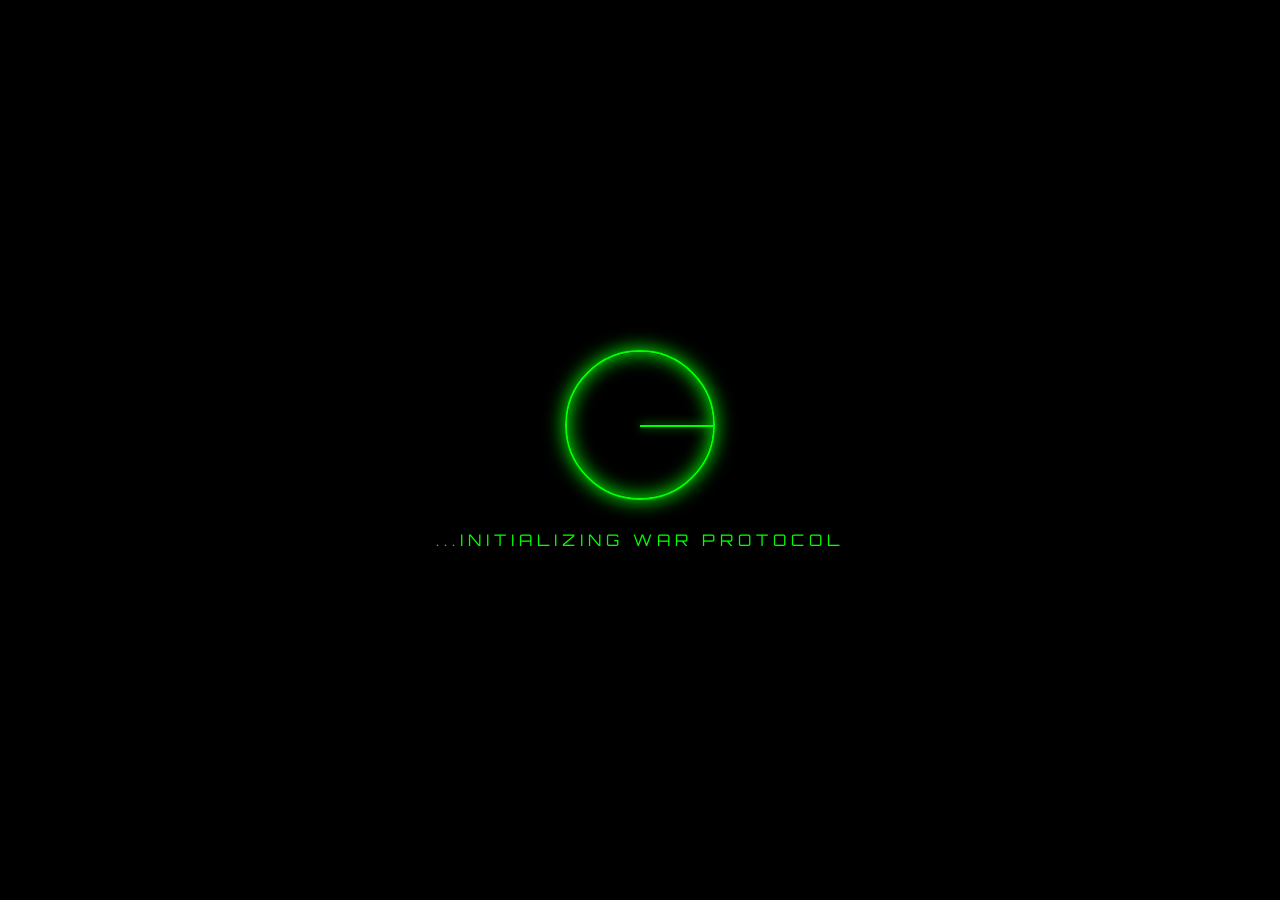
==== commit 8db378e6: "Update index.html" ====
--- a/index.html
+++ b/index.html
@@ -1,100 +1,276 @@
 <!DOCTYPE html>
 <html lang="fa" dir="rtl">
 <head>
-<meta charset="UTF-8">
-<meta name="viewport" content="width=device-width, initial-scale=1.0, maximum-scale=1.0, user-scalable=no">
-<title>مانیسو | MANISO</title>
-<link rel="icon" href="data:image/svg+xml,<svg xmlns='http://www.w3.org/2000/svg' viewBox='0 0 100 100'><rect width='100' height='100' rx='22' fill='%23ff5b2e'/><path d='M55 15 30 55h16l-4 30 28-42H52z' fill='%23fff'/></svg>">
-<link rel="preconnect" href="https://fonts.googleapis.com">
-<link rel="preconnect" href="https://fonts.gstatic.com" crossorigin>
-<link href="https://fonts.googleapis.com/css2?family=Lalezar&family=Vazirmatn:wght@300;400;500;700;900&display=swap" rel="stylesheet">
-<link rel="stylesheet" href="style.css">
+    <meta charset="UTF-8">
+    <meta name="viewport" content="width=device-width, initial-scale=1.0, maximum-scale=1.0, user-scalable=no">
+    <title>WW3 Simulator: Gifty Hap</title>
+    <style>
+        @import url('https://fonts.googleapis.com/css2?family=Orbitron:wght@400;700;900&family=Vazirmatn:wght@400;700&display=swap');
+
+        :root {
+            --neon-green: #0f0;
+            --neon-red: #f00;
+            --dark-metal: #111;
+            --panel-bg: rgba(20, 20, 20, 0.95);
+            --depth: 20px;
+        }
+
+        * { box-sizing: border-box; user-select: none; -webkit-tap-highlight-color: transparent; }
+        
+        body {
+            margin: 0;
+            background: #000;
+            color: var(--neon-green);
+            font-family: 'Vazirmatn', sans-serif;
+            overflow: hidden;
+            height: 100vh;
+            perspective: 1000px;
+        }
+
+        /* --- LOADING SCREEN --- */
+        #loader {
+            position: fixed;
+            inset: 0;
+            background: #000;
+            z-index: 9999;
+            display: flex;
+            flex-direction: column;
+            align-items: center;
+            justify-content: center;
+            transition: opacity 0.8s ease;
+        }
+
+        .radar {
+            width: 150px;
+            height: 150px;
+            border: 2px solid var(--neon-green);
+            border-radius: 50%;
+            position: relative;
+            box-shadow: 0 0 20px var(--neon-green), inset 0 0 20px var(--neon-green);
+        }
+
+        .radar::after {
+            content: '';
+            position: absolute;
+            top: 50%; left: 50%;
+            width: 50%; height: 2px;
+            background: var(--neon-green);
+            transform-origin: left;
+            animation: scan 2s linear infinite;
+            box-shadow: 0 0 10px var(--neon-green);
+        }
+
+        .load-text {
+            font-family: 'Orbitron', sans-serif;
+            margin-top: 30px;
+            letter-spacing: 5px;
+            animation: blink 1s steps(2) infinite;
+        }
+
+        /* --- MAIN MENU --- */
+        #menu {
+            display: none;
+            height: 100%;
+            background: radial-gradient(circle at center, #1a1a1a 0%, #000 100%);
+            flex-direction: column;
+            align-items: center;
+            justify-content: center;
+            gap: 25px;
+            padding: 20px;
+            opacity: 0;
+            transition: opacity 1s ease;
+        }
+
+        h1 {
+            font-family: 'Orbitron', sans-serif;
+            font-size: clamp(2rem, 5vw, 4rem);
+            text-transform: uppercase;
+            text-shadow: 0 0 10px var(--neon-red), 0 0 30px var(--neon-red);
+            color: #fff;
+            margin-bottom: 40px;
+            text-align: center;
+            letter-spacing: 3px;
+        }
+
+        /* 3D BUTTONS */
+        .btn-3d {
+            width: 280px;
+            padding: 20px;
+            font-family: 'Orbitron', sans-serif;
+            font-size: 1.2rem;
+            color: #fff;
+            background: linear-gradient(180deg, #333, #111);
+            border: 1px solid #444;
+            position: relative;
+            cursor: pointer;
+            transform-style: preserve-3d;
+            transition: transform 0.1s;
+            display: flex;
+            align-items: center;
+            justify-content: center;
+            gap: 15px;
+        }
+
+        .btn-3d::before {
+            content: '';
+            position: absolute;
+            inset: 0;
+            background: inherit;
+            transform: translateZ(calc(var(--depth) * -1));
+            filter: brightness(0.6);
+        }
+
+        .btn-3d::after {
+            content: '';
+            position: absolute;
+            width: var(--depth);
+            height: 100%;
+            background: #222;
+            right: -10px; 
+            top: 10px;
+            transform: rotateY(90deg);
+            transform-origin: left;
+        }
+
+        .btn-3d:active {
+            transform: translateZ(-10px) translateY(5px);
+        }
+
+        .btn-icon {
+            font-size: 1.5rem;
+            animation: floatIcon 3s ease-in-out infinite;
+        }
+
+        /* --- 3D ERROR MODAL --- */
+        #error-modal {
+            position: fixed;
+            inset: 0;
+            display: none;
+            align-items: center;
+            justify-content: center;
+            z-index: 1000;
+            background: rgba(0,0,0,0.8);
+            backdrop-filter: blur(5px);
+        }
+
+        .error-box {
+            width: 300px;
+            padding: 30px;
+            background: #1a0000;
+            border: 2px solid var(--neon-red);
+            color: var(--neon-red);
+            text-align: center;
+            transform-style: preserve-3d;
+            transform: rotateX(10deg) rotateY(-10deg);
+            box-shadow: 10px 10px 30px rgba(255,0,0,0.3);
+            animation: shake3D 0.5s ease;
+        }
+
+        .error-title {
+            font-family: 'Orbitron';
+            font-size: 1.5rem;
+            margin-bottom: 15px;
+            text-shadow: 0 0 10px var(--neon-red);
+        }
+
+        /* ANIMATIONS */
+        @keyframes scan { from { transform: rotate(0deg); } to { transform: rotate(360deg); } }
+        @keyframes blink { 50% { opacity: 0; } }
+        @keyframes floatIcon { 0%, 100% { transform: translateY(0); } 50% { transform: translateY(-5px); } }
+        @keyframes shake3D { 
+            0%, 100% { transform: rotateX(10deg) rotateY(-10deg); } 
+            25% { transform: rotateX(10deg) rotateY(5deg); } 
+            75% { transform: rotateX(-5deg) rotateY(-10deg); } 
+        }
+
+    </style>
 </head>
 <body>
-<div class="noise"></div>
-<div id="scrollProg"></div>
-
-<svg style="display:none">
-  <symbol id="i-search" viewBox="0 0 24 24"><path d="M15.5 14h-.79l-.28-.27A6.47 6.47 0 0016 9.5 6.5 6.5 0 109.5 16c1.61 0 3.09-.59 4.23-1.57l.27.28v.79l5 4.99L20.49 19l-4.99-5zm-6 0C7.01 14 5 11.99 5 9.5S7.01 5 9.5 5 14 7.01 14 9.5 11.99 14 9.5 14z"/></symbol>
-  <symbol id="i-bookmark" viewBox="0 0 24 24"><path d="M17 3H7c-1.1 0-2 .9-2 2v16l7-3 7 3V5c0-1.1-.9-2-2-2zm0 15l-5-2.18L7 18V5h10v13z"/></symbol>
-  <symbol id="i-bookmark-filled" viewBox="0 0 24 24"><path d="M17 3H7c-1.1 0-2 .9-2 2v16l7-3 7 3V5c0-1.1-.9-2-2-2z"/></symbol>
-  <symbol id="i-dice" viewBox="0 0 24 24"><path d="M19 3H5c-1.1 0-2 .9-2 2v14c0 1.1.9 2 2 2h14c1.1 0 2-.9 2-2V5c0-1.1-.9-2-2-2zM7.5 18c-.83 0-1.5-.67-1.5-1.5S6.67 15 7.5 15s1.5.67 1.5 1.5S8.33 18 7.5 18zm0-9C6.67 9 6 8.33 6 7.5S6.67 6 7.5 6 9 6.67 9 7.5 8.33 9 7.5 9zm4.5 4.5c-.83 0-1.5-.67-1.5-1.5s.67-1.5 1.5-1.5 1.5.67 1.5 1.5-.67 1.5-1.5 1.5zm4.5 4.5c-.83 0-1.5-.67-1.5-1.5s.67-1.5 1.5-1.5 1.5.67 1.5 1.5-.67 1.5-1.5 1.5zm0-9c-.83 0-1.5-.67-1.5-1.5S15.67 6 16.5 6s1.5.67 1.5 1.5S17.33 9 16.5 9z"/></symbol>
-  <symbol id="i-moon" viewBox="0 0 24 24"><path d="M9.37 5.51A9.19 9.19 0 009.1 9.5c0 5.14 4.16 9.3 9.3 9.3 1.42 0 2.77-.32 3.98-.89A9.98 9.98 0 0112 22C6.48 22 2 17.52 2 12c0-4.44 2.91-8.2 6.93-9.49.14-.05.29-.08.44-.08.55 0 1 .45 1 1 0 .39-.23.73-.56.88z"/></symbol>
-  <symbol id="i-sun" viewBox="0 0 24 24"><path d="M6.76 4.84l-1.8-1.79-1.41 1.41 1.79 1.79 1.42-1.41zM4 10.5H1v2h3v-2zm9-9.95h-2V3.5h2V.55zm7.45 3.91l-1.41-1.41-1.79 1.79 1.41 1.41 1.79-1.79zm-3.21 13.7l1.79 1.8 1.41-1.41-1.8-1.79-1.4 1.4zM20 10.5v2h3v-2h-3zm-8-5c-3.31 0-6 2.69-6 6s2.69 6 6 6 6-2.69 6-6-2.69-6-6-6zm-1 16.95h2V19.5h-2v2.95zm-7.45-3.91l1.41 1.41 1.79-1.8-1.41-1.41-1.79 1.8z"/></symbol>
-  <symbol id="i-user" viewBox="0 0 24 24"><path d="M12 12c2.21 0 4-1.79 4-4s-1.79-4-4-4-4 1.79-4 4 1.79 4 4 4zm0 2c-2.67 0-8 1.34-8 4v2h16v-2c0-2.66-5.33-4-8-4z"/></symbol>
-  <symbol id="i-menu" viewBox="0 0 24 24"><path d="M3 18h18v-2H3v2zm0-5h18v-2H3v2zm0-7v2h18V6H3z"/></symbol>
-  <symbol id="i-close" viewBox="0 0 24 24"><path d="M19 6.41L17.59 5 12 10.59 6.41 5 5 6.41 10.59 12 5 17.59 6.41 19 12 13.41 17.59 19 19 17.59 13.41 12z"/></symbol>
-  <symbol id="i-play" viewBox="0 0 24 24"><path d="M8 5v14l11-7z"/></symbol>
-  <symbol id="i-star" viewBox="0 0 24 24"><path d="M12 17.27L18.18 21l-1.64-7.03L22 9.24l-7.19-.61L12 2 9.19 8.63 2 9.24l5.46 4.73L5.82 21z"/></symbol>
-  <symbol id="i-eye" viewBox="0 0 24 24"><path d="M12 4.5C7 4.5 2.73 7.61 1 12c1.73 4.39 6 7.5 11 7.5s9.27-3.11 11-7.5c-1.73-4.39-6-7.5-11-7.5zM12 17c-2.76 0-5-2.24-5-5s2.24-5 5-5 5 2.24 5 5-2.24 5-5 5zm0-8c-1.66 0-3 1.34-3 3s1.34 3 3 3 3-1.34 3-3-1.34-3-3-3z"/></symbol>
-  <symbol id="i-clock" viewBox="0 0 24 24"><path d="M11.99 2C6.47 2 2 6.48 2 12s4.47 10 9.99 10C17.52 22 22 17.52 22 12S17.52 2 11.99 2zM12 20c-4.42 0-8-3.58-8-8s3.58-8 8-8 8 3.58 8 8-3.58 8-8 8zm.5-13H11v6l5.25 3.15.75-1.23-4.5-2.67z"/></symbol>
-  <symbol id="i-calendar" viewBox="0 0 24 24"><path d="M19 3h-1V1h-2v2H8V1H6v2H5c-1.11 0-2 .9-2 2v14c0 1.1.89 2 2 2h14c1.1 0 2-.9 2-2V5c0-1.1-.9-2-2-2zm0 16H5V8h14v11zM9 10H7v2h2v-2zm4 0h-2v2h2v-2zm4 0h-2v2h2v-2z"/></symbol>
-  <symbol id="i-bolt" viewBox="0 0 24 24"><path d="M11 21h-1l1-7H7.5c-.58 0-.57-.32-.38-.66.19-.34.05-.08.07-.12C8.48 10.94 10.42 7.54 13 3h1l-1 7h3.5c.49 0 .56.33.47.51l-.07.15C12.96 17.55 11 21 11 21z"/></symbol>
-  <symbol id="i-trophy" viewBox="0 0 24 24"><path d="M19 5h-2V3H7v2H5c-1.1 0-2 .9-2 2v1c0 2.55 1.92 4.63 4.39 4.94.63 1.5 1.98 2.63 3.61 2.96V19H7v2h10v-2h-4v-3.1c1.63-.33 2.98-1.46 3.61-2.96C19.08 12.63 21 10.55 21 8V7c0-1.1-.9-2-2-2zM5 8V7h2v3.82C5.84 10.4 5 9.3 5 8zm14 0c0 1.3-.84 2.4-2 2.82V7h2v1z"/></symbol>
-  <symbol id="i-chevron-right" viewBox="0 0 24 24"><path d="M10 6L8.59 7.41 13.17 12l-4.58 4.59L10 18l6-6z"/></symbol>
-  <symbol id="i-chevron-left" viewBox="0 0 24 24"><path d="M15.41 7.41L14 6l-6 6 6 6 1.41-1.41L10.83 12z"/></symbol>
-  <symbol id="i-arrow-up" viewBox="0 0 24 24"><path d="M7.41 15.41L12 10.83l4.59 4.58L18 14l-6-6-6 6z"/></symbol>
-  <symbol id="i-bell" viewBox="0 0 24 24"><path d="M12 22c1.1 0 2-.9 2-2h-4c0 1.1.9 2 2 2zm6-6v-5c0-3.07-1.63-5.64-4.5-6.32V4c0-.83-.67-1.5-1.5-1.5s-1.5.67-1.5 1.5v.68C7.64 5.36 6 7.92 6 11v5l-2 2v1h16v-1l-2-2z"/></symbol>
-  <symbol id="i-news" viewBox="0 0 24 24"><path d="M20 2H4c-1.1 0-2 .9-2 2v16c0 1.1.9 2 2 2h16c1.1 0 2-.9 2-2V4c0-1.1-.9-2-2-2zm-1 17H5c-.55 0-1-.45-1-1V4c0-.55.45-1 1-1h14c.55 0 1 .45 1 1v14c0 .55-.45 1-1 1zm-8-2h6v-2h-6v2zm0-4h6v-2h-6v2zm0-4h6V7h-6v2zM6 7h4v2H6V7zm0 4h4v2H6v-2zm0 4h4v2H6v-2z"/></symbol>
-  <symbol id="i-library" viewBox="0 0 24 24"><path d="M4 6H2v14c0 1.1.9 2 2 2h14v-2H4V6zm16-4H8c-1.1 0-2 .9-2 2v12c0 1.1.9 2 2 2h12c1.1 0 2-.9 2-2V4c0-1.1-.9-2-2-2zm-1 9h-4v4h-2v-4H9V9h4V5h2v4h4v2z"/></symbol>
-  <symbol id="i-logout" viewBox="0 0 24 24"><path d="M17 7l-1.41 1.41L18.17 11H8v2h10.17l-2.58 2.58L17 17l5-5zM4 5h8V3H4c-1.1 0-2 .9-2 2v14c0 1.1.9 2 2 2h8v-2H4V5z"/></symbol>
-  <symbol id="i-settings" viewBox="0 0 24 24"><path d="M19.14 12.94c.04-.3.06-.61.06-.94 0-.32-.02-.64-.07-.94l2.03-1.58a.49.49 0 00.12-.61l-1.92-3.32a.488.488 0 00-.59-.22l-2.39.96c-.5-.38-1.03-.7-1.62-.94l-.36-2.54a.484.484 0 00-.48-.41h-3.84c-.24 0-.43.17-.47.41l-.36 2.54c-.59.24-1.13.57-1.62.94l-2.39-.96c-.22-.08-.47 0-.59.22L2.74 8.87c-.12.21-.08.47.12.61l2.03 1.58c-.05.3-.09.63-.09.94s.02.64.07.94l-2.03 1.58a.49.49 0 00-.12.61l1.92 3.32c.12.22.37.29.59.22l2.39-.96c.5.38 1.03.7 1.62.94l.36 2.54c.05.24.24.41.48.41h3.84c.24 0 .44-.17.47-.41l.36-2.54c.59-.24 1.13-.56 1.62-.94l2.39.96c.22.08.47 0 .59-.22l1.92-3.32c.12-.22.07-.47-.12-.61l-2.01-1.58zM12 15.6c-1.98 0-3.6-1.62-3.6-3.6s1.62-3.6 3.6-3.6 3.6 1.62 3.6 3.6-1.62 3.6-3.6 3.6z"/></symbol>
-  <symbol id="i-check" viewBox="0 0 24 24"><path d="M9 16.17L4.83 12l-1.42 1.41L9 19 21 7l-1.41-1.41z"/></symbol>
-  <symbol id="i-error" viewBox="0 0 24 24"><path d="M12 2C6.48 2 2 6.48 2 12s4.48 10 10 10 10-4.48 10-10S17.52 2 12 2zm1 15h-2v-2h2v2zm0-4h-2V7h2v6z"/></symbol>
-  <symbol id="i-book" viewBox="0 0 24 24"><path d="M18 2H6c-1.1 0-2 .9-2 2v16c0 1.1.9 2 2 2h12c1.1 0 2-.9 2-2V4c0-1.1-.9-2-2-2zM6 4h5v8l-2.5-1.5L6 12V4z"/></symbol>
-  <symbol id="i-width" viewBox="0 0 24 24"><path d="M4 18h16c.55 0 1-.45 1-1s-.45-1-1-1H4c-.55 0-1 .45-1 1s.45 1 1 1zm0-5h16c.55 0 1-.45 1-1s-.45-1-1-1H4c-.55 0-1 .45-1 1s.45 1 1 1zm0-7v2h16V6H4z"/></symbol>
-  <symbol id="i-top" viewBox="0 0 24 24"><path d="M8 11h3v10h2V11h3l-4-4-4 4zM4 3v2h16V3H4z"/></symbol>
-  <symbol id="i-heart" viewBox="0 0 24 24"><path d="M12 21.35l-1.45-1.32C5.4 15.36 2 12.28 2 8.5 2 5.42 4.42 3 7.5 3c1.74 0 3.41.81 4.5 2.09C13.09 3.81 14.76 3 16.5 3 19.58 3 22 5.42 22 8.5c0 3.78-3.4 6.86-8.55 11.54L12 21.35z"/></symbol>
-  <symbol id="i-instagram" viewBox="0 0 24 24"><path d="M7.8 2h8.4C19.4 2 22 4.6 22 7.8v8.4a5.8 5.8 0 01-5.8 5.8H7.8C4.6 22 2 19.4 2 16.2V7.8A5.8 5.8 0 017.8 2m-.2 2A3.6 3.6 0 004 7.6v8.8C4 18.39 5.61 20 7.6 20h8.8a3.6 3.6 0 003.6-3.6V7.6C20 5.61 18.39 4 16.4 4H7.6m9.65 1.5a1.25 1.25 0 110 2.5 1.25 1.25 0 010-2.5M12 7a5 5 0 110 10 5 5 0 010-10m0 2a3 3 0 100 6 3 3 0 000-6z"/></symbol>
-  <symbol id="i-discord" viewBox="0 0 24 24"><path d="M20.317 4.37a19.79 19.79 0 00-4.885-1.515.074.074 0 00-.079.037c-.21.375-.444.864-.608 1.25a18.27 18.27 0 00-5.487 0 12.64 12.64 0 00-.617-1.25.077.077 0 00-.079-.037A19.736 19.736 0 003.677 4.37a.07.07 0 00-.032.027C.533 9.046-.32 13.58.099 18.057a.082.082 0 00.031.057 19.9 19.9 0 005.993 3.03.078.078 0 00.084-.028c.462-.63.874-1.295 1.226-1.994a.076.076 0 00-.041-.106 13.107 13.107 0 01-1.872-.892.077.077 0 01-.008-.128c.124-.094.246-.192.372-.292a.074.074 0 01.077-.01c3.928 1.793 8.18 1.793 12.062 0a.074.074 0 01.078.01c.12.098.246.198.373.292a.077.077 0 01-.006.127 12.3 12.3 0 01-1.873.892.077.077 0 00-.041.107c.36.698.772 1.362 1.225 1.993a.076.076 0 00.084.028 19.84 19.84 0 006.002-3.03.077.077 0 00.032-.054c.5-5.177-.838-9.674-3.549-13.66a.06.06 0 00-.031-.03zM8.02 15.33c-1.183 0-2.157-1.085-2.157-2.419 0-1.333.956-2.419 2.157-2.419 1.21 0 2.176 1.096 2.157 2.42 0 1.333-.956 2.418-2.157 2.418zm7.975 0c-1.183 0-2.157-1.085-2.157-2.419 0-1.333.955-2.419 2.157-2.419 1.21 0 2.176 1.096 2.157 2.42 0 1.333-.946 2.418-2.157 2.418z"/></symbol>
-  <symbol id="i-youtube" viewBox="0 0 24 24"><path d="M10 15l5.19-3L10 9v6m11.56-7.83c.13.47.22 1.1.28 1.9.07.8.1 1.49.1 2.09L22 12c0 2.19-.16 3.8-.44 4.83-.25.9-.83 1.48-1.73 1.73-.47.13-1.33.22-2.65.28-1.3.07-2.49.1-3.59.1L12 19c-4.19 0-6.8-.16-7.83-.44-.9-.25-1.48-.83-1.73-1.73-.13-.47-.22-1.1-.28-1.9-.07-.8-.1-1.49-.1-2.09L2 12c0-2.19.16-3.8.44-4.83.25-.9.83-1.48 1.73-1.73.47-.13 1.33-.22 2.65-.28 1.3-.07 2.49-.1 3.59-.1L12 5c4.19 0 6.8.16 7.83.44.9.25 1.48.83 1.73 1.73z"/></symbol>
-  <symbol id="i-telegram" viewBox="0 0 24 24"><path d="M9.78 18.65l.28-4.23 7.68-6.92c.34-.31-.07-.46-.52-.19L7.74 13.3 3.64 12c-.88-.25-.89-.86.2-1.3l15.97-6.16c.73-.33 1.43.18 1.15 1.3l-2.72 12.81c-.19.91-.74 1.13-1.5.71L12.6 16.3l-1.99 1.93c-.23.23-.42.42-.83.42z"/></symbol>
-</svg>
-
-<div class="topbar"><div class="container"><span><svg style="width:13px;height:13px;fill:currentColor;vertical-align:-2px;margin-left:5px"><use href="#i-calendar"/></svg>امروز: <b id="faDate"></b></span><div class="tb-links"><a href="#updates"><svg><use href="#i-bolt"/></svg>به‌روزرسانی خودکار</a><a href="#schedule"><svg><use href="#i-calendar"/></svg>برنامه‌ی هفتگی</a><a href="#news"><svg><use href="#i-news"/></svg>اخبار مانگا</a></div></div></div>
-
-<header class="main" id="header"><div class="container hrow">
-  <a href="#home" class="logo"><span class="logo-mark"><svg viewBox="0 0 24 24"><path d="M13.5 2 5 13.5h5.2L9 22l9.5-12h-5.6L13.5 2z"/></svg></span><span class="logo-txt"><span class="fd">مانی<em>سو</em></span><small>MANISO</small></span></a>
-  <nav class="main-nav"><a href="#home" class="on">خانه</a><a href="#updates">به‌روزرسانی‌ها</a><a href="#top">برترین‌ها</a><a href="#schedule">تقویم</a><a href="#news">اخبار</a></nav>
-  <div class="hsearch"><input type="text" id="searchInput" placeholder="جست‌وجوی مانگا، ژانر…" autocomplete="off"><svg class="sicon"><use href="#i-search"/></svg><div id="searchDrop"></div></div>
-  <div class="hicons">
-    <button class="hbtn magic-btn" id="randomBtn" title="فصل شانسی!"><svg><use href="#i-dice"/></svg></button>
-    <button class="hbtn magic-btn" id="markBtn" title="نشان‌شده‌ها"><svg><use href="#i-bookmark"/></svg><span class="cnt" id="markCnt">۰</span></button>
-    <button class="hbtn magic-btn" id="themeBtn" title="تغییر پوسته"><svg id="themeIcon"><use href="#i-moon"/></svg></button>
-    <div id="authArea"><button class="magic-btn auth-btn" id="authOpenBtn"><svg><use href="#i-user"/></svg><span>ورود / ثبت‌نام</span></button></div>
-    <button class="hbtn magic-btn" id="burger"><svg><use href="#i-menu"/></svg></button>
-  </div>
-</div><div class="mob-menu" id="mobMenu"><a href="#home"><svg><use href="#i-book"/></svg>خانه</a><a href="#updates"><svg><use href="#i-bolt"/></svg>به‌روزرسانی‌ها</a><a href="#top"><svg><use href="#i-trophy"/></svg>برترین‌ها</a><a href="#schedule"><svg><use href="#i-calendar"/></svg>تقویم</a><a href="#news"><svg><use href="#i-news"/></svg>اخبار</a></div></header>
-
-<div class="ticker"><svg class="ticker-icon"><use href="#i-bolt"/></svg><div class="ticker-track" id="tickerTrack"></div></div>
-
-<section class="spotlight" id="home" style="padding:0"><div class="sp-bg"><img id="spBg" src="" alt=""></div><div class="sp-dots"></div><span class="sp-kanji">漫</span><div class="container sp-inner"><div class="sp-info"><span class="sp-kicker"><svg><use href="#i-star"/></svg>اسپات‌لایت امروز</span><h1 class="sp-title" id="spTitle"></h1><div class="sp-en" id="spEn"></div><div class="sp-meta" id="spMeta"></div><p class="sp-desc" id="spDesc"></p><div class="sp-actions"><button class="magic-btn btn-accent" id="spRead"><svg><use href="#i-play"/></svg>مطالعه‌ی آخرین فصل</button><button class="magic-btn btn-ghost" id="spDetail">جزئیات اثر</button><button class="magic-btn btn-ghost btn-sq" id="spMark"><svg><use href="#i-bookmark"/></svg></button></div></div><div class="sp-cover"><img id="spCover" src="" alt=""><span class="sp-chbadge" id="spBadge"><svg><use href="#i-book"/></svg><span id="spBadgeText"></span></span></div></div><div class="sp-nav"><div class="container"><div class="sp-arrows"><button class="magic-btn sp-arr" id="spPrev"><svg><use href="#i-chevron-right"/></svg></button><button class="magic-btn sp-arr" id="spNext"><svg><use href="#i-chevron-left"/></svg></button></div><span class="sp-count"><b id="spCur">۰۱</b> / <span id="spTot">۰۴</span></span><div class="sp-prog"><i id="spProgBar"></i></div></div></div></section>
-
-<section id="updates"><div class="container"><div class="sec-head"><div><div class="sec-kicker"><svg><use href="#i-bolt"/></svg>تازه‌ترین‌ها</div><h2 class="sec-title lm"><span>دیوار به‌روزرسانی‌ها</span></h2></div><a class="sec-link" href="#top">آرشیو کامل <svg><use href="#i-chevron-left"/></svg></a></div><div class="filters"><div class="ftabs" id="typeTabs"><button class="magic-btn ftab on" data-type="all">همه</button><button class="magic-btn ftab" data-type="منهوا"><svg><use href="#i-book"/></svg>منهوا</button><button class="magic-btn ftab" data-type="مانگا"><svg><use href="#i-book"/></svg>مانگا</button><button class="magic-btn ftab" data-type="مانهوا"><svg><use href="#i-book"/></svg>مانهوا</button></div><div class="gchips" id="genreChips"></div></div><div class="grid" id="updatesGrid"></div></div></section>
-
-<section id="top" style="padding-top:20px"><div class="container two-col"><aside class="rank-aside"><div class="sec-kicker"><svg><use href="#i-trophy"/></svg>تالار افتخار</div><h2 class="sec-title lm"><span>فهرست طلایی<br>مانیسو</span></h2><p>رتبه‌بندی ده اثر برتر بر اساس امتیاز خوانندگان و محبوبیت.</p><div class="rank-note"><svg><use href="#i-clock"/></svg><div>رتبه‌بندی <b>هر روز ساعت ۲۰:۰۰</b> به‌روزرسانی می‌شود.</div></div></aside><ol class="rank-list" id="rankList"></ol></div></section>
-
-<section id="continue" style="padding-top:0"><div class="container"><div class="sec-head"><div><div class="sec-kicker"><svg><use href="#i-library"/></svg>کتاب‌خانه‌ی شما</div><h2 class="sec-title lm"><span>ادامه‌ی مطالعه</span></h2></div></div><div class="cont-strip" id="contStrip"></div></div></section>
-
-<section id="schedule"><div class="container"><div class="sec-head"><div><div class="sec-kicker"><svg><use href="#i-calendar"/></svg>برنامه‌ی هفتگی</div><h2 class="sec-title lm"><span>تقویم انتشار</span></h2></div></div><div class="day-tabs" id="dayTabs"></div><div class="sched-list" id="schedList"></div></div></section>
-
-<div class="stats"><div class="container"><div class="stat"><div class="n" data-n="12480">۰</div><div class="l"><svg><use href="#i-book"/></svg>اثر</div></div><div class="stat"><div class="n" data-n="348920">۰</div><div class="l"><svg><use href="#i-library"/></svg>فصل</div></div><div class="stat"><div class="n" data-n="862400">۰</div><div class="l"><svg><use href="#i-user"/></svg>کاربر</div></div><div class="stat"><div class="n" data-n="4100000">۰</div><div class="l"><svg><use href="#i-eye"/></svg>بازدید</div></div></div></div>
-
-<section id="news"><div class="container"><div class="sec-head"><div><div class="sec-kicker"><svg><use href="#i-news"/></svg>مانیسو‌نیوز</div><h2 class="sec-title lm"><span>اخبار دنیای مانگا</span></h2></div></div><div class="news-grid" id="newsGrid"></div></div></section>
-
-<section style="padding-top:0"><div class="container"><div class="newsband reveal"><div><h3><svg><use href="#i-bell"/></svg>از هیچ فصلی جا نمان!</h3><p>با عضویت در خبرنامه‌ی مانیسو، انتشار فصل‌های موردعلاقه‌ات را همان لحظه‌ی اول باخبر شو.</p></div><form class="nform" id="newsForm"><input type="email" placeholder="ایمیل خود را وارد کنید…" required><button class="magic-btn btn-accent" type="submit">عضویت</button></form></div></div></section>
-
-<footer><div class="container"><div class="f-grid"><div class="f-about"><a href="#home" class="logo"><span class="logo-mark"><svg viewBox="0 0 24 24" style="width:24px;height:24px;fill:#fff"><path d="M13.5 2 5 13.5h5.2L9 22l9.5-12h-5.6L13.5 2z"/></svg></span><span class="logo-txt"><span class="fd">مانی<em style="color:var(--accent);font-style:normal">سو</em></span><small>MANISO</small></span></a><p>مانیسو خانه‌ی فارسی‌زبان عاشقان مانگا، منهوا و مانهواست.</p><div class="socials"><a href="#"><svg><use href="#i-telegram"/></svg></a><a href="#"><svg><use href="#i-instagram"/></svg></a><a href="#"><svg><use href="#i-discord"/></svg></a><a href="#"><svg><use href="#i-youtube"/></svg></a></div></div><div class="f-col"><h4>دسترسی سریع</h4><a href="#updates"><svg><use href="#i-chevron-left"/></svg>به‌روزرسانی‌ها</a><a href="#top"><svg><use href="#i-chevron-left"/></svg>برترین‌ها</a><a href="#schedule"><svg><use href="#i-chevron-left"/></svg>تقویم</a><a href="#news"><svg><use href="#i-chevron-left"/></svg>اخبار</a></div><div class="f-col"><h4>ژانرهای داغ</h4><a href="#updates"><svg><use href="#i-chevron-left"/></svg>سیستمی</a><a href="#updates"><svg><use href="#i-chevron-left"/></svg>بازگشتی</a><a href="#updates"><svg><use href="#i-chevron-left"/></svg>رزمی</a><a href="#updates"><svg><use href="#i-chevron-left"/></svg>عاشقانه</a></div><div class="f-col"><h4>پشتیبانی</h4><a href="#"><svg><use href="#i-chevron-left"/></svg>قوانین</a><a href="#"><svg><use href="#i-chevron-left"/></svg>درخواست مانگا</a><a href="#"><svg><use href="#i-chevron-left"/></svg>تماس با ما</a></div></div><div class="f-bottom"><span>© ۱۴۰۵ <b>مانیسو</b></span><span style="display:flex;align-items:center;gap:5px">ساخته‌شده با <svg style="width:13px;height:13px;fill:var(--accent)"><use href="#i-heart"/></svg> برای مانگافارس</span></div></div></footer>
-
-<div class="modal" id="detailModal"><div class="modal-card"><button class="magic-btn m-close" data-close><svg><use href="#i-close"/></svg></button><div class="dm-grid"><div class="dm-cover"><img id="dmCover" src="" alt=""></div><div><h2 class="dm-title" id="dmTitle"></h2><div class="dm-en" id="dmEn"></div><div class="sp-meta" id="dmChips"></div><div class="dm-stats" id="dmStats"></div><p class="dm-desc" id="dmDesc"></p><div class="dm-actions"><button class="magic-btn btn-accent" id="dmRead"><svg><use href="#i-play"/></svg>شروع</button><button class="magic-btn btn-ghost" id="dmLatest">آخرین فصل</button><button class="magic-btn btn-ghost" id="dmMark"><svg><use href="#i-bookmark"/></svg>نشان کردن</button></div></div></div><div class="ch-list"><h4>فهرست فصل‌ها</h4><div class="ch-rows" id="chRows"></div></div></div></div>
-
-<div class="modal auth-modal" id="authModal"><div class="modal-card"><button class="magic-btn m-close" data-close><svg><use href="#i-close"/></svg></button><div style="text-align:center;margin-bottom:24px"><h2 class="fd" style="font-size:28px">خوش آمدید!</h2><p style="color:var(--muted);font-size:13px;margin-top:6px">برای دسترسی به امکانات کامل مانیسو وارد شوید</p></div><div class="auth-tabs"><button class="magic-btn auth-tab on" data-auth="login">ورود</button><button class="magic-btn auth-tab" data-auth="register">ثبت‌نام</button></div><form class="auth-form" id="loginForm"><div class="form-group"><label>نام کاربری یا ایمیل</label><input type="text" id="loginUser" required placeholder="مثلاً: ali_manga"></div><div class="form-group"><label>رمز عبور</label><input type="password" id="loginPass" required placeholder="رمز عبور"></div><div class="form-error" id="loginError"><svg><use href="#i-error"/></svg><span></span></div><button class="magic-btn btn-accent auth-submit" type="submit"><svg><use href="#i-user"/></svg>ورود</button></form><form class="auth-form" id="registerForm" style="display:none"><div class="form-group"><label>نام کاربری</label><input type="text" id="regUser" required placeholder="حداقل ۳ کاراکتر"></div><div class="form-group"><label>ایمیل</label><input type="email" id="regEmail" required placeholder="example@mail.com"></div><div class="form-group"><label>رمز عبور</label><input type="password" id="regPass" required placeholder="حداقل ۶ کاراکتر"></div><div class="form-error" id="regError"><svg><use href="#i-error"/></svg><span></span></div><button class="magic-btn btn-accent auth-submit" type="submit"><svg><use href="#i-check"/></svg>ثبت‌نام</button></form></div></div>
-
-<div class="reader" id="reader"><div class="r-top"><button class="magic-btn r-back" id="rClose"><svg><use href="#i-close"/></svg></button><div class="r-info"><div class="t" id="rTitle"></div><div class="c" id="rCh"></div></div><div class="r-tools"><button class="magic-btn r-tool on" id="rWidth"><svg><use href="#i-width"/></svg>عرض استاندارد</button><button class="magic-btn r-tool" id="rTopGo"><svg><use href="#i-top"/></svg>ابتدا</button></div></div><div class="r-progwrap"><i id="rProg"></i></div><div class="r-body" id="rBody"><div class="r-pages" id="rPages"></div></div><div class="r-bottom"><button class="magic-btn r-nav" id="rPrev"><svg><use href="#i-chevron-right"/></svg>قبل</button><span class="r-chlabel" id="rLabel"></span><button class="magic-btn r-nav" id="rNext">بعد<svg><use href="#i-chevron-left"/></svg></button></div></div>
-
-<div id="toasts"></div>
-<button id="toTop" title="بازگشت به بالا"><svg><use href="#i-arrow-up"/></svg></button>
-
-<script src="script.js"></script>
+
+    <!-- LOADING SCREEN -->
+    <div id="loader">
+        <div class="radar"></div>
+        <div class="load-text">INITIALIZING WAR PROTOCOL...</div>
+    </div>
+
+    <!-- MAIN MENU -->
+    <div id="menu">
+        <h1>WORLD WAR III<br><span style="font-size:0.5em; color:var(--neon-green)">SIMULATOR</span></h1>
+        
+        <button class="btn-3d" onclick="handleAction('start')">
+            <span class="btn-icon">⚔️</span> شروع نبرد
+        </button>
+        
+        <button class="btn-3d" onclick="handleAction('campaign')">
+            <span class="btn-icon">🌍</span> کمپین جهانی
+        </button>
+        
+        <button class="btn-3d" onclick="openRegister()">
+            <span class="btn-icon">🪖</span> ثبت نام فرمانده
+        </button>
+    </div>
+
+    <!-- 3D ERROR MODAL -->
+    <div id="error-modal" onclick="this.style.display='none'">
+        <div class="error-box">
+            <div class="error-title">⛔ ACCESS DENIED</div>
+            <p>شما هنوز ثبت نام نکرده‌اید!</p>
+            <small style="opacity:0.7; margin-top:10px; display:block;">[ برای بستن کلیک کنید ]</small>
+        </div>
+    </div>
+
+<script>
+    // شبیه‌سازی وضعیت کاربر
+    let isLoggedIn = false;
+
+    // لودینگ اولیه
+    window.addEventListener('load', () => {
+        setTimeout(() => {
+            const loader = document.getElementById('loader');
+            loader.style.opacity = '0';
+            setTimeout(() => {
+                loader.style.display = 'none';
+                const menu = document.getElementById('menu');
+                menu.style.display = 'flex';
+                // تریگر ریفلو برای انیمیشن فید
+                void menu.offsetWidth; 
+                menu.style.opacity = '1';
+            }, 800);
+        }, 2500);
+    });
+
+    // هندل کردن اکشن‌ها
+    function handleAction(type) {
+        if (!isLoggedIn) {
+            showError();
+            return;
+        }
+        // منطق بازی در اینجا قرار می‌گیرد
+        alert(`وارد بخش ${type} شدید...`);
+    }
+
+    // نمایش ارور سه‌بعدی
+    function showError() {
+        const modal = document.getElementById('error-modal');
+        modal.style.display = 'flex';
+        // ریست کردن انیمیشن لرزش
+        const box = modal.querySelector('.error-box');
+        box.style.animation = 'none';
+        void box.offsetWidth;
+        box.style.animation = 'shake3D 0.5s ease';
+    }
+
+    // شبیه‌سازی ثبت نام
+    function openRegister() {
+        const username = prompt("نام فرمانده خود را وارد کنید:");
+        if (username && username.length > 2) {
+            isLoggedIn = true;
+            document.querySelector('.btn-3d:last-child').innerHTML = `<span class="btn-icon">✅</span> خوش آمدید: ${username}`;
+            document.querySelector('.btn-3d:last-child').style.borderColor = 'var(--neon-green)';
+            document.querySelector('.btn-3d:last-child').style.color = 'var(--neon-green)';
+        }
+    }
+</script>
+
 </body>
-                                                                                                                                                                                                                                                                                                                                                                                                                                                                                                                                                                                                                                                                                                                                                                                                                                                                                                                                                                                                                                                                                         </html>
+</html>
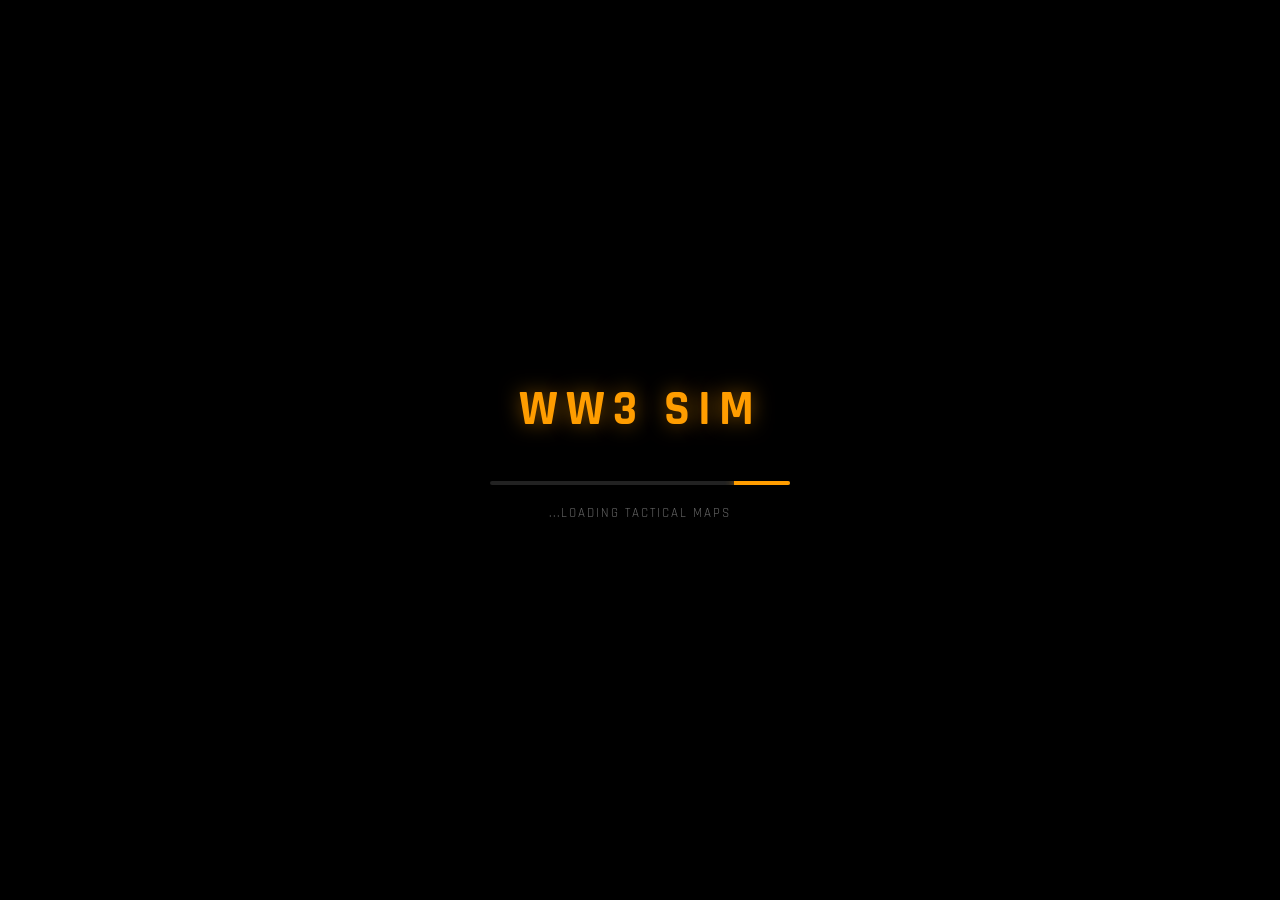
==== commit 97a506a0: "Update index.html" ====
--- a/index.html
+++ b/index.html
@@ -3,272 +3,403 @@
 <head>
     <meta charset="UTF-8">
     <meta name="viewport" content="width=device-width, initial-scale=1.0, maximum-scale=1.0, user-scalable=no">
-    <title>WW3 Simulator: Gifty Hap</title>
+    <title>WW3: GLOBAL CONFLICT SIMULATOR</title>
+    <link rel="preconnect" href="https://fonts.googleapis.com">
+    <link href="https://fonts.googleapis.com/css2?family=Rajdhani:wght@500;700&family=Vazirmatn:wght@300;500;800&display=swap" rel="stylesheet">
+    
     <style>
-        @import url('https://fonts.googleapis.com/css2?family=Orbitron:wght@400;700;900&family=Vazirmatn:wght@400;700&display=swap');
-
+        /* --- CORE VARIABLES & RESET --- */
         :root {
-            --neon-green: #0f0;
-            --neon-red: #f00;
-            --dark-metal: #111;
-            --panel-bg: rgba(20, 20, 20, 0.95);
-            --depth: 20px;
-        }
-
-        * { box-sizing: border-box; user-select: none; -webkit-tap-highlight-color: transparent; }
+            --c-bg: #050505;
+            --c-panel: rgba(16, 20, 24, 0.85);
+            --c-accent: #ff9d00; /* Tactical Orange */
+            --c-alert: #ff2a2a;
+            --c-text: #e8e8e8;
+            --c-grid: rgba(255, 255, 255, 0.03);
+            --font-ui: 'Rajdhani', sans-serif;
+            --font-fa: 'Vazirmatn', sans-serif;
+            --ease-out: cubic-bezier(0.23, 1, 0.32, 1);
+        }
+
+        * { margin: 0; padding: 0; box-sizing: border-box; outline: none; -webkit-tap-highlight-color: transparent; }
         
         body {
-            margin: 0;
-            background: #000;
-            color: var(--neon-green);
-            font-family: 'Vazirmatn', sans-serif;
+            background: var(--c-bg);
+            color: var(--c-text);
+            font-family: var(--font-fa);
+            height: 100vh;
             overflow: hidden;
-            height: 100vh;
-            perspective: 1000px;
+            perspective: 1200px;
+        }
+
+        /* Background Grid Animation */
+        .bg-grid {
+            position: fixed; inset: 0; z-index: -1;
+            background-image: 
+                linear-gradient(var(--c-grid) 1px, transparent 1px),
+                linear-gradient(90deg, var(--c-grid) 1px, transparent 1px);
+            background-size: 40px 40px;
+            mask-image: radial-gradient(circle at center, black 40%, transparent 100%);
+            animation: gridMove 20s linear infinite;
         }
 
         /* --- LOADING SCREEN --- */
         #loader {
-            position: fixed;
-            inset: 0;
+            position: fixed; inset: 0; z-index: 9999;
             background: #000;
-            z-index: 9999;
-            display: flex;
+            display: flex; flex-direction: column;
+            align-items: center; justify-content: center;
+            transition: opacity 0.8s var(--ease-out);
+        }
+
+        .loader-logo {
+            font-family: var(--font-ui);
+            font-size: 3rem; font-weight: 700;
+            letter-spacing: 8px; text-transform: uppercase;
+            color: var(--c-accent);
+            text-shadow: 0 0 20px rgba(255, 157, 0, 0.5);
+            margin-bottom: 40px;
+        }
+
+        .progress-track {
+            width: 300px; height: 4px;
+            background: #222; border-radius: 2px;
+            overflow: hidden; position: relative;
+        }
+
+        .progress-bar {
+            height: 100%; width: 0%;
+            background: var(--c-accent);
+            box-shadow: 0 0 10px var(--c-accent);
+            transition: width 0.3s ease;
+        }
+
+        .sys-log {
+            margin-top: 20px;
+            font-family: var(--font-ui);
+            font-size: 0.8rem; color: #666;
+            letter-spacing: 2px; min-height: 1.2em;
+        }
+
+        /* --- MAIN MENU --- */
+        #main-menu {
+            display: none; opacity: 0;
+            height: 100%; width: 100%;
             flex-direction: column;
-            align-items: center;
-            justify-content: center;
-            transition: opacity 0.8s ease;
-        }
-
-        .radar {
-            width: 150px;
-            height: 150px;
-            border: 2px solid var(--neon-green);
-            border-radius: 50%;
+            align-items: center; justify-content: center;
+            transition: opacity 1s var(--ease-out);
+        }
+
+        .menu-title {
+            font-family: var(--font-ui);
+            font-size: clamp(2.5rem, 6vw, 5rem);
+            font-weight: 700; text-transform: uppercase;
+            line-height: 1; margin-bottom: 60px;
+            background: linear-gradient(to bottom, #fff, #888);
+            -webkit-background-clip: text; -webkit-text-fill-color: transparent;
+            filter: drop-shadow(0 10px 20px rgba(0,0,0,0.5));
+        }
+
+        .menu-subtitle {
+            font-size: 1rem; color: var(--c-accent);
+            letter-spacing: 6px; margin-top: 10px;
+            text-align: center; display: block;
+        }
+
+        /* PROFESSIONAL 3D BUTTONS */
+        .btn-container { display: flex; flex-direction: column; gap: 20px; width: 100%; max-width: 320px; }
+
+        .tactical-btn {
             position: relative;
-            box-shadow: 0 0 20px var(--neon-green), inset 0 0 20px var(--neon-green);
-        }
-
-        .radar::after {
-            content: '';
-            position: absolute;
-            top: 50%; left: 50%;
-            width: 50%; height: 2px;
-            background: var(--neon-green);
-            transform-origin: left;
-            animation: scan 2s linear infinite;
-            box-shadow: 0 0 10px var(--neon-green);
-        }
-
-        .load-text {
-            font-family: 'Orbitron', sans-serif;
-            margin-top: 30px;
-            letter-spacing: 5px;
-            animation: blink 1s steps(2) infinite;
-        }
-
-        /* --- MAIN MENU --- */
-        #menu {
-            display: none;
-            height: 100%;
-            background: radial-gradient(circle at center, #1a1a1a 0%, #000 100%);
-            flex-direction: column;
-            align-items: center;
-            justify-content: center;
-            gap: 25px;
-            padding: 20px;
-            opacity: 0;
-            transition: opacity 1s ease;
-        }
-
-        h1 {
-            font-family: 'Orbitron', sans-serif;
-            font-size: clamp(2rem, 5vw, 4rem);
-            text-transform: uppercase;
-            text-shadow: 0 0 10px var(--neon-red), 0 0 30px var(--neon-red);
+            padding: 22px 30px;
+            background: linear-gradient(135deg, rgba(255,255,255,0.08), rgba(255,255,255,0.02));
+            backdrop-filter: blur(10px);
+            border: 1px solid rgba(255,255,255,0.1);
             color: #fff;
-            margin-bottom: 40px;
-            text-align: center;
-            letter-spacing: 3px;
-        }
-
-        /* 3D BUTTONS */
-        .btn-3d {
-            width: 280px;
-            padding: 20px;
-            font-family: 'Orbitron', sans-serif;
-            font-size: 1.2rem;
-            color: #fff;
-            background: linear-gradient(180deg, #333, #111);
-            border: 1px solid #444;
-            position: relative;
+            font-family: var(--font-ui); font-size: 1.3rem; font-weight: 700;
+            letter-spacing: 2px; text-transform: uppercase;
             cursor: pointer;
+            clip-path: polygon(15px 0, 100% 0, 100% calc(100% - 15px), calc(100% - 15px) 100%, 0 100%, 0 15px);
+            transition: all 0.2s var(--ease-out);
             transform-style: preserve-3d;
-            transition: transform 0.1s;
-            display: flex;
-            align-items: center;
-            justify-content: center;
-            gap: 15px;
-        }
-
-        .btn-3d::before {
-            content: '';
-            position: absolute;
-            inset: 0;
-            background: inherit;
-            transform: translateZ(calc(var(--depth) * -1));
-            filter: brightness(0.6);
-        }
-
-        .btn-3d::after {
-            content: '';
-            position: absolute;
-            width: var(--depth);
-            height: 100%;
-            background: #222;
-            right: -10px; 
-            top: 10px;
-            transform: rotateY(90deg);
-            transform-origin: left;
-        }
-
-        .btn-3d:active {
-            transform: translateZ(-10px) translateY(5px);
-        }
-
-        .btn-icon {
-            font-size: 1.5rem;
-            animation: floatIcon 3s ease-in-out infinite;
-        }
-
-        /* --- 3D ERROR MODAL --- */
-        #error-modal {
-            position: fixed;
-            inset: 0;
-            display: none;
-            align-items: center;
-            justify-content: center;
-            z-index: 1000;
-            background: rgba(0,0,0,0.8);
-            backdrop-filter: blur(5px);
-        }
-
-        .error-box {
-            width: 300px;
-            padding: 30px;
-            background: #1a0000;
-            border: 2px solid var(--neon-red);
-            color: var(--neon-red);
-            text-align: center;
-            transform-style: preserve-3d;
-            transform: rotateX(10deg) rotateY(-10deg);
-            box-shadow: 10px 10px 30px rgba(255,0,0,0.3);
-            animation: shake3D 0.5s ease;
-        }
-
-        .error-title {
-            font-family: 'Orbitron';
-            font-size: 1.5rem;
-            margin-bottom: 15px;
-            text-shadow: 0 0 10px var(--neon-red);
-        }
-
-        /* ANIMATIONS */
-        @keyframes scan { from { transform: rotate(0deg); } to { transform: rotate(360deg); } }
-        @keyframes blink { 50% { opacity: 0; } }
-        @keyframes floatIcon { 0%, 100% { transform: translateY(0); } 50% { transform: translateY(-5px); } }
-        @keyframes shake3D { 
-            0%, 100% { transform: rotateX(10deg) rotateY(-10deg); } 
-            25% { transform: rotateX(10deg) rotateY(5deg); } 
-            75% { transform: rotateX(-5deg) rotateY(-10deg); } 
+            display: flex; align-items: center; gap: 15px;
+        }
+
+        .tactical-btn::before {
+            content: ''; position: absolute; inset: 0;
+            background: var(--c-accent); opacity: 0;
+            transition: opacity 0.3s; z-index: -1;
+        }
+
+        .tactical-btn:hover {
+            transform: translateY(-3px) translateZ(10px);
+            border-color: var(--c-accent);
+            box-shadow: 0 10px 30px rgba(255, 157, 0, 0.2);
+        }
+        .tactical-btn:hover::before { opacity: 0.1; }
+        .tactical-btn:active { transform: translateY(2px) scale(0.98); }
+
+        .btn-icon { 
+            width: 24px; height: 24px; 
+            fill: currentColor; opacity: 0.8;
+        }
+
+        /* --- REGISTRATION MODAL --- */
+        #reg-modal {
+            position: fixed; inset: 0; z-index: 2000;
+            background: rgba(0,0,0,0.9);
+            backdrop-filter: blur(15px);
+            display: none; align-items: center; justify-content: center;
+            opacity: 0; transition: opacity 0.4s;
+        }
+
+        .reg-card {
+            width: 90%; max-width: 400px;
+            background: var(--c-panel);
+            border: 1px solid rgba(255,255,255,0.1);
+            padding: 40px; position: relative;
+            clip-path: polygon(20px 0, 100% 0, 100% calc(100% - 20px), calc(100% - 20px) 100%, 0 100%, 0 20px);
+            transform: translateY(30px); transition: transform 0.5s var(--ease-out);
+        }
+
+        .reg-card h2 {
+            font-family: var(--font-ui); color: var(--c-accent);
+            margin-bottom: 30px; font-size: 1.8rem;
+        }
+
+        .input-group { margin-bottom: 20px; position: relative; }
+        
+        .input-group input {
+            width: 100%; padding: 15px;
+            background: rgba(0,0,0,0.3);
+            border: 1px solid #333; color: #fff;
+            font-family: var(--font-fa); font-size: 1rem;
+            transition: 0.3s;
+        }
+        .input-group input:focus { border-color: var(--c-accent); box-shadow: 0 0 10px rgba(255,157,0,0.2); }
+        .input-group label {
+            position: absolute; right: 15px; top: 15px;
+            color: #666; pointer-events: none; transition: 0.3s;
+            font-size: 0.9rem;
+        }
+        .input-group input:focus ~ label,
+        .input-group input:not(:placeholder-shown) ~ label {
+            top: -10px; right: 10px; font-size: 0.7rem;
+            color: var(--c-accent); background: #111; padding: 0 5px;
+        }
+
+        .close-reg {
+            position: absolute; top: 15px; left: 15px;
+            background: none; border: none; color: #666;
+            font-size: 1.5rem; cursor: pointer;
+        }
+
+        /* --- 3D ERROR ALERT --- */
+        #error-overlay {
+            position: fixed; inset: 0; z-index: 3000;
+            background: rgba(20, 0, 0, 0.8);
+            display: none; align-items: center; justify-content: center;
+            perspective: 800px;
+        }
+
+        .error-card {
+            background: linear-gradient(135deg, #2a0000, #1a0000);
+            border: 2px solid var(--c-alert);
+            padding: 40px; text-align: center;
+            max-width: 350px;
+            box-shadow: 0 0 50px rgba(255, 42, 42, 0.3), inset 0 0 30px rgba(255,0,0,0.1);
+            transform: rotateX(10deg) scale(0.9);
+            opacity: 0; transition: all 0.4s var(--ease-out);
+        }
+
+        .error-icon { font-size: 3rem; margin-bottom: 15px; display: block; }
+        .error-msg { font-size: 1.2rem; font-weight: 700; margin-bottom: 10px; color: #fff; }
+        .error-sub { font-size: 0.8rem; color: var(--c-alert); letter-spacing: 1px; }
+
+        @keyframes gridMove { to { background-position: 40px 40px; } }
+        @keyframes shake { 
+            0%, 100% { transform: rotateX(10deg) translateX(0); } 
+            20% { transform: rotateX(10deg) translateX(-10px); } 
+            40% { transform: rotateX(10deg) translateX(10px); } 
+            60% { transform: rotateX(10deg) translateX(-5px); } 
+            80% { transform: rotateX(10deg) translateX(5px); } 
         }
 
     </style>
 </head>
 <body>
 
-    <!-- LOADING SCREEN -->
+    <div class="bg-grid"></div>
+
+    <!-- CINEMATIC LOADER -->
     <div id="loader">
-        <div class="radar"></div>
-        <div class="load-text">INITIALIZING WAR PROTOCOL...</div>
+        <div class="loader-logo">WW3 SIM</div>
+        <div class="progress-track"><div class="progress-bar" id="p-bar"></div></div>
+        <div class="sys-log" id="sys-log">INITIALIZING KERNEL...</div>
     </div>
 
     <!-- MAIN MENU -->
-    <div id="menu">
-        <h1>WORLD WAR III<br><span style="font-size:0.5em; color:var(--neon-green)">SIMULATOR</span></h1>
-        
-        <button class="btn-3d" onclick="handleAction('start')">
-            <span class="btn-icon">⚔️</span> شروع نبرد
-        </button>
-        
-        <button class="btn-3d" onclick="handleAction('campaign')">
-            <span class="btn-icon">🌍</span> کمپین جهانی
-        </button>
-        
-        <button class="btn-3d" onclick="openRegister()">
-            <span class="btn-icon">🪖</span> ثبت نام فرمانده
-        </button>
-    </div>
-
-    <!-- 3D ERROR MODAL -->
-    <div id="error-modal" onclick="this.style.display='none'">
-        <div class="error-box">
-            <div class="error-title">⛔ ACCESS DENIED</div>
-            <p>شما هنوز ثبت نام نکرده‌اید!</p>
-            <small style="opacity:0.7; margin-top:10px; display:block;">[ برای بستن کلیک کنید ]</small>
+    <div id="main-menu">
+        <h1 class="menu-title">
+            WORLD WAR III
+            <span class="menu-subtitle">GLOBAL CONFLICT SIMULATOR</span>
+        </h1>
+
+        <div class="btn-container">
+            <button class="tactical-btn" onclick="gameAction('start')">
+                <svg class="btn-icon" viewBox="0 0 24 24"><path d="M12 2L2 22h20L12 2zm0 4l6 13H6l6-13z"/></svg>
+                شروع عملیات
+            </button>
+            <button class="tactical-btn" onclick="gameAction('campaign')">
+                <svg class="btn-icon" viewBox="0 0 24 24"><path d="M12 2C6.48 2 2 6.48 2 12s4.48 10 10 10 10-4.48 10-10S17.52 2 12 2zm-1 17.93c-3.95-.49-7-3.85-7-7.93 0-.62.08-1.21.21-1.79L9 15v1c0 1.1.9 2 2 2v1.93zm6.9-2.54c-.26-.81-1-1.39-1.9-1.39h-1v-3c0-.55-.45-1-1-1H8v-2h2c.55 0 1-.45 1-1V7h2c1.1 0 2-.9 2-2v-.41c2.93 1.19 5 4.06 5 7.41 0 2.08-.8 3.97-2.1 5.39z"/></svg>
+                کمپین جهانی
+            </button>
+            <button class="tactical-btn" id="btn-auth" onclick="openAuth()">
+                <svg class="btn-icon" viewBox="0 0 24 24"><path d="M12 12c2.21 0 4-1.79 4-4s-1.79-4-4-4-4 1.79-4 4 1.79 4 4 4zm0 2c-2.67 0-8 1.34-8 4v2h16v-2c0-2.66-5.33-4-8-4z"/></svg>
+                ثبت فرماندهی
+            </button>
         </div>
     </div>
 
+    <!-- REGISTRATION FORM -->
+    <div id="reg-modal">
+        <div class="reg-card">
+            <button class="close-reg" onclick="closeAuth()">×</button>
+            <h2>ثبت نام فرمانده</h2>
+            <form onsubmit="handleRegister(event)">
+                <div class="input-group">
+                    <input type="text" id="cmd-name" placeholder=" " required autocomplete="off">
+                    <label>نام عملیاتی (Callsign)</label>
+                </div>
+                <div class="input-group">
+                    <input type="password" id="cmd-pass" placeholder=" " required>
+                    <label>کد دسترسی امنیتی</label>
+                </div>
+                <button type="submit" class="tactical-btn" style="width:100%; justify-content:center; margin-top:10px;">
+                    تایید هویت
+                </button>
+            </form>
+        </div>
+    </div>
+
+    <!-- 3D ERROR OVERLAY -->
+    <div id="error-overlay" onclick="dismissError()">
+        <div class="error-card" id="err-card">
+            <span class="error-icon">⚠️</span>
+            <div class="error-msg">دسترسی غیرمجاز</div>
+            <div class="error-sub">شما هنوز ثبت نام نکرده‌اید</div>
+        </div>
+    </div>
+
 <script>
-    // شبیه‌سازی وضعیت کاربر
-    let isLoggedIn = false;
-
-    // لودینگ اولیه
-    window.addEventListener('load', () => {
+    // --- STATE MANAGEMENT ---
+    const state = {
+        authenticated: false,
+        commander: null
+    };
+
+    // --- CINEMATIC LOADER LOGIC ---
+    const logs = [
+        "LOADING TACTICAL MAPS...",
+        "CONNECTING TO SATELLITE UPLINK...",
+        "DECRYPTING ENEMY PROTOCOLS...",
+        "CALIBRATING NUCLEAR YIELD...",
+        "SYSTEM READY."
+    ];
+    
+    let p = 0;
+    const pBar = document.getElementById('p-bar');
+    const sysLog = document.getElementById('sys-log');
+    
+    const loadInterval = setInterval(() => {
+        p += Math.random() * 15;
+        if(p > 100) p = 100;
+        pBar.style.width = p + '%';
+        
+        const logIndex = Math.min(Math.floor(p / 25), logs.length - 1);
+        sysLog.innerText = logs[logIndex];
+
+        if(p === 100) {
+            clearInterval(loadInterval);
+            setTimeout(() => {
+                document.getElementById('loader').style.opacity = '0';
+                setTimeout(() => {
+                    document.getElementById('loader').style.display = 'none';
+                    const menu = document.getElementById('main-menu');
+                    menu.style.display = 'flex';
+                    requestAnimationFrame(() => menu.style.opacity = '1');
+                }, 800);
+            }, 600);
+        }
+    }, 400);
+
+    // --- AUTH SYSTEM ---
+    function openAuth() {
+        if(state.authenticated) return;
+        const modal = document.getElementById('reg-modal');
+        modal.style.display = 'flex';
+        requestAnimationFrame(() => {
+            modal.style.opacity = '1';
+            modal.querySelector('.reg-card').style.transform = 'translateY(0)';
+        });
+    }
+
+    function closeAuth() {
+        const modal = document.getElementById('reg-modal');
+        modal.style.opacity = '0';
+        modal.querySelector('.reg-card').style.transform = 'translateY(30px)';
+        setTimeout(() => modal.style.display = 'none', 400);
+    }
+
+    function handleRegister(e) {
+        e.preventDefault();
+        const name = document.getElementById('cmd-name').value;
+        if(name.length < 3) return;
+
+        state.authenticated = true;
+        state.commander = name;
+        
+        // Update UI
+        const btn = document.getElementById('btn-auth');
+        btn.innerHTML = `<svg class="btn-icon" viewBox="0 0 24 24"><path d="M9 16.17L4.83 12l-1.42 1.41L9 19 21 7l-1.41-1.41z"/></svg> ${name}`;
+        btn.style.borderColor = '#0f0';
+        btn.style.color = '#0f0';
+        
+        closeAuth();
+    }
+
+    // --- GAME ACTIONS & ERROR HANDLING ---
+    function gameAction(type) {
+        if(!state.authenticated) {
+            triggerError();
+            return;
+        }
+        console.log(`Starting ${type} as ${state.commander}`);
+        // Game logic here
+    }
+
+    function triggerError() {
+        const overlay = document.getElementById('error-overlay');
+        const card = document.getElementById('err-card');
+        overlay.style.display = 'flex';
+        
+        requestAnimationFrame(() => {
+            overlay.style.opacity = '1'; // Note: add transition to overlay in CSS if needed
+            card.style.opacity = '1';
+            card.style.transform = 'rotateX(0deg) scale(1)';
+            card.style.animation = 'shake 0.5s ease-in-out';
+        });
+    }
+
+    function dismissError() {
+        const overlay = document.getElementById('error-overlay');
+        const card = document.getElementById('err-card');
+        card.style.opacity = '0';
+        card.style.transform = 'rotateX(10deg) scale(0.9)';
         setTimeout(() => {
-            const loader = document.getElementById('loader');
-            loader.style.opacity = '0';
-            setTimeout(() => {
-                loader.style.display = 'none';
-                const menu = document.getElementById('menu');
-                menu.style.display = 'flex';
-                // تریگر ریفلو برای انیمیشن فید
-                void menu.offsetWidth; 
-                menu.style.opacity = '1';
-            }, 800);
-        }, 2500);
-    });
-
-    // هندل کردن اکشن‌ها
-    function handleAction(type) {
-        if (!isLoggedIn) {
-            showError();
-            return;
-        }
-        // منطق بازی در اینجا قرار می‌گیرد
-        alert(`وارد بخش ${type} شدید...`);
-    }
-
-    // نمایش ارور سه‌بعدی
-    function showError() {
-        const modal = document.getElementById('error-modal');
-        modal.style.display = 'flex';
-        // ریست کردن انیمیشن لرزش
-        const box = modal.querySelector('.error-box');
-        box.style.animation = 'none';
-        void box.offsetWidth;
-        box.style.animation = 'shake3D 0.5s ease';
-    }
-
-    // شبیه‌سازی ثبت نام
-    function openRegister() {
-        const username = prompt("نام فرمانده خود را وارد کنید:");
-        if (username && username.length > 2) {
-            isLoggedIn = true;
-            document.querySelector('.btn-3d:last-child').innerHTML = `<span class="btn-icon">✅</span> خوش آمدید: ${username}`;
-            document.querySelector('.btn-3d:last-child').style.borderColor = 'var(--neon-green)';
-            document.querySelector('.btn-3d:last-child').style.color = 'var(--neon-green)';
-        }
+            overlay.style.display = 'none';
+            card.style.animation = 'none';
+        }, 300);
     }
 </script>
 
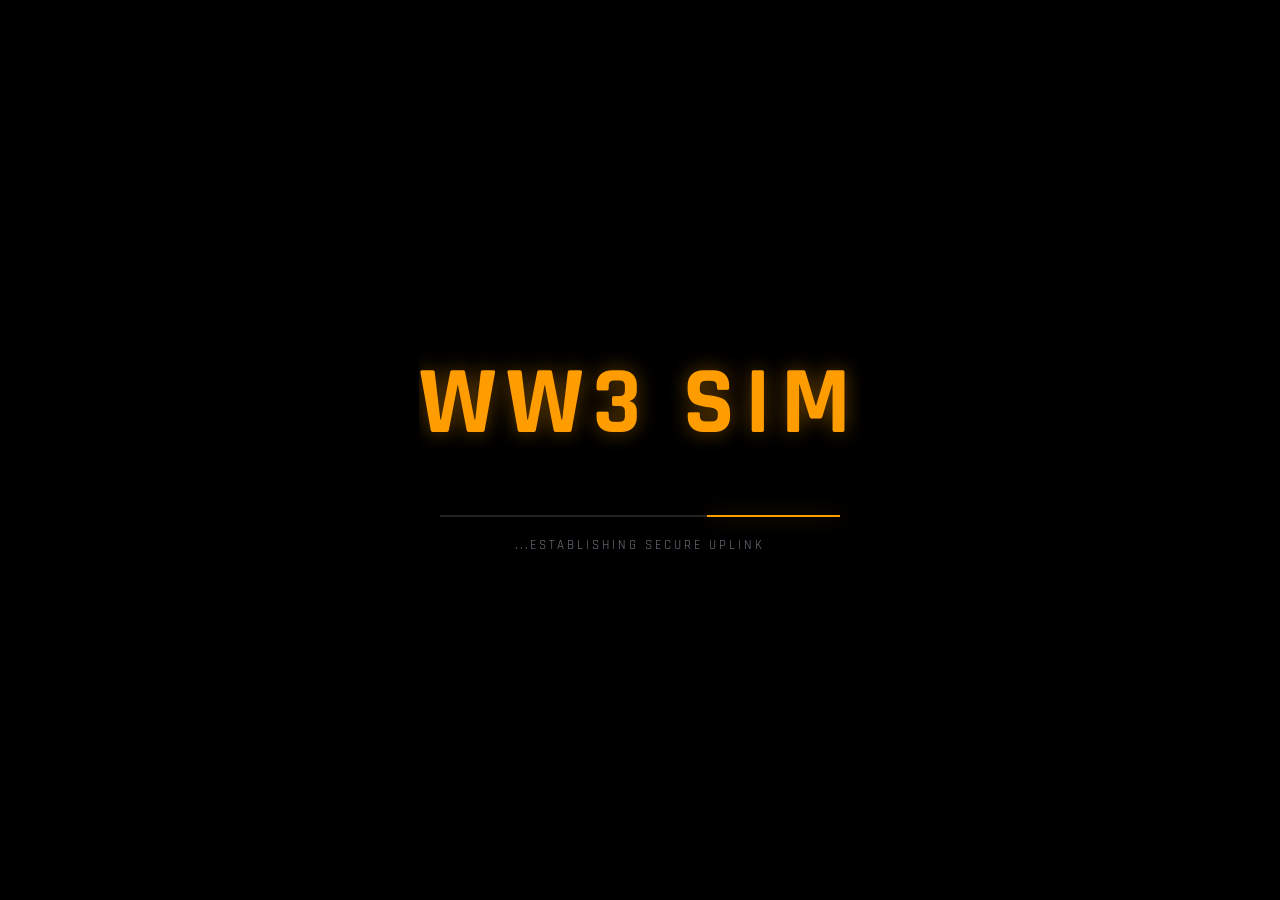
==== commit 0de1d0f4: "Update index.html" ====
--- a/index.html
+++ b/index.html
@@ -3,404 +3,767 @@
 <head>
     <meta charset="UTF-8">
     <meta name="viewport" content="width=device-width, initial-scale=1.0, maximum-scale=1.0, user-scalable=no">
-    <title>WW3: GLOBAL CONFLICT SIMULATOR</title>
+    <title>WW3: COMMAND CENTER</title>
+    
+    <!-- FONTS -->
     <link rel="preconnect" href="https://fonts.googleapis.com">
-    <link href="https://fonts.googleapis.com/css2?family=Rajdhani:wght@500;700&family=Vazirmatn:wght@300;500;800&display=swap" rel="stylesheet">
-    
+    <link href="https://fonts.googleapis.com/css2?family=Rajdhani:wght@400;600;700&family=Vazirmatn:wght@300;500;700;900&display=swap" rel="stylesheet">
+
     <style>
-        /* --- CORE VARIABLES & RESET --- */
+        /* =========================================
+           1. CORE VARIABLES & RESET
+           ========================================= */
         :root {
-            --c-bg: #050505;
-            --c-panel: rgba(16, 20, 24, 0.85);
-            --c-accent: #ff9d00; /* Tactical Orange */
-            --c-alert: #ff2a2a;
-            --c-text: #e8e8e8;
-            --c-grid: rgba(255, 255, 255, 0.03);
-            --font-ui: 'Rajdhani', sans-serif;
-            --font-fa: 'Vazirmatn', sans-serif;
-            --ease-out: cubic-bezier(0.23, 1, 0.32, 1);
+            --c-bg: #030303;
+            --c-surface: rgba(15, 18, 22, 0.9);
+            --c-primary: #ff9d00;   /* Tactical Amber */
+            --c-danger: #ff2a2a;
+            --c-success: #00ff88;
+            --c-text-main: #ffffff;
+            --c-text-muted: #6e7681;
+            --c-border: rgba(255, 255, 255, 0.08);
+            
+            --font-display: 'Rajdhani', sans-serif;
+            --font-body: 'Vazirmatn', sans-serif;
+            
+            --ease-elastic: cubic-bezier(0.34, 1.56, 0.64, 1);
+            --ease-smooth: cubic-bezier(0.23, 1, 0.32, 1);
+            
+            --glow-primary: 0 0 20px rgba(255, 157, 0, 0.4);
+            --glow-danger: 0 0 20px rgba(255, 42, 42, 0.4);
         }
 
         * { margin: 0; padding: 0; box-sizing: border-box; outline: none; -webkit-tap-highlight-color: transparent; }
         
         body {
             background: var(--c-bg);
-            color: var(--c-text);
-            font-family: var(--font-fa);
-            height: 100vh;
+            color: var(--c-text-main);
+            font-family: var(--font-body);
+            height: 100vh; width: 100vw;
             overflow: hidden;
-            perspective: 1200px;
-        }
-
-        /* Background Grid Animation */
-        .bg-grid {
-            position: fixed; inset: 0; z-index: -1;
-            background-image: 
-                linear-gradient(var(--c-grid) 1px, transparent 1px),
-                linear-gradient(90deg, var(--c-grid) 1px, transparent 1px);
-            background-size: 40px 40px;
-            mask-image: radial-gradient(circle at center, black 40%, transparent 100%);
-            animation: gridMove 20s linear infinite;
-        }
-
-        /* --- LOADING SCREEN --- */
-        #loader {
+            perspective: 1500px;
+        }
+
+        /* =========================================
+           2. BACKGROUND FX ENGINE
+           ========================================= */
+        #bg-canvas {
+            position: fixed; inset: 0; z-index: 0;
+            opacity: 0.4; pointer-events: none;
+        }
+
+        .scanline {
+            position: fixed; inset: 0; z-index: 1; pointer-events: none;
+            background: linear-gradient(to bottom, rgba(255,255,255,0), rgba(255,255,255,0) 50%, rgba(0,0,0,0.1) 50%, rgba(0,0,0,0.1));
+            background-size: 100% 4px;
+            opacity: 0.3;
+        }
+
+        .vignette {
+            position: fixed; inset: 0; z-index: 1; pointer-events: none;
+            background: radial-gradient(circle at center, transparent 40%, #000 100%);
+        }
+
+        /* =========================================
+           3. LOADING SEQUENCE
+           ========================================= */
+        #boot-sequence {
             position: fixed; inset: 0; z-index: 9999;
             background: #000;
             display: flex; flex-direction: column;
             align-items: center; justify-content: center;
-            transition: opacity 0.8s var(--ease-out);
-        }
-
-        .loader-logo {
-            font-family: var(--font-ui);
-            font-size: 3rem; font-weight: 700;
-            letter-spacing: 8px; text-transform: uppercase;
-            color: var(--c-accent);
-            text-shadow: 0 0 20px rgba(255, 157, 0, 0.5);
-            margin-bottom: 40px;
-        }
-
-        .progress-track {
-            width: 300px; height: 4px;
-            background: #222; border-radius: 2px;
-            overflow: hidden; position: relative;
-        }
-
-        .progress-bar {
-            height: 100%; width: 0%;
-            background: var(--c-accent);
-            box-shadow: 0 0 10px var(--c-accent);
-            transition: width 0.3s ease;
-        }
-
-        .sys-log {
-            margin-top: 20px;
-            font-family: var(--font-ui);
-            font-size: 0.8rem; color: #666;
-            letter-spacing: 2px; min-height: 1.2em;
-        }
-
-        /* --- MAIN MENU --- */
-        #main-menu {
+            transition: opacity 1s var(--ease-smooth);
+        }
+
+        .boot-logo {
+            font-family: var(--font-display);
+            font-size: clamp(3rem, 8vw, 6rem);
+            font-weight: 700; letter-spacing: 10px;
+            color: var(--c-primary);
+            text-shadow: var(--glow-primary);
+            margin-bottom: 50px;
+            clip-path: polygon(0 0, 100% 0, 100% 100%, 0 100%);
+        }
+
+        .boot-progress {
+            width: min(400px, 80vw); height: 2px;
+            background: #222; position: relative;
+        }
+        .boot-bar {
+            height: 100%; width: 0%; background: var(--c-primary);
+            box-shadow: var(--glow-primary);
+            transition: width 0.2s linear;
+        }
+        .boot-log {
+            margin-top: 20px; font-family: var(--font-display);
+            font-size: 0.8rem; color: var(--c-text-muted);
+            letter-spacing: 3px; min-height: 1.5em;
+        }
+
+        /* =========================================
+           4. MAIN MENU SYSTEM
+           ========================================= */
+        #command-center {
+            position: relative; z-index: 10;
+            height: 100%; width: 100%;
             display: none; opacity: 0;
-            height: 100%; width: 100%;
-            flex-direction: column;
-            align-items: center; justify-content: center;
-            transition: opacity 1s var(--ease-out);
-        }
-
-        .menu-title {
-            font-family: var(--font-ui);
-            font-size: clamp(2.5rem, 6vw, 5rem);
-            font-weight: 700; text-transform: uppercase;
-            line-height: 1; margin-bottom: 60px;
-            background: linear-gradient(to bottom, #fff, #888);
+            grid-template-columns: 1fr auto;
+            grid-template-rows: auto 1fr auto;
+            padding: clamp(20px, 4vw, 60px);
+            transition: opacity 1.2s var(--ease-smooth);
+        }
+
+        /* Header */
+        .header-stats {
+            grid-column: 1 / -1;
+            display: flex; gap: 30px;
+            font-family: var(--font-display);
+            font-size: 0.9rem; color: var(--c-text-muted);
+            letter-spacing: 2px; border-bottom: 1px solid var(--c-border);
+            padding-bottom: 20px; margin-bottom: 20px;
+        }
+        .stat-item span { color: var(--c-primary); margin-right: 8px; }
+
+        /* Center Content */
+        .menu-core {
+            grid-column: 1; grid-row: 2;
+            display: flex; flex-direction: column;
+            justify-content: center; max-width: 500px;
+        }
+
+        .title-block h1 {
+            font-family: var(--font-display);
+            font-size: clamp(3rem, 7vw, 5.5rem);
+            line-height: 0.9; font-weight: 700;
+            text-transform: uppercase;
+            background: linear-gradient(180deg, #fff 0%, #888 100%);
             -webkit-background-clip: text; -webkit-text-fill-color: transparent;
-            filter: drop-shadow(0 10px 20px rgba(0,0,0,0.5));
-        }
-
-        .menu-subtitle {
-            font-size: 1rem; color: var(--c-accent);
-            letter-spacing: 6px; margin-top: 10px;
-            text-align: center; display: block;
-        }
-
-        /* PROFESSIONAL 3D BUTTONS */
-        .btn-container { display: flex; flex-direction: column; gap: 20px; width: 100%; max-width: 320px; }
-
-        .tactical-btn {
+            filter: drop-shadow(0 10px 30px rgba(0,0,0,0.8));
+        }
+        .title-block .subtitle {
+            font-size: clamp(0.8rem, 2vw, 1.2rem);
+            color: var(--c-primary); letter-spacing: 8px;
+            margin-top: 15px; display: block;
+        }
+
+        /* TACTICAL BUTTONS */
+        .nav-stack {
+            margin-top: 60px; display: flex;
+            flex-direction: column; gap: 15px;
+        }
+
+        .tac-btn {
             position: relative;
-            padding: 22px 30px;
-            background: linear-gradient(135deg, rgba(255,255,255,0.08), rgba(255,255,255,0.02));
-            backdrop-filter: blur(10px);
-            border: 1px solid rgba(255,255,255,0.1);
-            color: #fff;
-            font-family: var(--font-ui); font-size: 1.3rem; font-weight: 700;
-            letter-spacing: 2px; text-transform: uppercase;
-            cursor: pointer;
-            clip-path: polygon(15px 0, 100% 0, 100% calc(100% - 15px), calc(100% - 15px) 100%, 0 100%, 0 15px);
-            transition: all 0.2s var(--ease-out);
-            transform-style: preserve-3d;
-            display: flex; align-items: center; gap: 15px;
-        }
-
-        .tactical-btn::before {
-            content: ''; position: absolute; inset: 0;
-            background: var(--c-accent); opacity: 0;
-            transition: opacity 0.3s; z-index: -1;
-        }
-
-        .tactical-btn:hover {
-            transform: translateY(-3px) translateZ(10px);
-            border-color: var(--c-accent);
-            box-shadow: 0 10px 30px rgba(255, 157, 0, 0.2);
-        }
-        .tactical-btn:hover::before { opacity: 0.1; }
-        .tactical-btn:active { transform: translateY(2px) scale(0.98); }
-
-        .btn-icon { 
-            width: 24px; height: 24px; 
-            fill: currentColor; opacity: 0.8;
-        }
-
-        /* --- REGISTRATION MODAL --- */
-        #reg-modal {
+            padding: 20px 35px;
+            background: rgba(255,255,255,0.03);
+            border: 1px solid var(--c-border);
+            color: #fff; font-family: var(--font-display);
+            font-size: 1.4rem; font-weight: 600;
+            letter-spacing: 3px; text-transform: uppercase;
+            cursor: pointer; overflow: hidden;
+            clip-path: polygon(20px 0, 100% 0, 100% calc(100% - 20px), calc(100% - 20px) 100%, 0 100%, 0 20px);
+            transition: all 0.3s var(--ease-smooth);
+            display: flex; align-items: center; gap: 20px;
+        }
+
+        .tac-btn::before {
+            content: ''; position: absolute; left: 0; top: 0;
+            width: 4px; height: 100%; background: var(--c-primary);
+            opacity: 0; transition: opacity 0.3s;
+        }
+
+        .tac-btn:hover {
+            background: rgba(255, 157, 0, 0.08);
+            border-color: var(--c-primary);
+            transform: translateX(10px);
+            box-shadow: var(--glow-primary);
+        }
+        .tac-btn:hover::before { opacity: 1; }
+        .tac-btn:active { transform: translateX(10px) scale(0.98); }
+
+        .btn-icon { width: 28px; height: 28px; fill: currentColor; opacity: 0.7; }
+
+        /* FLAG SELECTOR (Bottom Left) */
+        .flag-dock {
+            grid-column: 1; grid-row: 3;
+            display: flex; align-items: flex-end; gap: 20px;
+            padding-top: 40px;
+        }
+
+        .selected-flag {
+            width: 80px; height: 50px;
+            background: #222; border: 1px solid var(--c-border);
+            position: relative; cursor: pointer;
+            overflow: hidden; transition: 0.3s;
+            clip-path: polygon(5px 0, 100% 0, 100% calc(100% - 5px), calc(100% - 5px) 100%, 0 100%, 0 5px);
+        }
+        .selected-flag img { width: 100%; height: 100%; object-fit: cover; }
+        .selected-flag:hover { border-color: var(--c-primary); box-shadow: var(--glow-primary); }
+        
+        .flag-label {
+            font-family: var(--font-display);
+            font-size: 0.8rem; color: var(--c-text-muted);
+            letter-spacing: 2px;
+        }
+        .flag-name { color: #fff; font-size: 1.1rem; margin-top: 5px; }
+
+        /* =========================================
+           5. AUTH & MODAL SYSTEM
+           ========================================= */
+        .modal-overlay {
             position: fixed; inset: 0; z-index: 2000;
-            background: rgba(0,0,0,0.9);
-            backdrop-filter: blur(15px);
+            background: rgba(0,0,0,0.85);
+            backdrop-filter: blur(20px);
             display: none; align-items: center; justify-content: center;
             opacity: 0; transition: opacity 0.4s;
         }
 
-        .reg-card {
-            width: 90%; max-width: 400px;
-            background: var(--c-panel);
-            border: 1px solid rgba(255,255,255,0.1);
-            padding: 40px; position: relative;
-            clip-path: polygon(20px 0, 100% 0, 100% calc(100% - 20px), calc(100% - 20px) 100%, 0 100%, 0 20px);
-            transform: translateY(30px); transition: transform 0.5s var(--ease-out);
-        }
-
-        .reg-card h2 {
-            font-family: var(--font-ui); color: var(--c-accent);
-            margin-bottom: 30px; font-size: 1.8rem;
-        }
-
-        .input-group { margin-bottom: 20px; position: relative; }
-        
-        .input-group input {
-            width: 100%; padding: 15px;
-            background: rgba(0,0,0,0.3);
+        .auth-panel {
+            width: min(450px, 90vw);
+            background: var(--c-surface);
+            border: 1px solid var(--c-border);
+            padding: 50px; position: relative;
+            clip-path: polygon(30px 0, 100% 0, 100% calc(100% - 30px), calc(100% - 30px) 100%, 0 100%, 0 30px);
+            transform: translateY(40px) scale(0.95);
+            transition: all 0.5s var(--ease-elastic);
+        }
+
+        .auth-tabs {
+            display: flex; gap: 30px; margin-bottom: 40px;
+            border-bottom: 1px solid var(--c-border);
+        }
+        .auth-tab {
+            padding-bottom: 15px; font-family: var(--font-display);
+            font-size: 1.2rem; letter-spacing: 2px;
+            color: var(--c-text-muted); cursor: pointer;
+            border-bottom: 2px solid transparent;
+            transition: 0.3s;
+        }
+        .auth-tab.active { color: var(--c-primary); border-color: var(--c-primary); }
+
+        .form-group { margin-bottom: 25px; position: relative; }
+        .form-input {
+            width: 100%; padding: 18px 15px;
+            background: rgba(0,0,0,0.4);
             border: 1px solid #333; color: #fff;
-            font-family: var(--font-fa); font-size: 1rem;
+            font-family: var(--font-body); font-size: 1rem;
             transition: 0.3s;
         }
-        .input-group input:focus { border-color: var(--c-accent); box-shadow: 0 0 10px rgba(255,157,0,0.2); }
-        .input-group label {
-            position: absolute; right: 15px; top: 15px;
-            color: #666; pointer-events: none; transition: 0.3s;
-            font-size: 0.9rem;
-        }
-        .input-group input:focus ~ label,
-        .input-group input:not(:placeholder-shown) ~ label {
+        .form-input:focus { border-color: var(--c-primary); box-shadow: 0 0 15px rgba(255,157,0,0.15); }
+        
+        .form-label {
+            position: absolute; right: 15px; top: 18px;
+            color: var(--c-text-muted); pointer-events: none;
+            transition: 0.3s var(--ease-smooth);
+        }
+        .form-input:focus ~ .form-label,
+        .form-input:not(:placeholder-shown) ~ .form-label {
             top: -10px; right: 10px; font-size: 0.7rem;
-            color: var(--c-accent); background: #111; padding: 0 5px;
-        }
-
-        .close-reg {
-            position: absolute; top: 15px; left: 15px;
-            background: none; border: none; color: #666;
-            font-size: 1.5rem; cursor: pointer;
-        }
-
-        /* --- 3D ERROR ALERT --- */
-        #error-overlay {
+            color: var(--c-primary); background: var(--c-surface);
+            padding: 0 8px; letter-spacing: 1px;
+        }
+
+        /* FLAG GRID IN MODAL */
+        .flag-grid {
+            display: grid; grid-template-columns: repeat(auto-fill, minmax(60px, 1fr));
+            gap: 10px; max-height: 200px; overflow-y: auto;
+            margin-top: 10px; padding: 5px;
+        }
+        .flag-option {
+            aspect-ratio: 3/2; background: #222;
+            border: 1px solid #333; cursor: pointer;
+            transition: 0.2s; position: relative;
+        }
+        .flag-option img { width: 100%; height: 100%; object-fit: cover; }
+        .flag-option.selected { border-color: var(--c-primary); box-shadow: var(--glow-primary); }
+        .flag-option.selected::after {
+            content: '✓'; position: absolute; inset: 0;
+            background: rgba(255,157,0,0.3);
+            display: flex; align-items: center; justify-content: center;
+            font-weight: bold; color: #fff;
+        }
+
+        /* =========================================
+           6. 3D ERROR SYSTEM
+           ========================================= */
+        #alert-system {
             position: fixed; inset: 0; z-index: 3000;
-            background: rgba(20, 0, 0, 0.8);
             display: none; align-items: center; justify-content: center;
-            perspective: 800px;
-        }
-
-        .error-card {
-            background: linear-gradient(135deg, #2a0000, #1a0000);
-            border: 2px solid var(--c-alert);
-            padding: 40px; text-align: center;
-            max-width: 350px;
-            box-shadow: 0 0 50px rgba(255, 42, 42, 0.3), inset 0 0 30px rgba(255,0,0,0.1);
-            transform: rotateX(10deg) scale(0.9);
-            opacity: 0; transition: all 0.4s var(--ease-out);
-        }
-
-        .error-icon { font-size: 3rem; margin-bottom: 15px; display: block; }
-        .error-msg { font-size: 1.2rem; font-weight: 700; margin-bottom: 10px; color: #fff; }
-        .error-sub { font-size: 0.8rem; color: var(--c-alert); letter-spacing: 1px; }
-
-        @keyframes gridMove { to { background-position: 40px 40px; } }
-        @keyframes shake { 
-            0%, 100% { transform: rotateX(10deg) translateX(0); } 
-            20% { transform: rotateX(10deg) translateX(-10px); } 
-            40% { transform: rotateX(10deg) translateX(10px); } 
-            60% { transform: rotateX(10deg) translateX(-5px); } 
-            80% { transform: rotateX(10deg) translateX(5px); } 
-        }
-
+            background: rgba(30, 0, 0, 0.8);
+            backdrop-filter: blur(10px);
+        }
+        .alert-card {
+            background: linear-gradient(135deg, #2a0505, #1a0000);
+            border: 2px solid var(--c-danger);
+            padding: 50px; text-align: center;
+            max-width: 400px;
+            box-shadow: var(--glow-danger), inset 0 0 40px rgba(255,0,0,0.1);
+            transform: perspective(800px) rotateX(10deg) scale(0.9);
+            opacity: 0; transition: all 0.4s var(--ease-elastic);
+        }
+        .alert-icon { font-size: 4rem; margin-bottom: 20px; display: block; filter: drop-shadow(0 0 10px var(--c-danger)); }
+        .alert-title { font-family: var(--font-display); font-size: 2rem; color: #fff; margin-bottom: 10px; }
+        .alert-msg { color: var(--c-danger); letter-spacing: 1px; }
+
+        @keyframes shake3D {
+            0%, 100% { transform: perspective(800px) rotateX(0deg) translateX(0); }
+            20% { transform: perspective(800px) rotateX(5deg) translateX(-15px); }
+            40% { transform: perspective(800px) rotateX(-5deg) translateX(15px); }
+            60% { transform: perspective(800px) rotateX(3deg) translateX(-8px); }
+            80% { transform: perspective(800px) rotateX(-3deg) translateX(8px); }
+        }
+
+        /* RESPONSIVE ADJUSTMENTS */
+        @media (max-width: 768px) {
+            #command-center { grid-template-columns: 1fr; padding: 20px; }
+            .header-stats { font-size: 0.7rem; gap: 15px; }
+            .title-block h1 { font-size: 3rem; }
+            .tac-btn { padding: 18px 25px; font-size: 1.1rem; }
+            .flag-dock { position: fixed; bottom: 20px; left: 20px; padding: 0; }
+        }
     </style>
 </head>
 <body>
 
-    <div class="bg-grid"></div>
-
-    <!-- CINEMATIC LOADER -->
-    <div id="loader">
-        <div class="loader-logo">WW3 SIM</div>
-        <div class="progress-track"><div class="progress-bar" id="p-bar"></div></div>
-        <div class="sys-log" id="sys-log">INITIALIZING KERNEL...</div>
+    <!-- BG EFFECTS -->
+    <canvas id="bg-canvas"></canvas>
+    <div class="scanline"></div>
+    <div class="vignette"></div>
+
+    <!-- BOOT SEQUENCE -->
+    <div id="boot-sequence">
+        <div class="boot-logo">WW3 SIM</div>
+        <div class="boot-progress"><div class="boot-bar" id="boot-bar"></div></div>
+        <div class="boot-log" id="boot-log">INITIALIZING KERNEL...</div>
     </div>
 
-    <!-- MAIN MENU -->
-    <div id="main-menu">
-        <h1 class="menu-title">
-            WORLD WAR III
-            <span class="menu-subtitle">GLOBAL CONFLICT SIMULATOR</span>
-        </h1>
-
-        <div class="btn-container">
-            <button class="tactical-btn" onclick="gameAction('start')">
-                <svg class="btn-icon" viewBox="0 0 24 24"><path d="M12 2L2 22h20L12 2zm0 4l6 13H6l6-13z"/></svg>
-                شروع عملیات
-            </button>
-            <button class="tactical-btn" onclick="gameAction('campaign')">
-                <svg class="btn-icon" viewBox="0 0 24 24"><path d="M12 2C6.48 2 2 6.48 2 12s4.48 10 10 10 10-4.48 10-10S17.52 2 12 2zm-1 17.93c-3.95-.49-7-3.85-7-7.93 0-.62.08-1.21.21-1.79L9 15v1c0 1.1.9 2 2 2v1.93zm6.9-2.54c-.26-.81-1-1.39-1.9-1.39h-1v-3c0-.55-.45-1-1-1H8v-2h2c.55 0 1-.45 1-1V7h2c1.1 0 2-.9 2-2v-.41c2.93 1.19 5 4.06 5 7.41 0 2.08-.8 3.97-2.1 5.39z"/></svg>
-                کمپین جهانی
-            </button>
-            <button class="tactical-btn" id="btn-auth" onclick="openAuth()">
-                <svg class="btn-icon" viewBox="0 0 24 24"><path d="M12 12c2.21 0 4-1.79 4-4s-1.79-4-4-4-4 1.79-4 4 1.79 4 4 4zm0 2c-2.67 0-8 1.34-8 4v2h16v-2c0-2.66-5.33-4-8-4z"/></svg>
-                ثبت فرماندهی
-            </button>
+    <!-- MAIN INTERFACE -->
+    <div id="command-center">
+        <div class="header-stats">
+            <div class="stat-item"><span>DEFCON</span> 3</div>
+            <div class="stat-item"><span>SERVER</span> EU-WEST-2</div>
+            <div class="stat-item"><span>PING</span> 24ms</div>
+            <div class="stat-item" id="user-display" style="margin-inline-start:auto; color:#fff;">GUEST MODE</div>
+        </div>
+
+        <div class="menu-core">
+            <div class="title-block">
+                <h1>WORLD WAR III<br>SIMULATOR</h1>
+                <span class="subtitle">TACTICAL COMMAND INTERFACE</span>
+            </div>
+
+            <nav class="nav-stack">
+                <button class="tac-btn" onclick="App.navigate('campaign')">
+                    <svg class="btn-icon" viewBox="0 0 24 24"><path d="M12 2C6.48 2 2 6.48 2 12s4.48 10 10 10 10-4.48 10-10S17.52 2 12 2zm-1 17.93c-3.95-.49-7-3.85-7-7.93 0-.62.08-1.21.21-1.79L9 15v1c0 1.1.9 2 2 2v1.93zm6.9-2.54c-.26-.81-1-1.39-1.9-1.39h-1v-3c0-.55-.45-1-1-1H8v-2h2c.55 0 1-.45 1-1V7h2c1.1 0 2-.9 2-2v-.41c2.93 1.19 5 4.06 5 7.41 0 2.08-.8 3.97-2.1 5.39z"/></svg>
+                    کمپین جهانی
+                </button>
+                <button class="tac-btn" onclick="App.navigate('multiplayer')">
+                    <svg class="btn-icon" viewBox="0 0 24 24"><path d="M16 11c1.66 0 2.99-1.34 2.99-3S17.66 5 16 5c-1.66 0-3 1.34-3 3s1.34 3 3 3zm-8 0c1.66 0 2.99-1.34 2.99-3S9.66 5 8 5C6.34 5 5 6.34 5 8s1.34 3 3 3zm0 2c-2.33 0-7 1.17-7 3.5V19h14v-2.5c0-2.33-4.67-3.5-7-3.5zm8 0c-.29 0-.62.02-.97.05 1.16.84 1.97 1.97 1.97 3.45V19h6v-2.5c0-2.33-4.67-3.5-7-3.5z"/></svg>
+                    نبرد چند نفره
+                </button>
+                <button class="tac-btn" onclick="App.navigate('intel')">
+                    <svg class="btn-icon" viewBox="0 0 24 24"><path d="M12 4.5C7 4.5 2.73 7.61 1 12c1.73 4.39 6 7.5 11 7.5s9.27-3.11 11-7.5c-1.73-4.39-6-7.5-11-7.5zM12 17c-2.76 0-5-2.24-5-5s2.24-5 5-5 5 2.24 5 5-2.24 5-5 5zm0-8c-1.66 0-3 1.34-3 3s1.34 3 3 3 3-1.34 3-3-1.34-3-3-3z"/></svg>
+                    اطلاعات و جاسوسی
+                </button>
+                <button class="tac-btn" id="btn-auth-trigger" onclick="App.openAuth()">
+                    <svg class="btn-icon" viewBox="0 0 24 24"><path d="M12 12c2.21 0 4-1.79 4-4s-1.79-4-4-4-4 1.79-4 4 1.79 4 4 4zm0 2c-2.67 0-8 1.34-8 4v2h16v-2c0-2.66-5.33-4-8-4z"/></svg>
+                    ورود به سیستم فرماندهی
+                </button>
+            </nav>
+        </div>
+
+        <div class="flag-dock">
+            <div class="selected-flag" onclick="App.openFlagSelector()">
+                <img id="current-flag-img" src="https://flagcdn.com/w160/un.png" alt="UN Flag">
+            </div>
+            <div>
+                <div class="flag-label">FACTION SELECTED</div>
+                <div class="flag-name" id="current-flag-name">UNITED NATIONS</div>
+            </div>
         </div>
     </div>
 
-    <!-- REGISTRATION FORM -->
-    <div id="reg-modal">
-        <div class="reg-card">
-            <button class="close-reg" onclick="closeAuth()">×</button>
-            <h2>ثبت نام فرمانده</h2>
-            <form onsubmit="handleRegister(event)">
-                <div class="input-group">
-                    <input type="text" id="cmd-name" placeholder=" " required autocomplete="off">
-                    <label>نام عملیاتی (Callsign)</label>
+    <!-- AUTH MODAL -->
+    <div class="modal-overlay" id="auth-modal">
+        <div class="auth-panel">
+            <div class="auth-tabs">
+                <div class="auth-tab active" onclick="App.switchTab('login')">ورود</div>
+                <div class="auth-tab" onclick="App.switchTab('register')">ثبت نام</div>
+            </div>
+
+            <!-- LOGIN FORM -->
+            <form id="form-login" onsubmit="App.handleLogin(event)">
+                <div class="form-group">
+                    <input type="email" class="form-input" placeholder=" " required>
+                    <label class="form-label">ایمیل سازمانی</label>
                 </div>
-                <div class="input-group">
-                    <input type="password" id="cmd-pass" placeholder=" " required>
-                    <label>کد دسترسی امنیتی</label>
+                <div class="form-group">
+                    <input type="password" class="form-input" placeholder=" " required>
+                    <label class="form-label">کد رمز عبور</label>
                 </div>
-                <button type="submit" class="tactical-btn" style="width:100%; justify-content:center; margin-top:10px;">
-                    تایید هویت
-                </button>
+                <button type="submit" class="tac-btn" style="width:100%; justify-content:center;">تایید هویت</button>
             </form>
+
+            <!-- REGISTER FORM -->
+            <form id="form-register" style="display:none;" onsubmit="App.handleRegister(event)">
+                <div class="form-group">
+                    <input type="text" id="reg-name" class="form-input" placeholder=" " required minlength="3">
+                    <label class="form-label">نام فرمانده (Callsign)</label>
+                </div>
+                <div class="form-group">
+                    <input type="email" id="reg-email" class="form-input" placeholder=" " required>
+                    <label class="form-label">ایمیل امنیتی</label>
+                </div>
+                <div class="form-group">
+                    <input type="password" id="reg-pass" class="form-input" placeholder=" " required minlength="6">
+                    <label class="form-label">رمز عبور</label>
+                </div>
+                <div class="form-group">
+                    <label class="form-label" style="position:static; margin-bottom:10px; display:block;">انتخاب کشور</label>
+                    <div class="flag-grid" id="flag-grid"></div>
+                    <input type="hidden" id="reg-country" required>
+                </div>
+                <button type="submit" class="tac-btn" style="width:100%; justify-content:center;">ثبت نهایی</button>
+            </form>
+
+            <button onclick="App.closeAuth()" style="position:absolute; top:20px; left:20px; background:none; border:none; color:#666; font-size:2rem; cursor:pointer;">×</button>
         </div>
     </div>
 
-    <!-- 3D ERROR OVERLAY -->
-    <div id="error-overlay" onclick="dismissError()">
-        <div class="error-card" id="err-card">
-            <span class="error-icon">⚠️</span>
-            <div class="error-msg">دسترسی غیرمجاز</div>
-            <div class="error-sub">شما هنوز ثبت نام نکرده‌اید</div>
+    <!-- FLAG SELECTOR MODAL -->
+    <div class="modal-overlay" id="flag-modal">
+        <div class="auth-panel" style="max-width:600px;">
+            <h2 style="font-family:var(--font-display); color:var(--c-primary); margin-bottom:30px;">SELECT FACTION</h2>
+            <div class="flag-grid" id="main-flag-grid" style="max-height:400px;"></div>
+            <button onclick="document.getElementById('flag-modal').style.display='none'" class="tac-btn" style="width:100%; justify-content:center; margin-top:30px;">تایید</button>
         </div>
     </div>
 
+    <!-- 3D ALERT -->
+    <div id="alert-system" onclick="App.dismissAlert()">
+        <div class="alert-card" id="alert-card">
+            <span class="alert-icon">⚠️</span>
+            <div class="alert-title">ACCESS DENIED</div>
+            <div class="alert-msg">شما هنوز ثبت نام نکرده‌اید</div>
+        </div>
+    </div>
+
 <script>
-    // --- STATE MANAGEMENT ---
-    const state = {
+/**
+ * WW3 SIMULATOR - CORE ENGINE
+ * Professional Grade Frontend Architecture
+ */
+
+// --- DATA: COUNTRIES & FLAGS ---
+const COUNTRIES = [
+    { code: 'us', name: 'ایالات متحده آمریکا' },
+    { code: 'ru', name: 'روسیه' },
+    { code: 'cn', name: 'چین' },
+    { code: 'ir', name: 'جمهوری اسلامی ایران' },
+    { code: 'gb', name: 'بریتانیا' },
+    { code: 'fr', name: 'فرانسه' },
+    { code: 'de', name: 'آلمان' },
+    { code: 'il', name: 'اسرائیل' },
+    { code: 'sa', name: 'عربستان سعودی' },
+    { code: 'tr', name: 'ترکیه' },
+    { code: 'in', name: 'هند' },
+    { code: 'pk', name: 'پاکستان' },
+    { code: 'kp', name: 'کره شمالی' },
+    { code: 'kr', name: 'کره جنوبی' },
+    { code: 'jp', name: 'ژاپن' },
+    { code: 'ua', name: 'اوکراین' },
+    { code: 'br', name: 'برزیل' },
+    { code: 'eg', name: 'مصر' },
+];
+
+// --- STATE MANAGEMENT ---
+const Store = {
+    state: {
         authenticated: false,
-        commander: null
-    };
-
-    // --- CINEMATIC LOADER LOGIC ---
-    const logs = [
-        "LOADING TACTICAL MAPS...",
-        "CONNECTING TO SATELLITE UPLINK...",
-        "DECRYPTING ENEMY PROTOCOLS...",
-        "CALIBRATING NUCLEAR YIELD...",
-        "SYSTEM READY."
-    ];
-    
-    let p = 0;
-    const pBar = document.getElementById('p-bar');
-    const sysLog = document.getElementById('sys-log');
-    
-    const loadInterval = setInterval(() => {
-        p += Math.random() * 15;
-        if(p > 100) p = 100;
-        pBar.style.width = p + '%';
-        
-        const logIndex = Math.min(Math.floor(p / 25), logs.length - 1);
-        sysLog.innerText = logs[logIndex];
-
-        if(p === 100) {
-            clearInterval(loadInterval);
-            setTimeout(() => {
-                document.getElementById('loader').style.opacity = '0';
+        user: null,
+        selectedCountry: { code: 'un', name: 'UNITED NATIONS' },
+        currentTab: 'login'
+    },
+    
+    set(key, value) {
+        this.state[key] = value;
+        this.persist();
+    },
+    
+    persist() {
+        localStorage.setItem('ww3_sim_data', JSON.stringify(this.state));
+    },
+    
+    load() {
+        const saved = localStorage.getItem('ww3_sim_data');
+        if (saved) {
+            try { Object.assign(this.state, JSON.parse(saved)); } catch(e) {}
+        }
+    }
+};
+
+// --- PARTICLE BACKGROUND ENGINE ---
+class ParticleSystem {
+    constructor() {
+        this.canvas = document.getElementById('bg-canvas');
+        this.ctx = this.canvas.getContext('2d');
+        this.particles = [];
+        this.resize();
+        window.addEventListener('resize', () => this.resize());
+        this.init();
+        this.animate();
+    }
+    
+    resize() {
+        this.canvas.width = window.innerWidth;
+        this.canvas.height = window.innerHeight;
+    }
+    
+    init() {
+        for(let i=0; i<80; i++) {
+            this.particles.push({
+                x: Math.random() * this.canvas.width,
+                y: Math.random() * this.canvas.height,
+                vx: (Math.random() - 0.5) * 0.5,
+                vy: (Math.random() - 0.5) * 0.5,
+                size: Math.random() * 2 + 0.5,
+                alpha: Math.random() * 0.5 + 0.1
+            });
+        }
+    }
+    
+    animate() {
+        this.ctx.clearRect(0, 0, this.canvas.width, this.canvas.height);
+        this.ctx.fillStyle = '#ff9d00';
+        
+        this.particles.forEach(p => {
+            p.x += p.vx; p.y += p.vy;
+            if(p.x < 0 || p.x > this.canvas.width) p.vx *= -1;
+            if(p.y < 0 || p.y > this.canvas.height) p.vy *= -1;
+            
+            this.ctx.globalAlpha = p.alpha;
+            this.ctx.beginPath();
+            this.ctx.arc(p.x, p.y, p.size, 0, Math.PI*2);
+            this.ctx.fill();
+        });
+        
+        // Draw connections
+        this.ctx.strokeStyle = '#ff9d00';
+        this.ctx.lineWidth = 0.5;
+        for(let i=0; i<this.particles.length; i++) {
+            for(let j=i+1; j<this.particles.length; j++) {
+                const dx = this.particles[i].x - this.particles[j].x;
+                const dy = this.particles[i].y - this.particles[j].y;
+                const dist = Math.sqrt(dx*dx + dy*dy);
+                if(dist < 120) {
+                    this.ctx.globalAlpha = (1 - dist/120) * 0.2;
+                    this.ctx.beginPath();
+                    this.ctx.moveTo(this.particles[i].x, this.particles[i].y);
+                    this.ctx.lineTo(this.particles[j].x, this.particles[j].y);
+                    this.ctx.stroke();
+                }
+            }
+        }
+        requestAnimationFrame(() => this.animate());
+    }
+}
+
+// --- APPLICATION CONTROLLER ---
+const App = {
+    init() {
+        Store.load();
+        new ParticleSystem();
+        this.bootSequence();
+        this.renderFlags();
+        this.updateUI();
+    },
+    
+    bootSequence() {
+        const logs = [
+            "LOADING TACTICAL ASSETS...",
+            "ESTABLISHING SECURE UPLINK...",
+            "DECRYPTING GLOBAL MAP DATA...",
+            "CALIBRATING DEFENSE SYSTEMS...",
+            "AUTHENTICATING BIOMETRICS...",
+            "SYSTEM OPERATIONAL."
+        ];
+        
+        let progress = 0;
+        const bar = document.getElementById('boot-bar');
+        const logEl = document.getElementById('boot-log');
+        
+        const interval = setInterval(() => {
+            progress += Math.random() * 12 + 3;
+            if(progress > 100) progress = 100;
+            bar.style.width = progress + '%';
+            
+            const logIdx = Math.min(Math.floor(progress / 18), logs.length - 1);
+            logEl.innerText = logs[logIdx];
+            
+            if(progress === 100) {
+                clearInterval(interval);
                 setTimeout(() => {
-                    document.getElementById('loader').style.display = 'none';
-                    const menu = document.getElementById('main-menu');
-                    menu.style.display = 'flex';
-                    requestAnimationFrame(() => menu.style.opacity = '1');
+                    document.getElementById('boot-sequence').style.opacity = '0';
+                    setTimeout(() => {
+                        document.getElementById('boot-sequence').style.display = 'none';
+                        const menu = document.getElementById('command-center');
+                        menu.style.display = 'grid';
+                        requestAnimationFrame(() => menu.style.opacity = '1');
+                    }, 1000);
                 }, 800);
-            }, 600);
-        }
-    }, 400);
-
+            }
+        }, 300);
+    },
+    
+    renderFlags() {
+        const createFlagHTML = (country, onClick) => `
+            <div class="flag-option" data-code="${country.code}" onclick="${onClick}">
+                <img src="https://flagcdn.com/w160/${country.code}.png" alt="${country.name}" loading="lazy">
+            </div>
+        `;
+        
+        // Render for registration
+        document.getElementById('flag-grid').innerHTML = 
+            COUNTRIES.map(c => createFlagHTML(c, `App.selectRegCountry('${c.code}', '${c.name}')`)).join('');
+            
+        // Render for main selector
+        document.getElementById('main-flag-grid').innerHTML = 
+            COUNTRIES.map(c => createFlagHTML(c, `App.selectMainCountry('${c.code}', '${c.name}')`)).join('');
+    },
+    
+    selectRegCountry(code, name) {
+        document.querySelectorAll('#flag-grid .flag-option').forEach(el => el.classList.remove('selected'));
+        document.querySelector(`#flag-grid [data-code="${code}"]`).classList.add('selected');
+        document.getElementById('reg-country').value = JSON.stringify({code, name});
+    },
+    
+    selectMainCountry(code, name) {
+        Store.set('selectedCountry', {code, name});
+        this.updateFlagDisplay();
+        document.getElementById('flag-modal').style.display = 'none';
+    },
+    
+    updateFlagDisplay() {
+        const c = Store.state.selectedCountry;
+        document.getElementById('current-flag-img').src = `https://flagcdn.com/w160/${c.code}.png`;
+        document.getElementById('current-flag-name').innerText = c.name;
+    },
+    
+    openFlagSelector() {
+        const modal = document.getElementById('flag-modal');
+        modal.style.display = 'flex';
+        requestAnimationFrame(() => modal.style.opacity = '1');
+    },
+    
     // --- AUTH SYSTEM ---
-    function openAuth() {
-        if(state.authenticated) return;
-        const modal = document.getElementById('reg-modal');
+    openAuth() {
+        if(Store.state.authenticated) return;
+        const modal = document.getElementById('auth-modal');
         modal.style.display = 'flex';
         requestAnimationFrame(() => {
             modal.style.opacity = '1';
-            modal.querySelector('.reg-card').style.transform = 'translateY(0)';
+            modal.querySelector('.auth-panel').style.transform = 'translateY(0) scale(1)';
         });
-    }
-
-    function closeAuth() {
-        const modal = document.getElementById('reg-modal');
+    },
+    
+    closeAuth() {
+        const modal = document.getElementById('auth-modal');
         modal.style.opacity = '0';
-        modal.querySelector('.reg-card').style.transform = 'translateY(30px)';
+        modal.querySelector('.auth-panel').style.transform = 'translateY(40px) scale(0.95)';
         setTimeout(() => modal.style.display = 'none', 400);
-    }
-
-    function handleRegister(e) {
+    },
+    
+    switchTab(tab) {
+        Store.state.currentTab = tab;
+        document.querySelectorAll('.auth-tab').forEach(t => t.classList.remove('active'));
+        event.target.classList.add('active');
+        
+        document.getElementById('form-login').style.display = tab === 'login' ? 'block' : 'none';
+        document.getElementById('form-register').style.display = tab === 'register' ? 'block' : 'none';
+    },
+    
+    handleLogin(e) {
         e.preventDefault();
-        const name = document.getElementById('cmd-name').value;
-        if(name.length < 3) return;
-
-        state.authenticated = true;
-        state.commander = name;
-        
-        // Update UI
-        const btn = document.getElementById('btn-auth');
-        btn.innerHTML = `<svg class="btn-icon" viewBox="0 0 24 24"><path d="M9 16.17L4.83 12l-1.42 1.41L9 19 21 7l-1.41-1.41z"/></svg> ${name}`;
-        btn.style.borderColor = '#0f0';
-        btn.style.color = '#0f0';
-        
-        closeAuth();
-    }
-
-    // --- GAME ACTIONS & ERROR HANDLING ---
-    function gameAction(type) {
-        if(!state.authenticated) {
-            triggerError();
+        // Simulate API call
+        setTimeout(() => {
+            Store.set('authenticated', true);
+            Store.set('user', { name: 'COMMANDER', email: e.target[0].value });
+            this.closeAuth();
+            this.updateUI();
+        }, 800);
+    },
+    
+    handleRegister(e) {
+        e.preventDefault();
+        const countryVal = document.getElementById('reg-country').value;
+        if(!countryVal) {
+            this.showAlert("لطفاً یک کشور را انتخاب کنید");
             return;
         }
-        console.log(`Starting ${type} as ${state.commander}`);
-        // Game logic here
-    }
-
-    function triggerError() {
-        const overlay = document.getElementById('error-overlay');
-        const card = document.getElementById('err-card');
+        
+        setTimeout(() => {
+            const country = JSON.parse(countryVal);
+            Store.set('authenticated', true);
+            Store.set('user', { 
+                name: document.getElementById('reg-name').value,
+                email: document.getElementById('reg-email').value 
+            });
+            Store.set('selectedCountry', country);
+            this.closeAuth();
+            this.updateUI();
+            this.updateFlagDisplay();
+        }, 1000);
+    },
+    
+    updateUI() {
+        if(Store.state.authenticated && Store.state.user) {
+            const btn = document.getElementById('btn-auth-trigger');
+            btn.innerHTML = `<svg class="btn-icon" viewBox="0 0 24 24"><path d="M9 16.17L4.83 12l-1.42 1.41L9 19 21 7l-1.41-1.41z"/></svg> ${Store.state.user.name}`;
+            btn.style.borderColor = 'var(--c-success)';
+            btn.style.color = 'var(--c-success)';
+            btn.onclick = null;
+            
+            document.getElementById('user-display').innerText = `${Store.state.user.name} | ${Store.state.selectedCountry.name}`;
+        } else {
+            this.updateFlagDisplay();
+        }
+    },
+    
+    navigate(section) {
+        if(!Store.state.authenticated) {
+            this.showAlert("شما هنوز ثبت نام نکرده‌اید");
+            return;
+        }
+        console.log(`Navigating to ${section}...`);
+        // Game logic routing here
+    },
+    
+    showAlert(msg) {
+        const overlay = document.getElementById('alert-system');
+        const card = document.getElementById('alert-card');
         overlay.style.display = 'flex';
         
         requestAnimationFrame(() => {
-            overlay.style.opacity = '1'; // Note: add transition to overlay in CSS if needed
             card.style.opacity = '1';
-            card.style.transform = 'rotateX(0deg) scale(1)';
-            card.style.animation = 'shake 0.5s ease-in-out';
+            card.style.transform = 'perspective(800px) rotateX(0deg) scale(1)';
+            card.style.animation = 'shake3D 0.6s ease-in-out';
+            card.querySelector('.alert-msg').innerText = msg;
         });
-    }
-
-    function dismissError() {
-        const overlay = document.getElementById('error-overlay');
-        const card = document.getElementById('err-card');
+    },
+    
+    dismissAlert() {
+        const card = document.getElementById('alert-card');
         card.style.opacity = '0';
-        card.style.transform = 'rotateX(10deg) scale(0.9)';
+        card.style.transform = 'perspective(800px) rotateX(10deg) scale(0.9)';
+        card.style.animation = 'none';
         setTimeout(() => {
-            overlay.style.display = 'none';
-            card.style.animation = 'none';
+            document.getElementById('alert-system').style.display = 'none';
         }, 300);
     }
+};
+
+// Initialize when DOM is ready
+window.addEventListener('DOMContentLoaded', () => App.init());
 </script>
 
 </body>
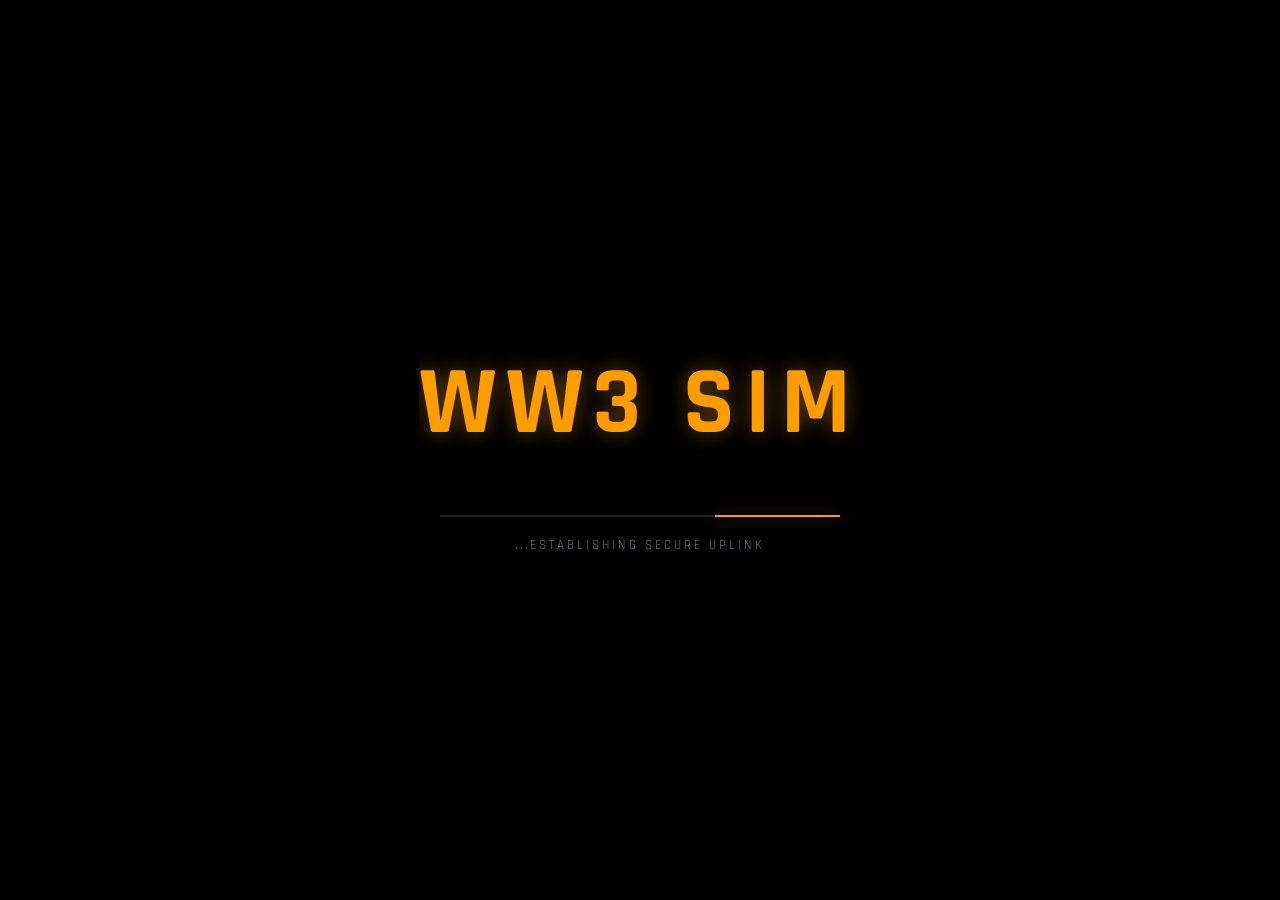
==== commit ff1ab645: "Update index.html" ====
--- a/index.html
+++ b/index.html
@@ -1,3 +1,4 @@
+
 <!DOCTYPE html>
 <html lang="fa" dir="rtl">
 <head>
